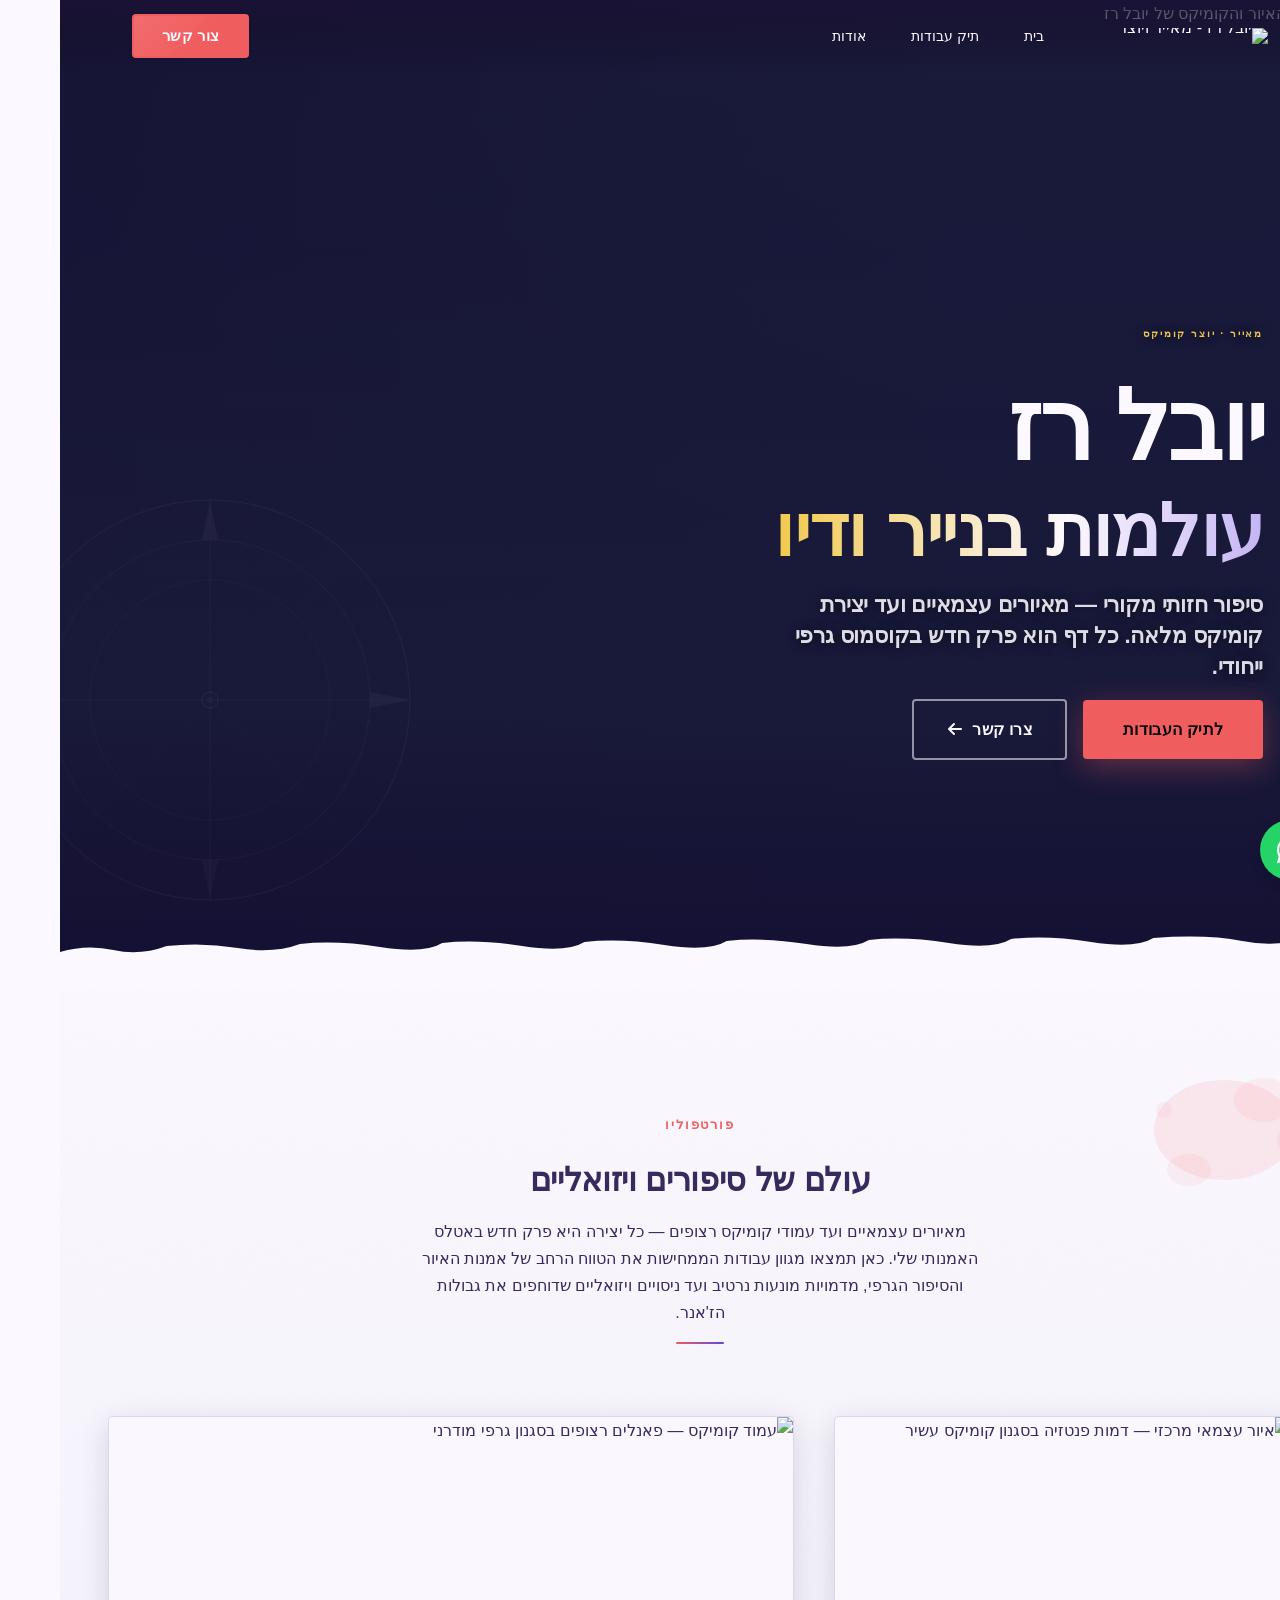
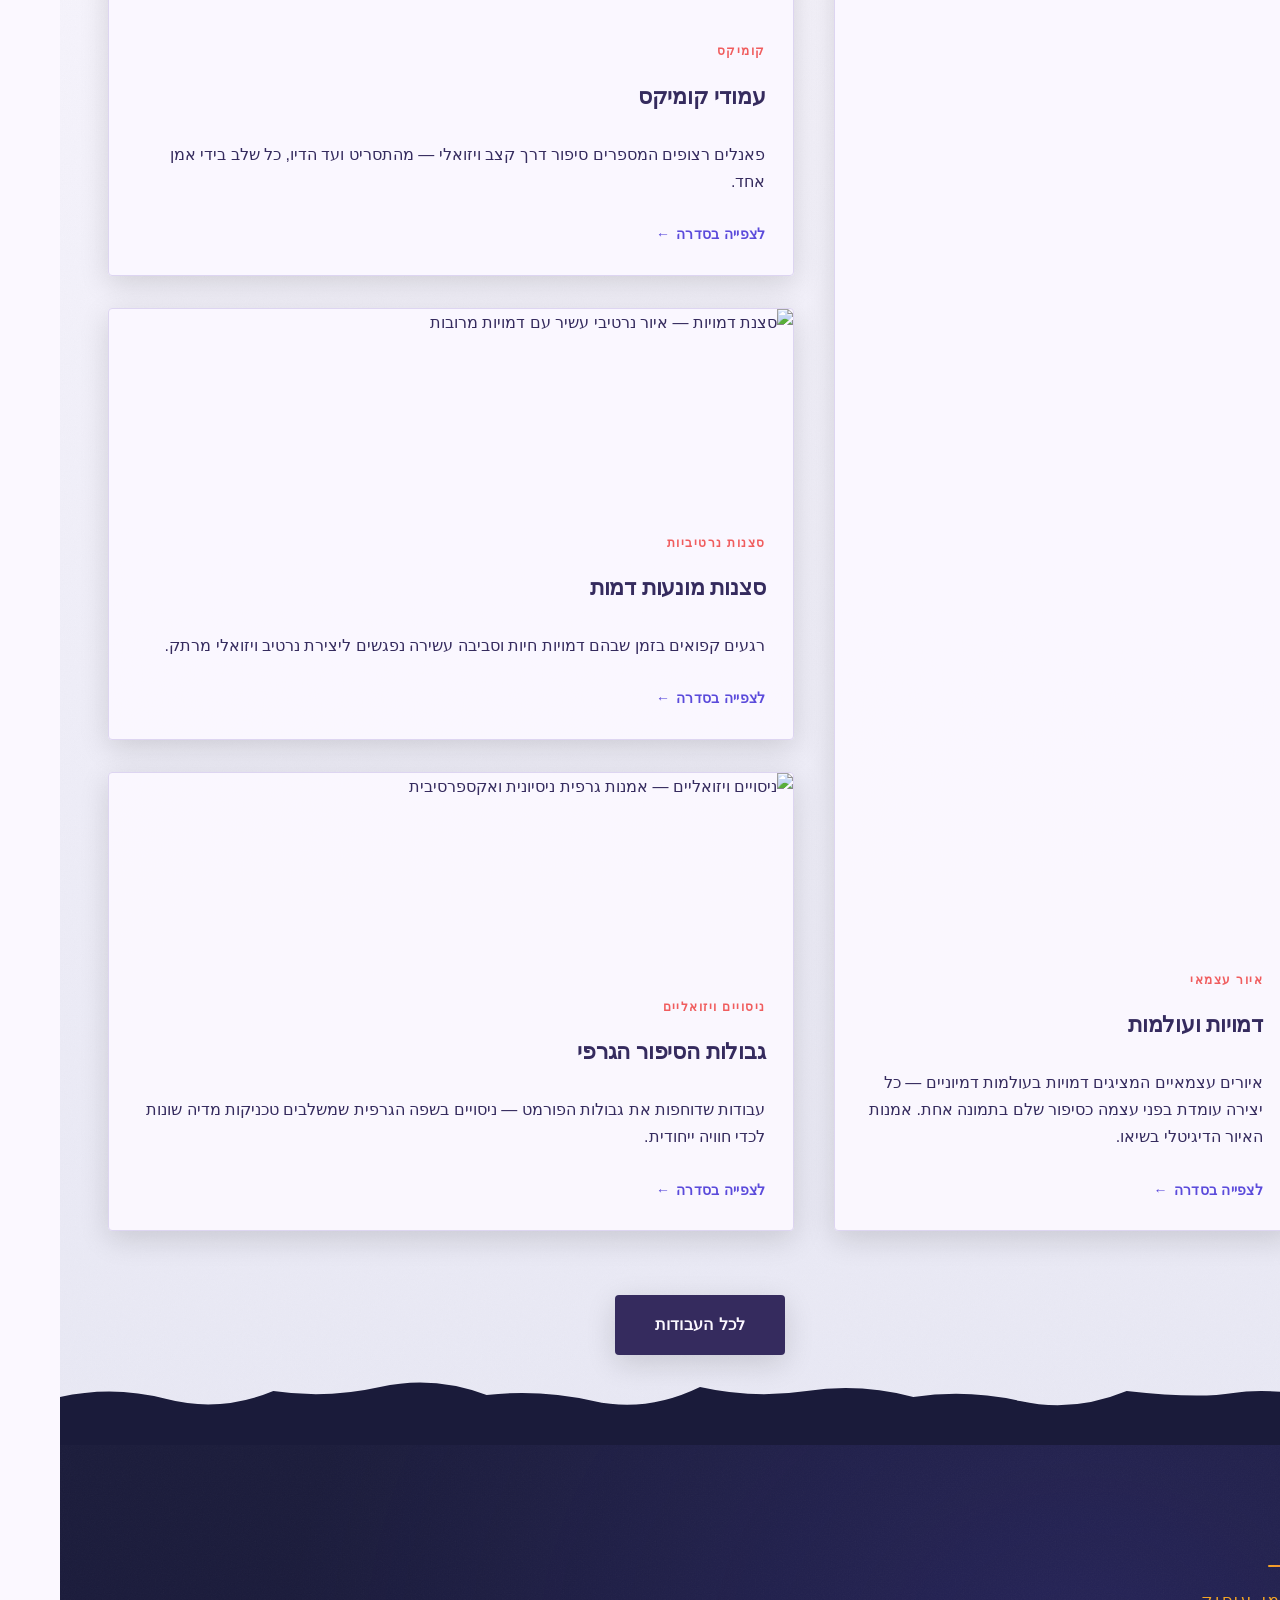
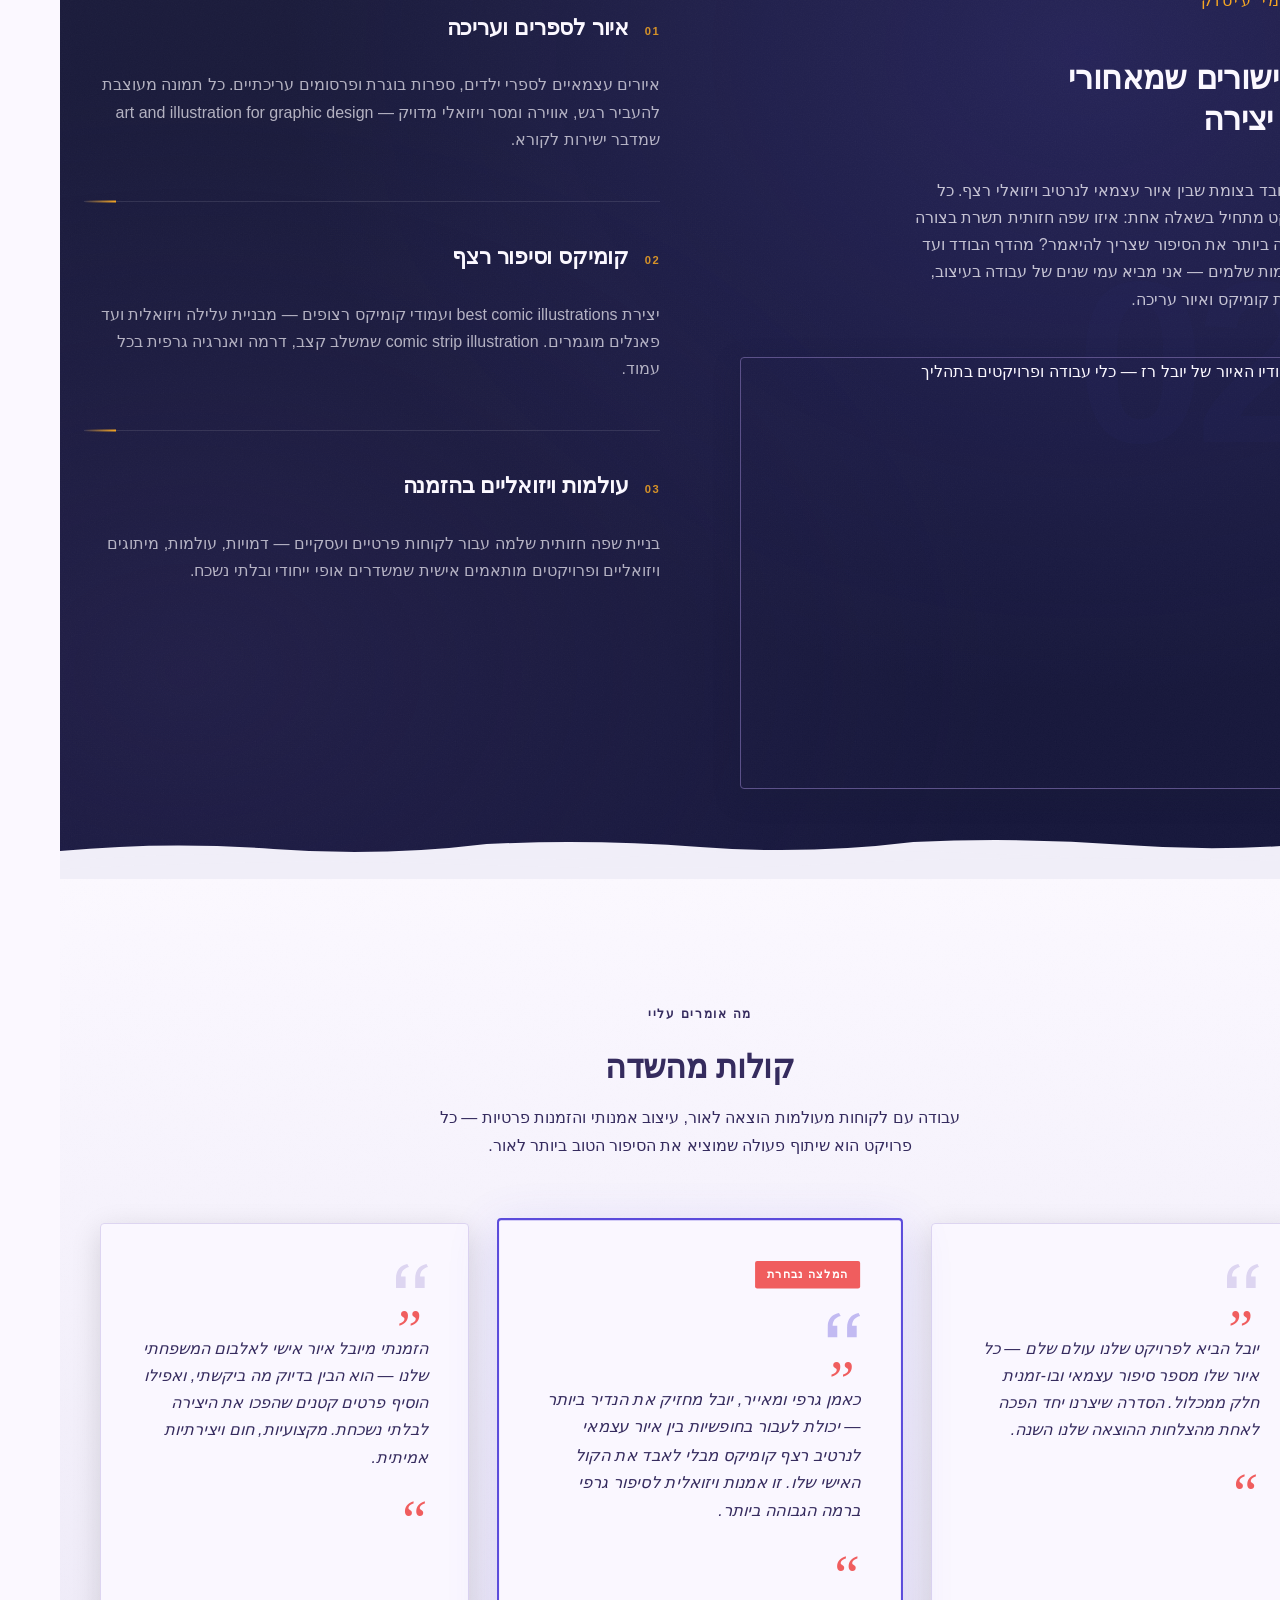
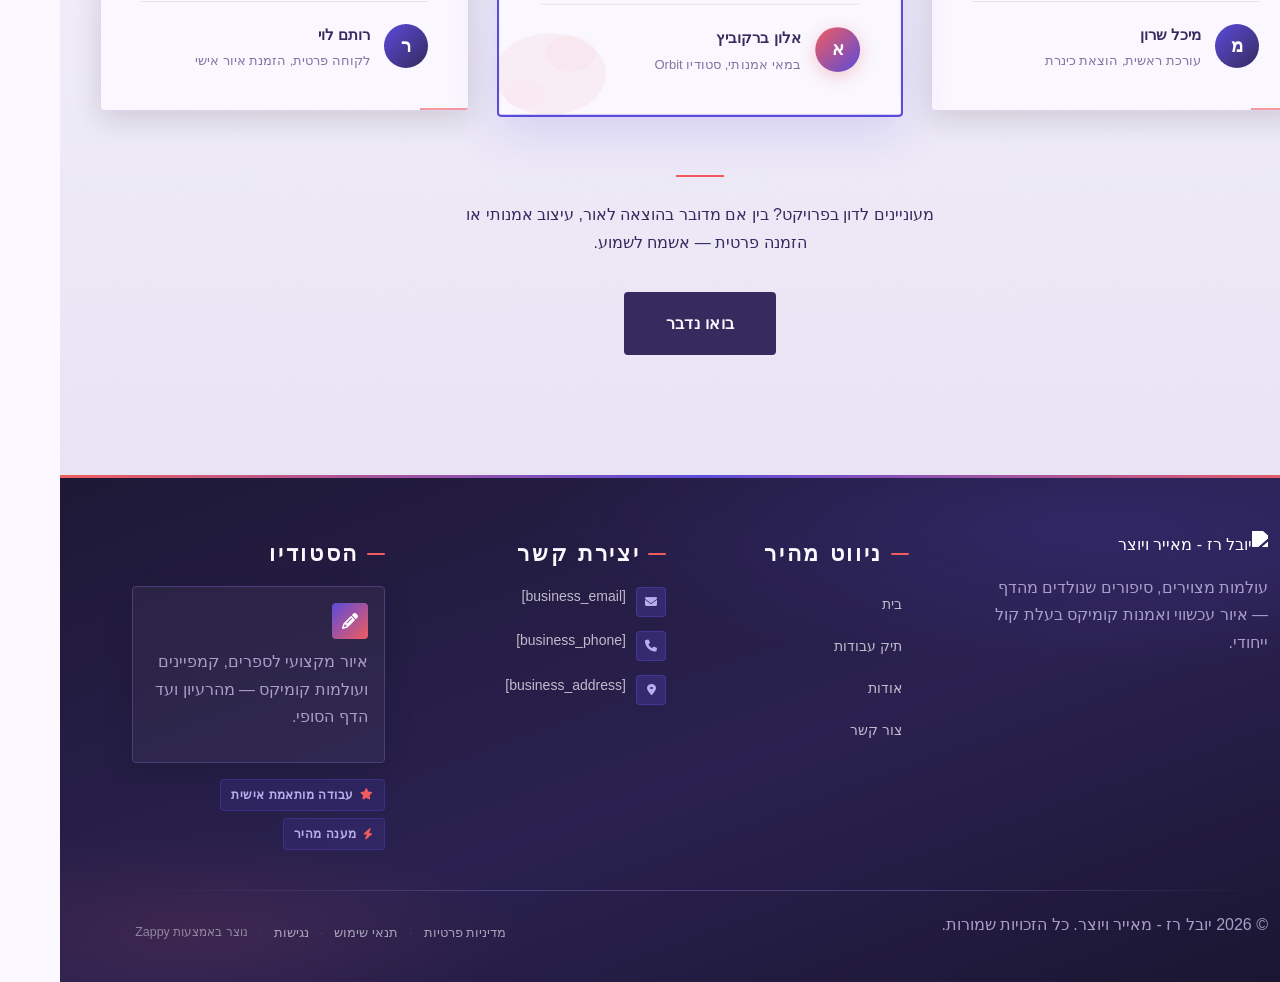
==== public/index.html @ 2dda2bd4 "Initial website commit" ====
<!doctype html><html dir="rtl" lang="he"><head><meta charset="UTF-8"><meta content="width=device-width,initial-scale=1" name="viewport"><meta content="index, follow" name="robots"><title>גלה עולם של סיפור חזותי ואיור — יובל רז - מאייר ויוצר</title><meta content="יובל רז מביא לחיים דמויות, עולמות וסיפורים דרך איור דיגיטלי וקומיקס ייחודי. אמנות גרפית שמדברת אל הלב — כנס וגלה את היקום היצירתי שלו." name="description"><meta content="art and illustration for graphic design, digital illustration art, מאייר מקצועי, איור דיגיטלי, סיפור חזותי" name="keywords"><link href="/assets/favicon.ico" rel="icon" type="image/x-icon"><link href="/assets/favicon-16x16.png" rel="icon" type="image/png" sizes="16x16"><link href="/assets/favicon-32x32.png" rel="icon" type="image/png" sizes="32x32"><link href="/assets/favicon-48x48.png" rel="icon" type="image/png" sizes="48x48"><link href="/assets/favicon-192x192.png" rel="icon" type="image/png" sizes="192x192"><link href="/assets/favicon-512x512.png" rel="icon" type="image/png" sizes="512x512"><link href="/assets/apple-touch-icon.png" rel="apple-touch-icon"><script>!function(){"use strict";var t="831d97a2-3f30-4451-ae28-8a580ca9db4e",e="https://api.zappy5.com/api/analytics/track",a=18e5,n=2592e6,o=!0,i=!0,r=!0;var s=function(){var e="zappy_visitor_"+t,a=null;try{if(a=localStorage.getItem(e)){var o=JSON.parse(a),i=Date.now();if(i-o.created<n)return o.lastSeen=i,localStorage.setItem(e,JSON.stringify(o)),o.id}}catch(t){console.warn("Zappy Analytics: LocalStorage not available")}var r="zv_"+Date.now()+"_"+Math.random().toString(36).substr(2,9);try{localStorage.setItem(e,JSON.stringify({id:r,created:Date.now(),lastSeen:Date.now()}))}catch(t){}return r}(),c=function(){var e="zappy_session_"+t,n=null;try{if(n=sessionStorage.getItem(e)){var o=JSON.parse(n),i=Date.now();if(i-o.timestamp<a)return o.timestamp=i,sessionStorage.setItem(e,JSON.stringify(o)),o.id}}catch(t){console.warn("Zappy Analytics: SessionStorage not available")}var r="zs_"+Date.now()+"_"+Math.random().toString(36).substr(2,9);try{sessionStorage.setItem(e,JSON.stringify({id:r,timestamp:Date.now()}))}catch(t){}return r}();function l(a,n){n=n||{};var o={website_id:t,event_type:a,page_path:window.location.pathname,referrer:document.referrer||"direct",visitor_id:s,session_id:c,metadata:n};if(navigator.sendBeacon){var i=new Blob([JSON.stringify(o)],{type:"application/json"});navigator.sendBeacon(e,i)}else fetch(e,{method:"POST",headers:{"Content-Type":"application/json"},body:JSON.stringify(o),keepalive:!0}).catch(function(t){console.warn("Zappy Analytics: Failed to track event",t)})}o&&l("pageview",{title:document.title,url:window.location.href}),i&&document.addEventListener("click",function(t){var e=t.target;if("BUTTON"===e.tagName||e.closest("button")){var a="BUTTON"===e.tagName?e:e.closest("button");l("click",{element:"button",text:a.textContent.trim().substring(0,100),id:a.id||null,class:a.className||null})}else if("A"===e.tagName||e.closest("a")){var n="A"===e.tagName?e:e.closest("a");l("navigation",{element:"link",text:n.textContent.trim().substring(0,100),href:n.href,external:n.hostname!==window.location.hostname})}},!0),r&&document.addEventListener("submit",function(t){var e=t.target;l("form_submit",{form_id:e.id||null,form_name:e.name||null,form_action:e.action||null,form_method:e.method||"GET"})},!0);var d=Date.now();window.addEventListener("beforeunload",function(){l("page_unload",{time_on_page:Math.floor((Date.now()-d)/1e3),page_path:window.location.pathname})}),window.zappyAnalytics={track:l,getVisitorId:function(){return s},getSessionId:function(){return c}}}()</script><meta content="גלה עולם של סיפור חזותי ואיור — יובל רז - מאייר ויוצר" property="og:title"><meta content="יובל רז מביא לחיים דמויות, עולמות וסיפורים דרך איור דיגיטלי וקומיקס ייחודי. אמנות גרפית שמדברת אל הלב — כנס וגלה את היקום היצירתי שלו." property="og:description"><meta content="summary_large_image" name="twitter:card"><meta content="גלה עולם של סיפור חזותי ואיור — יובל רז - מאייר ויוצר" name="twitter:title"><meta content="יובל רז מביא לחיים דמויות, עולמות וסיפורים דרך איור דיגיטלי וקומיקס ייחודי. אמנות גרפית שמדברת אל הלב — כנס וגלה את היקום היצירתי שלו." name="twitter:description"><meta content="website" property="og:type"><meta content="he_IL" property="og:locale"><link href="https://cdnjs.cloudflare.com/ajax/libs/font-awesome/6.4.0/css/all.min.css" rel="stylesheet"><style>.skip-link{position:absolute;top:0;left:0;transform:translateY(-200%);padding:12px 18px;background:var(--bg-dark,#1a1a1a);color:var(--text-light,#fff);font-weight:600;border-radius:0 0 8px 0;z-index:10000}.skip-link:focus{transform:none;outline:2px solid var(--ring,#fff);outline-offset:2px}:focus-visible{outline:2px solid var(--ring,currentColor);outline-offset:3px}</style><link href="/assets/favicon.ico" rel="icon" type="image/x-icon"><link href="/assets/favicon-16x16.png" rel="icon" type="image/png" sizes="16x16"><link href="/assets/favicon-32x32.png" rel="icon" type="image/png" sizes="32x32"><link href="/assets/favicon-48x48.png" rel="icon" type="image/png" sizes="48x48"><link href="/assets/favicon-192x192.png" rel="icon" type="image/png" sizes="192x192"><link href="/assets/favicon-512x512.png" rel="icon" type="image/png" sizes="512x512"><link href="/assets/apple-touch-icon.png" rel="apple-touch-icon"><link href="https://cdn.jsdelivr.net/npm/vanilla-cookieconsent@3/dist/cookieconsent.css" rel="stylesheet"><script src="https://cdn.jsdelivr.net/npm/vanilla-cookieconsent@3/dist/cookieconsent.umd.js"></script><script src="https://cdn.jsdelivr.net/gh/mickidum/acc_toolbar/acctoolbar/acctoolbar.min.js"></script><link href="/styles.css" rel="stylesheet"><style id="zappy-dropdown-submenu-styles">#navMenu li:has(.sub-menu),.nav-menu li:has(.sub-menu),.navbar li:has(.sub-menu),nav li:has(.sub-menu){position:relative}#navMenu .sub-menu,.nav-menu .sub-menu,.navbar .sub-menu,nav .sub-menu{display:block!important;position:absolute!important;top:100%;left:0;min-width:220px;background:#fff;border-radius:8px;box-shadow:0 8px 25px rgba(0,0,0,.15);padding:8px 0;opacity:0;visibility:hidden;transform:translateY(10px);transition:all .3s ease;z-index:1000;list-style:none;pointer-events:none}#navMenu li:hover>.sub-menu,.nav-menu li:hover>.sub-menu,.navbar li:hover>.sub-menu,nav li:hover>.sub-menu{opacity:1!important;visibility:visible!important;transform:translateY(0)!important;pointer-events:auto!important}.sub-menu li{list-style:none;margin:0;padding:0}.sub-menu a{display:block!important;padding:10px 16px!important;color:var(--text-dark,#333)!important;font-weight:500;text-decoration:none;white-space:nowrap;transition:background-color .2s}.sub-menu .zappy-nav-child>a{padding-left:28px!important;font-size:.9em!important;opacity:.85!important}[dir=rtl] .sub-menu .zappy-nav-child>a,html[lang=ar] .sub-menu .zappy-nav-child>a,html[lang=he] .sub-menu .zappy-nav-child>a{padding-left:10px!important;padding-right:28px!important}.sub-menu .zappy-nav-parent>a{font-weight:600!important}.sub-menu a:hover{background-color:#f5f5f5}[dir=rtl] .nav-menu .sub-menu,[dir=rtl] .navbar .sub-menu,[dir=rtl] nav .sub-menu,html[lang=ar] .nav-menu .sub-menu,html[lang=ar] .navbar .sub-menu,html[lang=ar] nav .sub-menu,html[lang=he] .nav-menu .sub-menu,html[lang=he] .navbar .sub-menu,html[lang=he] nav .sub-menu{left:auto!important;right:0!important}.sub-menu:empty,.sub-menu:not(:has(li)):not(:has(> a)),.sub-menu:not(:has(li:not(.zappy-hidden-menu-item))):not(:has(> a)){display:none!important;opacity:0!important;visibility:hidden!important;pointer-events:none!important}li:has(.menu-group-title):hover>.sub-menu{opacity:1!important;visibility:visible!important;transform:translateY(0)!important;pointer-events:auto!important}#navMenu>li>.menu-group-title,.nav-menu>li>.menu-group-title{display:inline-block;padding:.5rem 1rem;cursor:default;user-select:none}@media (max-width:768px){#navMenu .sub-menu,.nav-menu .sub-menu,.navbar .sub-menu,nav .sub-menu{position:static!important;transform:none!important;box-shadow:none!important;background:0 0!important;max-height:0;overflow:hidden;opacity:0;visibility:hidden;transition:max-height .3s ease,opacity .3s ease;padding:0!important;border-radius:0!important}#navMenu .sub-menu.mobile-expanded,.nav-menu .sub-menu.mobile-expanded,.navbar .sub-menu.mobile-expanded{max-height:none!important;overflow-y:visible!important;opacity:1!important;visibility:visible!important;padding:8px 0 8px 16px!important}[dir=rtl] .sub-menu.mobile-expanded,html[lang=he] .sub-menu.mobile-expanded{padding:8px 16px 8px 0!important}#navMenu li:hover>.sub-menu,.nav-menu li:hover>.sub-menu,.navbar li:hover>.sub-menu,nav li:hover>.sub-menu{opacity:0;visibility:hidden;pointer-events:none}#navMenu li>.sub-menu.mobile-expanded,.nav-menu li>.sub-menu.mobile-expanded,.navbar li>.sub-menu.mobile-expanded,nav li>.sub-menu.mobile-expanded{opacity:1!important;visibility:visible!important;pointer-events:auto!important}#navMenu li:has(.sub-menu),.nav-menu li:has(.sub-menu),.navbar li:has(.sub-menu),nav li:has(.sub-menu){display:flex!important;flex-wrap:wrap!important;align-items:center!important;position:relative!important;min-height:44px!important}#navMenu li:has(.sub-menu)>a,.nav-menu li:has(.sub-menu)>a,.navbar li:has(.sub-menu)>a,nav li:has(.sub-menu)>a{flex:1!important;min-width:0!important}#navMenu li:has(.sub-menu)>.menu-group-title,.nav-menu li:has(.sub-menu)>.menu-group-title,.navbar li:has(.sub-menu)>.menu-group-title,nav li:has(.sub-menu)>.menu-group-title{flex:1!important;min-width:0!important;padding:0!important;line-height:inherit!important}#navMenu li:has(.sub-menu)>.sub-menu,.nav-menu li:has(.sub-menu)>.sub-menu,.navbar li:has(.sub-menu)>.sub-menu,nav li:has(.sub-menu)>.sub-menu{flex-basis:100%!important;width:100%!important}#navMenu li:has(.sub-menu)>a [class*=arrow],#navMenu li:has(.sub-menu)>a [class*=chevron],.nav-menu li:has(.sub-menu)>a .fa-angle-down,.nav-menu li:has(.sub-menu)>a .fa-chevron-down,.nav-menu li:has(.sub-menu)>a [class*=arrow],.nav-menu li:has(.sub-menu)>a [class*=chevron],nav li:has(.sub-menu)>a [class*=arrow],nav li:has(.sub-menu)>a [class*=chevron]{display:none!important;visibility:hidden!important}.mobile-submenu-toggle{display:flex!important;align-items:center!important;justify-content:center!important;width:44px!important;height:auto!important;background:0 0!important;border:none!important;cursor:pointer!important;color:var(--text-light)!important;position:static!important;flex-shrink:0!important;align-self:stretch!important;z-index:2!important;padding:0!important;margin:0!important}.mobile-submenu-toggle::after{content:''!important;width:0!important;height:0!important;border-left:6px solid transparent!important;border-right:6px solid transparent!important;border-top:7px solid currentColor!important;transition:transform .3s ease!important}.mobile-submenu-toggle.expanded::after{transform:rotate(180deg)!important}.sub-menu a{padding:10px 0!important;display:block!important;color:var(--text-light)!important;white-space:normal!important}.sub-menu .zappy-nav-child>a{padding-left:28px!important;font-size:.9em!important;opacity:.85!important}[dir=rtl] .sub-menu .zappy-nav-child>a,html[lang=ar] .sub-menu .zappy-nav-child>a,html[lang=he] .sub-menu .zappy-nav-child>a{padding-left:0!important;padding-right:28px!important}.sub-menu .zappy-nav-parent>a{font-weight:600!important}#navMenu.active,.nav-menu.active{max-width:100vw!important;overflow-x:hidden!important;box-sizing:border-box!important}.navbar .sub-menu li a,.zappy-products-dropdown .sub-menu a,nav.navbar .sub-menu li a{color:var(--text-light)!important}}@media (min-width:769px){.mobile-submenu-toggle{display:none!important}}</style><style id="zappy-widget-visibility">html[dir=rtl] .whatsapp-float{right:20px!important;left:auto!important}html:not([dir]) .whatsapp-float,html[dir=ltr] .whatsapp-float{left:20px!important;right:auto!important}html[dir=rtl] #mic-access-tool-general-button,html[dir=rtl] #mic-init-access-tool #mic-access-tool-general-button,html[dir=rtl] #mic-init-access-tool .mic-access-tool-general-button,html[dir=rtl] ._access-icon,html[dir=rtl] .mic-access-tool-general-button{left:20px!important;right:auto!important}html:not([dir]) #mic-access-tool-general-button,html:not([dir]) #mic-init-access-tool #mic-access-tool-general-button,html:not([dir]) #mic-init-access-tool .mic-access-tool-general-button,html:not([dir]) ._access-icon,html:not([dir]) .mic-access-tool-general-button,html[dir=ltr] #mic-access-tool-general-button,html[dir=ltr] #mic-init-access-tool #mic-access-tool-general-button,html[dir=ltr] #mic-init-access-tool .mic-access-tool-general-button,html[dir=ltr] ._access-icon,html[dir=ltr] .mic-access-tool-general-button{right:20px!important;left:auto!important}@media (max-width:768px){.whatsapp-float{display:flex!important}}@media (min-width:769px){.whatsapp-float{display:flex!important}}@media (max-width:768px){#mic-access-tool-general-button,#mic-init-access-tool #mic-access-tool-general-button,#mic-init-access-tool .mic-access-tool-general-button,._access-icon,.mic-access-tool-general-button{display:flex!important;visibility:visible!important;opacity:1!important;pointer-events:auto!important}#mic-access-tool-box.opened-mic-access-tool,#mic-init-access-tool #mic-access-tool-box.opened-mic-access-tool,.mic-access-tool-box.opened-mic-access-tool{visibility:visible!important;opacity:1!important;pointer-events:auto!important}}@media (min-width:769px){#mic-access-tool-general-button,#mic-init-access-tool #mic-access-tool-general-button,#mic-init-access-tool .mic-access-tool-general-button,._access-icon,.mic-access-tool-general-button{display:flex!important;visibility:visible!important;opacity:1!important;pointer-events:auto!important}#mic-access-tool-box.opened-mic-access-tool,#mic-init-access-tool #mic-access-tool-box.opened-mic-access-tool,.mic-access-tool-box.opened-mic-access-tool{visibility:visible!important;opacity:1!important;pointer-events:auto!important}}</style></head><body><a href="#main" class="skip-link">דלג לתוכן הראשי</a><nav class="navbar" dir="rtl"><button aria-label="Menu" class="mobile-toggle" id="mobileToggle"><svg viewBox="0 0 24 24" fill="none" height="24" width="24" class="hamburger-icon"><path d="M3 12h18M3 6h18M3 18h18" stroke="currentColor" stroke-linecap="round" stroke-width="2"></path></svg> <svg viewBox="0 0 24 24" fill="none" height="24" width="24" class="close-icon" style="display:none"><path d="M18 6L6 18M6 6l12 12" stroke="currentColor" stroke-linecap="round" stroke-width="2"></path></svg></button> <button aria-label="Call" class="phone-header-btn" data-phone="[business_phone]"><svg viewBox="0 0 24 24" fill="currentColor" height="20" width="20"><path d="M22 16.92v3a2 2 0 0 1-2.18 2 19.79 19.79 0 0 1-8.63-3.07 19.5 19.5 0 0 1-6-6 19.79 19.79 0 0 1-3.07-8.67A2 2 0 0 1 4.11 2h3a2 2 0 0 1 2 1.72 12.84 12.84 0 0 0 .7 2.81 2 2 0 0 1-.45 2.11L8.09 9.91a16 16 0 0 0 6 6l1.27-1.27a2 2 0 0 1 2.11-.45 12.84 12.84 0 0 0 2.81.7A2 2 0 0 1 22 16.92z"></path></svg></button><div class="nav-container"><div class="nav-right-group"><div class="nav-brand"><a href="/" class="logo-link"><img alt="יובל רז - מאייר ויוצר" src="/assets/site-----image-1.webp" class="logo"></a></div><ul class="nav-menu" id="navMenu"><li><a href="/">בית</a></li><li><a href="/portfolio">תיק עבודות</a></li><li><a href="/about">אודות</a></li></ul></div><div class="nav-cta-container"><a href="/contact" class="nav-cta-btn">צור קשר</a></div></div></nav><script>window.addEventListener("load",function(){const e=document.querySelector(".navbar, nav, header");if(!e)return void console.log("[Navbar] Navbar element not found");let t=document.getElementById("mobileToggle")||document.querySelector(".mobile-toggle")||document.querySelector(".hamburger")||document.querySelector(".hamburger-menu")||document.querySelector(".menu-toggle")||document.querySelector(".burger-menu")||document.querySelector('[aria-label="Menu"]')||document.querySelector('[aria-label="תפריט"]');const n=document.querySelector(".phone-header-btn"),o=window.getComputedStyle(e);let r=o.backgroundColor;if(console.log("[Navbar] Initial navbar background:",r),"transparent"===r||"rgba(0, 0, 0, 0)"===r||r.startsWith("rgba")&&r.includes(", 0)")){const e=o.backgroundImage;if(e&&"none"!==e)console.log("[Navbar] Navbar has background image/gradient, using dark text"),r="rgb(240, 240, 240)";else{const e=window.getComputedStyle(document.body).backgroundColor;console.log("[Navbar] Navbar transparent, using body background:",e),r=e}}const a=r.match(/\d+/g);if(a&&a.length>=3){const e=(.299*parseInt(a[0])+.587*parseInt(a[1])+.114*parseInt(a[2]))/255;console.log("[Navbar] Mobile button colors preserved from Claude CSS (luminance:",e.toFixed(2)+")");const o=document.createElement("style");o.id="zappy-mobile-nav-fix";document.documentElement.lang;document.documentElement.dir,o.textContent='\n        /* Hide mobile buttons on desktop, show only on mobile */\n        @media (min-width: 769px) {\n          .mobile-toggle,\n          .phone-header-btn {\n            display: none !important;\n          }\n        }\n        \n        /* Show and position mobile buttons correctly on mobile */\n        @media (max-width: 768px) {\n          .navbar,\n          nav.navbar {\n            min-height: 70px !important;\n          }\n\n          .mobile-toggle,\n          .phone-header-btn {\n            position: absolute !important;\n            top: 0 !important;\n            bottom: 0 !important;\n            margin-top: auto !important;\n            margin-bottom: auto !important;\n            transform: none !important;\n            z-index: 1001 !important;\n            display: flex !important;\n            align-items: center !important;\n            justify-content: center !important;\n            width: 36px !important;\n            height: 36px !important;\n            border-radius: 50% !important;\n            border: none !important;\n            cursor: pointer !important;\n            padding: 6px !important;\n            background: none !important;\n            color: var(--nav-text, var(--text-light)) !important;\n            touch-action: manipulation !important;\n            -webkit-tap-highlight-color: transparent !important;\n          }\n\n          html[data-zappy-site-type="ecommerce"] .phone-header-btn,\n          body[data-zappy-site-type="ecommerce"] .phone-header-btn,\n          html[data-zappy-site-type="ecommerce"] header .phone-header-btn,\n          html[data-zappy-site-type="ecommerce"] nav .phone-header-btn {\n            display: none !important;\n            visibility: hidden !important;\n            width: 0 !important;\n            height: 0 !important;\n            min-width: 0 !important;\n            overflow: hidden !important;\n          }\n          \n          /* LTR positioning (default): hamburger LEFT, phone RIGHT */\n          html:not([dir="rtl"]):not([lang="he"]):not([lang="ar"]) .mobile-toggle,\n          html[dir="ltr"] .mobile-toggle {\n            left: 12px !important;\n            right: auto !important;\n          }\n          html:not([dir="rtl"]):not([lang="he"]):not([lang="ar"]) .phone-header-btn,\n          html[dir="ltr"] .phone-header-btn {\n            right: 12px !important;\n            left: auto !important;\n          }\n          \n          /* RTL positioning: hamburger RIGHT, phone LEFT */\n          html[dir="rtl"] .mobile-toggle,\n          html[lang="he"] .mobile-toggle,\n          html[lang="ar"] .mobile-toggle {\n            right: 12px !important;\n            left: auto !important;\n          }\n          html[dir="rtl"] .phone-header-btn,\n          html[lang="he"] .phone-header-btn,\n          html[lang="ar"] .phone-header-btn {\n            left: 12px !important;\n            right: auto !important;\n          }\n          \n          /* CRITICAL: Ensure nav-container has min-height on mobile */\n          /* All children are positioned absolutely/fixed on mobile, so height:auto collapses to 0 */\n          .nav-container {\n            min-height: 70px !important;\n            position: relative !important;\n          }\n          \n          /* Ensure SVG icons are properly sized and inherit color */\n          .mobile-toggle svg,\n          .phone-header-btn svg {\n            width: 24px !important;\n            height: 24px !important;\n            /* Don\'t force display - let JavaScript control hamburger/close toggle */\n          }\n          \n          /* Reset nav-cta-container on mobile - remove desktop box-shadow/padding */\n          /* that creates a visible ghost box when CTA button is hidden */\n          .nav-cta-container {\n            box-shadow: none !important;\n            padding: 0 !important;\n          }\n          \n          /* Hide nav-cta-container entirely on mobile when there\'s no lang-switcher */\n          /* (only the CTA button is inside, and it\'s hidden on mobile) */\n          .nav-cta-container:not(:has(.lang-switcher)) {\n            display: none !important;\n          }\n          \n          /* CRITICAL: Prevent hero image fade gradient from bleeding over headline text */\n          /* The .image-fade-gradient has bottom: -30px (extends below parent) */\n          /* On mobile stacked layout, this overlaps the h1 text below the image */\n          .hero-image-column {\n            overflow: hidden !important;\n          }\n          .image-fade-gradient {\n            bottom: 0 !important;\n          }\n          \n          /* Hide desktop language switcher on mobile - hamburger menu handles it */\n          /* High specificity to override stored CSS */\n          .lang-switcher,\n          .nav-cta-container .lang-switcher,\n          .nav-container .lang-switcher,\n          .navbar .lang-switcher,\n          .navbar .nav-cta-container .lang-switcher {\n            display: none !important;\n          }\n        }\n      ';const r=document.getElementById("zappy-mobile-nav-fix");r&&r.remove(),document.head.appendChild(o),console.log("[Navbar] Critical CSS injected for mobile nav positioning");const i=window.innerWidth<=768;if(t){const e=t.querySelector(".hamburger-icon"),n=t.querySelector(".close-icon");e&&(e.style.setProperty("width","24px","important"),e.style.setProperty("height","24px","important"),e.style.setProperty("display","block","important")),n&&(n.style.setProperty("width","24px","important"),n.style.setProperty("height","24px","important"),n.style.setProperty("display","none","important")),i?(t.style.setProperty("position","absolute","important"),t.style.setProperty("top","0","important"),t.style.setProperty("bottom","0","important"),t.style.setProperty("margin-top","auto","important"),t.style.setProperty("margin-bottom","auto","important"),t.style.setProperty("transform","none","important"),t.style.setProperty("z-index","1001","important"),t.style.removeProperty("left"),t.style.removeProperty("right"),console.log("[Navbar] Mobile toggle positioning applied (mobile viewport)")):(t.style.removeProperty("position"),t.style.removeProperty("top"),t.style.removeProperty("transform"),t.style.removeProperty("z-index"),t.style.removeProperty("left"),t.style.removeProperty("right"),console.log("[Navbar] Desktop viewport - cleared mobile toggle inline positioning"))}if(n){const e=n.querySelector("svg");e&&(e.style.width="24px",e.style.height="24px",e.setAttribute("width","24"),e.setAttribute("height","24")),i?(n.style.setProperty("position","absolute","important"),n.style.setProperty("top","0","important"),n.style.setProperty("bottom","0","important"),n.style.setProperty("margin-top","auto","important"),n.style.setProperty("margin-bottom","auto","important"),n.style.setProperty("transform","none","important"),n.style.setProperty("z-index","1001","important"),n.style.removeProperty("left"),n.style.removeProperty("right"),console.log("[Navbar] Phone button positioning applied (mobile viewport)")):(n.style.removeProperty("position"),n.style.removeProperty("top"),n.style.removeProperty("transform"),n.style.removeProperty("z-index"),n.style.removeProperty("left"),n.style.removeProperty("right"),console.log("[Navbar] Desktop viewport - cleared phone button inline positioning"))}}else console.log("[Navbar] Could not parse background color:",r);t=document.getElementById("mobileToggle")||document.querySelector(".mobile-toggle")||document.querySelector(".hamburger")||document.querySelector(".hamburger-menu")||document.querySelector(".menu-toggle")||document.querySelector(".burger-menu")||document.querySelector('[aria-label="Menu"]')||document.querySelector('[aria-label="תפריט"]');const i=document.getElementById("navMenu")||document.querySelector(".nav-menu")||document.querySelector(".nav-links")||document.querySelector("nav ul:not(.submenu)");if(!t||!i)return void console.log("[Navbar] Mobile toggle or menu not found:",{toggle:!!t,menu:!!i});i.id||(i.id="navMenu"),console.log("[Navbar] Initializing mobile menu...");const l=t.cloneNode(!0);t.parentNode.replaceChild(l,t);var s=0;function p(e){var t=Date.now();t-s<300||(s=t,function(e){e.preventDefault(),e.stopPropagation();const t=l.querySelector(".hamburger-icon"),n=l.querySelector(".close-icon");i.classList.contains("active")?(i.classList.remove("active"),t&&t.style.setProperty("display","block","important"),n&&n.style.setProperty("display","none","important"),document.body.style.overflow="",console.log("[Navbar] Menu closed")):(i.classList.add("active"),t&&t.style.setProperty("display","none","important"),n&&n.style.setProperty("display","block","important"),document.body.style.overflow="hidden",console.log("[Navbar] Menu opened"))}(e))}l.addEventListener("click",p),l.addEventListener("touchend",p),i.querySelectorAll("a").forEach(function(e){e.addEventListener("click",function(){if("#"===this.getAttribute("href"))return;const e=l.querySelector(".hamburger-icon"),t=l.querySelector(".close-icon");i.classList.remove("active"),e&&e.style.setProperty("display","block","important"),t&&t.style.setProperty("display","none","important"),document.body.style.overflow="",console.log("[Navbar] Menu closed (link clicked)")})});var m=i.querySelectorAll(".dropdown-toggle");m.forEach(function(e){e.addEventListener("click",function(e){e.preventDefault(),e.stopPropagation();var t=this.closest(".nav-dropdown");t&&(t.parentNode.querySelectorAll(".nav-dropdown.open").forEach(function(e){e!==t&&e.classList.remove("open")}),t.classList.toggle("open"),console.log("[Navbar] Dropdown toggled:",t.classList.contains("open")?"open":"closed"))})}),document.addEventListener("click",function(e){e.target.closest(".nav-dropdown")||document.querySelectorAll(".nav-dropdown.open").forEach(function(e){e.classList.remove("open")})}),console.log("[Navbar] Dropdown handlers initialized for "+m.length+" dropdowns"),n&&n.addEventListener("click",function(){const e=document.querySelectorAll('a[href^="tel:"]'),t=e.length>0?e[0].getAttribute("href").replace("tel:",""):"[business_phone]";window.location.href="tel:"+t,console.log("[Navbar] Phone button clicked")}),console.log("[Navbar] Mobile menu initialized successfully")})</script><main id="main"><section class="index-hero-section" data-band-index="0" data-layout-spec="בית-hero" dir="rtl" data-hero-type="fullscreen-scrim"><div class="index-hero-bg" aria-hidden="true"><img alt="עולם האיור והקומיקס של יובל רז" src="/assets/site-index-hero-image-1.webp" data-context="Dramatic full-bleed illustration scene for a Hebrew illustrator and comic book creator portfolio hero. Deep indigo and cobalt-violet atmospheric artwork showing a cinematic comic book world: a lone figure surrounded by swirling ink, halftone dot patterns in shadow areas, dramatic lighting with purple and deep blue tones, paper grain texture, high contrast graphic novel aesthetic, editorial and premium quality, dark moody atmosphere with subtle warm accent highlights" data-placeholder="index-hero-image-1" height="900" loading="eager" width="1440" data-hero-bg="true" fetchpriority="high"></div><div class="index-hero-scrim" aria-hidden="true"></div><div class="index-hero-compass" aria-hidden="true"><svg viewBox="0 0 420 420" aria-hidden="true" data-no-icon-edit="true" xmlns="http://www.w3.org/2000/svg" fill="none" height="420" width="420"><circle cx="210" cy="210" fill="none" r="200" stroke="white" stroke-width="0.8"></circle><circle cx="210" cy="210" fill="none" r="160" stroke="white" stroke-width="0.5"></circle><circle cx="210" cy="210" fill="none" r="120" stroke="white" stroke-width="0.4"></circle><line stroke="white" stroke-width="0.5" x1="210" x2="210" y1="10" y2="410"></line><line stroke="white" stroke-width="0.5" x1="10" x2="410" y1="210" y2="210"></line><line stroke="white" stroke-width="0.3" x1="68" x2="352" y1="68" y2="352"></line><line stroke="white" stroke-width="0.3" x1="352" x2="68" y1="68" y2="352"></line><polygon fill="white" fill-opacity="0.6" points="210,10 202,50 218,50"></polygon><polygon fill="white" fill-opacity="0.4" points="210,410 202,370 218,370"></polygon><polygon fill="white" fill-opacity="0.4" points="10,210 50,202 50,218"></polygon><polygon fill="white" fill-opacity="0.6" points="410,210 370,202 370,218"></polygon><circle cx="210" cy="210" fill="none" r="8" stroke="white" stroke-width="1"></circle><circle cx="210" cy="210" fill="white" r="3" fill-opacity="0.5"></circle></svg></div><div class="index-hero-content-wrapper"><div class="index-hero-content"><span class="index-hero-label">מאייר · יוצר קומיקס</span><h1 class="index-hero-h1">יובל רז<br><em>עולמות בנייר ודיו</em></h1><h3 class="index-hero-subtitle">סיפור חזותי מקורי — מאיורים עצמאיים ועד יצירת קומיקס מלאה. כל דף הוא פרק חדש בקוסמוס גרפי ייחודי.</h3><div class="index-hero-ctas"><a href="/portfolio" class="index-hero-btn-primary">לתיק העבודות</a> <a href="/contact" class="index-hero-btn-secondary"><span>צרו קשר</span> <svg viewBox="0 0 18 18" aria-hidden="true" data-no-icon-edit="true" xmlns="http://www.w3.org/2000/svg" fill="none" height="18" width="18"><path d="M15 9H3M8 4L3 9l5 5" stroke="currentColor" stroke-linecap="round" stroke-width="2" stroke-linejoin="round"></path></svg></a></div></div></div><div class="index-hero-divider-wrapper"><svg viewBox="0 0 1440 90" aria-hidden="true" data-no-icon-edit="true" xmlns="http://www.w3.org/2000/svg" preserveAspectRatio="none"><path d="M0,90 L0,52 Q30,44 60,50 T120,46 Q160,42 200,48 T270,44 Q310,40 360,47 T430,43 Q470,39 520,46 T590,42 Q630,38 680,45 T750,41 Q790,37 840,44 T910,40 Q950,36 1000,43 T1070,39 Q1110,35 1160,42 T1230,38 Q1290,34 1330,41 T1400,37 L1440,38 L1440,90 Z" fill="var(--bg-light)"></path><path d="M0,90 L0,62 Q40,56 80,61 T160,57 Q200,53 240,59 T310,55 Q360,51 400,57 T470,53 Q510,50 560,56 T630,52 Q670,48 720,55 T790,51 Q830,47 880,53 T950,50 Q990,46 1040,52 T1110,48 Q1160,44 1200,51 T1280,47 Q1320,43 1360,50 T1440,46 L1440,90 Z" fill="var(--bg-light)"></path></svg></div></section><section class="index-portfolio-section" data-band-index="1" data-layout-spec="בית-portfolio" dir="rtl"><div class="portfolio-ink-accent" aria-hidden="true"><svg viewBox="0 0 180 160" aria-hidden="true" data-no-icon-edit="true" xmlns="http://www.w3.org/2000/svg"><ellipse cx="90" cy="80" fill="var(--accent)" opacity="0.10" rx="70" ry="50"></ellipse><ellipse cx="130" cy="50" fill="var(--accent)" opacity="0.08" rx="30" ry="22"></ellipse><ellipse cx="55" cy="120" fill="var(--accent)" opacity="0.07" rx="22" ry="16"></ellipse><circle cx="155" cy="90" fill="var(--accent)" r="12" opacity="0.07"></circle><circle cx="30" cy="60" fill="var(--accent)" r="8" opacity="0.06"></circle></svg></div><div class="portfolio-container"><div class="portfolio-intro"><div class="portfolio-intro-label">פורטפוליו</div><h2 class="portfolio-intro-heading">עולם של סיפורים ויזואליים</h2><p class="portfolio-intro-text">מאיורים עצמאיים ועד עמודי קומיקס רצופים — כל יצירה היא פרק חדש באטלס האמנותי שלי. כאן תמצאו מגוון עבודות הממחישות את הטווח הרחב של אמנות האיור והסיפור הגרפי, מדמויות מונעות נרטיב ועד ניסויים ויזואליים שדוחפים את גבולות הז'אנר.</p><div class="portfolio-intro-rule" aria-hidden="true"></div></div><div class="portfolio-grid"><article class="portfolio-tile portfolio-tile--large"><figure class="portfolio-tile__figure"><img alt="איור עצמאי מרכזי — דמות פנטזיה בסגנון קומיקס עשיר" src="/assets/site-index-portfolio-image-1.webp" data-context="A large vertical standalone illustration by an Israeli illustrator: a richly detailed fantasy character portrait in deep indigo and violet tones with warm coral-red accents, expressive brushwork, editorial comic-book style, dramatic lighting, textured paper feel, premium art portfolio quality" data-placeholder="index-portfolio-image-1" height="780" loading="lazy" width="560" decoding="async"></figure><div class="portfolio-tile__info"><div class="portfolio-tile__category-tag">איור עצמאי</div><h3 class="portfolio-tile__title">דמויות ועולמות</h3><p class="portfolio-tile__desc">איורים עצמאיים המציגים דמויות בעולמות דמיוניים — כל יצירה עומדת בפני עצמה כסיפור שלם בתמונה אחת. אמנות האיור הדיגיטלי בשיאו.</p><a href="#contact" class="portfolio-tile__link">לצפייה בסדרה <span aria-hidden="true">←</span></a></div></article><div class="portfolio-tiles-group"><article class="portfolio-tile portfolio-tile--small"><figure class="portfolio-tile__figure"><img alt="עמוד קומיקס — פאנלים רצופים בסגנון גרפי מודרני" src="/assets/site-index-portfolio-image-2.webp" data-context="Comic book page spread by an Israeli comic artist: sequential panels with dynamic action, expressive ink linework, halftone textures, bold graphic storytelling, black and white with selective color highlights in coral red and violet, high contrast editorial comic strip illustration style" data-placeholder="index-portfolio-image-2" height="320" loading="lazy" width="480" decoding="async"></figure><div class="portfolio-tile__info"><div class="portfolio-tile__category-tag">קומיקס</div><h3 class="portfolio-tile__title">עמודי קומיקס</h3><p class="portfolio-tile__desc">פאנלים רצופים המספרים סיפור דרך קצב ויזואלי — מהתסריט ועד הדיו, כל שלב בידי אמן אחד.</p><a href="#contact" class="portfolio-tile__link">לצפייה בסדרה <span aria-hidden="true">←</span></a></div></article><article class="portfolio-tile portfolio-tile--small"><figure class="portfolio-tile__figure"><img alt="סצנת דמויות — איור נרטיבי עשיר עם דמויות מרובות" src="/assets/site-index-portfolio-image-3.webp" data-context="Character-driven illustration scene for a graphic novel: multiple characters interacting in a richly illustrated environment, warm lavender and deep purple color palette, cinematic composition, detailed background with architectural elements, comic book illustration style with editorial quality" data-placeholder="index-portfolio-image-3" height="320" loading="lazy" width="480" decoding="async"></figure><div class="portfolio-tile__info"><div class="portfolio-tile__category-tag">סצנות נרטיביות</div><h3 class="portfolio-tile__title">סצנות מונעות דמות</h3><p class="portfolio-tile__desc">רגעים קפואים בזמן שבהם דמויות חיות וסביבה עשירה נפגשים ליצירת נרטיב ויזואלי מרתק.</p><a href="#contact" class="portfolio-tile__link">לצפייה בסדרה <span aria-hidden="true">←</span></a></div></article><article class="portfolio-tile portfolio-tile--small"><figure class="portfolio-tile__figure"><img alt="ניסויים ויזואליים — אמנות גרפית ניסיונית ואקספרסיבית" src="/assets/site-index-portfolio-image-4.webp" data-context="Experimental visual narrative artwork: abstract and expressive illustration mixing collage-like composition, ink textures, mixed media aesthetic, bold graphic shapes in deep indigo and coral accent tones, avant-garde comic art experimentation, editorial illustration portfolio quality" data-placeholder="index-portfolio-image-4" height="320" loading="lazy" width="480" decoding="async"></figure><div class="portfolio-tile__info"><div class="portfolio-tile__category-tag">ניסויים ויזואליים</div><h3 class="portfolio-tile__title">גבולות הסיפור הגרפי</h3><p class="portfolio-tile__desc">עבודות שדוחפות את גבולות הפורמט — ניסויים בשפה הגרפית שמשלבים טכניקות מדיה שונות לכדי חוויה ייחודית.</p><a href="#contact" class="portfolio-tile__link">לצפייה בסדרה <span aria-hidden="true">←</span></a></div></article></div></div><div class="portfolio-cta-row"><a href="#contact" class="portfolio-cta-btn">לכל העבודות</a></div></div><div class="portfolio-divider-wrapper"><svg viewBox="0 0 1440 90" aria-hidden="true" data-no-icon-edit="true" xmlns="http://www.w3.org/2000/svg" preserveAspectRatio="none"><path d="M0,90 L0,42 Q60,30 120,44 T240,36 Q300,44 360,32 T480,40 Q540,34 600,46 T720,32 Q780,44 840,36 T960,42 Q1020,34 1080,46 T1200,36 Q1280,44 1320,38 T1440,44 L1440,90 Z" fill="#1A1B3A"></path></svg></div></section><section class="index-capabilities-section" data-band-index="2" data-layout-spec="בית-capabilities" dir="rtl"><div class="index-capabilities-grain" aria-hidden="true"></div><div class="index-capabilities-chapter-watermark" aria-hidden="true">02</div><div class="index-capabilities-container"><div class="index-capabilities-text-col"><div class="index-capabilities-saffron-rule" aria-hidden="true"></div><p class="index-capabilities-label">תחומי עיסוק</p><h2 class="index-capabilities-heading">הכישורים שמאחורי<br>כל יצירה</h2><p class="index-capabilities-body">אני עובד בצומת שבין איור עצמאי לנרטיב ויזואלי רצף. כל פרויקט מתחיל בשאלה אחת: איזו שפה חזותית תשרת בצורה הטובה ביותר את הסיפור שצריך להיאמר? מהדף הבודד ועד לעולמות שלמים — אני מביא עמי שנים של עבודה בעיצוב, אמנות קומיקס ואיור עריכה.</p><div class="index-capabilities-image-wrapper"><img alt="סטודיו האיור של יובל רז — כלי עבודה ופרויקטים בתהליך" src="/assets/site-index-capabilities-image-1.webp" data-context="An artist workspace flat-lay showing illustration tools: ink pens, brushes, comic panels in progress, and a sketchbook with character drawings — deep indigo and warm amber tones, editorial mood, top-down angle, premium portfolio aesthetic" data-placeholder="index-capabilities-image-1" height="340" loading="lazy" width="520" decoding="async"></div></div><div class="index-capabilities-list-col"><div class="index-capabilities-block"><div class="index-capabilities-block-header"><span class="index-capabilities-numeral" aria-hidden="true">01</span><h3 class="index-capabilities-block-title">איור לספרים ועריכה</h3></div><p class="index-capabilities-block-desc">איורים עצמאיים לספרי ילדים, ספרות בוגרת ופרסומים עריכתיים. כל תמונה מעוצבת להעביר רגש, אווירה ומסר ויזואלי מדויק — art and illustration for graphic design שמדבר ישירות לקורא.</p></div><div class="index-capabilities-separator" aria-hidden="true"></div><div class="index-capabilities-block"><div class="index-capabilities-block-header"><span class="index-capabilities-numeral" aria-hidden="true">02</span><h3 class="index-capabilities-block-title">קומיקס וסיפור רצף</h3></div><p class="index-capabilities-block-desc">יצירת best comic illustrations ועמודי קומיקס רצופים — מבניית עלילה ויזואלית ועד פאנלים מוגמרים. comic strip illustration שמשלב קצב, דרמה ואנרגיה גרפית בכל עמוד.</p></div><div class="index-capabilities-separator" aria-hidden="true"></div><div class="index-capabilities-block"><div class="index-capabilities-block-header"><span class="index-capabilities-numeral" aria-hidden="true">03</span><h3 class="index-capabilities-block-title">עולמות ויזואליים בהזמנה</h3></div><p class="index-capabilities-block-desc">בניית שפה חזותית שלמה עבור לקוחות פרטיים ועסקיים — דמויות, עולמות, מיתוגים ויזואליים ופרויקטים מותאמים אישית שמשדרים אופי ייחודי ובלתי נשכח.</p></div></div></div><div class="index-capabilities-divider-wrapper"><svg viewBox="0 0 1440 90" aria-hidden="true" data-no-icon-edit="true" xmlns="http://www.w3.org/2000/svg" preserveAspectRatio="none"><path d="M0,90 L0,62 Q120,52 240,60 T480,55 Q600,50 720,58 T960,53 Q1080,48 1200,56 T1440,52 L1440,90 Z" fill="#F0EEF8"></path><path d="M0,90 L0,72 Q180,60 360,68 T720,63 Q900,58 1080,66 T1440,62 L1440,90 Z" fill="#F0EEF8"></path><path d="M0,90 L0,80 Q240,68 480,76 T960,71 Q1200,66 1440,74 L1440,90 Z" fill="#F0EEF8"></path></svg></div></section><section class="index-testimonials-section" data-band-index="3" data-layout-spec="בית-testimonials" dir="rtl"><div class="index-testimonials-section__texture" aria-hidden="true"></div><div class="index-testimonials-section__container"><div class="index-testimonials-section__header"><span class="index-testimonials-section__label">מה אומרים עליי</span><h2 class="index-testimonials-section__title">קולות מהשדה</h2><p class="index-testimonials-section__subtitle">עבודה עם לקוחות מעולמות הוצאה לאור, עיצוב אמנותי והזמנות פרטיות — כל פרויקט הוא שיתוף פעולה שמוציא את הסיפור הטוב ביותר לאור.</p></div><div class="index-testimonials-section__cards"><article class="index-testimonials-section__card"><div class="index-testimonials-section__quote-mark" aria-hidden="true"><svg viewBox="0 0 32 24" aria-hidden="true" data-no-icon-edit="true" xmlns="http://www.w3.org/2000/svg" fill="none" height="24" width="32"><path d="M0 24V14.4C0 10.56 0.96 7.36 2.88 4.8C4.88 2.24 7.68 0.64 11.28 0L12.96 2.88C10.32 3.52 8.32 4.72 6.96 6.48C5.68 8.24 5.04 10.24 5.04 12.48H9.6V24H0ZM19.2 24V14.4C19.2 10.56 20.16 7.36 22.08 4.8C24.08 2.24 26.88 0.64 30.48 0L32 2.88C29.36 3.52 27.36 4.72 26 6.48C24.72 8.24 24.08 10.24 24.08 12.48H28.64V24H19.2Z" fill="currentColor"></path></svg></div><blockquote class="index-testimonials-section__quote"><p>יובל הביא לפרויקט שלנו עולם שלם — כל איור שלו מספר סיפור עצמאי ובו-זמנית חלק ממכלול. הסדרה שיצרנו יחד הפכה לאחת מהצלחות ההוצאה שלנו השנה.</p></blockquote><footer class="index-testimonials-section__author"><div class="index-testimonials-section__author-avatar"><span class="index-testimonials-section__author-initial">מ</span></div><div class="index-testimonials-section__author-info"><strong class="index-testimonials-section__author-name">מיכל שרון</strong> <span class="index-testimonials-section__author-role">עורכת ראשית, הוצאת כינרת</span></div></footer><div class="index-testimonials-section__card-accent" aria-hidden="true"></div></article><article class="index-testimonials-section__card index-testimonials-section__card--featured"><div class="index-testimonials-section__featured-badge">המלצה נבחרת</div><div class="index-testimonials-section__quote-mark index-testimonials-section__quote-mark--featured" aria-hidden="true"><svg viewBox="0 0 32 24" aria-hidden="true" data-no-icon-edit="true" xmlns="http://www.w3.org/2000/svg" fill="none" height="24" width="32"><path d="M0 24V14.4C0 10.56 0.96 7.36 2.88 4.8C4.88 2.24 7.68 0.64 11.28 0L12.96 2.88C10.32 3.52 8.32 4.72 6.96 6.48C5.68 8.24 5.04 10.24 5.04 12.48H9.6V24H0ZM19.2 24V14.4C19.2 10.56 20.16 7.36 22.08 4.8C24.08 2.24 26.88 0.64 30.48 0L32 2.88C29.36 3.52 27.36 4.72 26 6.48C24.72 8.24 24.08 10.24 24.08 12.48H28.64V24H19.2Z" fill="currentColor"></path></svg></div><blockquote class="index-testimonials-section__quote"><p>כאמן גרפי ומאייר, יובל מחזיק את הנדיר ביותר — יכולת לעבור בחופשיות בין איור עצמאי לנרטיב רצף קומיקס מבלי לאבד את הקול האישי שלו. זו אמנות ויזואלית לסיפור גרפי ברמה הגבוהה ביותר.</p></blockquote><footer class="index-testimonials-section__author"><div class="index-testimonials-section__author-avatar index-testimonials-section__author-avatar--featured"><span class="index-testimonials-section__author-initial">א</span></div><div class="index-testimonials-section__author-info"><strong class="index-testimonials-section__author-name">אלון ברקוביץ</strong> <span class="index-testimonials-section__author-role">במאי אמנותי, סטודיו Orbit</span></div></footer><div class="index-testimonials-section__ink-splash" aria-hidden="true"><svg viewBox="0 0 120 100" aria-hidden="true" data-no-icon-edit="true" xmlns="http://www.w3.org/2000/svg"><ellipse cx="60" cy="50" fill="var(--accent)" opacity="0.07" rx="55" ry="40"></ellipse><ellipse cx="80" cy="30" fill="var(--accent)" opacity="0.05" rx="25" ry="18"></ellipse><ellipse cx="35" cy="70" fill="var(--accent)" opacity="0.04" rx="20" ry="14"></ellipse></svg></div></article><article class="index-testimonials-section__card"><div class="index-testimonials-section__quote-mark" aria-hidden="true"><svg viewBox="0 0 32 24" aria-hidden="true" data-no-icon-edit="true" xmlns="http://www.w3.org/2000/svg" fill="none" height="24" width="32"><path d="M0 24V14.4C0 10.56 0.96 7.36 2.88 4.8C4.88 2.24 7.68 0.64 11.28 0L12.96 2.88C10.32 3.52 8.32 4.72 6.96 6.48C5.68 8.24 5.04 10.24 5.04 12.48H9.6V24H0ZM19.2 24V14.4C19.2 10.56 20.16 7.36 22.08 4.8C24.08 2.24 26.88 0.64 30.48 0L32 2.88C29.36 3.52 27.36 4.72 26 6.48C24.72 8.24 24.08 10.24 24.08 12.48H28.64V24H19.2Z" fill="currentColor"></path></svg></div><blockquote class="index-testimonials-section__quote"><p>הזמנתי מיובל איור אישי לאלבום המשפחתי שלנו — הוא הבין בדיוק מה ביקשתי, ואפילו הוסיף פרטים קטנים שהפכו את היצירה לבלתי נשכחת. מקצועיות, חום ויצירתיות אמיתית.</p></blockquote><footer class="index-testimonials-section__author"><div class="index-testimonials-section__author-avatar"><span class="index-testimonials-section__author-initial">ר</span></div><div class="index-testimonials-section__author-info"><strong class="index-testimonials-section__author-name">רותם לוי</strong> <span class="index-testimonials-section__author-role">לקוחה פרטית, הזמנת איור אישי</span></div></footer><div class="index-testimonials-section__card-accent" aria-hidden="true"></div></article></div><div class="index-testimonials-section__cta-block"><div class="index-testimonials-section__cta-rule" aria-hidden="true"></div><p class="index-testimonials-section__cta-text">מעוניינים לדון בפרויקט? בין אם מדובר בהוצאה לאור, עיצוב אמנותי או הזמנה פרטית — אשמח לשמוע.</p><a href="/contact" class="index-testimonials-section__cta-btn">בואו נדבר</a></div></div></section></main><footer class="site-footer" aria-label="כותרת תחתונה של האתר" dir="rtl"><div class="footer-inner"><div class="footer-top"><div class="footer-col footer-brand"><a href="/" class="footer-logo-link"><img alt="יובל רז - מאייר ויוצר" src="/assets/illustration-comic-art-logo.webp" class="logo"></a><p class="footer-tagline">עולמות מצוירים, סיפורים שנולדים מהדף — איור עכשווי ואמנות קומיקס בעלת קול ייחודי.</p><div class="footer-social" aria-label="רשתות חברתיות"></div></div><div class="footer-col footer-nav"><h3 class="footer-heading"><span class="heading-accent"></span>ניווט מהיר</h3><ul class="footer-links" aria-label="קישורי ניווט מהיר"><li><a href="/">בית</a></li><li><a href="/portfolio">תיק עבודות</a></li><li><a href="/about">אודות</a></li><li><a href="/contact">צור קשר</a></li></ul></div><div class="footer-col footer-contact-col"><h3 class="footer-heading"><span class="heading-accent"></span>יצירת קשר</h3><ul class="footer-contact" aria-label="פרטי יצירת קשר"><li><span class="contact-icon"><i class="fas fa-envelope"></i></span> <span class="contact-text"><a href="mailto:[business_email]">[business_email]</a></span></li><li><span class="contact-icon"><i class="fas fa-phone"></i></span> <span class="contact-text"><a href="tel:[business_phone]">[business_phone]</a></span></li><li><a href="/"><span class="contact-icon"><i class="fas fa-map-marker-alt"></i></span> <span class="contact-text">[business_address]</span></a></li></ul></div><div class="footer-col footer-studio"><h3 class="footer-heading"><span class="heading-accent"></span>הסטודיו</h3><div class="studio-badge"><div class="studio-badge-icon"><i class="fas fa-pencil-alt"></i></div><p class="studio-badge-text">איור מקצועי לספרים, קמפיינים ועולמות קומיקס — מהרעיון ועד הדף הסופי.</p></div><div class="footer-badge-row"><span class="footer-badge"><i class="fas fa-star"></i> עבודה מותאמת אישית</span> <span class="footer-badge"><i class="fas fa-bolt"></i> מענה מהיר</span></div></div></div><div class="footer-divider" role="separator"></div><div class="footer-bottom"><p class="footer-copyright">© 2026 יובל רז - מאייר ויוצר. כל הזכויות שמורות.</p><div class="footer-legal" aria-label="קישורים משפטיים"><a href="/privacy">מדיניות פרטיות</a> <span class="legal-sep" aria-hidden="true">·</span> <a href="/terms">תנאי שימוש</a> <span class="legal-sep" aria-hidden="true">·</span> <a href="/accessibility">נגישות</a> <span class="legal-sep" aria-hidden="true">·</span> <a href="https://zappy5.com" class="zappy-attribution" target="_blank">נוצר באמצעות Zappy</a></div></div></div></footer><a href="https://wa.me/[whatsapp_handle]" class="whatsapp-float" aria-label="WhatsApp"><i class="fa-whatsapp fab"></i></a><div data-integration="accessibility:toolbar"></div><script src="/script.js"></script><script id="zappy-mobile-submenu-script">!function(){function e(){if(window.innerWidth>768)return document.querySelectorAll(".mobile-submenu-toggle").forEach(function(e){e.remove()}),void document.querySelectorAll(".sub-menu.mobile-expanded").forEach(function(e){e.classList.remove("mobile-expanded")});document.querySelectorAll(".nav-menu li:has(.sub-menu), nav li:has(.sub-menu), .navbar li:has(.sub-menu), #navMenu li:has(.sub-menu)").forEach(function(e){if(!e.querySelector(".mobile-submenu-toggle")){var t=e.querySelector(".sub-menu"),n=e.querySelector(":scope > a");if(t&&n){var o=document.createElement("button");o.className="mobile-submenu-toggle",o.setAttribute("aria-label","Toggle submenu"),o.setAttribute("type","button"),n.insertAdjacentElement("afterend",o),o.addEventListener("click",function(e){e.preventDefault(),e.stopPropagation(),document.querySelectorAll(".sub-menu.mobile-expanded").forEach(function(e){if(e!==t){e.classList.remove("mobile-expanded");var n=e.parentElement.querySelector(".mobile-submenu-toggle");n&&n.classList.remove("expanded")}}),t.classList.toggle("mobile-expanded"),o.classList.toggle("expanded")})}}})}var t;"loading"===document.readyState?document.addEventListener("DOMContentLoaded",e):e(),window.addEventListener("resize",function(){clearTimeout(t),t=setTimeout(e,250)});var n=new MutationObserver(function(t){t.forEach(function(t){if("attributes"===t.type){var n=t.target;n.classList&&(n.classList.contains("active")||n.classList.contains("open"))&&setTimeout(e,100)}})});setTimeout(function(){document.querySelectorAll(".mobile-menu, .nav-menu, #navMenu, nav").forEach(function(e){n.observe(e,{attributes:!0,attributeFilter:["class","style"]})})},500)}()</script><script id="zappy-navbar-scroll-effect">!function(){var e=document.querySelector("nav.navbar,.navbar:not(.zappy-catalog-menu)"),t=document.querySelector(".zappy-catalog-menu,#zappy-catalog-menu");if(e){var r="rgba(251,248,255,0.85)",o=getComputedStyle(document.documentElement),a=o.getPropertyValue("--text-dark").trim()||"#1a1a1a",s=(o.getPropertyValue("--text-light").trim(),a);e.style.transition="background 0.3s ease,backdrop-filter 0.3s ease,-webkit-backdrop-filter 0.3s ease,box-shadow 0.3s ease",t&&(t.style.transition="background 0.3s ease,backdrop-filter 0.3s ease,-webkit-backdrop-filter 0.3s ease");var n="a,.navbar-brand,.navbar-brand a,.dropdown-toggle,.mobile-toggle,.phone-header-btn,.mobile-hamburger-btn,.mobile-close-btn,.mobile-submenu-toggle,.nav-link",l=["cart-link","login-link","nav-search-toggle","search-toggle"];window.addEventListener("scroll",f,{passive:!0}),window.addEventListener("resize",f,{passive:!0}),f();var i=document.querySelector('section[class*="hero"],[data-hero-type],main>section:first-child'),d=!1;if(i){var p=getComputedStyle(i),c=p.backgroundImage;if(c&&"none"!==c)if(-1!==c.indexOf("url(")){var b=p.backgroundColor.match(/\d+/g);d=!(b&&b.length>=3)||h(parseInt(b[0]),parseInt(b[1]),parseInt(b[2]))<.4}else if(-1!==c.indexOf("gradient")){var y=c.match(/rgba?\(\s*(\d+)\s*,\s*(\d+)\s*,\s*(\d+)/g);if(y&&y.length>0){for(var g=0,m=0;m<y.length;m++){var u=y[m].match(/\d+/g);g+=h(parseInt(u[0]),parseInt(u[1]),parseInt(u[2]))}d=g/y.length<.4}else d=!0}else d=!0;else{var k=p.backgroundColor.match(/\d+/g);k&&k.length>=3&&(d=h(parseInt(k[0]),parseInt(k[1]),parseInt(k[2]))<.4)}}d||(window.removeEventListener("scroll",f),window.removeEventListener("resize",f),e.classList.add("scrolled"),window.innerWidth>768&&(e.style.setProperty("--frosted-text",s),e.style.setProperty("background-image","none","important"),e.style.setProperty("background-color",r,"important"),e.style.backdropFilter="blur(12px)",e.style.webkitBackdropFilter="blur(12px)",e.style.boxShadow="0 2px 16px rgba(0,0,0,0.12)",w(e,s)),t&&(t.classList.add("scrolled"),window.innerWidth>768&&(t.style.setProperty("background",r,"important"),t.style.setProperty("backdrop-filter","blur(12px)","important"),t.style.setProperty("-webkit-backdrop-filter","blur(12px)","important"),w(t,s))),window._zappyNavNoDarkHero=!0)}function w(e,t){for(var r=e.querySelectorAll(n),o=0;o<r.length;o++){var a=!1;(r[o].closest(".sub-menu")||r[o].closest(".dropdown-menu"))&&(a=!0);for(var s=0;s<l.length;s++)if(r[o].classList.contains(l[s])){a=!0;break}a||r[o].style.setProperty("color",t,"important")}}function v(e){for(var t=e.querySelectorAll(n),r=0;r<t.length;r++)t[r].closest(".sub-menu")||t[r].closest(".dropdown-menu")||t[r].style.removeProperty("color")}function f(){if(!window._zappyNavNoDarkHero){if(window.innerWidth<=768)return e.classList.remove("scrolled"),v(e),void(t&&(t.classList.remove("scrolled"),v(t)));(window.scrollY||window.pageYOffset)>60?(e.classList.add("scrolled"),e.style.setProperty("background-color",r,"important"),e.style.setProperty("background-image","none","important"),e.style.setProperty("--frosted-text",s),e.style.backdropFilter="blur(12px)",e.style.webkitBackdropFilter="blur(12px)",e.style.boxShadow="0 2px 16px rgba(0,0,0,0.12)",w(e,s),t&&(t.classList.add("scrolled"),t.style.setProperty("background",r,"important"),t.style.setProperty("backdrop-filter","blur(12px)","important"),t.style.setProperty("-webkit-backdrop-filter","blur(12px)","important"),w(t,s))):(e.classList.remove("scrolled"),e.style.setProperty("background-color","transparent","important"),e.style.removeProperty("background-image"),e.style.removeProperty("--frosted-text"),e.style.backdropFilter="none",e.style.webkitBackdropFilter="none",e.style.boxShadow="none",v(e),t&&(t.classList.remove("scrolled"),t.style.setProperty("background","transparent","important"),t.style.setProperty("backdrop-filter","none","important"),t.style.setProperty("-webkit-backdrop-filter","none","important"),v(t)))}}function h(e,t,r){return t/=255,r/=255,.2126*(e=(e/=255)<=.03928?e/12.92:Math.pow((e+.055)/1.055,2.4))+.7152*(t=t<=.03928?t/12.92:Math.pow((t+.055)/1.055,2.4))+.0722*(r=r<=.03928?r/12.92:Math.pow((r+.055)/1.055,2.4))}}()</script></body></html>
---- styles.css ----
/* Self-hosted fonts (Inter + Rubik for multi-language support) */

/* Inter font (English / LTR languages) */
@font-face {
  font-family: 'Inter';
  font-style: normal;
  font-weight: 400;
  font-display: swap;
  src: url('assets/fonts/Inter-Regular.woff2') format('woff2');
}

@font-face {
  font-family: 'Inter';
  font-style: normal;
  font-weight: 500;
  font-display: swap;
  src: url('assets/fonts/Inter-Medium.woff2') format('woff2');
}

@font-face {
  font-family: 'Inter';
  font-style: normal;
  font-weight: 600;
  font-display: swap;
  src: url('assets/fonts/Inter-SemiBold.woff2') format('woff2');
}

@font-face {
  font-family: 'Inter';
  font-style: normal;
  font-weight: 700;
  font-display: swap;
  src: url('assets/fonts/Inter-Bold.woff2') format('woff2');
}

/* Rubik font (Hebrew / RTL languages) */
@font-face {
  font-family: 'Rubik';
  font-style: normal;
  font-weight: 400;
  font-display: swap;
  src: url('assets/fonts/Rubik-Regular.woff2') format('woff2');
}

@font-face {
  font-family: 'Rubik';
  font-style: normal;
  font-weight: 500;
  font-display: swap;
  src: url('assets/fonts/Rubik-Medium.woff2') format('woff2');
}

@font-face {
  font-family: 'Rubik';
  font-style: normal;
  font-weight: 600;
  font-display: swap;
  src: url('assets/fonts/Rubik-SemiBold.woff2') format('woff2');
}

@font-face {
  font-family: 'Rubik';
  font-style: normal;
  font-weight: 700;
  font-display: swap;
  src: url('assets/fonts/Rubik-Bold.woff2') format('woff2');
}
:root {
  --primary: #352B5E;
  --secondary: #5B4BDB;
  --accent: #F05D5E;
  --bg-light: #FBF8FF;
  --bg-dark: #352B5E;
  --text-dark: #352B5E;
  --text-light: #FBF8FF;
  --text-muted: #7F76A3;
  --border-light: #DDD5F1;
  --border-dark: #5C518A;
  --nav-bg: transparent;
  --nav-text: #FBF8FF;
  --nav-text-hover: #F2C94C;

  --radius-sm: 2px;
  --radius-card: 4px;
  --radius-btn: 4px;
  --radius-img: 4px;
  --radius-badge: 2px;
  --radius-input: 4px;
  --shadow-subtle: 0 8px 30px rgba(0,0,0,0.14);
  --shadow-card: 0 8px 30px rgba(0,0,0,0.14);
  --shadow-elevated: 0 8px 30px rgba(0,0,0,0.14);
  --shadow-btn-hover: 0 8px 30px rgba(0,0,0,0.14);
  --spacing-section: 120px;
  --spacing-section-mobile: 64px;
  --spacing-card-padding: 40px;
  --spacing-card-gap: 32px;
  --spacing-element-gap: 24px;
  --transition-default: all 0.25s cubic-bezier(0.4, 0, 0.2, 1);
  --transition-hover: all 0.30s cubic-bezier(0.4, 0, 0.2, 1);

  --gradient-primary: linear-gradient(135deg, #1A1B3A 0%, #2D2F5E 60%, #3D2060 100%);
  --gradient-gold-shine: linear-gradient(90deg, #F5A623 0%, #FFD166 50%, #F5A623 100%);
  --gradient-secondary: linear-gradient(180deg, #2A2D6B 0%, #1A1B3A 100%);
  --gradient-gold-accent: linear-gradient(135deg, #F5A623 0%, #E8352A 100%);
  --gradient-dark-section: linear-gradient(180deg, #1A1B3A 0%, #14153A 100%);
  --gradient-overlay-dark: linear-gradient(180deg, rgba(26,27,58,0) 0%, rgba(26,27,58,0.85) 100%);
  --gradient-light-section: linear-gradient(180deg, #E8E8F0 0%, #D8D8EC 100%);
  --gradient-overlay-light: linear-gradient(180deg, rgba(232,232,240,0) 0%, rgba(232,232,240,0.9) 100%);
}

*,
*::before,
*::after {
  box-sizing: border-box;
  margin: 0;
  padding: 0;
}

html {
  font-size: 16px !important;
  scroll-behavior: smooth;
  -webkit-text-size-adjust: 100%;
  direction: rtl;
}

body {
  font-size: 16px !important;
  line-height: 1.7 !important;
  font-family: 'Rubik', sans-serif;
  background-color: var(--bg-light);
  color: var(--text-dark);
  -webkit-font-smoothing: antialiased;
  -moz-osx-font-smoothing: grayscale;
  min-height: 100vh;
  direction: rtl;
  text-align: right;
}

img,
picture,
video,
canvas,
svg {
  display: block;
  max-width: 100%;
}

input,
button,
textarea,
select {
  font: inherit;
}

ul,
ol {
  list-style: none;
}

table {
  border-collapse: collapse;
  border-spacing: 0;
}

h1,
h2,
h3,
h4,
h5,
h6 {
  font-family: 'Rubik', sans-serif;
  color: var(--text-dark);
  font-variant-numeric: tabular-nums;
  letter-spacing: -0.01em;
}

h1 {
  font-size: 48px !important;
  font-weight: 700 !important;
  line-height: 1.2 !important;
  margin-bottom: 1rem !important;
  margin-top: 0.5rem !important;
}

h2 {
  font-size: 32px !important;
  font-weight: 600 !important;
  line-height: 1.3 !important;
  margin-bottom: 1rem !important;
  margin-top: 0.5rem !important;
}

h3 {
  font-size: 22px !important;
  font-weight: 600 !important;
  line-height: 1.4 !important;
  margin-bottom: 1rem !important;
  margin-top: 0.5rem !important;
}

h4 {
  font-size: 18px;
  font-weight: 600;
  line-height: 1.4;
  margin-bottom: 0.75rem;
  margin-top: 0.5rem;
}

h5 {
  font-size: 16px;
  font-weight: 600;
  line-height: 1.5;
  margin-bottom: 0.75rem;
  margin-top: 0.5rem;
}

h6 {
  font-size: 14px;
  font-weight: 600;
  line-height: 1.5;
  margin-bottom: 0.75rem;
  margin-top: 0.5rem;
}

p {
  font-size: 16px !important;
  font-weight: 400 !important;
  line-height: 1.7 !important;
  margin-bottom: 1rem !important;
  font-family: 'Rubik', sans-serif;
}

small,
.small-text {
  font-size: 14px !important;
  font-weight: 400 !important;
  line-height: 1.6 !important;
}

span,
div,
li,
td,
th,
label,
figcaption,
blockquote,
cite,
address {
  font-family: 'Rubik', sans-serif;
}

a {
  color: var(--accent, var(--primary));
  text-decoration: none;
  transition: var(--transition-default);
}

a:hover {
  color: var(--secondary);
  text-decoration: underline;
}

a:focus-visible {
  outline: 2px solid var(--accent);
  outline-offset: 2px;
  border-radius: var(--radius-sm);
}

.site-footer a {
  color: inherit;
}

.site-footer a:hover {
  color: inherit;
  opacity: 0.8;
}

blockquote {
  border-right: 4px solid var(--accent);
  border-left: none;
  padding: 1rem 1.5rem 1rem 1rem;
  margin: 1.5rem 0;
  color: var(--text-muted);
  font-style: italic;
}

hr {
  border: none;
  border-top: 1px solid var(--border-light);
  margin: 2rem 0;
}

code,
pre {
  font-family: 'Rubik', sans-serif;
  font-size: 14px;
  background-color: var(--border-light);
  border-radius: var(--radius-sm);
}

code {
  padding: 2px 6px;
}

pre {
  padding: 1rem;
  overflow-x: auto;
}

.container {
  max-width: 1280px;
  margin: 0 auto;
  padding: 0 20px;
  width: 100%;
}

.container-narrow {
  max-width: 800px;
  margin: 0 auto;
  padding: 0 20px;
  width: 100%;
}

.container-wide {
  max-width: 1440px;
  margin: 0 auto;
  padding: 0 20px;
  width: 100%;
}

.btn {
  display: inline-flex;
  align-items: center;
  justify-content: center;
  gap: 8px;
  border-radius: var(--radius-btn);
  padding: 16px 40px;
  font-weight: 700;
  font-size: 16px;
  text-transform: none;
  transition: var(--transition-hover);
  cursor: pointer;
  border: 2px solid transparent;
  text-decoration: none;
  line-height: 1;
  font-family: 'Rubik', sans-serif;
  white-space: nowrap;
  position: relative;
  overflow: hidden;
}

.btn:hover {
  box-shadow: var(--shadow-btn-hover);
  text-decoration: none;
  transform: translateY(-1px);
}

.btn:active {
  transform: translateY(0);
}

.btn:focus-visible {
  outline: 2px solid var(--accent);
  outline-offset: 3px;
}

.btn-primary {
  background-color: var(--secondary);
  color: var(--text-light);
  border-color: var(--secondary);
}

.btn-primary:hover {
  background-color: var(--primary);
  border-color: var(--primary);
  color: var(--text-light);
}

.btn-secondary {
  background-color: transparent;
  color: var(--secondary);
  border-color: var(--secondary);
}

.btn-secondary:hover {
  background-color: var(--secondary);
  color: var(--text-light);
}

.btn-accent {
  background-color: var(--accent);
  color: var(--text-light);
  border-color: var(--accent);
}

.btn-accent:hover {
  background-color: #d94849;
  border-color: #d94849;
  color: var(--text-light);
}

.btn-ghost {
  background-color: transparent;
  color: var(--text-light);
  border-color: var(--text-light);
}

.btn-ghost:hover {
  background-color: var(--text-light);
  color: var(--primary);
}

.btn-sm {
  padding: 10px 24px;
  font-size: 14px;
}

.btn-lg {
  padding: 20px 56px;
  font-size: 18px;
}

.section {
  padding: var(--spacing-section) 0;
}

.section-dark {
  background: var(--gradient-primary);
  color: var(--text-light);
}

.section-dark h1,
.section-dark h2,
.section-dark h3,
.section-dark h4,
.section-dark h5,
.section-dark h6,
.section-dark p {
  color: var(--text-light);
}

.section-light {
  background-color: var(--bg-light);
  color: var(--text-dark);
}

.text-center { text-align: center; }
.text-right { text-align: right; }
.text-left { text-align: left; }

.text-primary { color: var(--primary); }
.text-secondary { color: var(--secondary); }
.text-accent { color: var(--accent); }
.text-muted { color: var(--text-muted); }
.text-light { color: var(--text-light); }
.text-dark { color: var(--text-dark); }

.bg-primary { background-color: var(--primary); }
.bg-secondary { background-color: var(--secondary); }
.bg-accent { background-color: var(--accent); }
.bg-light { background-color: var(--bg-light); }
.bg-dark { background-color: var(--bg-dark); }

.card {
  background-color: #ffffff;
  border-radius: var(--radius-card);
  box-shadow: var(--shadow-card);
  padding: var(--spacing-card-padding);
  transition: var(--transition-hover);
  border: 1px solid var(--border-light);
}

.card:hover {
  box-shadow: var(--shadow-elevated);
  transform: translateY(-2px);
}

.badge {
  display: inline-flex;
  align-items: center;
  padding: 4px 12px;
  border-radius: var(--radius-badge);
  font-size: 12px;
  font-weight: 600;
  line-height: 1.4;
  letter-spacing: 0.02em;
}

.badge-primary {
  background-color: var(--primary);
  color: var(--text-light);
}

.badge-secondary {
  background-color: var(--secondary);
  color: var(--text-light);
}

.badge-accent {
  background-color: var(--accent);
  color: var(--text-light);
}

.badge-outline {
  background-color: transparent;
  border: 1px solid var(--border-dark);
  color: var(--text-dark);
}

input,
textarea,
select {
  border-radius: var(--radius-input);
  border: 1px solid var(--border-light);
  padding: 12px 16px;
  font-size: 16px;
  color: var(--text-dark);
  background-color: #ffffff;
  transition: var(--transition-default);
  width: 100%;
  font-family: 'Rubik', sans-serif;
  direction: rtl;
  text-align: right;
}

input:focus,
textarea:focus,
select:focus {
  outline: none;
  border-color: var(--secondary);
  box-shadow: 0 0 0 3px rgba(91, 75, 219, 0.15);
}

input::placeholder,
textarea::placeholder {
  color: var(--text-muted);
}

.visually-hidden {
  position: absolute;
  width: 1px;
  height: 1px;
  padding: 0;
  margin: -1px;
  overflow: hidden;
  clip: rect(0, 0, 0, 0);
  white-space: nowrap;
  border-width: 0;
}

.flex { display: flex; }
.flex-col { flex-direction: column; }
.items-center { align-items: center; }
.items-start { align-items: flex-start; }
.items-end { align-items: flex-end; }
.justify-center { justify-content: center; }
.justify-between { justify-content: space-between; }
.justify-end { justify-content: flex-end; }
.flex-wrap { flex-wrap: wrap; }
.gap-sm { gap: 8px; }
.gap-md { gap: var(--spacing-element-gap); }
.gap-lg { gap: var(--spacing-card-gap); }

.grid { display: grid; }
.grid-2 { grid-template-columns: repeat(2, 1fr); gap: var(--spacing-card-gap); }
.grid-3 { grid-template-columns: repeat(3, 1fr); gap: var(--spacing-card-gap); }
.grid-4 { grid-template-columns: repeat(4, 1fr); gap: var(--spacing-card-gap); }

.w-full { width: 100%; }
.h-full { height: 100%; }

.rounded-sm { border-radius: var(--radius-sm); }
.rounded-card { border-radius: var(--radius-card); }
.rounded-full { border-radius: 9999px; }

.shadow-subtle { box-shadow: var(--shadow-subtle); }
.shadow-card { box-shadow: var(--shadow-card); }
.shadow-elevated { box-shadow: var(--shadow-elevated); }

.overflow-hidden { overflow: hidden; }
.relative { position: relative; }
.absolute { position: absolute; }

.img-cover {
  width: 100%;
  height: 100%;
  object-fit: cover;
  border-radius: var(--radius-img);
}

.divider {
  width: 60px;
  height: 4px;
  background-color: var(--accent);
  border-radius: 2px;
  margin: 1.5rem 0;
}

.divider-center {
  margin-right: auto;
  margin-left: auto;
}

.whatsapp-float {
  position: fixed;
  bottom: 20px;
  width: 60px;
  height: 60px;
  background: #25D366;
  color: white;
  border-radius: 50%;
  display: flex;
  align-items: center;
  justify-content: center;
  font-size: 30px;
  z-index: 999;
  box-shadow: 0 4px 12px rgba(0,0,0,0.15);
  text-decoration: none;
  transition: transform 0.3s, box-shadow 0.3s;
}

html[dir="rtl"] .whatsapp-float {
  right: 20px;
  left: auto;
}

html[dir="ltr"] .whatsapp-float,
html:not([dir]) .whatsapp-float {
  left: 20px;
  right: auto;
}

.whatsapp-float:hover {
  transform: scale(1.1);
  box-shadow: 0 6px 20px rgba(0,0,0,0.2);
  color: white;
  text-decoration: none;
}

@media (max-width: 1024px) {
  h1 { font-size: 36px !important; }
  h2 { font-size: 28px !important; }
  h3 { font-size: 20px !important; }
  p  { font-size: 15px !important; }

  .section {
    padding: 80px 0;
  }

  .grid-4 {
    grid-template-columns: repeat(2, 1fr);
  }

  .grid-3 {
    grid-template-columns: repeat(2, 1fr);
  }
}

@media (max-width: 768px) {
  h1 {
    font-size: 28px !important;
    margin-bottom: 1rem !important;
    margin-top: 0.5rem !important;
  }

  h2 {
    font-size: 22px !important;
    margin-bottom: 1rem !important;
    margin-top: 0.5rem !important;
  }

  h3 {
    font-size: 18px !important;
    margin-bottom: 1rem !important;
    margin-top: 0.5rem !important;
  }

  p { font-size: 14px !important; }

  .section {
    padding: var(--spacing-section-mobile) 0;
  }

  .container {
    padding: 0 16px;
  }

  .grid-2,
  .grid-3,
  .grid-4 {
    grid-template-columns: 1fr;
  }

  .card {
    padding: 24px;
  }

  .btn {
    padding: 14px 28px;
    font-size: 15px;
  }

  .btn-lg {
    padding: 16px 36px;
    font-size: 16px;
  }
}

@media (max-width: 480px) {
  .container {
    padding: 0 12px;
  }

  .btn {
    padding: 12px 20px;
    font-size: 14px;
    width: 100%;
    justify-content: center;
  }

  .btn + .btn {
    margin-top: 8px;
  }
}

@media (prefers-reduced-motion: reduce) {
  *,
  *::before,
  *::after {
    animation-duration: 0.01ms !important;
    animation-iteration-count: 1 !important;
    transition-duration: 0.01ms !important;
    scroll-behavior: auto !important;
  }
}

/* Navbar Styles */
:root {
  --nav-bg: transparent;
  --nav-text: #FBF8FF;
  --nav-text-hover: #F2C94C;
  --primary: #352B5E;
  --secondary: #5B4BDB;
  --accent: #F05D5E;
  --bg-light: #FBF8FF;
  --bg-dark: #352B5E;
  --text-dark: #352B5E;
  --text-light: #FBF8FF;
  --text-muted: #7F76A3;
  --border-light: #DDD5F1;
  --border-dark: #5C518A;
}

.navbar {
  position: fixed;
  top: 0;
  right: 0;
  left: 0;
  z-index: 1000;
  background: var(--nav-bg);
  direction: rtl;
  padding: 0;
  transition: background 0.35s cubic-bezier(0.4, 0, 0.2, 1), box-shadow 0.35s cubic-bezier(0.4, 0, 0.2, 1);
}

.navbar::after {
  content: "";
  position: absolute;
  inset: 0;
  background: linear-gradient(to bottom, rgba(30, 20, 60, 0.72) 0%, rgba(30, 20, 60, 0) 100%);
  pointer-events: none;
  z-index: -1;
}

.navbar.scrolled {
  background: rgba(35, 25, 70, 0.97);
  box-shadow: 0 2px 24px rgba(0, 0, 0, 0.28);
}

.nav-container {
  display: flex;
  align-items: center;
  max-width: 1200px;
  margin: 0 auto;
  padding: 0 32px;
  height: 72px;
  gap: 0;
}

.nav-brand {
  display: flex;
  align-items: center;
  flex-shrink: 0;
}

.logo-link {
  display: flex;
  align-items: center;
  text-decoration: none;
  outline-offset: 4px;
}

.logo {
  max-height: 40px;
  height: auto;
  width: auto;
  display: block;
}

.nav-menu {
  display: flex;
  align-items: center;
  list-style: none;
  margin: 0 0 0 auto;
  padding: 0;
  gap: 4px;
  flex-direction: row;
}

.nav-item {
  position: relative;
}

.nav-link {
  display: inline-block;
  color: var(--nav-text);
  text-decoration: none;
  font-family: 'Rubik', sans-serif;
  font-size: 0.97rem;
  font-weight: 500;
  letter-spacing: 0.03em;
  padding: 8px 16px;
  border-radius: 3px;
  position: relative;
  transition: all 0.30s cubic-bezier(0.4, 0, 0.2, 1);
}

.nav-link::after {
  content: "";
  position: absolute;
  bottom: 2px;
  right: 16px;
  left: 16px;
  height: 2px;
  background: var(--nav-text-hover);
  border-radius: 2px;
  transform: scaleX(0);
  transform-origin: right center;
  transition: transform 0.30s cubic-bezier(0.4, 0, 0.2, 1);
}

.nav-link:hover {
  color: var(--nav-text-hover);
  background: rgba(242, 201, 76, 0.08);
}

.nav-link:hover::after {
  transform: scaleX(1);
}

.nav-cta-container {
  margin-right: 20px;
  margin-left: 0;
  flex-shrink: 0;
}

.nav-cta-btn {
  display: inline-block;
  background: var(--accent);
  color: #FBF8FF;
  text-decoration: none;
  font-family: 'Rubik', sans-serif;
  font-size: 0.95rem;
  font-weight: 700;
  letter-spacing: 0.02em;
  text-transform: none;
  padding: 10px 28px;
  border-radius: 4px;
  border: 2px solid transparent;
  transition: all 0.30s cubic-bezier(0.4, 0, 0.2, 1);
  white-space: nowrap;
  position: relative;
  overflow: hidden;
}

.nav-cta-btn::before {
  content: "";
  position: absolute;
  inset: 0;
  background: linear-gradient(135deg, rgba(255,255,255,0.10) 0%, rgba(255,255,255,0) 60%);
  pointer-events: none;
}

.nav-cta-btn:hover {
  background: #d94a4b;
  color: #FBF8FF;
  box-shadow: 0 8px 30px rgba(0, 0, 0, 0.14), 0 0 0 2px rgba(240, 93, 94, 0.35);
  transform: translateY(-1px);
}

.mobile-toggle {
  display: none;
  align-items: center;
  justify-content: center;
  background: none;
  border: none;
  cursor: pointer;
  color: var(--nav-text);
  padding: 8px;
  border-radius: 4px;
  transition: all 0.30s cubic-bezier(0.4, 0, 0.2, 1);
  position: absolute;
  left: 16px;
  top: 50%;
  transform: translateY(-50%);
  z-index: 10;
}

.mobile-toggle:hover {
  color: var(--nav-text-hover);
  background: rgba(242, 201, 76, 0.10);
}

.phone-header-btn {
  display: none;
  align-items: center;
  justify-content: center;
  background: none;
  border: none;
  cursor: pointer;
  color: var(--nav-text);
  padding: 8px;
  border-radius: 4px;
  transition: all 0.30s cubic-bezier(0.4, 0, 0.2, 1);
  position: absolute;
  right: 60px;
  top: 50%;
  transform: translateY(-50%);
  z-index: 10;
}

.phone-header-btn:hover {
  color: var(--nav-text-hover);
  background: rgba(242, 201, 76, 0.10);
}

@media (max-width: 768px) {
  .mobile-toggle {
    display: flex;
  }

  .phone-header-btn {
    display: flex;
  }

  .nav-container {
    padding: 0 16px;
    height: 64px;
    justify-content: center;
  }

  .nav-brand {
    margin: 0 auto;
  }

  .nav-menu {
    display: none;
    position: fixed;
    top: 64px;
    right: 0;
    left: 0;
    background: rgba(35, 25, 70, 0.98);
    flex-direction: column;
    align-items: stretch;
    padding: 16px 0 24px;
    margin: 0;
    gap: 0;
    box-shadow: 0 8px 30px rgba(0, 0, 0, 0.28);
    border-top: 1px solid rgba(92, 81, 138, 0.4);
    backdrop-filter: blur(12px);
    -webkit-backdrop-filter: blur(12px);
  }

  .nav-menu.is-open {
    display: flex;
  }

  .nav-link {
    padding: 14px 28px;
    font-size: 1.05rem;
    border-radius: 0;
    display: block;
    border-bottom: 1px solid rgba(92, 81, 138, 0.2);
  }

  .nav-link::after {
    display: none;
  }

  .nav-cta-container {
    display: none;
  }
}
:root {
  --nav-bg: transparent;
  --nav-text: #FBF8FF;
  --nav-text-hover: #F2C94C;
  --primary: #352B5E;
  --secondary: #5B4BDB;
  --accent: #F05D5E;
  --bg-light: #FBF8FF;
  --bg-dark: #352B5E;
  --text-dark: #352B5E;
  --text-light: #FBF8FF;
  --text-muted: #7F76A3;
  --border-light: #DDD5F1;
  --border-dark: #5C518A;
}

.navbar {
  position: fixed;
  top: 0;
  right: 0;
  left: 0;
  z-index: 1000;
  background: var(--nav-bg);
  direction: rtl;
  padding: 0;
  transition: background 0.35s cubic-bezier(0.4, 0, 0.2, 1), box-shadow 0.35s cubic-bezier(0.4, 0, 0.2, 1);
}

.navbar::after {
  content: "";
  position: absolute;
  inset: 0;
  background: linear-gradient(to bottom, rgba(30, 20, 60, 0.72) 0%, rgba(30, 20, 60, 0) 100%);
  pointer-events: none;
  z-index: -1;
}

.navbar.scrolled {
  background: rgba(35, 25, 70, 0.97);
  box-shadow: 0 2px 24px rgba(0, 0, 0, 0.28);
}

.nav-container {
  display: flex;
  align-items: center;
  max-width: 1200px;
  margin: 0 auto;
  padding: 0 32px;
  height: 72px;
  gap: 0;
}

.nav-brand {
  display: flex;
  align-items: center;
  flex-shrink: 0;
}

.logo-link {
  display: flex;
  align-items: center;
  text-decoration: none;
  outline-offset: 4px;
}

.logo {
  max-height: 40px;
  height: auto;
  width: auto;
  display: block;
}

.nav-menu {
  display: flex;
  align-items: center;
  list-style: none;
  margin: 0 0 0 auto;
  padding: 0;
  gap: 4px;
  flex-direction: row;
}

.nav-item {
  position: relative;
}

.nav-link {
  display: inline-block;
  color: var(--nav-text);
  text-decoration: none;
  font-family: 'Rubik', sans-serif;
  font-size: 0.97rem;
  font-weight: 500;
  letter-spacing: 0.03em;
  padding: 8px 16px;
  border-radius: 3px;
  position: relative;
  transition: all 0.30s cubic-bezier(0.4, 0, 0.2, 1);
}

.nav-link::after {
  content: "";
  position: absolute;
  bottom: 2px;
  right: 16px;
  left: 16px;
  height: 2px;
  background: var(--nav-text-hover);
  border-radius: 2px;
  transform: scaleX(0);
  transform-origin: right center;
  transition: transform 0.30s cubic-bezier(0.4, 0, 0.2, 1);
}

.nav-link:hover {
  color: var(--nav-text-hover);
  background: rgba(242, 201, 76, 0.08);
}

.nav-link:hover::after {
  transform: scaleX(1);
}

.nav-cta-container {
  margin-right: 20px;
  margin-left: 0;
  flex-shrink: 0;
}

.nav-cta-btn {
  display: inline-block;
  background: var(--accent);
  color: #FBF8FF;
  text-decoration: none;
  font-family: 'Rubik', sans-serif;
  font-size: 0.95rem;
  font-weight: 700;
  letter-spacing: 0.02em;
  text-transform: none;
  padding: 10px 28px;
  border-radius: 4px;
  border: 2px solid transparent;
  transition: all 0.30s cubic-bezier(0.4, 0, 0.2, 1);
  white-space: nowrap;
  position: relative;
  overflow: hidden;
}

.nav-cta-btn::before {
  content: "";
  position: absolute;
  inset: 0;
  background: linear-gradient(135deg, rgba(255,255,255,0.10) 0%, rgba(255,255,255,0) 60%);
  pointer-events: none;
}

.nav-cta-btn:hover {
  background: #d94a4b;
  color: #FBF8FF;
  box-shadow: 0 8px 30px rgba(0, 0, 0, 0.14), 0 0 0 2px rgba(240, 93, 94, 0.35);
  transform: translateY(-1px);
}

.mobile-toggle {
  display: none;
  align-items: center;
  justify-content: center;
  background: none;
  border: none;
  cursor: pointer;
  color: var(--nav-text);
  padding: 8px;
  border-radius: 4px;
  transition: all 0.30s cubic-bezier(0.4, 0, 0.2, 1);
  position: absolute;
  left: 16px;
  top: 50%;
  transform: translateY(-50%);
  z-index: 10;
}

.mobile-toggle:hover {
  color: var(--nav-text-hover);
  background: rgba(242, 201, 76, 0.10);
}

.phone-header-btn {
  display: none;
  align-items: center;
  justify-content: center;
  background: none;
  border: none;
  cursor: pointer;
  color: var(--nav-text);
  padding: 8px;
  border-radius: 4px;
  transition: all 0.30s cubic-bezier(0.4, 0, 0.2, 1);
  position: absolute;
  right: 60px;
  top: 50%;
  transform: translateY(-50%);
  z-index: 10;
}

.phone-header-btn:hover {
  color: var(--nav-text-hover);
  background: rgba(242, 201, 76, 0.10);
}

@media (max-width: 768px) {
  .mobile-toggle {
    display: flex;
  }

  .phone-header-btn {
    display: flex;
  }

  .nav-container {
    padding: 0 16px;
    height: 64px;
    justify-content: center;
  }

  .nav-brand {
    margin: 0 auto;
  }

  .nav-menu {
    display: none;
    position: fixed;
    top: 64px;
    right: 0;
    left: 0;
    background: rgba(35, 25, 70, 0.98);
    flex-direction: column;
    align-items: stretch;
    padding: 16px 0 24px;
    margin: 0;
    gap: 0;
    box-shadow: 0 8px 30px rgba(0, 0, 0, 0.28);
    border-top: 1px solid rgba(92, 81, 138, 0.4);
    backdrop-filter: blur(12px);
    -webkit-backdrop-filter: blur(12px);
  }

  .nav-menu.is-open {
    display: flex;
  }

  .nav-link {
    padding: 14px 28px;
    font-size: 1.05rem;
    border-radius: 0;
    display: block;
    border-bottom: 1px solid rgba(92, 81, 138, 0.2);
  }

  .nav-link::after {
    display: none;
  }

  .nav-cta-container {
    display: none;
  }
}


/* ============================================
   NAVBAR LAYOUT - POST-GENERATION FIXES
   Structural layout only - colors from Claude
   ============================================ */

/* Base navbar styles - structural only, colors from AI */
.navbar {
  position: sticky;
  top: 0;
  width: 100%;
  z-index: 1000;
  /* Background color is set by Claude's CSS - don't override */
  box-shadow: 0 2px 4px rgba(0,0,0,0.1);
}

/* ============================================
   DESKTOP LAYOUT (>768px)
   ============================================ */

/* Nav container - constrains max width and provides padding */
.nav-container {
  display: flex;
  align-items: center;
  gap: 1rem;
  position: relative;
  max-width: 1400px;
  margin: 0 auto;
  padding: 1rem 2rem;
  width: 100%;
  box-sizing: border-box;
  min-height: 70px;
}

/* Logo styling (desktop) — mobile logo stays at 110px/35px, do not adjust */
.logo {
  max-height: 40px;
  max-width: 160px !important;
  height: auto;
  width: auto;
  display: block;
  object-fit: contain;
  transition: opacity 0.3s ease;
}

.logo:hover {
  opacity: 0.8;
}

.logo-link {
  display: inline-flex;
  align-items: center;
  text-decoration: none;
  line-height: 0;
}

.logo-link:focus {
  outline: none;
}

/* Remove browser default dark focus box on mouse-click; preserve for keyboard (:focus-visible). */
.navbar a:focus:not(:focus-visible),
.navbar button:focus:not(:focus-visible),
.nav-menu a:focus:not(:focus-visible) {
  outline: none;
}
.navbar a:focus-visible,
.navbar button:focus-visible,
.nav-menu a:focus-visible {
  outline: 2px solid var(--primary-color, var(--primary, #352B5E));
  outline-offset: 2px;
}

/* Nav brand container */
.nav-brand {
  display: flex;
  align-items: center;
  flex-shrink: 0;
  margin: 0;
}

/* Navigation menu - positioned adjacent to logo */
.nav-menu {
  display: flex;
  list-style: none;
  gap: 0.2rem;
  margin: 0;
  padding: 0;
  align-items: center;
  flex-wrap: nowrap;
  flex: 1;
  min-width: 0;
}

.nav-menu li {
  margin: 0;
  padding: 0;
}

.nav-menu > li > a,
.nav-menu > .nav-item > a {
  text-decoration: none;
  transition: color 0.3s ease;
  font-weight: 500;
  font-size: 0.9rem;
  padding: 0.5rem 0.65rem;
  white-space: nowrap;
  color: var(--nav-text, var(--text-light)) !important;
}

.nav-menu > li > a:hover,
.nav-menu > .nav-item > a:hover {
  color: var(--nav-text-hover, var(--secondary)) !important;
}

/* CTA Container - pushed to end of navbar */
.nav-cta-container {
  margin-left: auto;
  display: flex;
  align-items: center;
  align-self: center;
  height: auto;
  max-height: none;
  padding-top: 0;
  padding-bottom: 0;
}

.nav-cta-item {
  list-style: none;
  margin: 0;
  padding: 0;
}

/* Search container inside CTA area — vertically center to match CTA button */
.nav-cta-container .zappy-search-container {
  align-self: center;
}
.nav-cta-container p {
  margin: 0 !important;
}

/* CTA button - prevent stretching to fill navbar height.
   AI CSS provides colors/gradients/etc - we only constrain sizing.
   display: inline-flex + max-height: 44px keeps it as a compact pill. */
.nav-cta-btn {
  display: inline-flex;
  align-items: center;
  align-self: center;
  height: auto;
  max-height: 44px;
  padding-top: 0.5rem;
  padding-bottom: 0.5rem;
  white-space: nowrap;
  box-sizing: border-box;
  overflow: hidden;
}

/* ============================================
   LTR DESKTOP LAYOUT (English, Spanish, French)
   ============================================ */
html[dir="ltr"] .nav-container,
html[lang="en"] .nav-container,
html[lang="es"] .nav-container,
html[lang="fr"] .nav-container {
  justify-content: flex-start;
}

html[dir="ltr"] .nav-menu,
html[lang="en"] .nav-menu,
html[lang="es"] .nav-menu,
html[lang="fr"] .nav-menu {
  margin-left: 0;
  margin-right: 0;
}

html[dir="ltr"] .nav-cta-container,
html[lang="en"] .nav-cta-container,
html[lang="es"] .nav-cta-container,
html[lang="fr"] .nav-cta-container {
  margin-left: auto;
  margin-right: 0;
}

/* ============================================
   RTL DESKTOP LAYOUT (Hebrew, Arabic)
   ============================================ */
html[dir="rtl"] .nav-container,
html[lang="he"] .nav-container,
html[lang="ar"] .nav-container {
  flex-direction: row-reverse;
  justify-content: space-between;
}

/* CTA on the left in RTL */
html[dir="rtl"] .nav-cta-container,
html[lang="he"] .nav-cta-container,
html[lang="ar"] .nav-cta-container {
  order: -1;
  margin: 0;
}

/* Wrapper groups menu and logo together on the right */
html[dir="rtl"] .nav-right-group,
html[lang="he"] .nav-right-group,
html[lang="ar"] .nav-right-group {
  display: flex;
  align-items: center;
  gap: 1rem;
  order: 1;
  flex: 1;
  min-width: 0;
  flex-direction: row-reverse;
}

/* Within wrapper: Logo on far right, menu to its left */
html[dir="rtl"] .nav-right-group .nav-brand,
html[lang="he"] .nav-right-group .nav-brand,
html[lang="ar"] .nav-right-group .nav-brand {
  order: 2;
}

html[dir="rtl"] .nav-right-group .nav-menu,
html[lang="he"] .nav-right-group .nav-menu,
html[lang="ar"] .nav-right-group .nav-menu {
  order: 1;
}

/* ============================================
   DROPDOWN MENUS (Desktop)
   ============================================ */
.nav-dropdown {
  position: relative;
}

.dropdown-toggle {
  background: none;
  border: none;
  cursor: pointer;
  font-family: 'Rubik', sans-serif;
  font-size: 0.9rem;
  font-weight: 500;
  display: inline-flex;
  align-items: center;
  gap: 4px;
  padding: 0.5rem 0.65rem;
  color: var(--nav-text, var(--text-light)) !important;
  transition: color 0.3s ease;
  white-space: nowrap;
}

.dropdown-toggle:hover {
  color: var(--nav-text-hover, var(--secondary)) !important;
}

.dropdown-arrow {
  width: 10px;
  height: 10px;
  flex-shrink: 0;
  transition: transform 0.2s ease;
}

.nav-dropdown:hover .dropdown-arrow,
.nav-dropdown.open .dropdown-arrow {
  transform: rotate(180deg);
}

.nav-dropdown {
  overflow: visible !important;
}

.dropdown-menu {
  display: none;
  position: absolute;
  top: calc(100% + 8px);
  min-width: 220px;
  background: var(--bg-light, #ffffff);
  box-shadow: 0 8px 24px rgba(0,0,0,0.15);
  border-radius: 8px;
  padding: 8px 0;
  z-index: 100001;
  list-style: none;
  margin: 0;
}

html[dir="rtl"] .dropdown-menu,
html[lang="he"] .dropdown-menu,
html[lang="ar"] .dropdown-menu {
  right: 0;
  left: auto;
}

html[dir="ltr"] .dropdown-menu,
html:not([dir="rtl"]):not([lang="he"]):not([lang="ar"]) .dropdown-menu {
  left: 0;
  right: auto;
}

@media (min-width: 769px) {
  .nav-dropdown:hover > .dropdown-menu {
    display: block;
  }
}

.dropdown-menu li {
  margin: 0;
  padding: 0;
}

.dropdown-menu li a {
  display: block;
  padding: 10px 20px;
  text-decoration: none;
  white-space: nowrap;
  font-weight: 400;
  font-size: 0.9em;
  color: var(--text-dark, #1a1a1a) !important;
  transition: background 0.2s ease, color 0.2s ease;
}

.dropdown-menu li a:hover {
  background: rgba(128,128,128,0.1);
  color: var(--nav-text-hover, var(--accent, var(--primary))) !important;
}

/* Desktop: Hide mobile-only elements */
@media (min-width: 769px) {
  .mobile-toggle,
  .phone-header-btn {
    display: none !important;
  }
  
  /* Hide Contact in nav-menu on desktop (it shows in CTA container instead) */
  .nav-menu .mobile-contact-link {
    display: none !important;
  }
  
  /* When .nav-right-group wrapper is absent, the nav-container has 3 direct
     children (brand, menu, CTA) with space-between. flex:1 makes the menu
     fill the gap, and justify-content:flex-start pushes items toward the
     logo side instead of centering them in the available space. */
  .nav-menu {
    flex: 1 !important;
    justify-content: flex-start !important;
  }
}

/* ============================================
   MOBILE RESPONSIVE (≤768px)
   ============================================ */
@media (max-width: 768px) {
  .navbar,
  nav.navbar {
    min-height: 70px !important;
  }

  /* Reset nav-container for mobile */
  /* CRITICAL: Reset position properties to prevent conflict with AI-generated mobile CSS */
  /* Some AI generations set .nav-container to position:fixed for slide-out menus, */
  /* position:relative is needed so .nav-brand (position:absolute) centers within it */
  .nav-container {
    padding: 0.75rem 1rem;
    gap: 0;
    justify-content: center !important;
    position: relative !important;
    top: auto !important;
    right: auto !important;
    left: auto !important;
    height: auto !important;
    min-height: 70px !important; /* Ensure height for absolutely positioned mobile buttons */
    width: 100% !important;
  }
  
  /* Show mobile elements - positioned as direct children of navbar */
  .mobile-toggle {
    position: absolute;
    top: 0;
    bottom: 0;
    height: 36px !important;
    margin-top: auto;
    margin-bottom: auto;
    transform: none !important;
    left: 12px; /* LTR default - hamburger on left */
    right: auto;
    display: flex !important;
    align-items: center;
    justify-content: center;
    background: none;
    border: none;
    cursor: pointer;
    padding: 6px;
    z-index: 1001;
    width: 36px !important;
    color: var(--nav-text, var(--text-light)) !important;
    touch-action: manipulation;
    -webkit-tap-highlight-color: transparent;
  }
  
  .phone-header-btn {
    position: absolute;
    top: 0;
    bottom: 0;
    height: 36px !important;
    margin-top: auto;
    margin-bottom: auto;
    transform: none !important;
    right: 12px; /* LTR default - phone on right */
    left: auto;
    display: flex !important;
    align-items: center;
    justify-content: center;
    background: none;
    border: none;
    cursor: pointer;
    padding: 6px;
    z-index: 1001;
    width: 36px !important;
    color: var(--nav-text, var(--text-light)) !important;
    touch-action: manipulation;
    -webkit-tap-highlight-color: transparent;
  }
  
  /* Ensure logo-link is centered */
  .logo-link, .nav-brand a {
    display: flex !important;
    justify-content: center !important;
    margin: 0 auto !important;
  }
  
  .mobile-toggle svg,
  .phone-header-btn svg {
    width: 24px !important;
    height: 24px !important;
    color: inherit !important;
    fill: none !important;
    stroke: currentColor !important;
    stroke-width: 2 !important;
    transition: opacity 0.3s ease;
  }
  
  .mobile-toggle svg path,
  .phone-header-btn svg path {
    stroke: currentColor !important;
  }
  
  .mobile-toggle img,
  .phone-header-btn img {
    width: 24px !important;
    height: 24px !important;
    /* Filter removed - preserve original image colors */
    /* ColorContrastService will handle contrast adjustments */
  }
  
  .mobile-toggle:hover svg,
  .phone-header-btn:hover svg {
    opacity: 0.8;
  }

  html[data-zappy-site-type="ecommerce"] .phone-header-btn,
  body[data-zappy-site-type="ecommerce"] .phone-header-btn,
  html[data-zappy-site-type="ecommerce"] header .phone-header-btn,
  html[data-zappy-site-type="ecommerce"] nav .phone-header-btn {
    display: none !important;
    visibility: hidden !important;
    width: 0 !important;
    height: 0 !important;
    min-width: 0 !important;
    overflow: hidden !important;
  }
  
  /* Remove default button styles */
  .mobile-toggle:focus,
  .mobile-toggle:active,
  .phone-header-btn:focus,
  .phone-header-btn:active {
    outline: none;
    border: none;
    box-shadow: none;
  }
  
  /* Center logo on mobile - applies to both LTR and RTL */
  /* RTL selectors added for higher specificity to override desktop RTL rules */
  /* IMPORTANT: Do NOT use margin shorthand (margin: 0 auto) — it resets margin-top
     which breaks AI centering hacks (top:50% + margin-top:-Npx).
     Use explicit left/right + transform for robust vertical centering. */
  .nav-brand,
  html[dir="rtl"] .nav-brand,
  html[lang="he"] .nav-brand,
  html[lang="ar"] .nav-brand,
  html[dir="rtl"] .nav-right-group .nav-brand,
  html[lang="he"] .nav-right-group .nav-brand,
  html[lang="ar"] .nav-right-group .nav-brand {
    position: absolute !important;
    left: 50% !important;
    top: 50% !important;
    transform: translate(-50%, -50%) !important;
    margin: 0 !important;
    text-align: center;
    order: 0 !important;
  }
  
  /* Mobile logo size: fixed at 35px/110px — do not adjust, especially for e-commerce/catalog sites */
  .logo {
    max-height: 35px !important;
    max-width: 110px !important;
  }
  
  /* Hide RTL wrapper on mobile */
  .nav-right-group {
    display: contents !important;
  }
  
  /* Hide CTA container on mobile - Contact will be in hamburger menu */
  .nav-cta-container {
    display: none !important;
  }
  
  /* Mobile menu - hidden by default */
  /* CRITICAL: flex-direction: column must have !important to override any desktop rules */
  .nav-menu {
    position: fixed;
    top: 70px;
    width: 50%;
    max-width: 300px;
    /* Mobile menu is position:fixed so it CANNOT inherit background from navbar.
       When --nav-bg is transparent (hero-overlay navbars), the menu would be invisible.
       Always use a solid background derived from the palette. */
    background-color: var(--bg-dark, #1a1a1a) !important;
    flex-direction: column !important;
    gap: 0;
    padding: 20px 0;
    box-shadow: 0 4px 12px rgba(0,0,0,0.15);
    display: none;
    z-index: 999;
    margin: 0 !important;
    /* Align menu items to top, not center */
    align-items: stretch !important;
    justify-content: flex-start !important;
  }
  
  .nav-menu.active {
    display: flex !important;
    flex-direction: column !important;
  }
  
  .nav-menu li {
    width: 100%;
  }
  
  /* Show mobile-contact-link in hamburger menu */
  .nav-menu .mobile-contact-link {
    display: block !important;
  }
  
  /* LTR mobile menu text alignment - left aligned */
  html[dir="ltr"] .nav-menu a,
  html:not([dir="rtl"]):not([lang="he"]):not([lang="ar"]) .nav-menu a {
    text-align: left !important;
  }
  
  .nav-menu a {
    display: block;
    padding: 15px 30px;
    width: 100%;
    font-weight: 500;
  }
  
  /* Mobile dropdown menus */
  .nav-dropdown {
    position: static;
  }
  
  .dropdown-toggle {
    display: flex;
    width: 100%;
    padding: 15px 30px;
    font-weight: 500;
    justify-content: space-between;
  }
  
  .dropdown-menu {
    position: static !important;
    box-shadow: none !important;
    border-radius: 0 !important;
    padding: 0 !important;
    background: rgba(128,128,128,0.06) !important;
    min-width: auto !important;
    max-height: 0 !important;
    overflow: hidden !important;
    opacity: 1 !important;
    visibility: visible !important;
    transform: none !important;
    transition: max-height 0.3s ease !important;
  }
  
  .nav-dropdown .dropdown-menu {
    display: block;
    max-height: 0 !important;
    overflow: hidden !important;
  }
  
  .nav-dropdown.open > .dropdown-menu {
    display: block !important;
    max-height: none !important;
    overflow-y: visible !important;
    padding: 0.5rem 0 !important;
  }
  
  .dropdown-menu li a {
    padding: 12px 30px 12px 50px !important;
    font-size: 0.9em;
  }
  
  html[dir="rtl"] .dropdown-menu li a,
  html[lang="he"] .dropdown-menu li a,
  html[lang="ar"] .dropdown-menu li a {
    padding: 12px 50px 12px 30px !important;
  }

  /* Mobile submenu links: use nav panel text color instead of desktop submenu color.
     Desktop submenu uses light bg + dark text, but mobile submenu is inline (transparent)
     within the nav panel which may be dark. Cannot use 'inherit' because the container
     chain (.sub-menu, li) has dark color — only nav <a> tags get light color explicitly. */
  .navbar .sub-menu li a,
  nav.navbar .sub-menu li a,
  .nav-menu .sub-menu a,
  .zappy-products-dropdown .sub-menu a,
  .sub-menu a {
    color: var(--nav-text, var(--text-light)) !important;
    white-space: normal !important;
  }
  .mobile-submenu-toggle {
    color: var(--nav-text, var(--text-light)) !important;
  }

  /* Force sub-menu hidden by default on mobile */
  .navbar .zappy-products-dropdown .sub-menu,
  .navbar .zappy-products-dropdown > .sub-menu {
    display: none !important;
    position: static !important;
    max-height: 0 !important;
    overflow: hidden !important;
    
    visibility: hidden !important;
    pointer-events: none !important;
    box-shadow: none !important;
    border: none !important;
    padding: 0 !important;
    transform: none !important;
  }
  /* Disable hover-triggered dropdowns on mobile — only open via click (.open class) */
  .navbar .zappy-products-dropdown:hover .sub-menu,
  .navbar .zappy-products-dropdown:hover > .sub-menu,
  .navbar .zappy-products-dropdown:focus-within .sub-menu,
  .navbar .zappy-products-dropdown:focus-within > .sub-menu,
  .navbar .menu-item-has-children:hover > .sub-menu,
  .navbar .nav-dropdown:hover > .dropdown-menu {
    display: none !important;
    
    visibility: hidden !important;
    max-height: 0 !important;
    pointer-events: none !important;
  }
  .navbar .zappy-products-dropdown.open .sub-menu,
  .navbar .zappy-products-dropdown.open > .sub-menu,
  .navbar .zappy-products-dropdown .sub-menu.mobile-expanded,
  .navbar .zappy-products-dropdown > .sub-menu.mobile-expanded,
  .navbar .menu-item-has-children.open > .sub-menu,
  .navbar .menu-item-has-children > .sub-menu.mobile-expanded,
  .navbar .nav-dropdown.open > .dropdown-menu {
    display: block !important;
    opacity: 1 !important;
    visibility: visible !important;
    max-height: none !important;
    pointer-events: auto !important;
    position: static !important;
    overflow-y: visible !important;
    padding: 0.5rem 0 !important;
  }

  /* Prevent hero image fade gradient from bleeding over headline text below */
  /* The .image-fade-gradient has bottom: -30px which extends below parent; */
  /* on mobile stacked layout this overlaps the h1 text */
  .hero-image-column {
    overflow: hidden !important;
  }
  .image-fade-gradient {
    bottom: 0 !important;
  }
}

/* ============================================
   LTR POSITIONING (English, Spanish, French, etc.)
   For LTR mobile: hamburger on LEFT, phone on RIGHT
   Uses !important to override any inline styles
   ============================================ */
@media (max-width: 768px) {
  html[dir="ltr"] .mobile-toggle,
  html:not([dir="rtl"]):not([lang="he"]):not([lang="ar"]) .mobile-toggle {
    left: 12px !important;
    right: auto !important;
  }
  
  html[dir="ltr"] .phone-header-btn,
  html:not([dir="rtl"]):not([lang="he"]):not([lang="ar"]) .phone-header-btn {
    right: 12px !important;
    left: auto !important;
  }
  
  html[dir="ltr"] .nav-menu,
  html:not([dir="rtl"]):not([lang="he"]):not([lang="ar"]) .nav-menu {
    left: 0 !important;
    right: auto !important;
  }
}

/* ============================================
   RTL POSITIONING (Hebrew, Arabic)
   For RTL mobile: hamburger on RIGHT, phone on LEFT
   (natural mirror of LTR layout)
   Uses !important to override any inline styles
   ============================================ */
@media (max-width: 768px) {
  html[dir="rtl"] .mobile-toggle,
  html[lang="he"] .mobile-toggle,
  html[lang="ar"] .mobile-toggle {
    left: auto !important;
    right: 12px !important;
  }
  
  html[dir="rtl"] .phone-header-btn,
  html[lang="he"] .phone-header-btn,
  html[lang="ar"] .phone-header-btn {
    left: 12px !important;
    right: auto !important;
  }
  
  html[dir="rtl"] .nav-menu,
  html[lang="he"] .nav-menu,
  html[lang="ar"] .nav-menu {
    right: 0 !important;
    left: auto !important;
  }
  
  html[dir="rtl"] .nav-menu a,
  html[lang="he"] .nav-menu a,
  html[lang="ar"] .nav-menu a {
    text-align: right !important;
  }
  
  /* Hide desktop language switcher on mobile - hamburger menu handles it */
  /* High specificity to override stored CSS */
  .lang-switcher,
  .nav-cta-container .lang-switcher,
  .nav-container .lang-switcher,
  .navbar .lang-switcher,
  .navbar .nav-cta-container .lang-switcher {
    display: none !important;
  }
}

/* ============================================
   CLONED SITE NAVBAR FIXES
   For sites without nav-right-group wrapper
   ============================================ */

/* Force navbar to be truly full width */
header {
  width: 100% !important;
  max-width: 100% !important;
  margin: 0 !important;
  padding: 0 !important;
  box-sizing: border-box !important;
}

.navbar {
  width: 100% !important;
  max-width: 100% !important;
  margin: 0 !important;
  left: 0 !important;
  right: 0 !important;
}

nav.navbar {
  position: fixed;
  top: 0;
  left: 0;
  right: 0;
  width: 100% !important;
  max-width: none !important;
  overflow-x: clip !important;
  overflow-y: visible !important;
}

/* iOS Safari fix: When the page has hidden horizontal overflow (which iOS
   does not clip on the <html> element), width: 100% / 100vw on a fixed
   element resolves to the visual viewport width, which can exceed the
   actual layout viewport. This pushes children positioned with right:0
   off-screen to the right.

   Two-part fix:
   1. Navbar — left:0 + right:0 + width:auto + overflow-x:clip anchors
      the navbar to the real layout viewport on all mobile browsers.
      overflow-x:clip (instead of hidden) prevents Safari from creating
      a scroll container that intercepts touch events on child elements.
   2. Mobile dropdown menu — position:fixed + right:0 on the menu still
      anchors to the iOS visual viewport (regardless of its navbar parent).
      We use a CSS variable --ios-viewport-gap, set by a runtime JS snippet
      (see ensureIOSNavbarGapFix in githubService) to
      (window.innerWidth - document.documentElement.clientWidth). Shifting
      the menu's 'right' by that gap lands it on the real layout-viewport
      right edge on iOS, and is a no-op on every other browser (gap=0).  */
@media (max-width: 768px) {
  .navbar,
  nav.navbar {
    width: auto !important;
    max-width: none !important;
    left: 0 !important;
    right: 0 !important;
    overflow-x: clip !important;
    overflow-y: visible !important;
    box-sizing: border-box !important;
  }
  /* Selector list mirrors the RTL selectors used elsewhere in Zappy CSS so
     this rule wins the cascade via equal-or-higher specificity. */
  #navMenu,
  .nav-menu,
  html[dir="rtl"] .nav-menu,
  html[dir="rtl"] .navbar .nav-menu,
  html[dir="rtl"] nav .nav-menu,
  html[dir="rtl"] header .nav-menu,
  html[dir="rtl"] .nav-container .nav-menu,
  [dir="rtl"] .navbar .nav-menu,
  [dir="rtl"] nav .nav-menu,
  [dir="rtl"] header .nav-menu,
  [dir="rtl"] .nav-container .nav-menu,
  [dir="rtl"] .nav-menu,
  html[lang="he"] .nav-menu,
  html[lang="ar"] .nav-menu {
    position: fixed !important;
    top: var(--total-header-height, var(--zappy-navbar-bottom, 70px)) !important;
    right: var(--ios-viewport-gap, 0px) !important;
  }
}

/* Constrained nav-container - content limited to 1200px and centered */
.nav-container {
  width: 100% !important;
  max-width: 1200px !important;
  margin: 0 auto !important;
  padding: 0 2rem !important;
  box-sizing: border-box !important;
  display: flex !important;
  align-items: center !important;
  justify-content: space-between !important;
}

/* RTL layout for cloned sites (without nav-right-group) */
/* Base RTL styles - apply to all screens */
html[dir="rtl"] .nav-container,
html[lang="he"] .nav-container,
html[lang="ar"] .nav-container {
  justify-content: space-between !important;
}

/* Logo stays on right in RTL - DESKTOP ONLY */
/* On mobile, logo should be centered (handled by mobile media query) */
@media (min-width: 769px) {
  html[dir="rtl"] .nav-brand,
  html[dir="rtl"] .logo-link,
  html[lang="he"] .nav-brand,
  html[lang="he"] .logo-link,
  html[lang="ar"] .nav-brand,
  html[lang="ar"] .logo-link {
    order: 2 !important;
    margin-left: 1.5rem !important;
  }
}

/* Base RTL nav-menu styles - display:flex but NOT flex-direction (that's desktop-only) */
html[dir="rtl"] .nav-menu,
html[lang="he"] .nav-menu,
html[lang="ar"] .nav-menu {
  order: 1 !important;
  margin-right: 0 !important;
  margin-left: 0 !important;
}

/* CTA button pushed to far left in RTL */
html[dir="rtl"] .cta-button,
html[dir="rtl"] a.cta-button,
html[dir="rtl"] .nav-cta-btn,
html[lang="he"] .cta-button,
html[lang="he"] a.cta-button,
html[lang="he"] .nav-cta-btn,
html[lang="ar"] .cta-button,
html[lang="ar"] a.cta-button,
html[lang="ar"] .nav-cta-btn {
  order: 0 !important;
  margin-right: auto !important;
  margin-left: 0 !important;
}

/* DESKTOP ONLY: Horizontal flex layout for RTL navbar - prevents breaking mobile vertical menu */
@media (min-width: 769px) {
  html[dir="rtl"] .nav-container,
  html[lang="he"] .nav-container,
  html[lang="ar"] .nav-container {
    flex-direction: row-reverse !important;
  }
  
  html[dir="rtl"] .nav-menu,
  html[lang="he"] .nav-menu,
  html[lang="ar"] .nav-menu {
    display: flex !important;
    flex-direction: row !important;
    align-items: center !important;
    gap: 1.5rem !important;
    /* flex:1 ensures menu fills space between brand and CTA so items
       stay adjacent to the logo instead of centering when the
       .nav-right-group wrapper is absent (cloned sites, etc.).
       justify-content: flex-start pushes items toward the logo
       (in RTL, flex-start = right side, adjacent to the brand). */
    flex: 1 !important;
    justify-content: flex-start !important;
  }
}

/* ============================================
   END NAVBAR FIXES
   ============================================ */

/* Post-generation fix: Remove main element margin-top and padding-top */
main { margin-top: 0 !important; padding-top: 0 !important; }


/* Footer Styles */
.site-footer {
  --primary: #352B5E;
  --secondary: #5B4BDB;
  --accent: #F05D5E;
  --bg-dark: #1E1836;
  --bg-mid: #2A2150;
  --text-light: #FBF8FF;
  --text-muted: #A99EC8;
  --border-dark: #4A3F7A;
  --transition: all 0.30s cubic-bezier(0.4, 0, 0.2, 1);

  background: linear-gradient(160deg, #1E1836 0%, #2A2150 55%, #1A1530 100%);
  color: var(--text-light);
  font-family: 'Rubik', sans-serif;
  direction: rtl;
  position: relative;
  overflow: hidden;
}

.site-footer::before {
  content: '';
  position: absolute;
  inset: 0;
  background:
    radial-gradient(ellipse 60% 40% at 80% 10%, rgba(91,75,219,0.18) 0%, transparent 70%),
    radial-gradient(ellipse 40% 30% at 10% 90%, rgba(240,93,94,0.10) 0%, transparent 65%);
  pointer-events: none;
  z-index: 0;
}

.site-footer::after {
  content: '';
  position: absolute;
  top: 0;
  inset-inline-start: 0;
  inset-inline-end: 0;
  height: 3px;
  background: linear-gradient(90deg, var(--accent) 0%, var(--secondary) 50%, var(--accent) 100%);
  z-index: 1;
}

.footer-inner {
  position: relative;
  z-index: 2;
  max-width: 1200px;
  margin: 0 auto;
  padding: 3.5rem 2rem 0;
}

/* ── TOP GRID ── */
.footer-top {
  display: grid;
  grid-template-columns: 1.6fr 1fr 1.2fr 1.3fr;
  gap: 2.5rem 3rem;
  align-items: start;
}

/* ── HEADINGS ── */
.footer-heading {
  font-size: 0.78rem;
  font-weight: 700;
  letter-spacing: 0.12em;
  text-transform: uppercase;
  color: var(--text-light);
  margin: 0 0 1.25rem;
  display: flex;
  align-items: center;
  gap: 0.5rem;
}

.heading-accent {
  display: inline-block;
  width: 18px;
  height: 2px;
  background: var(--accent);
  border-radius: 2px;
  flex-shrink: 0;
}

/* ── BRAND COLUMN ── */
.footer-logo-link {
  display: inline-block;
  margin-bottom: 1rem;
}

.footer-logo-link .logo {
  display: block;
  height: 40px;
  width: auto;
  max-width: 150px;
  object-fit: contain;
  filter: brightness(0) invert(1);
}

.footer-tagline {
  font-size: 0.875rem;
  line-height: 1.75;
  color: var(--text-muted);
  margin: 0 0 1.5rem;
  max-width: 280px;
}

.footer-social {
  display: flex;
  gap: 0.6rem;
  flex-wrap: wrap;
}

.social-link {
  display: inline-flex;
  align-items: center;
  justify-content: center;
  width: 38px;
  height: 38px;
  border-radius: 4px;
  background: rgba(255,255,255,0.07);
  border: 1px solid var(--border-dark);
  color: var(--text-light);
  font-size: 0.9rem;
  text-decoration: none;
  transition: var(--transition);
}

.social-link:hover,
.social-link:focus-visible {
  background: var(--accent);
  border-color: var(--accent);
  color: #fff;
  transform: translateY(-2px);
  box-shadow: 0 8px 30px rgba(240,93,94,0.35);
  outline: none;
}

/* ── NAV LINKS ── */
.footer-links {
  list-style: none;
  margin: 0;
  padding: 0;
  display: flex;
  flex-direction: column;
  gap: 0.55rem;
}

.footer-links li a {
  font-size: 0.9rem;
  color: rgba(251,248,255,0.72);
  text-decoration: none;
  display: inline-flex;
  align-items: center;
  gap: 0.4rem;
  padding: 0.15rem 0;
  border-radius: 4px;
  transition: var(--transition);
  position: relative;
}

.footer-links li a::before {
  content: '';
  display: inline-block;
  width: 0;
  height: 1px;
  background: var(--accent);
  transition: var(--transition);
  margin-inline-end: 0;
}

.footer-links li a:hover,
.footer-links li a:focus-visible {
  color: var(--text-light);
  padding-inline-end: 0.4rem;
  outline: none;
}

.footer-links li a:hover::before,
.footer-links li a:focus-visible::before {
  width: 12px;
  margin-inline-end: 0.3rem;
}

/* ── CONTACT COLUMN ── */
.footer-contact {
  list-style: none;
  margin: 0;
  padding: 0;
  display: flex;
  flex-direction: column;
  gap: 0.85rem;
}

.footer-contact li {
  display: flex;
  align-items: flex-start;
  gap: 0.65rem;
}

.contact-icon {
  display: inline-flex;
  align-items: center;
  justify-content: center;
  width: 30px;
  height: 30px;
  border-radius: 4px;
  background: rgba(91,75,219,0.25);
  border: 1px solid rgba(91,75,219,0.4);
  color: #B8AEEC;
  font-size: 0.75rem;
  flex-shrink: 0;
  margin-top: 0.05rem;
  transition: var(--transition);
}

.footer-contact li:hover .contact-icon {
  background: rgba(240,93,94,0.2);
  border-color: rgba(240,93,94,0.5);
  color: #F9A0A1;
}

.contact-text {
  font-size: 0.875rem;
  color: rgba(251,248,255,0.72);
  line-height: 1.5;
  word-break: break-word;
}

.contact-text a {
  color: rgba(251,248,255,0.72);
  text-decoration: none;
  transition: var(--transition);
  border-radius: 4px;
}

.contact-text a:hover,
.contact-text a:focus-visible {
  color: var(--text-light);
  text-decoration: underline;
  outline: none;
}

/* ── STUDIO COLUMN ── */
.studio-badge {
  background: rgba(255,255,255,0.04);
  border: 1px solid var(--border-dark);
  border-radius: 4px;
  padding: 1rem;
  margin-bottom: 1rem;
  display: flex;
  flex-direction: column;
  gap: 0.6rem;
  box-shadow: 0 8px 30px rgba(0,0,0,0.14);
}

.studio-badge-icon {
  width: 36px;
  height: 36px;
  border-radius: 4px;
  background: linear-gradient(135deg, var(--secondary), var(--accent));
  display: flex;
  align-items: center;
  justify-content: center;
  color: #fff;
  font-size: 1rem;
}

.studio-badge-text {
  font-size: 0.82rem;
  line-height: 1.65;
  color: var(--text-muted);
  margin: 0;
}

.footer-badge-row {
  display: flex;
  flex-direction: column;
  gap: 0.45rem;
}

.footer-badge {
  display: inline-flex;
  align-items: center;
  gap: 0.4rem;
  font-size: 0.75rem;
  font-weight: 600;
  letter-spacing: 0.04em;
  color: #B8AEEC;
  background: rgba(91,75,219,0.15);
  border: 1px solid rgba(91,75,219,0.3);
  border-radius: 4px;
  padding: 0.3rem 0.65rem;
  width: fit-content;
}

.footer-badge i {
  color: var(--accent);
  font-size: 0.7rem;
}

/* ── DIVIDER ── */
.footer-divider {
  height: 1px;
  background: linear-gradient(90deg, transparent, var(--border-dark) 30%, var(--border-dark) 70%, transparent);
  margin: 2.5rem 0 0;
}

/* ── BOTTOM BAR ── */
.footer-bottom {
  display: flex;
  align-items: center;
  justify-content: space-between;
  flex-wrap: wrap;
  gap: 0.75rem 1.5rem;
  padding: 1.25rem 0 1.75rem;
}

.footer-copyright {
  font-size: 0.8rem;
  color: var(--text-muted);
  margin: 0;
}

.footer-legal {
  display: flex;
  align-items: center;
  flex-wrap: wrap;
  gap: 0.35rem 0.5rem;
}

.footer-legal a {
  font-size: 0.8rem;
  color: rgba(251,248,255,0.6);
  text-decoration: none;
  border-radius: 4px;
  padding: 0.1rem 0.2rem;
  transition: var(--transition);
}

.footer-legal a:hover,
.footer-legal a:focus-visible {
  color: var(--text-light);
  text-decoration: underline;
  outline: none;
}

.legal-sep {
  color: var(--border-dark);
  font-size: 0.75rem;
  user-select: none;
}

.zappy-attribution {
  font-size: 0.78rem !important;
  color: rgba(251,248,255,0.45) !important;
  transition: var(--transition) !important;
}

.zappy-attribution:hover,
.zappy-attribution:focus-visible {
  color: rgba(251,248,255,0.85) !important;
}

/* ── RESPONSIVE ── */
@media (max-width: 1024px) {
  .footer-top {
    grid-template-columns: 1fr 1fr;
    gap: 2rem;
  }
}

@media (max-width: 767px) {
  .footer-inner {
    padding: 2.5rem 1.25rem 0;
  }

  .footer-top {
    grid-template-columns: 1fr;
    gap: 2rem;
  }

  .footer-tagline {
    max-width: 100%;
  }

  .footer-bottom {
    flex-direction: column;
    align-items: flex-start;
    gap: 0.75rem;
  }

  .footer-legal {
    gap: 0.35rem 0.4rem;
  }
}


/* V2 Decorative Helpers — quote marks */
:root { --decorative-quote-color: var(--accent, #b48b59); --decorative-quote-font: var(--accent-font, var(--font-display, serif)); }
blockquote::before, .quote::before, [data-quote]::before {
  content: "\201C";
  font-family: var(--decorative-quote-font);
  color: var(--decorative-quote-color);
  font-size: 3.5em;
  line-height: 0;
  margin-right: 0.1em;
  vertical-align: -0.4em;
  display: inline-block;
}
blockquote::after, .quote::after, [data-quote]::after {
  content: "\201D";
  font-family: var(--decorative-quote-font);
  color: var(--decorative-quote-color);
  font-size: 3.5em;
  line-height: 0;
  margin-left: 0.1em;
  vertical-align: -0.6em;
  display: inline-block;
}
html[dir="rtl"] blockquote::before, html[dir="rtl"] .quote::before, html[dir="rtl"] [data-quote]::before { content: "\201D"; }
html[dir="rtl"] blockquote::after, html[dir="rtl"] .quote::after, html[dir="rtl"] [data-quote]::after { content: "\201C"; }

/* V2 Decorative Helpers — section divider flourish */
hr.section-flourish, .section-flourish, [data-section-divider] {
  display: block;
  width: clamp(80px, 12vw, 180px);
  height: 2px;
  margin: 1.25rem auto;
  border: 0;
  background: linear-gradient(90deg, transparent, var(--accent, var(--primary, #b48b59)) 30%, var(--accent, var(--primary, #b48b59)) 70%, transparent);
  border-radius: 999px;
  opacity: 0.85;
}

/* V2 Decorative Helpers — scroll cue (bottom-of-hero) */
.scroll-cue, [data-scroll-cue] {
  position: absolute;
  left: 50%;
  bottom: max(1.5rem, 4vh);
  transform: translateX(-50%);
  display: inline-flex;
  flex-direction: column;
  align-items: center;
  gap: 0.5rem;
  font-family: var(--accent-font, var(--font-display, sans-serif));
  font-size: 0.75rem;
  letter-spacing: 0.2em;
  text-transform: uppercase;
  color: var(--text-muted, currentColor);
  pointer-events: none;
  z-index: 2;
}
.scroll-cue svg, [data-scroll-cue] svg { width: 1rem; height: 1rem; opacity: 0.7; }
@media (prefers-reduced-motion: no-preference) {
  .scroll-cue svg, [data-scroll-cue] svg { animation: decorative-scroll-bounce 2s ease-in-out infinite; }
}
@keyframes decorative-scroll-bounce {
  0%, 100% { transform: translateY(0); }
  50% { transform: translateY(4px); }
}

/* Footer contact alignment fix */
.footer-contact li > a { display: flex; align-items: flex-start; gap: inherit; }
/* RTL footer contact: icon on the right (start) side, text on the left */
html[dir="rtl"] .footer-contact li,
html[dir="rtl"] .site-footer .footer-contact li,
html[dir="rtl"] .site-footer .footer-col:nth-child(3) .footer-contact li {
  flex-direction: row !important;
  justify-content: flex-start !important;
}
html[dir="rtl"] .footer-contact .contact-icon { order: 0 !important; }
html[dir="rtl"] .footer-contact .contact-text { order: 1 !important; }
html[dir="rtl"] .footer-contact li > a { flex-direction: row !important; }
/* hero */
.index-hero-section {
  position: relative;
  width: 100%;
  min-height: 100vh;
  overflow: visible;
  background-color: #1A1B3A;
  background-image: linear-gradient(180deg, #1A1B3A 0%, #14153A 100%);
  color: var(--text-light);
  direction: rtl;
  padding-bottom: 90px;
}

/* Background image layer */
.index-hero-section .index-hero-bg {
  position: absolute;
  inset: 0;
  z-index: 0;
  width: 100%;
  height: 100%;
  overflow: hidden;
}

.index-hero-section .index-hero-bg img {
  width: 100%;
  height: 100%;
  object-fit: cover;
  object-position: center center;
  display: block;
  border-radius: 0;
}

/* Scrim overlay — strong gradient for legibility */
.index-hero-section .index-hero-scrim {
  position: absolute;
  inset: 0;
  z-index: 1;
  pointer-events: none;
  background-image:
    linear-gradient(
      to top,
      rgba(20, 15, 50, 0.92) 0%,
      rgba(26, 27, 58, 0.80) 30%,
      rgba(26, 27, 58, 0.50) 55%,
      rgba(26, 27, 58, 0.20) 75%,
      rgba(26, 27, 58, 0.06) 100%
    ),
    linear-gradient(
      to left,
      rgba(26, 27, 58, 0.0) 30%,
      rgba(20, 15, 50, 0.55) 100%
    );
}

/* Decorative compass rose — bottom-right */
.index-hero-section .index-hero-compass {
  position: absolute;
  inset-inline-end: -60px;
  bottom: 80px;
  width: 420px;
  height: 420px;
  z-index: 2;
  pointer-events: none;
  opacity: 0.06;
}

.index-hero-section .index-hero-compass svg {
  width: 100%;
  height: 100%;
}

/* Content wrapper — positions the text group */
.index-hero-section .index-hero-content-wrapper {
  position: relative;
  z-index: 10;
  display: flex;
  align-items: flex-end;
  min-height: 100vh;
  padding-inline-start: 6%;
  padding-inline-end: 6%;
  padding-bottom: 140px;
  padding-top: 120px;
  max-width: 1280px;
  margin: 0 auto;
  box-sizing: border-box;
}

/* The actual content group — sits on the start (right) side */
.index-hero-section .index-hero-content {
  max-width: 600px;
  text-align: start;
}

/* Label / eyebrow */
.index-hero-section .index-hero-label {
  display: inline-block;
  font-size: 0.65rem;
  font-weight: 700;
  letter-spacing: 0.18em;
  text-transform: uppercase;
  color: #F2C94C;
  margin-bottom: 18px;
  font-family: 'Rubik', sans-serif;
  text-shadow: 0 1px 8px rgba(0,0,0,0.6);
}

/* H1 */
.index-hero-section .index-hero-h1 {font-family: 'Rubik', sans-serif;
  font-size: clamp(2.8rem, 6vw, 5rem);
  font-weight: 900;
  line-height: 1.05;
  letter-spacing: -0.025em;
  color: var(--text-light);
  -webkit-text-fill-color: var(--text-light);
  margin: 0 0 20px 0;}

.index-hero-section .index-hero-h1 em {
  font-style: normal;
  display: block;
  background: linear-gradient(90deg, #F2C94C 0%, #FBF8FF 60%, #c4b5f4 100%);
  -webkit-background-clip: text;
  -webkit-text-fill-color: transparent;
  background-clip: text;
  font-size: 0.75em;
  font-weight: 800;
  letter-spacing: -0.01em;
  margin-top: 4px;
}

/* Subtitle — H3 */
.index-hero-section .index-hero-subtitle {
  font-family: 'Rubik', sans-serif;
  font-size: 1.1rem;
  font-weight: 400;
  line-height: 1.75;
  color: rgba(251, 248, 255, 0.88);
  -webkit-text-fill-color: rgba(251, 248, 255, 0.88);
  margin: 0 0 36px 0;
  max-width: 480px;
  text-shadow: 0 1px 12px rgba(0,0,0,0.65);
}

/* CTA row */
.index-hero-section .index-hero-ctas {
  display: flex;
  flex-direction: row;
  align-items: center;
  gap: 16px;
  flex-wrap: wrap;
}

/* Primary CTA */
.index-hero-section .index-hero-btn-primary {
  display: inline-block;
  background: var(--accent);
  color: #FFFFFF;
  font-family: 'Rubik', sans-serif;
  font-size: 1rem;
  font-weight: 700;
  letter-spacing: 0.02em;
  text-decoration: none;
  padding: 16px 40px;
  border-radius: 4px;
  border: none;
  cursor: pointer;
  transition: all 0.25s cubic-bezier(0.4, 0, 0.2, 1);
  box-shadow: 0 8px 30px rgba(240, 93, 94, 0.35);
  white-space: nowrap;
}

.index-hero-section .index-hero-btn-primary:hover {
  background: #d94a4b;
  transform: translateY(-3px);
  box-shadow: 0 14px 40px rgba(240, 93, 94, 0.5);
}

/* Secondary CTA */
.index-hero-section .index-hero-btn-secondary {
  display: inline-flex;
  align-items: center;
  gap: 8px;
  background: transparent;
  color: var(--text-light);
  font-family: 'Rubik', sans-serif;
  font-size: 1rem;
  font-weight: 600;
  letter-spacing: 0.02em;
  text-decoration: none;
  padding: 15px 32px;
  border-radius: 4px;
  border: 2px solid rgba(251, 248, 255, 0.55);
  cursor: pointer;
  transition: all 0.25s cubic-bezier(0.4, 0, 0.2, 1);
  white-space: nowrap;
}

.index-hero-section .index-hero-btn-secondary:hover {
  border-color: rgba(251, 248, 255, 0.9);
  background: rgba(251, 248, 255, 0.08);
  transform: translateY(-2px);
}

.index-hero-section .index-hero-btn-secondary svg {
  flex-shrink: 0;
  transition: transform 0.25s cubic-bezier(0.4, 0, 0.2, 1);
}

.index-hero-section .index-hero-btn-secondary:hover svg {
  transform: translateX(-4px);
}

/* Bottom divider wrapper */
.index-hero-section .index-hero-divider-wrapper {
  position: absolute;
  bottom: 0;
  left: 0;
  width: 100%;
  height: 90px;
  pointer-events: none;
  z-index: 5;
}

.index-hero-section .index-hero-divider-wrapper svg {
  display: block;
  width: 100%;
  height: 100%;
}

/* ── RESPONSIVE ── */
@media (max-width: 768px) {
  .index-hero-section {
    min-height: 100svh;
    padding-bottom: 90px;
  }

  .index-hero-section .index-hero-content-wrapper {
    padding-inline-start: 16px;
    padding-inline-end: 16px;
    padding-bottom: 120px;
    padding-top: 100px;
    align-items: flex-end;
  }

  .index-hero-section .index-hero-content {
    max-width: 100%;
  }

  .index-hero-section .index-hero-h1 {
    font-size: clamp(2.2rem, 9vw, 3rem);
  }

  .index-hero-section .index-hero-subtitle {
    font-size: 1rem;
    max-width: 100%;
  }

  .index-hero-section .index-hero-ctas {
    flex-direction: column;
    align-items: stretch;
  }

  .index-hero-section .index-hero-btn-primary,
  .index-hero-section .index-hero-btn-secondary {
    text-align: center;
    justify-content: center;
    width: 100%;
    padding: 14px 24px;
  }

  .index-hero-section .index-hero-compass {
    width: 240px;
    height: 240px;
    inset-inline-end: -40px;
    bottom: 100px;
    opacity: 0.04;
  }
}

@media (min-width: 769px) and (max-width: 1100px) {
  .index-hero-section .index-hero-content-wrapper {
    padding-inline-start: 5%;
    padding-inline-end: 5%;
    padding-bottom: 130px;
  }

  .index-hero-section .index-hero-content {
    max-width: 520px;
  }
}
/* ZAPPY_POSTGEN_GUARD_HERO_FONT_CAP:index-hero */
.hero h1, .hero-section h1, [class*="hero-"] h1, [class~="hero"] h1, .hero .hero-title, .hero-title { font-size: min(var(--display-xl, 6rem), 6rem) !important; line-height: var(--leading-display, 1.05); }
@media (max-width: 768px) {
  .hero h1, .hero-section h1, [class*="hero-"] h1, [class~="hero"] h1, .hero .hero-title, .hero-title { font-size: clamp(2rem, 9vw, 3rem) !important; }
}

/* ZAPPY_POSTGEN_GUARD_HERO_TYPO:בית-hero (index-hero) — stripped 1 jarring hero headline effect(s) */


/* portfolio */
.index-portfolio-section {
  position: relative;
  overflow: visible;
  background-color: var(--bg-light);
  background-image: linear-gradient(180deg, #FBF8FF 0%, #E8E8F4 100%);
  color: var(--text-dark);
  padding: 120px 0 90px;
  direction: rtl;
}

/* Paper grain texture overlay */
.index-portfolio-section::before {
  content: '';
  position: absolute;
  inset: 0;
  background-image: url("data:image/svg+xml,%3Csvg xmlns='http://www.w3.org/2000/svg' width='200' height='200'%3E%3Cfilter id='noise'%3E%3CfeTurbulence type='fractalNoise' baseFrequency='0.85' numOctaves='4' stitchTiles='stitch'/%3E%3CfeColorMatrix type='saturate' values='0'/%3E%3C/filter%3E%3Crect width='200' height='200' filter='url(%23noise)' opacity='0.03'/%3E%3C/svg%3E");
  pointer-events: none;
  z-index: 0;
  opacity: 1;
}

/* Ink splatter decorative accent */
.index-portfolio-section .portfolio-ink-accent {
  position: absolute;
  top: 60px;
  inset-inline-start: 2%;
  width: 180px;
  height: 160px;
  pointer-events: none;
  z-index: 0;
  aria-hidden: true;
}

.index-portfolio-section .portfolio-container {
  position: relative;
  z-index: 1;
  max-width: 1280px;
  margin: 0 auto;
  padding: 0 48px;
}

/* ── INTRO BLOCK ── */
.index-portfolio-section .portfolio-intro {
  text-align: center;
  max-width: 680px;
  margin: 0 auto 72px;
}

.index-portfolio-section .portfolio-intro-label {
  display: inline-block;
  font-family: 'Rubik', sans-serif;
  font-size: 0.8125rem;
  font-weight: 700;
  letter-spacing: 0.14em;
  text-transform: uppercase;
  color: var(--accent);
  margin-bottom: 16px;
}

.index-portfolio-section .portfolio-intro-heading {
  font-family: 'Rubik', sans-serif;
  font-size: 2rem;
  font-weight: 800;
  line-height: 1.3;
  color: var(--text-dark);
  margin: 0 0 20px;
  letter-spacing: -0.01em;
}

.index-portfolio-section .portfolio-intro-text {
  font-family: 'Rubik', sans-serif;
  font-size: 1rem !important;
  line-height: 1.7;
  color: var(--text-muted);
  margin: 0 auto 28px;
  max-width: 560px;
  text-align: center;
}

.index-portfolio-section .portfolio-intro-rule {
  width: 48px;
  height: 2px;
  background: linear-gradient(90deg, var(--accent) 0%, var(--secondary) 100%);
  margin: 0 auto;
  border-radius: 2px;
}

/* ── GRID LAYOUT ── */
.index-portfolio-section .portfolio-grid {
  display: grid;
  grid-template-columns: 1fr 1.5fr;
  gap: 40px;
  align-items: start;
  direction: rtl;
}

/* ── TILES GROUP (3 smaller tiles) ── */
.index-portfolio-section .portfolio-tiles-group {
  display: flex;
  flex-direction: column;
  gap: 32px;
}

/* ── BASE TILE ── */
.index-portfolio-section .portfolio-tile {
  display: flex;
  flex-direction: column;
  background: rgba(251, 248, 255, 0.95);
  border: 1px solid var(--border-light);
  border-radius: 4px;
  box-shadow: 0 8px 30px rgba(0, 0, 0, 0.14);
  overflow: hidden;
  transition: all 0.30s cubic-bezier(0.4, 0, 0.2, 1);
}

.index-portfolio-section .portfolio-tile:hover {
  transform: translateY(-4px);
  box-shadow: 0 24px 64px rgba(26, 27, 58, 0.35);
}

/* ── LARGE TILE ── */
.index-portfolio-section .portfolio-tile--large {
  height: 100%;
}

.index-portfolio-section .portfolio-tile--large .portfolio-tile__figure {
  flex: 1;
  overflow: hidden;
}

.index-portfolio-section .portfolio-tile--large .portfolio-tile__figure img {
  width: 100%;
  height: 520px;
  object-fit: cover;
  display: block;
  border-radius: 0;
  box-shadow: none;
  transition: transform 0.30s cubic-bezier(0.4, 0, 0.2, 1);
}

.index-portfolio-section .portfolio-tile--large:hover .portfolio-tile__figure img {
  transform: scale(1.02);
}

/* ── SMALL TILE ── */
.index-portfolio-section .portfolio-tile--small .portfolio-tile__figure {
  overflow: hidden;
}

.index-portfolio-section .portfolio-tile--small .portfolio-tile__figure img {
  width: 100%;
  height: 200px;
  object-fit: cover;
  display: block;
  border-radius: 0;
  box-shadow: none;
  transition: transform 0.30s cubic-bezier(0.4, 0, 0.2, 1);
}

.index-portfolio-section .portfolio-tile--small:hover .portfolio-tile__figure img {
  transform: scale(1.02);
}

/* ── TILE INFO ── */
.index-portfolio-section .portfolio-tile__info {
  padding: 24px 28px 28px;
  display: flex;
  flex-direction: column;
  gap: 8px;
  text-align: right;
}

.index-portfolio-section .portfolio-tile__category-tag {
  display: inline-block;
  font-family: 'Rubik', sans-serif;
  font-size: 0.75rem;
  font-weight: 700;
  letter-spacing: 0.12em;
  text-transform: uppercase;
  color: var(--accent);
  margin-bottom: 4px;
}

.index-portfolio-section .portfolio-tile__title {
  font-family: 'Rubik', sans-serif;
  font-size: 1.375rem;
  font-weight: 700;
  line-height: 1.4;
  color: var(--text-dark);
  margin: 0;
}

.index-portfolio-section .portfolio-tile__desc {
  font-family: 'Rubik', sans-serif;
  font-size: 1rem !important;
  line-height: 1.7;
  color: var(--text-muted);
  margin: 4px 0 8px;
}

.index-portfolio-section .portfolio-tile__link {
  display: inline-flex;
  align-items: center;
  gap: 6px;
  font-family: 'Rubik', sans-serif;
  font-size: 0.875rem;
  font-weight: 700;
  color: var(--secondary);
  text-decoration: none;
  letter-spacing: 0.02em;
  margin-top: 4px;
  transition: all 0.25s cubic-bezier(0.4, 0, 0.2, 1);
  align-self: flex-start;
}

.index-portfolio-section .portfolio-tile__link:hover {
  color: var(--accent);
  gap: 10px;
}

/* ── CTA ROW ── */
.index-portfolio-section .portfolio-cta-row {
  text-align: center;
  margin-top: 64px;
}

.index-portfolio-section .portfolio-cta-btn {
  display: inline-block;
  background: var(--primary);
  color: var(--text-light);
  font-family: 'Rubik', sans-serif;
  font-size: 1rem;
  font-weight: 700;
  letter-spacing: 0.02em;
  text-decoration: none;
  padding: 16px 40px;
  border-radius: 4px;
  border: none;
  cursor: pointer;
  transition: all 0.25s cubic-bezier(0.4, 0, 0.2, 1);
  box-shadow: 0 8px 30px rgba(0, 0, 0, 0.14);
}

.index-portfolio-section .portfolio-cta-btn:hover {
  background: var(--secondary);
  box-shadow: 0 8px 30px rgba(0, 0, 0, 0.14);
  transform: translateY(-2px);
}

/* ── BOTTOM DIVIDER ── */
.index-portfolio-section .portfolio-divider-wrapper {
  position: absolute;
  bottom: 0;
  left: 0;
  width: 100%;
  height: 90px;
  pointer-events: none;
  z-index: 5;
}

.index-portfolio-section .portfolio-divider-wrapper svg {
  display: block;
  width: 100%;
  height: 100%;
}

/* ── FIGURE RESET ── */
.index-portfolio-section figure {
  margin: 0;
  padding: 0;
}

/* ── RESPONSIVE: TABLET ── */
@media (max-width: 1024px) {
  .index-portfolio-section .portfolio-container {
    padding: 0 32px;
  }

  .index-portfolio-section .portfolio-grid {
    grid-template-columns: 1fr 1.2fr;
    gap: 28px;
  }

  .index-portfolio-section .portfolio-tile--large .portfolio-tile__figure img {
    height: 420px;
  }
}

/* ── RESPONSIVE: MOBILE ── */
@media (max-width: 768px) {
  .index-portfolio-section {
    padding: 64px 0 90px;
  }

  .index-portfolio-section .portfolio-container {
    padding: 0 16px;
  }

  .index-portfolio-section .portfolio-intro {
    margin-bottom: 40px;
  }

  .index-portfolio-section .portfolio-intro-heading {
    font-size: 1.6rem;
  }

  .index-portfolio-section .portfolio-grid {
    grid-template-columns: 1fr !important;
    gap: 24px;
  }

  .index-portfolio-section .portfolio-tile--large .portfolio-tile__figure img {
    height: 300px;
  }

  .index-portfolio-section .portfolio-tile--small .portfolio-tile__figure img {
    height: 180px;
  }

  .index-portfolio-section .portfolio-tile__info {
    padding: 16px 20px 20px;
  }

  .index-portfolio-section .portfolio-tiles-group {
    gap: 24px;
  }

  .index-portfolio-section .portfolio-cta-row {
    margin-top: 40px;
  }

  .index-portfolio-section .portfolio-ink-accent {
    display: none;
  }
}

/* capabilities */
.index-capabilities-section {
  position: relative;
  overflow: visible;
  direction: rtl;
  background-color: #1A1B3A;
  background-image:
    radial-gradient(ellipse at 80% 20%, rgba(91,75,219,0.18) 0%, transparent 55%),
    radial-gradient(ellipse at 10% 80%, rgba(53,43,94,0.35) 0%, transparent 50%),
    linear-gradient(180deg, #1A1B3A 0%, #14153A 100%);
  color: var(--text-light);
  padding: 120px 24px 90px;
}

/* Grain texture */
.index-capabilities-section .index-capabilities-grain {
  position: absolute;
  inset: 0;
  pointer-events: none;
  z-index: 0;
  background-image: url("data:image/svg+xml,%3Csvg xmlns='http://www.w3.org/2000/svg' width='200' height='200'%3E%3Cfilter id='noise'%3E%3CfeTurbulence type='fractalNoise' baseFrequency='0.85' numOctaves='4' stitchTiles='stitch'/%3E%3CfeColorMatrix type='saturate' values='0'/%3E%3C/filter%3E%3Crect width='200' height='200' filter='url(%23noise)' opacity='0.04'/%3E%3C/svg%3E");
  background-repeat: repeat;
  opacity: 1;
}

/* Chapter watermark */
.index-capabilities-section .index-capabilities-chapter-watermark {
  position: absolute;
  inset-inline-start: 2%;
  top: 50%;
  transform: translateY(-50%);
  font-family: 'Rubik', sans-serif;
  font-size: clamp(120px, 18vw, 240px);
  font-weight: 900;
  line-height: 1;
  color: #2A2D6B;
  opacity: 0.12;
  pointer-events: none;
  z-index: 0;
  user-select: none;
  letter-spacing: -0.04em;
}

/* Container */
.index-capabilities-section .index-capabilities-container {
  position: relative;
  z-index: 1;
  max-width: 1280px;
  margin: 0 auto;
  display: grid;
  grid-template-columns: 1fr 1fr;
  gap: 80px;
  align-items: start;
  direction: rtl;
}

/* ── START (right) column ── */
.index-capabilities-section .index-capabilities-text-col {
  display: flex;
  flex-direction: column;
  gap: 20px;
}

.index-capabilities-section .index-capabilities-saffron-rule {
  width: 48px;
  height: 2px;
  background: linear-gradient(90deg, #F5A623 0%, #F05D5E 100%);
  border-radius: 1px;
  margin-inline-start: 0;
}

.index-capabilities-section .index-capabilities-label {
  font-family: 'Rubik', sans-serif;
  font-size: 0.75rem;
  font-weight: 600;
  letter-spacing: 0.18em;
  text-transform: uppercase;
  color: #F5A623;
  margin: 0;
  line-height: 1.6;
}

.index-capabilities-section .index-capabilities-heading {
  font-family: 'Rubik', sans-serif;
  font-size: 2rem;
  font-weight: 900;
  line-height: 1.2;
  color: var(--text-light);
  margin: 0;
  letter-spacing: -0.01em;
}

.index-capabilities-section .index-capabilities-body {
  font-family: 'Rubik', sans-serif;
  font-size: 1rem;
  line-height: 1.8;
  color: rgba(251,248,255,0.75);
  margin: 0;
  max-width: 420px;
}

/* Image */
.index-capabilities-section .index-capabilities-image-wrapper {
  margin-top: 8px;
  border-radius: var(--radius-img, 4px);
  overflow: hidden;
  box-shadow: 0 8px 24px rgba(26,27,58,0.40);
  border: 1px solid var(--border-dark);
}

.index-capabilities-section .index-capabilities-image-wrapper img {
  display: block;
  width: 100%;
  height: auto;
  aspect-ratio: 4/3;
  object-fit: cover;
  border-radius: var(--radius-img, 4px);
  transition: transform 0.30s cubic-bezier(0.4, 0, 0.2, 1);
}

.index-capabilities-section .index-capabilities-image-wrapper:hover img {
  transform: scale(1.02);
}

/* ── END (left) column ── */
.index-capabilities-section .index-capabilities-list-col {
  display: flex;
  flex-direction: column;
  gap: 0;
  padding-block-start: 8px;
}

/* Capability block */
.index-capabilities-section .index-capabilities-block {
  padding: 32px 0;
}

.index-capabilities-section .index-capabilities-block-header {
  display: flex;
  align-items: baseline;
  gap: 16px;
  flex-direction: row;
  margin-block-end: 12px;
}

.index-capabilities-section .index-capabilities-numeral {
  font-family: 'Rubik', sans-serif;
  font-size: 0.7rem;
  font-weight: 700;
  letter-spacing: 0.12em;
  color: #F5A623;
  opacity: 0.85;
  line-height: 1;
  flex-shrink: 0;
  padding-block-start: 3px;
}

.index-capabilities-section .index-capabilities-block-title {
  font-family: 'Rubik', sans-serif;
  font-size: 1.375rem;
  font-weight: 800;
  line-height: 1.3;
  color: var(--text-light);
  margin: 0;
  letter-spacing: -0.01em;
}

.index-capabilities-section .index-capabilities-block-desc {
  font-family: 'Rubik', sans-serif;
  font-size: 1rem;
  line-height: 1.75;
  color: rgba(251,248,255,0.68);
  margin: 0;
  padding-inline-start: 0;
}

/* Thin separator */
.index-capabilities-section .index-capabilities-separator {
  width: 100%;
  height: 1px;
  background: rgba(255,255,255,0.10);
  position: relative;
}

.index-capabilities-section .index-capabilities-separator::after {
  content: '';
  position: absolute;
  inset-inline-end: 0;
  top: 0;
  width: 32px;
  height: 2px;
  background: linear-gradient(90deg, transparent, #F5A623);
  transform: translateY(-0.5px);
}

/* Bottom divider wrapper */
.index-capabilities-section .index-capabilities-divider-wrapper {
  position: absolute;
  bottom: 0;
  left: 0;
  width: 100%;
  height: 90px;
  pointer-events: none;
  z-index: 5;
}

.index-capabilities-section .index-capabilities-divider-wrapper svg {
  display: block;
  width: 100%;
  height: 100%;
}

/* ── RESPONSIVE ── */
@media (max-width: 1024px) {
  .index-capabilities-section .index-capabilities-container {
    gap: 48px;
  }
}

@media (max-width: 768px) {
  .index-capabilities-section {
    padding: 80px 16px 90px;
  }

  .index-capabilities-section .index-capabilities-chapter-watermark {
    font-size: 100px;
    opacity: 0.07;
    inset-inline-start: -10px;
    top: 40px;
    transform: none;
  }

  .index-capabilities-section .index-capabilities-container {
    grid-template-columns: 1fr !important;
    gap: 40px;
  }

  .index-capabilities-section .index-capabilities-heading {
    font-size: 1.75rem;
  }

  .index-capabilities-section .index-capabilities-body {
    max-width: 100%;
  }

  .index-capabilities-section .index-capabilities-block {
    padding: 24px 0;
  }

  .index-capabilities-section .index-capabilities-block-title {
    font-size: 1.2rem;
  }

  .index-capabilities-section .index-capabilities-divider-wrapper {
    height: 60px;
  }
}

/* testimonials */
.index-testimonials-section {
  position: relative;
  background-color: #F0EEF8;
  background-image: linear-gradient(180deg, #FBF8FF 0%, #E8E4F4 100%);
  color: var(--text-dark);
  padding: var(--spacing-section, 120px) 24px;
  overflow: hidden;
  direction: rtl;
}

/* Paper grain texture overlay */
.index-testimonials-section__texture {
  position: absolute;
  inset: 0;
  pointer-events: none;
  z-index: 0;
  background-image: url("data:image/svg+xml,%3Csvg xmlns='http://www.w3.org/2000/svg' width='300' height='300'%3E%3Cfilter id='noise'%3E%3CfeTurbulence type='fractalNoise' baseFrequency='0.75' numOctaves='4' stitchTiles='stitch'/%3E%3CfeColorMatrix type='saturate' values='0'/%3E%3C/filter%3E%3Crect width='300' height='300' filter='url(%23noise)' opacity='0.03'/%3E%3C/svg%3E");
  opacity: 0.5;
}

/* Container */
.index-testimonials-section__container {
  position: relative;
  z-index: 1;
  max-width: 1200px;
  margin: 0 auto;
  width: 100%;
}

/* Section Header */
.index-testimonials-section__header {
  text-align: center;
  margin-block-end: 64px;
}

.index-testimonials-section__label {
  display: inline-block;
  font-size: 0.75rem;
  font-weight: 700;
  letter-spacing: 0.14em;
  text-transform: uppercase;
  color: var(--accent);
  margin-block-end: 14px;
  font-family: 'Rubik', sans-serif;
}

.index-testimonials-section__title {
  font-family: 'Rubik', sans-serif;
  font-size: 2rem;
  font-weight: 800;
  line-height: 1.3;
  color: var(--text-dark);
  margin: 0 0 16px 0;
  letter-spacing: -0.01em;
}

.index-testimonials-section__subtitle {
  font-family: 'Rubik', sans-serif;
  font-size: 1rem;
  line-height: 1.7;
  color: var(--text-muted);
  max-width: 560px;
  margin: 0 auto;
  text-align: center;
}

/* Cards Grid */
.index-testimonials-section__cards {
  display: grid;
  grid-template-columns: 1fr;
  gap: var(--spacing-card-gap, 32px);
  align-items: start;
  margin-block-end: 64px;
  direction: rtl;
}

/* Individual Card */
.index-testimonials-section__card {
  position: relative;
  background: rgba(251, 248, 255, 0.95);
  border: 1px solid var(--border-light);
  border-radius: var(--radius-card, 4px);
  padding: var(--spacing-card-padding, 40px);
  box-shadow: var(--shadow-card, 0 8px 30px rgba(0,0,0,0.14));
  transition: all 0.30s cubic-bezier(0.4, 0, 0.2, 1);
  overflow: hidden;
  display: flex;
  flex-direction: column;
  gap: 20px;
  text-align: right;
}

.index-testimonials-section__card:hover {
  transform: translateY(-4px);
  box-shadow: 0 24px 64px rgba(26, 27, 58, 0.18);
}

/* Featured Card */
.index-testimonials-section__card--featured {
  border: 2px solid var(--secondary);
  box-shadow: 0 12px 48px rgba(91, 75, 219, 0.18);
  transform: scale(1.02);
  z-index: 2;
}

.index-testimonials-section__card--featured:hover {
  transform: scale(1.02) translateY(-4px);
  box-shadow: 0 24px 64px rgba(91, 75, 219, 0.28);
}

/* Featured Badge */
.index-testimonials-section__featured-badge {
  display: inline-flex;
  align-items: center;
  background: var(--accent);
  color: #fff;
  font-size: 0.7rem;
  font-weight: 700;
  letter-spacing: 0.1em;
  text-transform: uppercase;
  padding: 4px 12px;
  border-radius: var(--radius-badge, 2px);
  font-family: 'Rubik', sans-serif;
  align-self: flex-start;
  margin-block-end: 4px;
}

/* Quote Mark */
.index-testimonials-section__quote-mark {
  color: var(--border-light);
  line-height: 1;
  flex-shrink: 0;
}

.index-testimonials-section__quote-mark--featured {
  color: var(--secondary);
  opacity: 0.35;
}

/* Quote Text */
.index-testimonials-section__quote {
  margin: 0;
  padding: 0;
  border: none;
  flex: 1;
}

.index-testimonials-section__quote p {
  font-family: 'Rubik', sans-serif;
  font-size: 1rem;
  line-height: 1.7;
  color: var(--text-dark);
  margin: 0;
  font-style: italic;
}

/* Author Footer */
.index-testimonials-section__author {
  display: flex;
  flex-direction: row;
  align-items: center;
  gap: 14px;
  margin-block-start: 8px;
  padding-block-start: 20px;
  border-block-start: 1px solid rgba(53, 43, 94, 0.1);
}

.index-testimonials-section__author-avatar {
  width: 44px;
  height: 44px;
  border-radius: 50%;
  background: linear-gradient(135deg, var(--secondary) 0%, var(--primary) 100%);
  display: flex;
  align-items: center;
  justify-content: center;
  flex-shrink: 0;
}

.index-testimonials-section__author-avatar--featured {
  background: linear-gradient(135deg, var(--accent) 0%, var(--secondary) 100%);
  box-shadow: 0 4px 16px rgba(240, 93, 94, 0.3);
}

.index-testimonials-section__author-initial {
  font-family: 'Rubik', sans-serif;
  font-size: 1.1rem;
  font-weight: 800;
  color: #fff;
  line-height: 1;
}

.index-testimonials-section__author-info {
  display: flex;
  flex-direction: column;
  gap: 3px;
  text-align: right;
}

.index-testimonials-section__author-name {
  font-family: 'Rubik', sans-serif;
  font-size: 0.95rem;
  font-weight: 700;
  color: var(--text-dark);
  display: block;
}

.index-testimonials-section__author-role {
  font-family: 'Rubik', sans-serif;
  font-size: 0.8rem;
  color: var(--text-muted);
  line-height: 1.5;
  display: block;
}

/* Coral accent line at card bottom */
.index-testimonials-section__card-accent {
  position: absolute;
  bottom: 0;
  inset-inline-start: 0;
  width: 48px;
  height: 2px;
  background: var(--accent);
  border-radius: 0;
  opacity: 0.6;
}

/* Ink splash decoration on featured card */
.index-testimonials-section__ink-splash {
  position: absolute;
  bottom: -10px;
  inset-inline-end: -10px;
  width: 120px;
  height: 100px;
  pointer-events: none;
  z-index: 0;
  opacity: 0.8;
}

/* CTA Block */
.index-testimonials-section__cta-block {
  text-align: center;
  display: flex;
  flex-direction: column;
  align-items: center;
  gap: 20px;
}

.index-testimonials-section__cta-rule {
  width: 48px;
  height: 2px;
  background: var(--accent);
  border-radius: 0;
  margin: 0 auto 4px;
}

.index-testimonials-section__cta-text {
  font-family: 'Rubik', sans-serif;
  font-size: 1rem;
  line-height: 1.7;
  color: var(--text-muted);
  max-width: 480px;
  margin: 0;
  text-align: center;
}

.index-testimonials-section__cta-btn {
  display: inline-block;
  background: var(--primary);
  color: var(--text-light);
  font-family: 'Rubik', sans-serif;
  font-size: 1rem;
  font-weight: 700;
  letter-spacing: 0.02em;
  text-decoration: none;
  padding: 16px 40px;
  border-radius: var(--radius-btn, 4px);
  transition: all 0.25s cubic-bezier(0.4, 0, 0.2, 1);
  border: 2px solid var(--primary);
}

.index-testimonials-section__cta-btn:hover {
  background: var(--secondary);
  border-color: var(--secondary);
  box-shadow: var(--shadow-btn-hover, 0 8px 30px rgba(0,0,0,0.14));
  transform: translateY(-2px);
  color: var(--text-light);
}

/* ─── RESPONSIVE: Tablet & Desktop ─── */
@media (min-width: 640px) {
  .index-testimonials-section__cards {
    grid-template-columns: 1fr 1fr;
  }

  .index-testimonials-section__card--featured {
    grid-column: 1 / -1;
  }
}

@media (min-width: 900px) {
  .index-testimonials-section__cards {
    grid-template-columns: 1fr 1.08fr 1fr;
    align-items: stretch;
  }

  .index-testimonials-section__card--featured {
    grid-column: auto;
  }

  .index-testimonials-section__title {
    font-size: 2rem;
  }
}

/* ─── MOBILE ─── */
@media (max-width: 768px) {
  .index-testimonials-section {
    padding: var(--spacing-section-mobile, 64px) 16px;
  }

  .index-testimonials-section__header {
    margin-block-end: 40px;
  }

  .index-testimonials-section__title {
    font-size: 1.6rem;
  }

  .index-testimonials-section__cards {
    grid-template-columns: 1fr !important;
    gap: 20px;
    margin-block-end: 40px;
  }

  .index-testimonials-section__card--featured {
    grid-column: auto !important;
    transform: scale(1);
  }

  .index-testimonials-section__card--featured:hover {
    transform: translateY(-4px);
  }

  .index-testimonials-section__card {
    padding: 28px 24px;
  }

  .index-testimonials-section__ink-splash {
    width: 80px;
    height: 66px;
  }
}

/* intro */
.portfolio-intro-section {
  position: relative;
  overflow: visible;
  direction: rtl;
  background-color: #1A1B3A;
  background-image:
    radial-gradient(ellipse at 80% 20%, rgba(91,75,219,0.18) 0%, transparent 55%),
    radial-gradient(ellipse at 10% 80%, rgba(240,93,94,0.10) 0%, transparent 50%),
    linear-gradient(180deg, #1A1B3A 0%, #14153A 100%);
  color: var(--text-light);
  padding: 140px 0 100px;
}

/* Paper grain overlay */
.portfolio-intro-section .portfolio-intro-grain {
  position: absolute;
  inset: 0;
  pointer-events: none;
  z-index: 0;
  background-image: url("data:image/svg+xml,%3Csvg xmlns='http://www.w3.org/2000/svg' width='200' height='200'%3E%3Cfilter id='noise'%3E%3CfeTurbulence type='fractalNoise' baseFrequency='0.75' numOctaves='4' stitchTiles='stitch'/%3E%3CfeColorMatrix type='saturate' values='0'/%3E%3C/filter%3E%3Crect width='200' height='200' filter='url(%23noise)' opacity='0.04'/%3E%3C/svg%3E");
  background-repeat: repeat;
  opacity: 1;
}

/* Chapter watermark number */
.portfolio-intro-section .portfolio-intro-chapter-mark {
  position: absolute;
  inset-inline-end: 4%;
  top: 80px;
  font-family: 'Rubik', sans-serif;
  font-size: clamp(120px, 18vw, 220px);
  font-weight: 900;
  line-height: 1;
  color: rgba(91,75,219,0.12);
  pointer-events: none;
  user-select: none;
  z-index: 0;
  letter-spacing: -0.04em;
}

/* Main container */
.portfolio-intro-section .portfolio-intro-container {
  position: relative;
  z-index: 2;
  max-width: 1200px;
  margin: 0 auto;
  padding: 0 40px;
}

/* Header / title block */
.portfolio-intro-section .portfolio-intro-header {
  text-align: start;
  max-width: 680px;
  margin-block-end: 56px;
}

/* Label row */
.portfolio-intro-section .portfolio-intro-label {
  display: flex;
  flex-direction: row;
  align-items: center;
  gap: 12px;
  margin-block-end: 20px;
  font-family: 'Rubik', sans-serif;
  font-size: 0.875rem;
  font-weight: 600;
  letter-spacing: 0.12em;
  text-transform: uppercase;
  color: var(--text-muted);
}

.portfolio-intro-section .portfolio-intro-rule {
  display: inline-block;
  width: 36px;
  height: 2px;
  background: var(--accent);
  flex-shrink: 0;
}

/* H1 */
.portfolio-intro-section .portfolio-intro-title {
  font-family: 'Rubik', sans-serif;
  font-size: clamp(2.4rem, 5vw, 3.8rem);
  font-weight: 900;
  line-height: 1.1;
  letter-spacing: -0.02em;
  color: var(--text-light);
  margin: 0 0 28px 0;
}

.portfolio-intro-section .portfolio-intro-title em {
  font-style: normal;
  background: linear-gradient(135deg, #F2C94C 0%, var(--accent) 100%);
  -webkit-background-clip: text;
  -webkit-text-fill-color: transparent;
  background-clip: text;
}

/* Text block */
.portfolio-intro-section .portfolio-intro-text-block {
  display: flex;
  flex-direction: column;
  gap: 12px;
}

.portfolio-intro-section .portfolio-intro-text-block p {
  font-family: 'Rubik', sans-serif;
  line-height: 1.75;
  color: var(--text-light);
  opacity: 0.85;
  margin: 0;
  text-align: start;
}

.portfolio-intro-section .portfolio-intro-sub {
  color: var(--text-muted) !important;
  opacity: 1 !important;
  font-style: italic;
}

/* ── Gallery layout ── */
.portfolio-intro-section .portfolio-intro-gallery {
  display: flex;
  flex-direction: column;
  gap: 24px;
}

/* Main large frame */
.portfolio-intro-section .portfolio-intro-main-frame {
  margin: 0;
  padding: 0;
  position: relative;
}

.portfolio-intro-section .portfolio-intro-main-frame .portfolio-intro-img-wrapper {
  width: 100%;
  aspect-ratio: 16/7;
  overflow: hidden;
  border-radius: var(--radius-img, 4px);
  border: 1px solid var(--border-dark);
  box-shadow: 0 8px 24px rgba(26,27,58,0.40);
  background: rgba(53,43,94,0.4);
}

.portfolio-intro-section .portfolio-intro-main-frame .portfolio-intro-img-wrapper img {
  width: 100%;
  height: 100%;
  object-fit: cover;
  display: block;
  border-radius: 0;
  transition: transform 0.30s cubic-bezier(0.4, 0, 0.2, 1);
}

.portfolio-intro-section .portfolio-intro-main-frame:hover .portfolio-intro-img-wrapper img {
  transform: scale(1.02);
}

/* Sub frames row */
.portfolio-intro-section .portfolio-intro-sub-frames {
  display: grid;
  grid-template-columns: 1fr 1fr;
  gap: 24px;
  direction: rtl;
}

.portfolio-intro-section .portfolio-intro-sub-frame {
  margin: 0;
  padding: 0;
  position: relative;
}

.portfolio-intro-section .portfolio-intro-sub-frame .portfolio-intro-img-wrapper {
  width: 100%;
  aspect-ratio: 3/2;
  overflow: hidden;
  border-radius: var(--radius-img, 4px);
  border: 1px solid var(--border-dark);
  box-shadow: 0 8px 24px rgba(26,27,58,0.40);
  background: rgba(53,43,94,0.4);
}

.portfolio-intro-section .portfolio-intro-sub-frame .portfolio-intro-img-wrapper img {
  width: 100%;
  height: 100%;
  object-fit: cover;
  display: block;
  border-radius: 0;
  transition: transform 0.30s cubic-bezier(0.4, 0, 0.2, 1);
}

.portfolio-intro-section .portfolio-intro-sub-frame:hover .portfolio-intro-img-wrapper img {
  transform: scale(1.02);
}

/* Figure captions */
.portfolio-intro-section .portfolio-intro-fig-caption {
  display: flex;
  flex-direction: row;
  align-items: center;
  justify-content: space-between;
  margin-block-start: 12px;
  padding: 0 4px;
}

.portfolio-intro-section .portfolio-intro-fig-label {
  font-family: 'Rubik', sans-serif;
  font-size: 0.75rem;
  font-weight: 600;
  letter-spacing: 0.1em;
  text-transform: uppercase;
  color: var(--accent);
}

.portfolio-intro-section .portfolio-intro-fig-title {
  font-family: 'Rubik', sans-serif;
  font-size: 0.875rem;
  font-weight: 500;
  color: var(--text-muted);
}

/* ── Bottom diagonal divider ── */
.portfolio-intro-section .portfolio-intro-divider-wrapper {
  position: absolute;
  bottom: 0;
  left: 0;
  width: 100%;
  height: 80px;
  pointer-events: none;
  z-index: 5;
}

.portfolio-intro-section .portfolio-intro-divider-wrapper svg {
  display: block;
  width: 100%;
  height: 100%;
}

/* ── RESPONSIVE: TABLET ── */
@media (max-width: 1024px) {
  .portfolio-intro-section .portfolio-intro-container {
    padding: 0 28px;
  }
  .portfolio-intro-section .portfolio-intro-header {
    max-width: 100%;
  }
}

/* ── RESPONSIVE: MOBILE ── */
@media (max-width: 768px) {
  .portfolio-intro-section {
    padding: 100px 0 100px;
  }

  .portfolio-intro-section .portfolio-intro-container {
    padding: 0 16px;
  }

  .portfolio-intro-section .portfolio-intro-chapter-mark {
    font-size: 100px;
    top: 60px;
    inset-inline-end: 2%;
    opacity: 0.7;
  }

  .portfolio-intro-section .portfolio-intro-header {
    margin-block-end: 36px;
  }

  .portfolio-intro-section .portfolio-intro-title {
    font-size: 2.2rem;
  }

  .portfolio-intro-section .portfolio-intro-main-frame .portfolio-intro-img-wrapper {
    aspect-ratio: 4/3;
  }

  .portfolio-intro-section .portfolio-intro-sub-frames {
    grid-template-columns: 1fr !important;
    gap: 16px;
  }

  .portfolio-intro-section .portfolio-intro-sub-frame .portfolio-intro-img-wrapper {
    aspect-ratio: 4/3;
  }

  .portfolio-intro-section .portfolio-intro-gallery {
    gap: 16px;
  }

  .portfolio-intro-section .portfolio-intro-fig-caption {
    flex-direction: column;
    align-items: flex-start;
    gap: 4px;
  }
}

/* work-samples */
.portfolio-work-samples-section {
  position: relative;
  overflow: visible;
  background-color: var(--bg-light);
  background-image: linear-gradient(180deg, #FBF8FF 0%, #E8E8F4 100%);
  color: var(--text-dark);
  padding: 120px 0 90px;
  direction: rtl;
}

/* Paper grain texture overlay */
.portfolio-work-samples-section::before {
  content: '';
  position: absolute;
  inset: 0;
  background-image: url("data:image/svg+xml,%3Csvg xmlns='http://www.w3.org/2000/svg' width='300' height='300'%3E%3Cfilter id='noise'%3E%3CfeTurbulence type='fractalNoise' baseFrequency='0.75' numOctaves='4' stitchTiles='stitch'/%3E%3CfeColorMatrix type='saturate' values='0'/%3E%3C/filter%3E%3Crect width='300' height='300' filter='url(%23noise)' opacity='0.03'/%3E%3C/svg%3E");
  pointer-events: none;
  z-index: 0;
  opacity: 1;
}

/* Ink splatter decorative accent */
.portfolio-work-samples-section .pws-ink-splatter {
  position: absolute;
  top: 60px;
  inset-inline-end: 0;
  width: 200px;
  height: 200px;
  pointer-events: none;
  z-index: 0;
  aria-hidden: true;
}

/* Container */
.portfolio-work-samples-section .pws-container {
  position: relative;
  z-index: 1;
  max-width: 1200px;
  margin: 0 auto;
  padding: 0 40px;
}

/* Section Header */
.portfolio-work-samples-section .pws-header {
  text-align: center;
  margin-bottom: 72px;
}

.portfolio-work-samples-section .pws-chapter-label {
  display: inline-block;
  font-family: 'Rubik', sans-serif;
  font-size: 0.75rem;
  font-weight: 700;
  letter-spacing: 0.18em;
  text-transform: uppercase;
  color: var(--accent);
  border-top: 2px solid var(--accent);
  padding-top: 8px;
  margin-bottom: 20px;
}

.portfolio-work-samples-section .pws-title {
  font-family: 'Rubik', sans-serif;
  font-size: 2rem;
  font-weight: 900;
  line-height: 1.3;
  color: var(--text-dark);
  letter-spacing: -0.01em;
  margin: 0 0 20px;
}

.portfolio-work-samples-section .pws-subtitle {
  font-family: 'Rubik', sans-serif;
  font-size: 1rem;
  line-height: 1.7;
  color: var(--text-muted);
  max-width: 600px;
  margin: 0 auto;
  text-align: center;
}

/* Works Grid — 2-column zigzag */
.portfolio-work-samples-section .pws-grid {
  display: grid;
  grid-template-columns: 1fr 1fr;
  gap: 0;
  direction: rtl;
}

/* Individual Work Article */
.portfolio-work-samples-section .pws-work {
  position: relative;
  padding: 32px;
  transition: all 0.30s cubic-bezier(0.4, 0, 0.2, 1);
}

/* Feature tiles span full width on their row but are sized differently */
.portfolio-work-samples-section .pws-work--feature {
  grid-column: 1 / -1;
  display: grid;
  grid-template-columns: 1fr 1fr;
  gap: 0;
  align-items: start;
  border-top: 1px solid rgba(53,43,94,0.12);
  padding: 48px 32px;
}

/* Feature START: image on right (col 1 in RTL), info on left (col 2) */
.portfolio-work-samples-section .pws-work--feature.pws-work--start {
  direction: rtl;
}

.portfolio-work-samples-section .pws-work--feature.pws-work--start .pws-figure {
  order: 1;
}

.portfolio-work-samples-section .pws-work--feature.pws-work--start .pws-info {
  order: 2;
  padding-inline-start: 48px;
  padding-inline-end: 0;
  display: flex;
  flex-direction: column;
  justify-content: flex-end;
  padding-top: 40px;
}

/* Feature END: image on left (col 2 in RTL), info on right (col 1) */
.portfolio-work-samples-section .pws-work--feature.pws-work--end {
  direction: rtl;
}

.portfolio-work-samples-section .pws-work--feature.pws-work--end .pws-figure {
  order: 2;
}

.portfolio-work-samples-section .pws-work--feature.pws-work--end .pws-info {
  order: 1;
  padding-inline-end: 48px;
  padding-inline-start: 0;
  display: flex;
  flex-direction: column;
  justify-content: flex-end;
  padding-top: 40px;
}

/* Standard tiles sit in the 2-column grid */
.portfolio-work-samples-section .pws-work--standard {
  border-top: 1px solid rgba(53,43,94,0.12);
}

.portfolio-work-samples-section .pws-work--standard:nth-of-type(odd) {
  border-inline-end: 1px solid rgba(53,43,94,0.12);
}

/* Figure */
.portfolio-work-samples-section .pws-figure {
  position: relative;
  margin: 0 0 24px;
  overflow: hidden;
  border-radius: 0;
}

.portfolio-work-samples-section .pws-img {
  display: block;
  width: 100%;
  height: auto;
  object-fit: cover;
  aspect-ratio: 4 / 3;
  border-radius: 0;
  box-shadow: 0 8px 24px rgba(26,27,58,0.40);
  transition: transform 0.30s cubic-bezier(0.4, 0, 0.2, 1);
}

.portfolio-work-samples-section .pws-work:hover .pws-img {
  transform: scale(1.02);
}

/* Work Number watermark */
.portfolio-work-samples-section .pws-work-number {
  position: absolute;
  top: -8px;
  inset-inline-end: 12px;
  font-family: 'Rubik', sans-serif;
  font-size: 5rem;
  font-weight: 900;
  line-height: 1;
  color: var(--primary);
  opacity: 0.08;
  pointer-events: none;
  z-index: 0;
  letter-spacing: -0.04em;
  user-select: none;
}

/* Info block */
.portfolio-work-samples-section .pws-info {
  position: relative;
  z-index: 1;
}

.portfolio-work-samples-section .pws-work-title {
  font-family: 'Rubik', sans-serif;
  font-size: 1.375rem;
  font-weight: 700;
  line-height: 1.4;
  color: var(--text-dark);
  margin: 0 0 12px;
  text-align: start;
}

.portfolio-work-samples-section .pws-work-desc {
  font-family: 'Rubik', sans-serif;
  font-size: 1rem;
  line-height: 1.7;
  color: var(--text-muted);
  margin: 0;
  text-align: start;
}

/* Accent rule under title */
.portfolio-work-samples-section .pws-work-title::after {
  content: '';
  display: block;
  width: 32px;
  height: 2px;
  background: linear-gradient(90deg, var(--accent), var(--secondary));
  margin-top: 10px;
  margin-inline-start: auto;
}

/* Halftone Bottom Divider */
.portfolio-work-samples-section .pws-divider-wrapper {
  position: absolute;
  bottom: 0;
  left: 0;
  width: 100%;
  height: 90px;
  pointer-events: none;
  z-index: 5;
}

.portfolio-work-samples-section .pws-divider-wrapper svg {
  display: block;
  width: 100%;
  height: 100%;
}

/* ── RESPONSIVE ─────────────────────────────────────────────────────── */

@media (max-width: 900px) {
  .portfolio-work-samples-section .pws-work--feature {
    grid-template-columns: 1fr;
  }

  .portfolio-work-samples-section .pws-work--feature .pws-figure,
  .portfolio-work-samples-section .pws-work--feature .pws-info {
    order: unset !important;
  }

  .portfolio-work-samples-section .pws-work--feature.pws-work--start .pws-info,
  .portfolio-work-samples-section .pws-work--feature.pws-work--end .pws-info {
    padding-inline-start: 0;
    padding-inline-end: 0;
    padding-top: 0;
  }
}

@media (max-width: 768px) {
  .portfolio-work-samples-section {
    padding: 64px 0 90px;
  }

  .portfolio-work-samples-section .pws-container {
    padding: 0 16px;
  }

  .portfolio-work-samples-section .pws-header {
    margin-bottom: 40px;
  }

  .portfolio-work-samples-section .pws-title {
    font-size: 1.6rem;
  }

  /* Stack all works to single column on mobile */
  .portfolio-work-samples-section .pws-grid {
    grid-template-columns: 1fr !important;
  }

  .portfolio-work-samples-section .pws-work--feature {
    grid-column: 1 !important;
    grid-template-columns: 1fr !important;
    padding: 24px 16px;
  }

  .portfolio-work-samples-section .pws-work--standard {
    border-inline-end: none !important;
    padding: 24px 16px;
  }

  .portfolio-work-samples-section .pws-work--feature .pws-figure,
  .portfolio-work-samples-section .pws-work--feature .pws-info {
    order: unset !important;
  }

  .portfolio-work-samples-section .pws-work--feature.pws-work--start .pws-info,
  .portfolio-work-samples-section .pws-work--feature.pws-work--end .pws-info {
    padding-inline-start: 0;
    padding-inline-end: 0;
    padding-top: 0;
  }

  .portfolio-work-samples-section .pws-work-number {
    font-size: 3.5rem;
    inset-inline-end: 8px;
    top: -4px;
  }

  .portfolio-work-samples-section .pws-ink-splatter {
    display: none;
  }
}

/* sequential-art */
.portfolio-sequential-art-section {
  position: relative;
  overflow: visible;
  background-color: #EAE6F4;
  background-image:
    radial-gradient(ellipse at 80% 10%, rgba(91,75,219,0.08) 0%, transparent 55%),
    radial-gradient(ellipse at 10% 90%, rgba(240,93,94,0.06) 0%, transparent 50%),
    linear-gradient(180deg, #F0EBF8 0%, #E2DCF0 100%);
  color: var(--text-dark);
  padding: 120px 24px 90px;
  direction: rtl;
}

/* Ink splatter decorative accent */
.portfolio-sequential-art-section .psa-ink-splatter {
  position: absolute;
  top: 40px;
  inset-inline-start: 40px;
  width: 200px;
  height: 200px;
  pointer-events: none;
  z-index: 0;
  opacity: 1;
}

/* Chapter watermark */
.portfolio-sequential-art-section .psa-chapter-watermark {
  position: absolute;
  inset-inline-end: 5%;
  top: 60px;
  font-family: 'Rubik', sans-serif;
  font-size: clamp(120px, 18vw, 220px);
  font-weight: 900;
  color: var(--primary);
  opacity: 0.06;
  line-height: 1;
  pointer-events: none;
  z-index: 0;
  user-select: none;
  letter-spacing: -0.04em;
}

/* Container */
.portfolio-sequential-art-section .psa-container {
  max-width: 1200px;
  margin: 0 auto;
  position: relative;
  z-index: 1;
}

/* ── Section Header ── */
.portfolio-sequential-art-section .psa-header {
  text-align: center;
  margin-bottom: 72px;
}

.portfolio-sequential-art-section .psa-chapter-marker {
  display: inline-flex;
  align-items: center;
  gap: 10px;
  margin-bottom: 20px;
  padding: 6px 18px;
  border: 1.5px solid var(--accent);
  border-radius: 2px;
  background: rgba(240,93,94,0.06);
}

.portfolio-sequential-art-section .psa-chapter-label {
  font-family: 'Rubik', sans-serif;
  font-size: 12px;
  font-weight: 700;
  letter-spacing: 0.14em;
  text-transform: uppercase;
  color: var(--accent);
}

.portfolio-sequential-art-section .psa-chapter-num {
  font-family: 'Rubik', sans-serif;
  font-size: 14px;
  font-weight: 900;
  color: var(--accent);
  letter-spacing: 0.08em;
}

.portfolio-sequential-art-section .psa-title {
  font-family: 'Rubik', sans-serif;
  font-size: 2rem;
  font-weight: 900;
  color: var(--text-dark);
  line-height: 1.3;
  margin: 0 auto 20px;
  max-width: 680px;
  letter-spacing: -0.01em;
}

.portfolio-sequential-art-section .psa-subtitle {
  font-family: 'Rubik', sans-serif;
  font-size: 1rem;
  line-height: 1.7;
  color: var(--text-muted);
  max-width: 560px;
  margin: 0 auto;
  text-align: center;
}

/* ── Spreads Stack ── */
.portfolio-sequential-art-section .psa-spreads-stack {
  display: flex;
  flex-direction: column;
  gap: 64px;
}

/* ── Individual Spread ── */
.portfolio-sequential-art-section .psa-spread {
  position: relative;
}

.portfolio-sequential-art-section .psa-spread-inner {
  display: flex;
  flex-direction: column;
  gap: 28px;
  background: rgba(251,248,255,0.95);
  border: 1px solid var(--border-light);
  border-radius: 4px;
  padding: 32px;
  box-shadow: 0 8px 30px rgba(0,0,0,0.14);
  transition: all 0.30s cubic-bezier(0.4, 0, 0.2, 1);
}

.portfolio-sequential-art-section .psa-spread-inner:hover {
  transform: translateY(-4px);
  box-shadow: 0 24px 64px rgba(26,27,58,0.35);
}

/* Saffron chapter cue accent on left border */
.portfolio-sequential-art-section .psa-spread-inner::before {
  content: '';
  position: absolute;
  inset-inline-end: 0;
  top: 20px;
  bottom: 20px;
  width: 3px;
  background: linear-gradient(180deg, #F2C94C 0%, #F05D5E 100%);
  border-radius: 2px 0 0 2px;
  opacity: 0.85;
}

/* ── Spread Figure ── */
.portfolio-sequential-art-section .psa-spread-figure {
  margin: 0;
  padding: 0;
}

.portfolio-sequential-art-section .psa-spread-frame {
  position: relative;
  overflow: hidden;
  border-radius: 0px;
  background: var(--primary);
}

.portfolio-sequential-art-section .psa-spread-frame img {
  display: block;
  width: 100%;
  height: auto;
  min-height: 260px;
  object-fit: cover;
  border-radius: 0px;
  box-shadow: 0 8px 24px rgba(26,27,58,0.40);
  transition: all 0.30s cubic-bezier(0.4, 0, 0.2, 1);
}

.portfolio-sequential-art-section .psa-spread-frame:hover img {
  transform: scale(1.02);
}

/* Subtle vignette overlay on image */
.portfolio-sequential-art-section .psa-spread-overlay {
  position: absolute;
  inset: 0;
  background: linear-gradient(
    180deg,
    transparent 60%,
    rgba(26,27,58,0.18) 100%
  );
  pointer-events: none;
  z-index: 2;
}

/* Spread caption below image */
.portfolio-sequential-art-section .psa-spread-caption {
  display: flex;
  align-items: center;
  gap: 12px;
  margin-top: 14px;
  direction: rtl;
}

.portfolio-sequential-art-section .psa-spread-num {
  font-family: 'Rubik', sans-serif;
  font-size: 13px;
  font-weight: 900;
  color: var(--accent);
  letter-spacing: 0.10em;
  border: 1.5px solid var(--accent);
  border-radius: 2px;
  padding: 2px 8px;
  line-height: 1.4;
  flex-shrink: 0;
}

.portfolio-sequential-art-section .psa-spread-title-small {
  font-family: 'Rubik', sans-serif;
  font-size: 14px;
  font-weight: 600;
  color: var(--text-muted);
  letter-spacing: 0.02em;
}

/* ── Spread Text Block ── */
.portfolio-sequential-art-section .psa-spread-text {
  padding-inline-end: 8px;
}

.portfolio-sequential-art-section .psa-spread-heading {
  font-family: 'Rubik', sans-serif;
  font-size: 1.375rem;
  font-weight: 800;
  color: var(--text-dark);
  line-height: 1.4;
  margin: 0 0 14px;
  text-align: right;
}

.portfolio-sequential-art-section .psa-spread-text p {
  font-family: 'Rubik', sans-serif;
  font-size: 1rem;
  line-height: 1.7;
  color: var(--text-muted);
  margin: 0;
  text-align: right;
}

/* Thin saffron rule above text block */
.portfolio-sequential-art-section .psa-spread-text::before {
  content: '';
  display: block;
  width: 48px;
  height: 2px;
  background: linear-gradient(90deg, #F2C94C 0%, #F05D5E 100%);
  margin-bottom: 18px;
  margin-inline-start: auto;
}

/* ── Bottom SVG Divider ── */
.portfolio-sequential-art-section .psa-divider-wrapper {
  position: absolute;
  bottom: 0;
  left: 0;
  width: 100%;
  height: 90px;
  pointer-events: none;
  z-index: 5;
}

.portfolio-sequential-art-section .psa-divider-wrapper svg {
  display: block;
  width: 100%;
  height: 100%;
}

/* ── RESPONSIVE ── */
@media (min-width: 768px) {
  .portfolio-sequential-art-section {
    padding: 120px 48px 90px;
  }

  .portfolio-sequential-art-section .psa-title {
    font-size: 2rem;
  }

  .portfolio-sequential-art-section .psa-spread-inner {
    flex-direction: column;
    gap: 32px;
    padding: 40px;
  }

  .portfolio-sequential-art-section .psa-spread-frame img {
    min-height: 340px;
  }

  .portfolio-sequential-art-section .psa-spreads-stack {
    gap: 72px;
  }
}

@media (min-width: 1024px) {
  .portfolio-sequential-art-section .psa-title {
    font-size: 2rem;
  }

  .portfolio-sequential-art-section .psa-spread-inner {
    padding: 40px;
  }

  .portfolio-sequential-art-section .psa-spread-frame img {
    min-height: 380px;
  }
}

/* ── MOBILE ── */
@media (max-width: 767px) {
  .portfolio-sequential-art-section {
    padding: 80px 16px 90px;
  }

  .portfolio-sequential-art-section .psa-chapter-watermark {
    font-size: 100px;
    top: 20px;
    opacity: 0.04;
  }

  .portfolio-sequential-art-section .psa-ink-splatter {
    width: 120px;
    height: 120px;
    top: 20px;
    inset-inline-start: 10px;
  }

  .portfolio-sequential-art-section .psa-header {
    margin-bottom: 48px;
  }

  .portfolio-sequential-art-section .psa-title {
    font-size: 1.6rem;
  }

  .portfolio-sequential-art-section .psa-spread-inner {
    padding: 20px 16px;
    gap: 20px;
  }

  .portfolio-sequential-art-section .psa-spread-inner::before {
    top: 12px;
    bottom: 12px;
  }

  .portfolio-sequential-art-section .psa-spread-frame img {
    min-height: 200px;
  }

  .portfolio-sequential-art-section .psa-spreads-stack {
    gap: 40px;
  }

  .portfolio-sequential-art-section .psa-spread-heading {
    font-size: 1.15rem;
  }

  .portfolio-sequential-art-section .psa-divider-wrapper {
    height: 60px;
  }

  .portfolio-sequential-art-section {
    padding-bottom: 60px;
  }
}

/* process */
.portfolio-process-section {
  position: relative;
  overflow: hidden;
  background-color: #1A1B3A;
  background-image:
    radial-gradient(ellipse at 70% 20%, rgba(91,75,219,0.12) 0%, transparent 55%),
    radial-gradient(ellipse at 10% 80%, rgba(240,93,94,0.07) 0%, transparent 45%),
    linear-gradient(180deg, #1A1B3A 0%, #14153A 100%);
  color: var(--text-light);
  padding: var(--spacing-section, 120px) 24px;
  direction: rtl;
}

/* Grain texture */
.portfolio-process-section .portfolio-process-grain {
  position: absolute;
  inset: 0;
  pointer-events: none;
  z-index: 0;
  opacity: 0.04;
  background-image: url("data:image/svg+xml,%3Csvg xmlns='http://www.w3.org/2000/svg' width='200' height='200'%3E%3Cfilter id='noise'%3E%3CfeTurbulence type='fractalNoise' baseFrequency='0.85' numOctaves='4' stitchTiles='stitch'/%3E%3C/filter%3E%3Crect width='200' height='200' filter='url(%23noise)' opacity='1'/%3E%3C/svg%3E");
  background-size: 200px 200px;
}

/* Chapter watermark */
.portfolio-process-section .portfolio-process-chapter-bg {
  position: absolute;
  inset-inline-start: -20px;
  top: 50%;
  transform: translateY(-50%);
  font-family: 'Rubik', sans-serif;
  font-size: clamp(180px, 22vw, 320px);
  font-weight: 900;
  line-height: 1;
  color: #2A2D6B;
  opacity: 0.12;
  pointer-events: none;
  z-index: 0;
  user-select: none;
  letter-spacing: -0.05em;
}

/* Container */
.portfolio-process-section .portfolio-process-container {
  position: relative;
  z-index: 1;
  max-width: 1200px;
  margin: 0 auto;
  display: grid;
  grid-template-columns: 1fr 1fr;
  gap: var(--spacing-card-gap, 32px) 80px;
  align-items: start;
  direction: rtl;
}

/* ── INTRO COLUMN ── */
.portfolio-process-section .portfolio-process-intro {
  display: flex;
  flex-direction: column;
  gap: 20px;
  padding-inline-end: 24px;
}

.portfolio-process-section .portfolio-process-label {
  display: inline-block;
  font-family: 'Rubik', sans-serif;
  font-size: 0.75rem;
  font-weight: 700;
  letter-spacing: 0.18em;
  text-transform: uppercase;
  color: var(--accent);
  border: 1px solid rgba(240,93,94,0.35);
  border-radius: var(--radius-badge, 2px);
  padding: 4px 10px;
  width: fit-content;
}

.portfolio-process-section .portfolio-process-heading {
  font-family: 'Rubik', sans-serif;
  font-size: clamp(2rem, 3.5vw, 3rem);
  font-weight: 900;
  line-height: 1.15;
  color: var(--text-light);
  margin: 0;
  letter-spacing: -0.01em;
}

.portfolio-process-section .portfolio-process-rule {
  width: 48px;
  height: 2px;
  background: linear-gradient(90deg, var(--accent), #F2C94C);
  border-radius: 2px;
  margin-block: 4px;
}

.portfolio-process-section .portfolio-process-description {
  font-family: 'Rubik', sans-serif;
  font-size: 1rem;
  line-height: 1.75;
  color: rgba(251,248,255,0.78);
  margin: 0;
  text-align: right;
}

.portfolio-process-section .portfolio-process-cta-block {
  margin-block-start: 12px;
}

.portfolio-process-section .portfolio-process-btn {
  display: inline-block;
  font-family: 'Rubik', sans-serif;
  font-size: 0.95rem;
  font-weight: 700;
  letter-spacing: 0.02em;
  color: var(--text-light);
  background: var(--secondary);
  border-radius: var(--radius-btn, 4px);
  padding: 16px 40px;
  text-decoration: none;
  transition: var(--transition-hover, all 0.30s cubic-bezier(0.4,0,0.2,1));
  box-shadow: 0 8px 30px rgba(0,0,0,0.14);
}

.portfolio-process-section .portfolio-process-btn:hover {
  background: #6C5CE7;
  transform: translateY(-3px);
  box-shadow: 0 16px 40px rgba(91,75,219,0.35);
}

/* ── STAGES COLUMN ── */
.portfolio-process-section .portfolio-process-stages {
  display: flex;
  flex-direction: column;
  gap: 0;
}

/* Stage item */
.portfolio-process-section .portfolio-process-stage {
  padding-block: 28px;
  position: relative;
}

.portfolio-process-section .portfolio-process-stage-header {
  display: flex;
  flex-direction: row;
  align-items: flex-start;
  gap: 16px;
  margin-block-end: 16px;
}

.portfolio-process-section .portfolio-process-stage-num {
  font-family: 'Rubik', sans-serif;
  font-size: 0.75rem;
  font-weight: 900;
  letter-spacing: 0.12em;
  color: var(--accent);
  background: rgba(240,93,94,0.12);
  border: 1px solid rgba(240,93,94,0.28);
  border-radius: var(--radius-badge, 2px);
  padding: 3px 8px;
  flex-shrink: 0;
  margin-block-start: 4px;
  line-height: 1.4;
}

.portfolio-process-section .portfolio-process-stage-title-block {
  display: flex;
  flex-direction: column;
  gap: 3px;
}

.portfolio-process-section .portfolio-process-stage-title {
  font-family: 'Rubik', sans-serif;
  font-size: 1.375rem;
  font-weight: 700;
  line-height: 1.3;
  color: var(--text-light);
  margin: 0;
}

.portfolio-process-section .portfolio-process-stage-sub {
  font-family: 'Rubik', sans-serif;
  font-size: 0.75rem;
  font-weight: 400;
  letter-spacing: 0.1em;
  color: var(--text-muted);
  line-height: 1.4;
}

/* Stage body: thumbnail + text */
.portfolio-process-section .portfolio-process-stage-body {
  display: grid;
  grid-template-columns: 140px 1fr;
  gap: 20px;
  align-items: start;
  direction: rtl;
}

.portfolio-process-section .portfolio-process-stage-thumb {
  flex-shrink: 0;
  border-radius: 0;
  overflow: hidden;
  box-shadow: 0 8px 24px rgba(26,27,58,0.40);
  transition: var(--transition-hover, all 0.30s cubic-bezier(0.4,0,0.2,1));
  aspect-ratio: 4/3;
}

.portfolio-process-section .portfolio-process-stage-thumb:hover {
  transform: scale(1.02);
}

.portfolio-process-section .portfolio-process-stage-thumb img {
  display: block;
  width: 100%;
  height: 100%;
  object-fit: cover;
  border-radius: 0;
}

.portfolio-process-section .portfolio-process-stage-text {
  font-family: 'Rubik', sans-serif;
  font-size: 1rem;
  line-height: 1.75;
  color: rgba(251,248,255,0.72);
  margin: 0;
  text-align: right;
}

/* Divider between stages */
.portfolio-process-section .portfolio-process-stage-divider {
  position: absolute;
  bottom: 0;
  inset-inline-start: 0;
  inset-inline-end: 0;
  height: 1px;
  background: rgba(255,255,255,0.10);
  pointer-events: none;
}

/* ── RESPONSIVE: TABLET ── */
@media (max-width: 1024px) {
  .portfolio-process-section .portfolio-process-container {
    grid-template-columns: 1fr;
    gap: 60px;
  }

  .portfolio-process-section .portfolio-process-intro {
    padding-inline-end: 0;
  }

  .portfolio-process-section .portfolio-process-chapter-bg {
    font-size: 180px;
    opacity: 0.07;
    top: 0;
    transform: none;
  }
}

/* ── RESPONSIVE: MOBILE ── */
@media (max-width: 768px) {
  .portfolio-process-section {
    padding: var(--spacing-section-mobile, 64px) 16px;
  }

  .portfolio-process-section .portfolio-process-container {
    grid-template-columns: 1fr !important;
    gap: 40px;
  }

  .portfolio-process-section .portfolio-process-chapter-bg {
    display: none;
  }

  .portfolio-process-section .portfolio-process-heading {
    font-size: 2rem;
  }

  .portfolio-process-section .portfolio-process-stage-body {
    grid-template-columns: 1fr !important;
    gap: 14px;
  }

  .portfolio-process-section .portfolio-process-stage-thumb {
    width: 100%;
    max-width: 260px;
  }

  .portfolio-process-section .portfolio-process-stage {
    padding-block: 20px;
  }

  .portfolio-process-section .portfolio-process-btn {
    width: 100%;
    text-align: center;
    padding: 14px 24px;
  }
}

/* story */
.about-story-section {
  position: relative;
  overflow: visible;
  background-color: #E8E8F4;
  background-image:
    url("data:image/svg+xml,%3Csvg xmlns='http://www.w3.org/2000/svg' width='300' height='300'%3E%3Cfilter id='n'%3E%3CfeTurbulence type='fractalNoise' baseFrequency='0.75' numOctaves='4' stitchTiles='stitch'/%3E%3CfeColorMatrix type='saturate' values='0'/%3E%3C/filter%3E%3Crect width='300' height='300' filter='url(%23n)' opacity='0.03'/%3E%3C/svg%3E"),
    linear-gradient(180deg, #FBF8FF 0%, #E8E8F4 100%);
  color: var(--text-dark);
  padding: 140px 24px 110px;
  direction: rtl;
}

/* Texture overlay */
.about-story-section .about-story-texture {
  position: absolute;
  inset: 0;
  pointer-events: none;
  z-index: 0;
  opacity: 0.03;
  background-image: url("data:image/svg+xml,%3Csvg xmlns='http://www.w3.org/2000/svg' width='200' height='200'%3E%3Cfilter id='grain'%3E%3CfeTurbulence type='turbulence' baseFrequency='0.9' numOctaves='4' stitchTiles='stitch'/%3E%3C/filter%3E%3Crect width='200' height='200' filter='url(%23grain)'/%3E%3C/svg%3E");
}

/* Chapter watermark */
.about-story-section .about-story-chapter-mark {
  position: absolute;
  inset-inline-end: 2%;
  top: 80px;
  font-family: 'Rubik', sans-serif;
  font-size: clamp(120px, 18vw, 220px);
  font-weight: 900;
  line-height: 1;
  color: var(--primary);
  opacity: 0.07;
  pointer-events: none;
  z-index: 0;
  user-select: none;
  letter-spacing: -0.04em;
}

/* Container */
.about-story-section .about-story-container {
  position: relative;
  z-index: 2;
  max-width: 1200px;
  margin: 0 auto;
}

/* Main row */
.about-story-section .about-story-main-row {
  display: flex;
  flex-direction: row;
  align-items: flex-start;
  gap: 64px;
  margin-bottom: 72px;
}

/* Title area (right/start in RTL) */
.about-story-section .about-story-title-area {
  flex: 1 1 0;
  min-width: 280px;
  display: flex;
  flex-direction: column;
  align-items: flex-start;
  padding-top: 32px;
}

.about-story-section .about-story-label {
  display: inline-block;
  font-family: 'Rubik', sans-serif;
  font-size: 0.875rem;
  font-weight: 600;
  letter-spacing: 0.12em;
  text-transform: uppercase;
  color: var(--accent);
  margin-bottom: 20px;
  padding: 6px 14px;
  border: 1px solid var(--border-light);
  border-radius: 2px;
  background: rgba(240, 93, 94, 0.06);
}

.about-story-section .about-story-h1 {
  font-family: 'Rubik', sans-serif;
  font-size: clamp(2.4rem, 5vw, 3.5rem);
  font-weight: 900;
  line-height: 1.1;
  letter-spacing: -0.02em;
  color: var(--text-dark);
  margin: 0 0 28px 0;
  text-align: start;
}

.about-story-section .about-story-accent-rule {
  width: 56px;
  height: 3px;
  background: linear-gradient(90deg, var(--accent) 0%, var(--secondary) 100%);
  border-radius: 2px;
  margin-bottom: 28px;
}

.about-story-section .about-story-tagline {
  font-family: 'Rubik', sans-serif;
  font-size: 1.125rem;
  font-weight: 400;
  line-height: 1.7;
  color: var(--text-muted);
  text-align: start;
  max-width: 380px;
  margin: 0;
}

/* Portrait figure (left/end in RTL) */
.about-story-section .about-story-portrait {
  flex: 0 0 400px;
  position: relative;
  margin: 0;
}

.about-story-section .about-story-portrait img {
  display: block;
  width: 100%;
  height: 500px;
  object-fit: cover;
  border-radius: 0;
  box-shadow: 0 8px 24px rgba(26, 27, 58, 0.40);
  transition: transform 0.30s cubic-bezier(0.4, 0, 0.2, 1);
  position: relative;
  z-index: 2;
}

.about-story-section .about-story-portrait img:hover {
  transform: scale(1.02);
}

/* Decorative frame offset behind the portrait */
.about-story-section .about-story-portrait-frame {
  position: absolute;
  inset-inline-start: -16px;
  bottom: -16px;
  width: 100%;
  height: 100%;
  border: 2px solid var(--border-light);
  border-radius: 0;
  z-index: 1;
  pointer-events: none;
}

/* Bio block — narrower centered measure */
.about-story-section .about-story-bio-block {
  max-width: 760px;
  margin: 0 auto;
  padding: 40px 48px;
  background: rgba(251, 248, 255, 0.92);
  border: 1px solid var(--border-light);
  border-radius: 4px;
  box-shadow: 0 8px 30px rgba(0, 0, 0, 0.08);
  position: relative;
}

.about-story-section .about-story-bio-block::before {
  content: '';
  position: absolute;
  inset-inline-start: 0;
  top: 0;
  bottom: 0;
  width: 3px;
  background: linear-gradient(180deg, var(--secondary) 0%, var(--accent) 100%);
  border-radius: 4px 0 0 4px;
}

.about-story-section .about-story-bio {
  font-family: 'Rubik', sans-serif;
  font-size: 1rem;
  line-height: 1.85;
  color: var(--text-dark);
  text-align: start;
  margin: 0 0 20px 0;
}

.about-story-section .about-story-bio:last-child {
  margin-bottom: 0;
}

.about-story-section .about-story-bio em {
  font-style: normal;
  color: var(--secondary);
  font-weight: 600;
}

/* Bottom scalloped divider */
.about-story-section .about-story-divider-wrapper {
  position: absolute;
  bottom: 0;
  left: 0;
  width: 100%;
  height: 90px;
  pointer-events: none;
  z-index: 5;
}

.about-story-section .about-story-divider-wrapper svg {
  display: block;
  width: 100%;
  height: 100%;
}

/* ─── RESPONSIVE ─────────────────────────────────────────────────── */
@media (max-width: 900px) {
  .about-story-section .about-story-main-row {
    gap: 40px;
  }
  .about-story-section .about-story-portrait {
    flex: 0 0 320px;
  }
  .about-story-section .about-story-portrait img {
    height: 420px;
  }
}

@media (max-width: 768px) {
  .about-story-section {
    padding: 100px 16px 100px;
  }
  .about-story-section .about-story-chapter-mark {
    font-size: 100px;
    top: 60px;
    inset-inline-end: -10px;
    opacity: 0.05;
  }
  .about-story-section .about-story-main-row {
    flex-direction: column;
    gap: 32px;
    margin-bottom: 40px;
  }
  .about-story-section .about-story-title-area {
    padding-top: 0;
    width: 100%;
  }
  .about-story-section .about-story-tagline {
    max-width: 100%;
  }
  .about-story-section .about-story-portrait {
    flex: none;
    width: 100%;
    max-width: 480px;
    margin: 0 auto;
  }
  .about-story-section .about-story-portrait img {
    width: 100%;
    height: 360px;
  }
  .about-story-section .about-story-portrait-frame {
    display: none;
  }
  .about-story-section .about-story-bio-block {
    padding: 24px 20px 24px 28px;
    max-width: 100%;
  }
}

/* philosophy */
.about-philosophy-section {
  position: relative;
  overflow: visible;
  background-color: #14153A;
  background-image:
    radial-gradient(ellipse 60% 50% at 95% 10%, rgba(91,75,219,0.18) 0%, transparent 65%),
    radial-gradient(ellipse 50% 40% at 5% 90%, rgba(91,75,219,0.14) 0%, transparent 60%),
    linear-gradient(180deg, #1A1B3A 0%, #14153A 100%);
  color: var(--text-light);
  padding: 120px 24px 90px;
  direction: rtl;
  text-align: right;
}

/* Background glow orbs */
.about-philosophy-section__bg-glow {
  position: absolute;
  border-radius: 50%;
  pointer-events: none;
  z-index: 0;
}
.about-philosophy-section__bg-glow--right {
  width: 420px;
  height: 420px;
  top: -60px;
  inset-inline-start: -80px;
  background: radial-gradient(circle, rgba(91,75,219,0.15) 0%, transparent 70%);
}
.about-philosophy-section__bg-glow--left {
  width: 360px;
  height: 360px;
  bottom: 60px;
  inset-inline-end: -60px;
  background: radial-gradient(circle, rgba(53,43,94,0.22) 0%, transparent 70%);
}

/* Noise overlay */
.about-philosophy-section__noise {
  position: absolute;
  inset: 0;
  pointer-events: none;
  z-index: 0;
  opacity: 0.04;
  background-image: url("data:image/svg+xml,%3Csvg xmlns='http://www.w3.org/2000/svg' width='200' height='200'%3E%3Cfilter id='n'%3E%3CfeTurbulence type='fractalNoise' baseFrequency='0.75' numOctaves='4' stitchTiles='stitch'/%3E%3C/filter%3E%3Crect width='200' height='200' filter='url(%23n)' opacity='1'/%3E%3C/svg%3E");
  background-repeat: repeat;
}

/* Chapter watermark */
.about-philosophy-section__chapter-mark {
  position: absolute;
  top: 60px;
  inset-inline-end: 40px;
  font-family: 'Rubik', sans-serif;
  font-size: clamp(120px, 18vw, 220px);
  font-weight: 900;
  line-height: 1;
  color: #2A2D6B;
  opacity: 0.12;
  pointer-events: none;
  user-select: none;
  z-index: 0;
  letter-spacing: -0.04em;
}

/* Container */
.about-philosophy-section__container {
  position: relative;
  z-index: 1;
  max-width: 1200px;
  margin: 0 auto;
}

/* Header */
.about-philosophy-section__header {
  text-align: center;
  margin-bottom: 72px;
}

.about-philosophy-section__eyebrow {
  font-family: 'Rubik', sans-serif;
  font-size: 0.875rem;
  font-weight: 600;
  letter-spacing: 0.18em;
  text-transform: uppercase;
  color: var(--accent);
  margin: 0 0 16px 0;
  text-align: center;
}

.about-philosophy-section__title {
  font-family: 'Rubik', sans-serif;
  font-size: 2rem;
  font-weight: 800;
  line-height: 1.3;
  color: var(--text-light);
  margin: 0 0 28px 0;
  text-align: center;
  max-width: none !important;
}

.about-philosophy-section__rule {
  width: 48px;
  height: 2px;
  background: linear-gradient(90deg, var(--accent), var(--secondary));
  margin: 0 auto;
  border-radius: 2px;
}

/* Principles grid */
.about-philosophy-section__principles {
  display: flex;
  flex-direction: column;
  align-items: stretch;
  gap: 0;
}

/* Principle block */
.about-philosophy-section__principle {
  position: relative;
  display: flex;
  flex-direction: row;
  align-items: flex-start;
  gap: 0;
  padding: 48px 0;
}

/* Roman numeral */
.about-philosophy-section__principle-number {
  font-family: 'Rubik', sans-serif;
  font-size: 0.75rem;
  font-weight: 700;
  letter-spacing: 0.12em;
  color: var(--accent);
  opacity: 0.7;
  min-width: 36px;
  padding-top: 6px;
  text-align: center;
  flex-shrink: 0;
  margin-inline-end: 24px;
  user-select: none;
}

/* Principle content wrapper */
.about-philosophy-section__principle-content {
  flex: 1;
  min-width: 0;
}

/* Icon */
.about-philosophy-section__principle-icon {
  display: inline-flex;
  align-items: center;
  justify-content: center;
  width: 52px;
  height: 52px;
  border-radius: var(--radius-card, 4px);
  background: rgba(91,75,219,0.15);
  border: 1px solid rgba(91,75,219,0.3);
  color: var(--accent);
  margin-bottom: 20px;
  flex-shrink: 0;
  transition: all 0.30s cubic-bezier(0.4, 0, 0.2, 1);
}

.about-philosophy-section__principle:hover .about-philosophy-section__principle-icon {
  background: rgba(240,93,94,0.18);
  border-color: rgba(240,93,94,0.4);
  transform: translateY(-2px);
}

/* Principle title */
.about-philosophy-section__principle-title {
  font-family: 'Rubik', sans-serif;
  font-size: 1.375rem;
  font-weight: 700;
  line-height: 1.4;
  color: var(--text-light);
  margin: 0 0 14px 0;
  text-align: right;
}

/* Principle text */
.about-philosophy-section__principle-text {
  font-family: 'Rubik', sans-serif;
  font-size: 1rem;
  font-weight: 400;
  line-height: 1.7;
  color: var(--text-muted);
  margin: 0;
  max-width: 560px;
  text-align: right;
}

/* Horizontal dividers between principles */
.about-philosophy-section__principle-divider {
  width: 100%;
  height: 1px;
  background: rgba(255,255,255,0.08);
  flex-shrink: 0;
}

/* Bottom divider wrapper */
.about-philosophy-section__divider-wrapper {
  position: absolute;
  bottom: 0;
  left: 0;
  width: 100%;
  height: 90px;
  pointer-events: none;
  z-index: 5;
}

.about-philosophy-section__divider-wrapper svg {
  display: block;
  width: 100%;
  height: 100%;
}

/* ── Desktop (≥768px) ── */
@media (min-width: 768px) {
  .about-philosophy-section {
    padding: 120px 48px 90px;
  }

  .about-philosophy-section__title {
    font-size: 2rem;
  }

  .about-philosophy-section__principles {
    flex-direction: row;
    align-items: stretch;
    gap: 0;
    border: 1px solid rgba(255,255,255,0.07);
    border-radius: var(--radius-card, 4px);
    background: rgba(45,47,94,0.25);
    overflow: hidden;
  }

  .about-philosophy-section__principle {
    flex: 1;
    flex-direction: column;
    padding: 48px 40px;
    gap: 0;
    border-inline-start: 1px solid rgba(255,255,255,0.07);
    transition: background 0.30s cubic-bezier(0.4, 0, 0.2, 1);
    min-width: 0;
  }

  .about-philosophy-section__principle:last-child {
    border-inline-start: 1px solid rgba(255,255,255,0.07);
  }

  .about-philosophy-section__principle:first-child {
    border-inline-start: none;
  }

  .about-philosophy-section__principle:hover {
    background: rgba(91,75,219,0.08);
  }

  .about-philosophy-section__principle-divider {
    display: none;
  }

  .about-philosophy-section__principle-number {
    margin-inline-end: 0;
    margin-bottom: 12px;
    text-align: right;
    padding-top: 0;
  }

  .about-philosophy-section__principle-content {
    display: flex;
    flex-direction: column;
    align-items: flex-start;
  }

  .about-philosophy-section__principle-text {
    max-width: none;
  }

  .about-philosophy-section__header {
    margin-bottom: 80px;
  }

  .about-philosophy-section__title {
    font-size: 2.4rem;
  }
}

@media (min-width: 1024px) {
  .about-philosophy-section {
    padding: 140px 64px 90px;
  }

  .about-philosophy-section__title {
    font-size: 2.8rem;
  }

  .about-philosophy-section__principle {
    padding: 56px 48px;
  }
}

/* ── Mobile ── */
@media (max-width: 767px) {
  .about-philosophy-section {
    padding: 80px 20px 90px;
  }

  .about-philosophy-section__chapter-mark {
    font-size: 100px;
    top: 20px;
    inset-inline-end: 10px;
    opacity: 0.07;
  }

  .about-philosophy-section__header {
    margin-bottom: 48px;
  }

  .about-philosophy-section__title {
    font-size: 1.75rem;
  }

  .about-philosophy-section__principle {
    padding: 32px 0;
    flex-direction: row;
    align-items: flex-start;
  }

  .about-philosophy-section__principle-number {
    min-width: 28px;
    margin-inline-end: 16px;
  }

  .about-philosophy-section__principle-text {
    max-width: 100%;
  }

  .about-philosophy-section__bg-glow--right,
  .about-philosophy-section__bg-glow--left {
    width: 220px;
    height: 220px;
  }
}

/* timeline */
.about-timeline-section {
  position: relative;
  overflow: visible;
  background-color: var(--bg-light);
  background-image:
    radial-gradient(ellipse at 10% 20%, rgba(91,75,219,0.06) 0%, transparent 55%),
    radial-gradient(ellipse at 90% 80%, rgba(240,93,94,0.05) 0%, transparent 50%),
    linear-gradient(180deg, #FBF8FF 0%, #E8E8F4 100%);
  color: var(--text-dark);
  padding: 120px 24px 90px;
  direction: rtl;
}

/* Watermark chapter number */
.about-timeline-section__watermark {
  position: absolute;
  inset-inline-end: 5%;
  top: 60px;
  font-family: 'Rubik', sans-serif;
  font-size: clamp(120px, 18vw, 220px);
  font-weight: 900;
  color: var(--primary);
  opacity: 0.06;
  line-height: 1;
  pointer-events: none;
  user-select: none;
  z-index: 0;
  letter-spacing: -0.04em;
}

/* Container */
.about-timeline-section__container {
  max-width: 1200px;
  margin: 0 auto;
  position: relative;
  z-index: 1;
}

/* Section header */
.about-timeline-section__header {
  text-align: center;
  margin-bottom: 80px;
}

.about-timeline-section__label {
  display: inline-block;
  font-family: 'Rubik', sans-serif;
  font-size: 0.875rem;
  font-weight: 600;
  letter-spacing: 0.12em;
  text-transform: uppercase;
  color: var(--accent);
  margin-bottom: 12px;
  position: relative;
}

.about-timeline-section__label::before,
.about-timeline-section__label::after {
  content: '';
  display: inline-block;
  width: 28px;
  height: 2px;
  background: linear-gradient(90deg, var(--accent), rgba(240,93,94,0.3));
  vertical-align: middle;
  margin-inline: 8px;
}

.about-timeline-section__title {
  font-family: 'Rubik', sans-serif;
  font-size: 2rem;
  font-weight: 900;
  color: var(--text-dark);
  line-height: 1.3;
  margin: 0 0 16px;
  letter-spacing: -0.01em;
}

.about-timeline-section__subtitle {
  font-family: 'Rubik', sans-serif;
  font-size: 1rem;
  line-height: 1.7;
  color: var(--text-muted);
  max-width: 560px;
  margin: 0 auto;
  text-align: center;
}

/* Timeline wrapper */
.about-timeline-section__timeline {
  position: relative;
  padding: 0;
}

/* Central vertical line */
.about-timeline-section__line {
  position: absolute;
  inset-inline-start: 50%;
  top: 0;
  bottom: 0;
  width: 1px;
  background: linear-gradient(
    180deg,
    transparent 0%,
    rgba(91,75,219,0.25) 8%,
    rgba(91,75,219,0.25) 92%,
    transparent 100%
  );
  transform: translateX(50%);
  z-index: 1;
}

/* Timeline item */
.about-timeline-section__item {
  position: relative;
  display: flex;
  align-items: flex-start;
  margin-bottom: 56px;
  z-index: 2;
}

.about-timeline-section__item:last-child {
  margin-bottom: 0;
}

/* RIGHT side item: card on the right, marker center, empty left */
.about-timeline-section__item--right {
  flex-direction: row;
  justify-content: flex-end;
}

.about-timeline-section__item--right .about-timeline-section__marker {
  order: 2;
  margin-inline-start: 0;
  margin-inline-end: 0;
}

.about-timeline-section__item--right .about-timeline-section__card {
  margin-inline-end: 32px;
  margin-inline-start: 0;
}

/* LEFT side item: card on the left, marker center */
.about-timeline-section__item--left {
  flex-direction: row;
  justify-content: flex-start;
}

.about-timeline-section__item--left .about-timeline-section__marker {
  order: 1;
}

.about-timeline-section__item--left .about-timeline-section__card {
  order: 2;
  margin-inline-start: 32px;
  margin-inline-end: 0;
}

/* Marker: year + dot */
.about-timeline-section__marker {
  display: flex;
  flex-direction: column;
  align-items: center;
  flex-shrink: 0;
  width: 80px;
  position: relative;
  z-index: 3;
  padding-top: 6px;
}

.about-timeline-section__year {
  font-family: 'Rubik', sans-serif;
  font-size: 0.875rem;
  font-weight: 700;
  color: var(--text-muted);
  letter-spacing: 0.05em;
  margin-bottom: 8px;
  white-space: nowrap;
}

.about-timeline-section__dot {
  width: 14px;
  height: 14px;
  border-radius: 50%;
  background: linear-gradient(135deg, #F2C94C 0%, var(--accent) 100%);
  border: 3px solid var(--bg-light);
  box-shadow: 0 0 0 2px rgba(240,93,94,0.35), 0 4px 12px rgba(240,93,94,0.25);
  flex-shrink: 0;
}

/* Card */
.about-timeline-section__card {
  background: rgba(251,248,255,0.95);
  border: 1px solid var(--border-light);
  border-radius: 4px;
  padding: 32px 36px;
  box-shadow: 0 8px 30px rgba(0,0,0,0.14);
  max-width: 440px;
  width: 100%;
  position: relative;
  transition: all 0.30s cubic-bezier(0.4, 0, 0.2, 1);
  text-align: right;
}

.about-timeline-section__card::before {
  content: '';
  position: absolute;
  inset-inline-end: 0;
  top: 0;
  bottom: 0;
  width: 3px;
  background: linear-gradient(180deg, rgba(91,75,219,0.2) 0%, rgba(91,75,219,0.05) 100%);
  border-radius: 0 4px 4px 0;
}

.about-timeline-section__card:hover {
  transform: translateY(-4px);
  box-shadow: 0 24px 64px rgba(26,27,58,0.35);
}

/* Accent card variant */
.about-timeline-section__card--accent {
  border-color: rgba(240,93,94,0.3);
  background: rgba(255,248,248,0.98);
}

.about-timeline-section__card--accent::before {
  background: linear-gradient(180deg, var(--accent) 0%, rgba(240,93,94,0.2) 100%);
}

/* Card pin decoration */
.about-timeline-section__card-pin {
  position: absolute;
  top: -7px;
  inset-inline-end: 28px;
  width: 14px;
  height: 14px;
  border-radius: 50% 50% 50% 0;
  background: linear-gradient(135deg, #F2C94C 0%, #E8A020 100%);
  box-shadow: 0 2px 6px rgba(242,201,76,0.4);
  transform: rotate(45deg);
}

.about-timeline-section__item--left .about-timeline-section__card-pin {
  inset-inline-end: auto;
  inset-inline-start: 28px;
}

/* Chapter tag */
.about-timeline-section__chapter-tag {
  display: inline-block;
  font-family: 'Rubik', sans-serif;
  font-size: 0.75rem;
  font-weight: 700;
  letter-spacing: 0.1em;
  text-transform: uppercase;
  color: var(--secondary);
  background: rgba(91,75,219,0.08);
  border: 1px solid rgba(91,75,219,0.18);
  border-radius: 2px;
  padding: 3px 10px;
  margin-bottom: 12px;
}

.about-timeline-section__chapter-tag--now {
  color: var(--accent);
  background: rgba(240,93,94,0.08);
  border-color: rgba(240,93,94,0.25);
}

/* Card title */
.about-timeline-section__card-title {
  font-family: 'Rubik', sans-serif;
  font-size: 1.375rem;
  font-weight: 700;
  color: var(--text-dark);
  line-height: 1.4;
  margin: 0 0 12px;
}

/* Card text */
.about-timeline-section__card p,
.about-timeline-section__card-text {
  font-family: 'Rubik', sans-serif;
  font-size: 1rem;
  line-height: 1.7;
  color: var(--text-muted);
  margin: 0;
}

/* Card decorative rule */
.about-timeline-section__card-rule {
  margin-top: 20px;
  height: 2px;
  width: 40px;
  background: linear-gradient(90deg, rgba(91,75,219,0.4) 0%, rgba(91,75,219,0.05) 100%);
  border-radius: 1px;
  margin-inline-start: auto;
}

.about-timeline-section__card-rule--accent {
  background: linear-gradient(90deg, var(--accent) 0%, rgba(240,93,94,0.1) 100%);
}

/* Bottom divider wrapper */
.about-timeline-section__divider-wrapper {
  position: absolute;
  bottom: 0;
  left: 0;
  width: 100%;
  height: 90px;
  pointer-events: none;
  z-index: 5;
}

.about-timeline-section__divider-wrapper svg {
  display: block;
  width: 100%;
  height: 100%;
}

/* ── RESPONSIVE ──────────────────────────────────────────────── */

@media (min-width: 768px) {
  .about-timeline-section {
    padding: 120px 40px 90px;
  }

  .about-timeline-section__title {
    font-size: 2rem;
  }

  .about-timeline-section__line {
    transform: translateX(50%);
  }
}

@media (max-width: 767px) {
  .about-timeline-section {
    padding: 100px 16px 90px;
  }

  .about-timeline-section__watermark {
    opacity: 0.04;
    top: 30px;
    font-size: 100px;
  }

  .about-timeline-section__header {
    margin-bottom: 48px;
  }

  .about-timeline-section__title {
    font-size: 1.75rem;
  }

  /* On mobile: hide the central line, stack all items vertically */
  .about-timeline-section__line {
    display: none;
  }

  .about-timeline-section__item,
  .about-timeline-section__item--right,
  .about-timeline-section__item--left {
    flex-direction: column;
    justify-content: flex-start;
    align-items: flex-start;
    margin-bottom: 32px;
  }

  .about-timeline-section__marker {
    flex-direction: row;
    align-items: center;
    gap: 10px;
    width: auto;
    padding-top: 0;
    margin-bottom: 12px;
    order: 1 !important;
  }

  .about-timeline-section__year {
    margin-bottom: 0;
  }

  .about-timeline-section__dot {
    margin-bottom: 0;
  }

  .about-timeline-section__card,
  .about-timeline-section__item--right .about-timeline-section__card,
  .about-timeline-section__item--left .about-timeline-section__card {
    order: 2 !important;
    margin-inline-start: 0 !important;
    margin-inline-end: 0 !important;
    max-width: 100%;
    width: 100%;
    padding: 24px 20px;
  }

  .about-timeline-section__card-pin {
    inset-inline-end: 20px;
    inset-inline-start: auto;
  }

  .about-timeline-section__item--left .about-timeline-section__card-pin {
    inset-inline-end: 20px;
    inset-inline-start: auto;
  }
}

/* showcase */
.about-showcase-section {
  position: relative;
  overflow: hidden;
  background-color: #1A1B3A;
  background-image:
    radial-gradient(ellipse at 60% 20%, rgba(240,93,94,0.13) 0%, transparent 55%),
    radial-gradient(ellipse at 10% 80%, rgba(91,75,219,0.15) 0%, transparent 50%),
    linear-gradient(180deg, #1A1B3A 0%, #14153A 100%);
  color: var(--text-light);
  padding: 120px 24px 100px;
  direction: rtl;
}

/* Noise texture overlay */
.about-showcase-section .about-showcase-noise {
  position: absolute;
  inset: 0;
  pointer-events: none;
  z-index: 0;
  background-image: url("data:image/svg+xml,%3Csvg xmlns='http://www.w3.org/2000/svg' width='200' height='200'%3E%3Cfilter id='n'%3E%3CfeTurbulence type='fractalNoise' baseFrequency='0.9' numOctaves='4' stitchTiles='stitch'/%3E%3C/filter%3E%3Crect width='200' height='200' filter='url(%23n)' opacity='0.04'/%3E%3C/svg%3E");
  opacity: 0.6;
}

/* Ink splatter accent */
.about-showcase-section .about-showcase-ink-accent {
  position: absolute;
  top: -40px;
  inset-inline-start: -30px;
  width: 260px;
  height: 260px;
  pointer-events: none;
  z-index: 0;
  opacity: 1;
}

.about-showcase-section .about-showcase-ink-accent svg {
  width: 100%;
  height: 100%;
}

/* Chapter watermark */
.about-showcase-section .about-showcase-chapter-mark {
  position: absolute;
  inset-inline-end: -20px;
  bottom: 60px;
  font-family: 'Rubik', sans-serif;
  font-size: clamp(80px, 14vw, 160px);
  font-weight: 900;
  color: rgba(91, 75, 219, 0.10);
  letter-spacing: -0.04em;
  line-height: 1;
  pointer-events: none;
  user-select: none;
  z-index: 0;
  white-space: nowrap;
}

/* Container */
.about-showcase-section .about-showcase-container {
  position: relative;
  z-index: 1;
  max-width: 900px;
  margin: 0 auto;
  display: flex;
  flex-direction: column;
  align-items: center;
  gap: 48px;
}

/* Label row */
.about-showcase-section .about-showcase-label {
  display: flex;
  align-items: center;
  gap: 16px;
  width: 100%;
  justify-content: center;
}

.about-showcase-section .about-showcase-label-line {
  flex: 1;
  max-width: 80px;
  height: 1px;
  background: rgba(255,255,255,0.18);
  display: block;
}

.about-showcase-section .about-showcase-label-text {
  font-family: 'Rubik', sans-serif;
  font-size: 0.875rem;
  font-weight: 600;
  letter-spacing: 0.12em;
  text-transform: uppercase;
  color: var(--text-muted);
  white-space: nowrap;
}

/* Heading block */
.about-showcase-section .about-showcase-heading-block {
  text-align: center;
  display: flex;
  flex-direction: column;
  align-items: center;
  gap: 20px;
}

.about-showcase-section .about-showcase-h2 {
  font-family: 'Rubik', sans-serif;
  font-size: clamp(2rem, 5vw, 3rem);
  font-weight: 900;
  line-height: 1.2;
  color: var(--text-light);
  letter-spacing: -0.01em;
  margin: 0;
  text-align: center;
}

.about-showcase-section .about-showcase-em {
  font-style: normal;
  background: linear-gradient(90deg, #F05D5E 0%, #e8a87c 100%);
  -webkit-background-clip: text;
  -webkit-text-fill-color: transparent;
  background-clip: text;
}

.about-showcase-section .about-showcase-accent-rule {
  width: 60px;
  height: 3px;
  background: linear-gradient(90deg, #F05D5E 0%, #5B4BDB 100%);
  border-radius: 2px;
}

/* Featured artwork figure */
.about-showcase-section .about-showcase-figure {
  width: 100%;
  margin: 0;
  display: flex;
  flex-direction: column;
  align-items: center;
  gap: 16px;
}

.about-showcase-section .about-showcase-image-frame {
  position: relative;
  width: 100%;
  max-width: 860px;
  border-radius: 0;
  overflow: hidden;
  box-shadow: 0 24px 80px rgba(0,0,0,0.55), 0 0 0 1px rgba(255,255,255,0.07);
}

/* Spotlight glow behind image */
.about-showcase-section .about-showcase-spotlight {
  position: absolute;
  inset: -60px;
  background: radial-gradient(ellipse at 50% 40%, rgba(240,93,94,0.18) 0%, rgba(91,75,219,0.10) 40%, transparent 70%);
  pointer-events: none;
  z-index: 0;
}

.about-showcase-section .about-showcase-image-frame img {
  display: block;
  width: 100%;
  height: auto;
  aspect-ratio: 3/2;
  object-fit: cover;
  border-radius: 0;
  position: relative;
  z-index: 1;
  transition: transform 0.30s cubic-bezier(0.4, 0, 0.2, 1);
}

.about-showcase-section .about-showcase-image-frame:hover img {
  transform: scale(1.02);
}

/* Decorative corner brackets */
.about-showcase-section .about-showcase-frame-corner {
  position: absolute;
  width: 24px;
  height: 24px;
  z-index: 2;
  pointer-events: none;
}

.about-showcase-section .about-showcase-frame-corner--tl {
  top: 12px;
  inset-inline-start: 12px;
  border-top: 2px solid rgba(240,93,94,0.7);
  border-inline-start: 2px solid rgba(240,93,94,0.7);
}

.about-showcase-section .about-showcase-frame-corner--tr {
  top: 12px;
  inset-inline-end: 12px;
  border-top: 2px solid rgba(240,93,94,0.7);
  border-inline-end: 2px solid rgba(240,93,94,0.7);
}

.about-showcase-section .about-showcase-frame-corner--bl {
  bottom: 12px;
  inset-inline-start: 12px;
  border-bottom: 2px solid rgba(240,93,94,0.7);
  border-inline-start: 2px solid rgba(240,93,94,0.7);
}

.about-showcase-section .about-showcase-frame-corner--br {
  bottom: 12px;
  inset-inline-end: 12px;
  border-bottom: 2px solid rgba(240,93,94,0.7);
  border-inline-end: 2px solid rgba(240,93,94,0.7);
}

/* Figcaption */
.about-showcase-section .about-showcase-figcaption {
  font-family: 'Rubik', sans-serif;
  font-size: 0.875rem;
  color: var(--text-muted);
  text-align: center;
  letter-spacing: 0.04em;
  opacity: 0.8;
}

/* Text + CTA content block */
.about-showcase-section .about-showcase-content {
  display: flex;
  flex-direction: column;
  align-items: center;
  gap: 24px;
  max-width: 640px;
  text-align: center;
}

.about-showcase-section .about-showcase-body {
  font-family: 'Rubik', sans-serif;
  font-size: 1rem;
  line-height: 1.8;
  color: rgba(251,248,255,0.82);
  margin: 0;
  text-align: center;
}

/* CTA row */
.about-showcase-section .about-showcase-cta-row {
  display: flex;
  flex-direction: row;
  align-items: center;
  justify-content: center;
  gap: 16px;
  flex-wrap: wrap;
  margin-top: 8px;
}

/* Primary button */
.about-showcase-section .about-showcase-btn-primary {
  display: inline-block;
  background: var(--accent);
  color: #ffffff;
  font-family: 'Rubik', sans-serif;
  font-size: 1rem;
  font-weight: 700;
  letter-spacing: 0.02em;
  padding: 16px 40px;
  border-radius: 4px;
  text-decoration: none;
  border: none;
  cursor: pointer;
  transition: all 0.25s cubic-bezier(0.4, 0, 0.2, 1);
  box-shadow: 0 8px 30px rgba(240,93,94,0.30);
  white-space: nowrap;
}

.about-showcase-section .about-showcase-btn-primary:hover {
  background: #d94a4b;
  transform: translateY(-3px);
  box-shadow: 0 16px 40px rgba(240,93,94,0.45);
  color: #ffffff;
}

/* Secondary button */
.about-showcase-section .about-showcase-btn-secondary {
  display: inline-flex;
  align-items: center;
  gap: 8px;
  background: transparent;
  color: var(--text-light);
  font-family: 'Rubik', sans-serif;
  font-size: 1rem;
  font-weight: 600;
  letter-spacing: 0.02em;
  padding: 16px 28px;
  border-radius: 4px;
  border: 1px solid rgba(251,248,255,0.25);
  text-decoration: none;
  cursor: pointer;
  transition: all 0.25s cubic-bezier(0.4, 0, 0.2, 1);
  white-space: nowrap;
}

.about-showcase-section .about-showcase-btn-secondary:hover {
  border-color: rgba(251,248,255,0.55);
  background: rgba(251,248,255,0.06);
  transform: translateY(-2px);
  color: var(--text-light);
}

.about-showcase-section .about-showcase-btn-secondary svg {
  color: var(--text-light);
  flex-shrink: 0;
}

/* ── RESPONSIVE ─────────────────────────────────────────────────────────── */
@media (max-width: 768px) {
  .about-showcase-section {
    padding: 80px 16px 72px;
  }

  .about-showcase-section .about-showcase-container {
    gap: 36px;
  }

  .about-showcase-section .about-showcase-h2 {
    font-size: 1.75rem;
  }

  .about-showcase-section .about-showcase-chapter-mark {
    font-size: 70px;
    inset-inline-end: -10px;
    bottom: 20px;
  }

  .about-showcase-section .about-showcase-ink-accent {
    width: 160px;
    height: 160px;
    top: -20px;
    inset-inline-start: -20px;
  }

  .about-showcase-section .about-showcase-frame-corner {
    width: 16px;
    height: 16px;
  }

  .about-showcase-section .about-showcase-cta-row {
    flex-direction: column;
    gap: 12px;
    width: 100%;
  }

  .about-showcase-section .about-showcase-btn-primary,
  .about-showcase-section .about-showcase-btn-secondary {
    width: 100%;
    justify-content: center;
    text-align: center;
  }

  .about-showcase-section .about-showcase-content {
    max-width: 100%;
  }
}

@media (min-width: 769px) {
  .about-showcase-section .about-showcase-image-frame img {
    aspect-ratio: 3/2;
  }
}

/* contact-intro */
.contact-contact-intro-section {
  position: relative;
  overflow: visible;
  direction: rtl;
  background-color: #1A1B3A;
  background-image:
    radial-gradient(ellipse at 0% 0%, rgba(91,75,219,0.08) 0%, transparent 45%),
    radial-gradient(ellipse at 100% 100%, rgba(240,93,94,0.06) 0%, transparent 45%),
    linear-gradient(180deg, #1A1B3A 0%, #14153A 100%);
  color: var(--text-light);
  padding: 140px 24px 110px;
}

/* Halftone perimeter texture */
.contact-contact-intro-section .ccis-halftone-border {
  position: absolute;
  inset: 0;
  pointer-events: none;
  z-index: 0;
  background-image:
    radial-gradient(circle, rgba(251,248,255,0.18) 1px, transparent 1px),
    radial-gradient(circle, rgba(251,248,255,0.18) 1px, transparent 1px);
  background-size: 18px 18px;
  background-position: 0 0, 9px 9px;
  -webkit-mask-image:
    linear-gradient(to bottom, rgba(0,0,0,0.6) 0%, transparent 18%, transparent 82%, rgba(0,0,0,0.6) 100%),
    linear-gradient(to right, rgba(0,0,0,0.6) 0%, transparent 14%, transparent 86%, rgba(0,0,0,0.6) 100%);
  -webkit-mask-composite: source-in;
  mask-image:
    linear-gradient(to bottom, rgba(0,0,0,0.6) 0%, transparent 18%, transparent 82%, rgba(0,0,0,0.6) 100%),
    linear-gradient(to right, rgba(0,0,0,0.6) 0%, transparent 14%, transparent 86%, rgba(0,0,0,0.6) 100%);
  mask-composite: intersect;
  opacity: 0.35;
}

.contact-contact-intro-section .ccis-container {
  position: relative;
  z-index: 1;
  max-width: 1200px;
  margin: 0 auto;
}

/* Two-column grid */
.contact-contact-intro-section .ccis-grid {
  display: grid;
  grid-template-columns: 1fr 1fr;
  gap: 64px;
  align-items: start;
  direction: rtl;
}

/* ── START (Right) column ── */
.contact-contact-intro-section .ccis-col-intro {
  position: relative;
}

/* Faded chapter number watermark */
.contact-contact-intro-section .ccis-chapter-marker {
  font-family: 'Rubik', sans-serif;
  font-size: 9rem;
  font-weight: 900;
  line-height: 1;
  color: var(--secondary);
  opacity: 0.10;
  position: absolute;
  inset-inline-end: -20px;
  top: -30px;
  pointer-events: none;
  user-select: none;
  z-index: 0;
  letter-spacing: -0.04em;
}

.contact-contact-intro-section .ccis-heading {
  position: relative;
  z-index: 1;
  font-family: 'Rubik', sans-serif;
  font-size: 3rem;
  font-weight: 900;
  line-height: 1.15;
  color: var(--text-light);
  margin: 0 0 24px 0;
  letter-spacing: -0.02em;
  text-align: start;
}

.contact-contact-intro-section .ccis-heading-accent {
  display: block;
  color: #F2C94C;
}

.contact-contact-intro-section .ccis-lead {
  position: relative;
  z-index: 1;
  font-family: 'Rubik', sans-serif;
  font-size: 1rem;
  line-height: 1.8;
  color: rgba(251,248,255,0.80);
  margin: 0 0 32px 0;
  max-width: 480px;
  text-align: start;
}

.contact-contact-intro-section .ccis-separator {
  width: 48px;
  height: 2px;
  background: linear-gradient(90deg, #F2C94C, rgba(242,201,76,0.3));
  margin-block-end: 28px;
  border-radius: 2px;
}

.contact-contact-intro-section .ccis-sub-heading {
  font-family: 'Rubik', sans-serif;
  font-size: 1.375rem;
  font-weight: 700;
  color: var(--text-light);
  margin: 0 0 16px 0;
  text-align: start;
  letter-spacing: 0.01em;
}

.contact-contact-intro-section .ccis-project-list {
  list-style: none;
  margin: 0;
  padding: 0;
  display: flex;
  flex-direction: column;
  gap: 12px;
}

.contact-contact-intro-section .ccis-project-item {
  display: flex;
  flex-direction: row;
  align-items: center;
  gap: 12px;
  font-family: 'Rubik', sans-serif;
  font-size: 1rem;
  line-height: 1.6;
  color: rgba(251,248,255,0.75);
  text-align: start;
}

.contact-contact-intro-section .ccis-dot {
  display: inline-block;
  flex-shrink: 0;
  width: 6px;
  height: 6px;
  border-radius: 50%;
  background: #F2C94C;
  opacity: 0.9;
}

/* ── END (Left) column ── */
.contact-contact-intro-section .ccis-col-contact {
  position: relative;
  z-index: 1;
}

.contact-contact-intro-section .ccis-contact-card {
  background: rgba(45,47,94,0.55);
  border: 1px solid var(--border-dark);
  border-radius: 4px;
  padding: 40px;
  box-shadow: 0 8px 30px rgba(0,0,0,0.25);
}

.contact-contact-intro-section .ccis-contact-card-title {
  font-family: 'Rubik', sans-serif;
  font-size: 1.375rem;
  font-weight: 700;
  color: var(--text-light);
  margin: 0 0 16px 0;
  text-align: start;
  letter-spacing: 0.01em;
}

.contact-contact-intro-section .ccis-contact-rule {
  width: 100%;
  height: 1px;
  background: rgba(255,255,255,0.10);
  margin-block-end: 24px;
  border: none;
}

.contact-contact-intro-section .ccis-contact-list {
  list-style: none;
  margin: 0 0 24px 0;
  padding: 0;
  display: flex;
  flex-direction: column;
  gap: 20px;
}

.contact-contact-intro-section .ccis-contact-item {
  display: flex;
  flex-direction: row;
  align-items: flex-start;
  gap: 14px;
}

.contact-contact-intro-section .ccis-contact-icon-wrap {
  flex-shrink: 0;
  width: 36px;
  height: 36px;
  display: flex;
  align-items: center;
  justify-content: center;
  background: rgba(91,75,219,0.25);
  border: 1px solid var(--border-dark);
  border-radius: 4px;
  color: #F2C94C;
  margin-top: 2px;
}

.contact-contact-intro-section .ccis-contact-content {
  display: flex;
  flex-direction: column;
  gap: 2px;
  text-align: start;
}

.contact-contact-intro-section .ccis-contact-label {
  font-family: 'Rubik', sans-serif;
  font-size: 0.75rem;
  font-weight: 600;
  color: var(--text-muted);
  text-transform: uppercase;
  letter-spacing: 0.08em;
  line-height: 1.4;
}

.contact-contact-intro-section .ccis-contact-value {
  font-family: 'Rubik', sans-serif;
  font-size: 1rem;
  line-height: 1.5;
  color: var(--text-light);
  text-decoration: none;
  transition: color 0.25s cubic-bezier(0.4, 0, 0.2, 1);
}

.contact-contact-intro-section .ccis-contact-value:hover {
  color: #F2C94C;
}

/* Availability badge */
.contact-contact-intro-section .ccis-availability {
  display: flex;
  flex-direction: row;
  align-items: flex-start;
  gap: 14px;
  margin-block-end: 24px;
}

.contact-contact-intro-section .ccis-availability-indicator {
  flex-shrink: 0;
  width: 10px;
  height: 10px;
  border-radius: 50%;
  background: #4ADE80;
  box-shadow: 0 0 0 3px rgba(74,222,128,0.25);
  margin-top: 5px;
}

.contact-contact-intro-section .ccis-availability-text {
  text-align: start;
}

.contact-contact-intro-section .ccis-avail-title {
  display: block;
  font-family: 'Rubik', sans-serif;
  font-size: 0.875rem;
  font-weight: 700;
  color: var(--text-light);
  margin-block-end: 4px;
}

.contact-contact-intro-section .ccis-avail-note {
  font-family: 'Rubik', sans-serif;
  font-size: 0.875rem;
  line-height: 1.6;
  color: rgba(251,248,255,0.65);
  margin: 0;
  text-align: start;
}

/* Social row */
.contact-contact-intro-section .ccis-social-row {
  display: flex;
  flex-direction: row;
  gap: 10px;
  justify-content: flex-start;
}

.contact-contact-intro-section .ccis-social-btn {
  display: inline-flex;
  align-items: center;
  justify-content: center;
  width: 40px;
  height: 40px;
  border-radius: 4px;
  border: 1px solid var(--border-dark);
  background: rgba(91,75,219,0.15);
  color: rgba(251,248,255,0.70);
  text-decoration: none;
  transition: all 0.25s cubic-bezier(0.4, 0, 0.2, 1);
}

.contact-contact-intro-section .ccis-social-btn:hover {
  background: rgba(91,75,219,0.40);
  color: #F2C94C;
  border-color: rgba(242,201,76,0.40);
  box-shadow: 0 8px 30px rgba(0,0,0,0.14);
  transform: translateY(-2px);
}

/* ── Bottom wave divider ── */
.contact-contact-intro-section .ccis-divider-wrapper {
  position: absolute;
  bottom: 0;
  left: 0;
  width: 100%;
  height: 90px;
  pointer-events: none;
  z-index: 5;
}

.contact-contact-intro-section .ccis-divider-wrapper svg {
  display: block;
  width: 100%;
  height: 100%;
}

/* ── RESPONSIVE ── */
@media (max-width: 1024px) {
  .contact-contact-intro-section .ccis-grid {
    gap: 40px;
  }
}

@media (max-width: 768px) {
  .contact-contact-intro-section {
    padding: 100px 16px 100px;
  }

  .contact-contact-intro-section .ccis-grid {
    grid-template-columns: 1fr;
    gap: 40px;
  }

  .contact-contact-intro-section .ccis-heading {
    font-size: 2rem;
  }

  .contact-contact-intro-section .ccis-chapter-marker {
    font-size: 6rem;
    inset-inline-end: 0;
    top: -20px;
  }

  .contact-contact-intro-section .ccis-lead {
    max-width: 100%;
  }

  .contact-contact-intro-section .ccis-contact-card {
    padding: 24px 20px;
  }

  .contact-contact-intro-section .ccis-divider-wrapper {
    height: 60px;
  }
}

/* contact-form */
.contact-contact-form-section {
  position: relative;
  overflow: visible;
  background-color: var(--bg-light);
  background-image:
    radial-gradient(ellipse at 10% 90%, rgba(91,75,219,0.07) 0%, transparent 55%),
    radial-gradient(ellipse at 90% 10%, rgba(240,93,94,0.05) 0%, transparent 50%),
    linear-gradient(180deg, #FBF8FF 0%, #E8E8F4 100%);
  color: var(--text-dark);
  padding: 120px 24px 110px;
  direction: rtl;
}

/* Texture overlay */
.contact-contact-form-section .ccf-texture {
  position: absolute;
  inset: 0;
  pointer-events: none;
  z-index: 0;
  background-image: url("data:image/svg+xml,%3Csvg xmlns='http://www.w3.org/2000/svg' width='300' height='300'%3E%3Cfilter id='noise'%3E%3CfeTurbulence type='fractalNoise' baseFrequency='0.75' numOctaves='4' stitchTiles='stitch'/%3E%3C/filter%3E%3Crect width='300' height='300' filter='url(%23noise)' opacity='0.03'/%3E%3C/svg%3E");
  opacity: 1;
}

/* Container */
.contact-contact-form-section .ccf-container {
  position: relative;
  z-index: 1;
  max-width: 720px;
  margin: 0 auto;
  width: 100%;
}

/* Header */
.contact-contact-form-section .ccf-header {
  text-align: center;
  margin-bottom: 48px;
}

.contact-contact-form-section .ccf-chapter-label {
  display: inline-block;
  font-family: 'Rubik', sans-serif;
  font-size: 0.75rem;
  font-weight: 700;
  letter-spacing: 0.18em;
  text-transform: uppercase;
  color: var(--accent);
  margin-bottom: 14px;
  padding: 4px 12px;
  border: 1px solid rgba(240,93,94,0.3);
  border-radius: 2px;
}

.contact-contact-form-section .ccf-title {
  font-family: 'Rubik', sans-serif;
  font-size: 2rem;
  font-weight: 900;
  line-height: 1.3;
  color: var(--text-dark);
  margin: 0 0 18px;
  letter-spacing: -0.01em;
}

.contact-contact-form-section .ccf-subtitle {
  font-family: 'Rubik', sans-serif;
  font-size: 1rem;
  line-height: 1.7;
  color: var(--text-muted);
  max-width: 560px;
  margin: 0 auto;
  text-align: center;
}

/* Form panel */
.contact-contact-form-section .ccf-form-panel {
  position: relative;
  background: rgba(251,248,255,0.95);
  border: 1px solid var(--border-light);
  border-radius: 4px;
  padding: 40px;
  box-shadow: 0 8px 30px rgba(0,0,0,0.14);
  overflow: hidden;
}

/* Corner accents */
.contact-contact-form-section .ccf-corner-accent {
  position: absolute;
  width: 32px;
  height: 32px;
  pointer-events: none;
  z-index: 0;
}

.contact-contact-form-section .ccf-corner-tl {
  top: 0;
  inset-inline-start: 0;
  border-top: 2px solid var(--secondary);
  border-inline-start: 2px solid var(--secondary);
}

.contact-contact-form-section .ccf-corner-br {
  bottom: 0;
  inset-inline-end: 0;
  border-bottom: 2px solid var(--accent);
  border-inline-end: 2px solid var(--accent);
}

/* Form */
.contact-contact-form-section .ccf-form {
  position: relative;
  z-index: 1;
  display: flex;
  flex-direction: column;
  gap: 24px;
}

/* Field group */
.contact-contact-form-section .ccf-field-group {
  display: flex;
  flex-direction: column;
  gap: 8px;
}

.contact-contact-form-section .ccf-label {
  font-family: 'Rubik', sans-serif;
  font-size: 0.875rem;
  font-weight: 700;
  color: var(--text-dark);
  text-align: start;
  letter-spacing: 0.02em;
}

.contact-contact-form-section .ccf-input {
  width: 100%;
  padding: 14px 16px;
  font-family: 'Rubik', sans-serif;
  font-size: 1rem;
  line-height: 1.5;
  color: var(--text-dark);
  background: #ffffff;
  border: 1px solid var(--border-light);
  border-radius: 4px;
  outline: none;
  transition: all 0.25s cubic-bezier(0.4, 0, 0.2, 1);
  box-sizing: border-box;
  direction: rtl;
  text-align: start;
  appearance: none;
  -webkit-appearance: none;
}

.contact-contact-form-section .ccf-input::placeholder {
  color: var(--text-muted);
  opacity: 0.7;
}

.contact-contact-form-section .ccf-input:focus {
  border-color: var(--secondary);
  box-shadow: 0 0 0 3px rgba(91,75,219,0.12);
  background: #ffffff;
}

.contact-contact-form-section .ccf-input:hover:not(:focus) {
  border-color: rgba(91,75,219,0.4);
}

.contact-contact-form-section .ccf-textarea {
  resize: vertical;
  min-height: 140px;
}

.contact-contact-form-section .ccf-field-hint {
  font-family: 'Rubik', sans-serif;
  font-size: 0.8rem;
  color: var(--text-muted);
  text-align: start;
  line-height: 1.5;
  margin-top: 2px;
}

/* Privacy consent */
.contact-contact-form-section .privacy-consent {
  color: var(--text-dark);
}

.contact-contact-form-section .privacy-consent-label {
  display: flex;
  flex-direction: row;
  align-items: flex-start;
  gap: 10px;
  cursor: pointer;
  font-family: 'Rubik', sans-serif;
  font-size: 0.875rem;
  line-height: 1.6;
  color: var(--text-dark);
  text-align: start;
}

.contact-contact-form-section .privacy-consent-checkbox {
  flex-shrink: 0;
  width: 18px;
  height: 18px;
  margin-top: 2px;
  accent-color: var(--secondary);
  cursor: pointer;
}

.contact-contact-form-section .privacy-consent-label a {
  color: var(--secondary);
  text-decoration: underline;
  transition: color 0.25s cubic-bezier(0.4, 0, 0.2, 1);
}

.contact-contact-form-section .privacy-consent-label a:hover {
  color: var(--accent);
}

/* Submit row */
.contact-contact-form-section .ccf-submit-row {
  display: flex;
  justify-content: flex-start;
  margin-top: 4px;
}

.contact-contact-form-section .ccf-btn-submit {
  display: inline-flex;
  align-items: center;
  gap: 10px;
  background: var(--primary);
  color: var(--text-light);
  font-family: 'Rubik', sans-serif;
  font-size: 1rem;
  font-weight: 700;
  letter-spacing: 0.02em;
  padding: 16px 40px;
  border: none;
  border-radius: 4px;
  cursor: pointer;
  transition: all 0.25s cubic-bezier(0.4, 0, 0.2, 1);
  text-decoration: none;
  line-height: 1;
}

.contact-contact-form-section .ccf-btn-submit:hover {
  background: var(--secondary);
  box-shadow: 0 8px 30px rgba(0,0,0,0.14);
  transform: translateY(-2px);
}

.contact-contact-form-section .ccf-btn-submit:active {
  transform: translateY(0);
  box-shadow: none;
}

.contact-contact-form-section .ccf-btn-icon {
  font-size: 0.85rem;
  transition: transform 0.25s cubic-bezier(0.4, 0, 0.2, 1);
}

.contact-contact-form-section .ccf-btn-submit:hover .ccf-btn-icon {
  transform: translateX(-4px);
}

/* Info strip */
.contact-contact-form-section .ccf-info-strip {
  display: flex;
  flex-direction: row;
  align-items: center;
  justify-content: center;
  flex-wrap: wrap;
  gap: 16px;
  margin-top: 36px;
  padding: 20px 24px;
  border: 1px solid rgba(53,43,94,0.12);
  border-radius: 4px;
  background: rgba(251,248,255,0.6);
}

.contact-contact-form-section .ccf-info-item {
  display: flex;
  flex-direction: row;
  align-items: center;
  gap: 8px;
}

.contact-contact-form-section .ccf-info-icon {
  font-size: 0.9rem;
  color: var(--secondary);
  flex-shrink: 0;
}

.contact-contact-form-section .ccf-info-link {
  font-family: 'Rubik', sans-serif;
  font-size: 0.875rem;
  color: var(--text-dark);
  text-decoration: none;
  transition: color 0.25s cubic-bezier(0.4, 0, 0.2, 1);
  direction: ltr;
  unicode-bidi: embed;
}

.contact-contact-form-section .ccf-info-link:hover {
  color: var(--secondary);
}

.contact-contact-form-section .ccf-info-divider {
  width: 1px;
  height: 20px;
  background: var(--border-light);
  flex-shrink: 0;
}

/* Bottom divider */
.contact-contact-form-section .ccf-divider-wrapper {
  position: absolute;
  bottom: 0;
  left: 0;
  width: 100%;
  height: 90px;
  pointer-events: none;
  z-index: 5;
}

.contact-contact-form-section .ccf-divider-wrapper svg {
  display: block;
  width: 100%;
  height: 100%;
}

/* Responsive */
@media (max-width: 768px) {
  .contact-contact-form-section {
    padding: 100px 16px 100px;
  }

  .contact-contact-form-section .ccf-container {
    max-width: 100%;
  }

  .contact-contact-form-section .ccf-title {
    font-size: 1.6rem;
  }

  .contact-contact-form-section .ccf-subtitle {
    font-size: 0.95rem;
  }

  .contact-contact-form-section .ccf-form-panel {
    padding: 24px 20px;
  }

  .contact-contact-form-section .ccf-btn-submit {
    width: 100%;
    justify-content: center;
    padding: 16px 24px;
  }

  .contact-contact-form-section .ccf-info-strip {
    flex-direction: column;
    gap: 12px;
    align-items: flex-start;
    padding: 16px;
  }

  .contact-contact-form-section .ccf-info-divider {
    display: none;
  }

  .contact-contact-form-section .ccf-submit-row {
    justify-content: stretch;
  }
}

@media (min-width: 769px) {
  .contact-contact-form-section .ccf-title {
    font-size: 2.4rem;
  }
}

/* collaboration */
.contact-collaboration-section {
  position: relative;
  overflow: visible;
  background-color: var(--bg-light);
  background-image:
    radial-gradient(ellipse at 10% 20%, rgba(91,75,219,0.06) 0%, transparent 55%),
    radial-gradient(ellipse at 90% 80%, rgba(240,93,94,0.05) 0%, transparent 50%),
    linear-gradient(180deg, #FBF8FF 0%, #E8E8F4 100%);
  color: var(--text-dark);
  padding: var(--spacing-section, 120px) 0 90px;
  direction: rtl;
}

/* Chapter watermark */
.contact-collaboration-section .collab-chapter-watermark {
  position: absolute;
  inset-inline-end: 4%;
  top: 40px;
  font-family: 'Rubik', sans-serif;
  font-size: clamp(120px, 18vw, 220px);
  font-weight: 900;
  line-height: 1;
  color: var(--primary);
  opacity: 0.07;
  pointer-events: none;
  z-index: 0;
  user-select: none;
  letter-spacing: -0.04em;
}

/* Container */
.contact-collaboration-section .collab-container {
  max-width: 1200px;
  margin: 0 auto;
  padding: 0 32px;
  position: relative;
  z-index: 1;
}

/* Header */
.contact-collaboration-section .collab-header {
  text-align: center;
  margin-bottom: 64px;
  max-width: 680px;
  margin-inline: auto;
  margin-bottom: 64px;
}

.contact-collaboration-section .collab-label {
  display: inline-block;
  font-family: 'Rubik', sans-serif;
  font-size: 0.75rem;
  font-weight: 700;
  letter-spacing: 0.18em;
  text-transform: uppercase;
  color: var(--accent);
  background: rgba(240,93,94,0.1);
  border: 1px solid rgba(240,93,94,0.25);
  border-radius: var(--radius-badge, 2px);
  padding: 5px 14px;
  margin-bottom: 20px;
}

.contact-collaboration-section .collab-title {
  font-family: 'Rubik', sans-serif;
  font-size: 2rem;
  font-weight: 800;
  line-height: 1.3;
  color: var(--text-dark);
  margin: 0 0 20px;
  letter-spacing: -0.02em;
}

.contact-collaboration-section .collab-subtitle {
  font-family: 'Rubik', sans-serif;
  font-size: 1rem;
  line-height: 1.7;
  color: var(--text-muted);
  margin: 0 auto 28px;
  max-width: 560px;
  text-align: center;
}

.contact-collaboration-section .collab-accent-rule {
  width: 48px;
  height: 2px;
  background: linear-gradient(90deg, var(--accent), var(--secondary));
  margin: 0 auto;
  border-radius: 2px;
}

/* Cards Grid */
.contact-collaboration-section .collab-cards-grid {
  display: grid;
  grid-template-columns: repeat(3, 1fr);
  gap: var(--spacing-card-gap, 32px);
  align-items: stretch;
  margin-bottom: 56px;
}

/* Card base */
.contact-collaboration-section .collab-card {
  position: relative;
  background: rgba(251,248,255,0.95);
  border: 1px solid var(--border-light);
  border-radius: var(--radius-card, 4px);
  padding: var(--spacing-card-padding, 40px);
  box-shadow: var(--shadow-card, 0 8px 30px rgba(0,0,0,0.14));
  display: flex;
  flex-direction: column;
  gap: 0;
  overflow: hidden;
  transition: var(--transition-hover, all 0.30s cubic-bezier(0.4, 0, 0.2, 1));
}

.contact-collaboration-section .collab-card:hover {
  transform: translateY(-4px);
  box-shadow: 0 24px 64px rgba(26,27,58,0.18);
}

/* Featured card */
.contact-collaboration-section .collab-card--featured {
  background: rgba(53,43,94,0.04);
  border-color: var(--secondary);
  border-width: 1.5px;
}

.contact-collaboration-section .collab-card--featured::before {
  content: '';
  position: absolute;
  inset-inline-start: 0;
  top: 0;
  width: 3px;
  height: 100%;
  background: linear-gradient(180deg, var(--secondary), var(--accent));
  border-radius: 0 2px 2px 0;
}

/* Card icon wrap */
.contact-collaboration-section .collab-card-icon-wrap {
  width: 56px;
  height: 56px;
  border-radius: var(--radius-card, 4px);
  background: linear-gradient(135deg, rgba(91,75,219,0.1) 0%, rgba(53,43,94,0.08) 100%);
  border: 1px solid var(--border-light);
  display: flex;
  align-items: center;
  justify-content: center;
  margin-bottom: 24px;
  color: var(--secondary);
  flex-shrink: 0;
}

.contact-collaboration-section .collab-card--featured .collab-card-icon-wrap {
  background: linear-gradient(135deg, rgba(91,75,219,0.18) 0%, rgba(53,43,94,0.14) 100%);
  border-color: rgba(91,75,219,0.3);
}

/* Card content */
.contact-collaboration-section .collab-card-content {
  flex: 1;
  display: flex;
  flex-direction: column;
}

/* Card tag */
.contact-collaboration-section .collab-card-tag {
  font-family: 'Rubik', sans-serif;
  font-size: 0.75rem;
  font-weight: 700;
  letter-spacing: 0.12em;
  text-transform: uppercase;
  color: var(--text-muted);
  margin-bottom: 10px;
}

.contact-collaboration-section .collab-card-tag--accent {
  color: var(--accent);
}

/* Card title */
.contact-collaboration-section .collab-card-title {
  font-family: 'Rubik', sans-serif;
  font-size: 1.375rem;
  font-weight: 700;
  line-height: 1.4;
  color: var(--text-dark);
  margin: 0 0 16px;
  letter-spacing: -0.01em;
}

/* Card text */
.contact-collaboration-section .collab-card-text {
  font-family: 'Rubik', sans-serif;
  font-size: 1rem;
  line-height: 1.7;
  color: var(--text-muted);
  margin: 0 0 24px;
  flex: 1;
}

/* Card list */
.contact-collaboration-section .collab-card-list {
  list-style: none;
  padding: 0;
  margin: 0;
  display: flex;
  flex-direction: column;
  gap: 10px;
  border-top: 1px solid var(--border-light);
  padding-top: 20px;
}

.contact-collaboration-section .collab-card-list li {
  display: flex;
  flex-direction: row;
  align-items: center;
  gap: 10px;
  font-family: 'Rubik', sans-serif;
  font-size: 0.875rem;
  line-height: 1.6;
  color: var(--text-dark);
}

.contact-collaboration-section .collab-card-list li .fa-check {
  color: var(--secondary);
  font-size: 0.7rem;
  flex-shrink: 0;
  width: 16px;
  height: 16px;
  background: rgba(91,75,219,0.1);
  border-radius: 50%;
  display: flex;
  align-items: center;
  justify-content: center;
  line-height: 16px;
  text-align: center;
}

.contact-collaboration-section .collab-card--featured .collab-card-list li .fa-check {
  color: var(--accent);
  background: rgba(240,93,94,0.1);
}

/* Card decorative accent corner */
.contact-collaboration-section .collab-card-accent {
  position: absolute;
  bottom: 0;
  inset-inline-start: 0;
  width: 60px;
  height: 60px;
  background: linear-gradient(135deg, transparent 50%, rgba(91,75,219,0.06) 50%);
  pointer-events: none;
}

/* CTA wrap */
.contact-collaboration-section .collab-cta-wrap {
  display: flex;
  flex-direction: row;
  align-items: center;
  justify-content: center;
  gap: 20px;
  flex-wrap: wrap;
}

.contact-collaboration-section .collab-btn-primary {
  display: inline-block;
  background: var(--primary);
  color: var(--text-light);
  font-family: 'Rubik', sans-serif;
  font-size: 1rem;
  font-weight: 700;
  letter-spacing: 0.02em;
  text-decoration: none;
  padding: 16px 40px;
  border-radius: var(--radius-btn, 4px);
  border: none;
  cursor: pointer;
  transition: var(--transition-default, all 0.25s cubic-bezier(0.4, 0, 0.2, 1));
  box-shadow: 0 8px 30px rgba(53,43,94,0.25);
}

.contact-collaboration-section .collab-btn-primary:hover {
  background: var(--secondary);
  box-shadow: var(--shadow-btn-hover, 0 8px 30px rgba(0,0,0,0.14));
  transform: translateY(-2px);
}

.contact-collaboration-section .collab-btn-secondary {
  display: inline-flex;
  flex-direction: row;
  align-items: center;
  gap: 8px;
  background: transparent;
  color: var(--primary);
  font-family: 'Rubik', sans-serif;
  font-size: 1rem;
  font-weight: 600;
  letter-spacing: 0.02em;
  text-decoration: none;
  padding: 16px 32px;
  border-radius: var(--radius-btn, 4px);
  border: 2px solid var(--border-light);
  cursor: pointer;
  transition: var(--transition-default, all 0.25s cubic-bezier(0.4, 0, 0.2, 1));
}

.contact-collaboration-section .collab-btn-secondary:hover {
  border-color: var(--secondary);
  color: var(--secondary);
  background: rgba(91,75,219,0.04);
}

.contact-collaboration-section .collab-btn-secondary .fa-arrow-right {
  transform: rotate(180deg);
  font-size: 0.85rem;
}

/* Divider wrapper */
.contact-collaboration-section .collab-divider-wrapper {
  position: absolute;
  bottom: 0;
  left: 0;
  width: 100%;
  height: 90px;
  pointer-events: none;
  z-index: 5;
}

.contact-collaboration-section .collab-divider-wrapper svg {
  display: block;
  width: 100%;
  height: 100%;
}

/* ── RESPONSIVE ── */
@media (max-width: 1024px) {
  .contact-collaboration-section .collab-cards-grid {
    grid-template-columns: repeat(2, 1fr);
  }
  .contact-collaboration-section .collab-card:last-child {
    grid-column: 1 / -1;
    max-width: 520px;
    margin-inline: auto;
    width: 100%;
  }
}

@media (max-width: 768px) {
  .contact-collaboration-section {
    padding: var(--spacing-section-mobile, 64px) 0 90px;
  }

  .contact-collaboration-section .collab-container {
    padding: 0 16px;
  }

  .contact-collaboration-section .collab-chapter-watermark {
    font-size: 100px;
    top: 16px;
    inset-inline-end: 0;
    opacity: 0.05;
  }

  .contact-collaboration-section .collab-header {
    margin-bottom: 40px;
  }

  .contact-collaboration-section .collab-title {
    font-size: 1.75rem;
  }

  .contact-collaboration-section .collab-cards-grid {
    grid-template-columns: 1fr !important;
    gap: 20px;
  }

  .contact-collaboration-section .collab-card:last-child {
    grid-column: auto;
    max-width: none;
    margin-inline: 0;
  }

  .contact-collaboration-section .collab-card {
    padding: 28px 24px;
  }

  .contact-collaboration-section .collab-cta-wrap {
    flex-direction: column;
    align-items: stretch;
    gap: 12px;
  }

  .contact-collaboration-section .collab-btn-primary,
  .contact-collaboration-section .collab-btn-secondary {
    text-align: center;
    justify-content: center;
    width: 100%;
  }
}

/* cta */
.contact-cta-section {
  position: relative;
  overflow: hidden;
  background-color: #14153A;
  background-image:
    radial-gradient(ellipse at 50% 0%, rgba(91,75,219,0.18) 0%, transparent 60%),
    radial-gradient(ellipse at 80% 100%, rgba(240,93,94,0.10) 0%, transparent 50%),
    radial-gradient(ellipse at 10% 50%, rgba(91,75,219,0.08) 0%, transparent 50%),
    linear-gradient(180deg, #1A1B3A 0%, #14153A 100%);
  color: var(--text-light);
  padding: 120px 24px;
  text-align: center;
  direction: rtl;
}

/* Noise texture overlay */
.contact-cta-section__noise {
  position: absolute;
  inset: 0;
  background-image: url("data:image/svg+xml,%3Csvg xmlns='http://www.w3.org/2000/svg' width='200' height='200'%3E%3Cfilter id='noise'%3E%3CfeTurbulence type='fractalNoise' baseFrequency='0.85' numOctaves='4' stitchTiles='stitch'/%3E%3C/filter%3E%3Crect width='200' height='200' filter='url(%23noise)' opacity='0.04'/%3E%3C/svg%3E");
  background-repeat: repeat;
  background-size: 200px 200px;
  pointer-events: none;
  z-index: 0;
}

/* Vignette overlay */
.contact-cta-section__vignette {
  position: absolute;
  inset: 0;
  background: radial-gradient(ellipse at center, transparent 40%, rgba(10,10,30,0.55) 100%);
  pointer-events: none;
  z-index: 0;
}

/* Ink splash decoration */
.contact-cta-section__ink-accent {
  position: absolute;
  inset-inline-end: -60px;
  bottom: -40px;
  width: 340px;
  height: auto;
  pointer-events: none;
  z-index: 0;
}

/* Chapter watermark */
.contact-cta-section__chapter-mark {
  position: absolute;
  inset-inline-start: -20px;
  top: 50%;
  transform: translateY(-50%);
  font-family: 'Rubik', sans-serif;
  font-size: clamp(80px, 12vw, 160px);
  font-weight: 900;
  letter-spacing: -0.04em;
  color: #2A2D6B;
  opacity: 0.14;
  pointer-events: none;
  user-select: none;
  z-index: 0;
  line-height: 1;
}

/* Container */
.contact-cta-section__container {
  position: relative;
  z-index: 1;
  max-width: 720px;
  margin: 0 auto;
}

/* Accent rule */
.contact-cta-section__rule {
  width: 48px;
  height: 2px;
  background: linear-gradient(90deg, var(--accent), #F2C94C);
  margin: 0 auto 40px;
  border-radius: 2px;
}

.contact-cta-section__rule--bottom {
  margin: 48px auto 0;
  background: rgba(255,255,255,0.12);
  width: 100%;
  height: 1px;
  border-radius: 0;
}

/* Content block */
.contact-cta-section__content {
  display: flex;
  flex-direction: column;
  align-items: center;
  gap: 24px;
  text-align: center;
}

/* Eyebrow label */
.contact-cta-section__eyebrow {
  font-family: 'Rubik', sans-serif;
  font-size: 14px;
  font-weight: 600;
  letter-spacing: 0.14em;
  text-transform: uppercase;
  color: var(--accent);
  margin: 0;
  text-align: center;
  max-width: none !important;
}

/* Heading */
.contact-cta-section__heading {
  font-family: 'Rubik', sans-serif;
  font-size: clamp(2rem, 5vw, 3rem);
  font-weight: 800;
  line-height: 1.2;
  color: var(--text-light);
  margin: 0;
  text-align: center;
  max-width: none !important;
  letter-spacing: -0.02em;
}

.contact-cta-section__heading-accent {
  color: var(--accent);
  font-style: italic;
}

/* Body paragraph */
.contact-cta-section__body {
  font-family: 'Rubik', sans-serif;
  font-size: 16px;
  line-height: 1.7;
  color: rgba(251,248,255,0.75);
  margin: 0;
  max-width: 560px;
  text-align: center;
}

/* CTA Button */
.contact-cta-section__btn {
  display: inline-flex;
  align-items: center;
  gap: 10px;
  background: var(--accent);
  color: #FFFFFF;
  font-family: 'Rubik', sans-serif;
  font-size: 1rem;
  font-weight: 700;
  letter-spacing: 0.02em;
  text-decoration: none;
  padding: 16px 40px;
  border-radius: 4px;
  border: none;
  cursor: pointer;
  transition: all 0.25s cubic-bezier(0.4, 0, 0.2, 1);
  margin-top: 8px;
  box-shadow: 0 8px 30px rgba(240,93,94,0.30);
}

.contact-cta-section__btn:hover {
  background: #d94a4b;
  transform: translateY(-3px);
  box-shadow: 0 16px 40px rgba(240,93,94,0.45);
  color: #FFFFFF;
}

.contact-cta-section__btn svg {
  flex-shrink: 0;
  transition: transform 0.25s cubic-bezier(0.4, 0, 0.2, 1);
}

.contact-cta-section__btn:hover svg {
  transform: translateX(-4px);
}

/* ── MOBILE ── */
@media (max-width: 768px) {
  .contact-cta-section {
    padding: 64px 20px;
    overflow: hidden;
  }

  .contact-cta-section__chapter-mark {
    font-size: 80px;
    inset-inline-start: -10px;
    opacity: 0.08;
  }

  .contact-cta-section__ink-accent {
    width: 200px;
    inset-inline-end: -30px;
    bottom: -20px;
    opacity: 0.6;
  }

  .contact-cta-section__rule {
    margin-bottom: 28px;
  }

  .contact-cta-section__content {
    gap: 16px;
  }

  .contact-cta-section__body {
    max-width: 100%;
  }

  .contact-cta-section__btn {
    padding: 14px 28px;
    font-size: 0.95rem;
    width: 100%;
    justify-content: center;
    max-width: 320px;
  }

  .contact-cta-section__rule--bottom {
    margin-top: 32px;
  }
}



/* Global font override - exclude icon fonts and special elements */
*:not(.fas):not(.far):not(.fab):not(.fa):not([class*="fa-"]):not(.iconify):not([class*="icon"]):not(code):not(pre):not(i[class*="fa"]) {
  font-family: 'Rubik', sans-serif !important;
}


/* Logo size constraint - enforce max-height only */
.logo, img.logo, .logo img, .logo-link img, .nav-brand img {
  max-height: 40px !important;
  height: auto !important;
  width: auto !important;
  object-fit: contain !important;
}


/* Footer contact alignment fix */
.footer-contact li > a { display: flex; align-items: flex-start; gap: inherit; }

/* RTL footer contact: icon on the right (start) side, text on the left */
html[dir="rtl"] .footer-contact li, html[dir="rtl"] .site-footer .footer-contact li, html[dir="rtl"] .site-footer .footer-col:nth-child(3) .footer-contact li { flex-direction: row !important; justify-content: flex-start !important; }
html[dir="rtl"] .footer-contact .contact-icon { order: 0 !important; }
html[dir="rtl"] .footer-contact .contact-text { order: 1 !important; }
html[dir="rtl"] .footer-contact li > a { flex-direction: row !important; }


/* ============================================
   MOBILE RESPONSIVE FIXES (Auto-generated)
   Safe, minimal fixes for common overflow issues
   ============================================ */

@media (max-width: 768px) {
  
  /* 1. GLOBAL FIXES - Essential for preventing horizontal scroll */
  html, body {
    width: 100% !important;
    max-width: 100vw !important;
    overflow-x: clip !important;
    box-sizing: border-box !important;
  }
  
  *, *::before, *::after {
    box-sizing: border-box !important;
  }

  /* 2. FORM FIXES - Forms often have fixed widths */
  input[type="text"],
  input[type="email"],
  input[type="tel"],
  input[type="number"],
  input[type="url"],
  input[type="search"],
  select,
  textarea {
    width: 100% !important;
    max-width: 100% !important;
    min-width: 0 !important;
    box-sizing: border-box !important;
  }

  .form-field,
  .form-group,
  .input-group {
    width: 100% !important;
    max-width: 100% !important;
    box-sizing: border-box !important;
  }

  /* 3. GRID TO COLUMN CONVERSION */
  /* Only convert grids that don't have proper mobile handling */
  [style*="display: grid"]:not([data-zappy-auto-grid="true"]):not(.zappy-preserve-css-grid),
  [style*="display:grid"]:not([data-zappy-auto-grid="true"]):not(.zappy-preserve-css-grid),
  .grid:not([data-zappy-auto-grid="true"]):not(.zappy-preserve-css-grid) {
    display: flex !important;
    flex-direction: column !important;
    gap: 1rem !important;
  }
  
  /* Ensure auto-grids use single column on mobile */
  [data-zappy-auto-grid="true"] {
    display: grid !important;
    grid-template-columns: 1fr !important;
    gap: 1.5rem !important;
  }
  
  /* Force single-column for AI-generated grids with class names like gallery-grid, features-grid, etc. */
  /* These often have fixed column counts (repeat(3, 1fr) or repeat(4, 1fr)) that don't fit mobile */
  [class*="-grid"]:not([data-zappy-auto-grid="true"]):not([data-zappy-explicit-columns="true"]) {
    grid-template-columns: 1fr !important;
  }
  
  /* Reset any column/row spanning items on mobile - they cause overflow */
  [class*="-grid"] > [class*="-large"],
  [class*="-grid"] > [class*="-item-large"],
  [class*="-grid"] > [style*="grid-column: span"],
  [class*="-grid"] > [style*="grid-row: span"] {
    grid-column: span 1 !important;
    grid-row: span 1 !important;
  }
  
  /* Fix zoom wrapper images to be responsive on mobile */
  [data-zappy-zoom-wrapper="true"] {
    width: 100% !important;
    max-width: 100% !important;
    height: auto !important;
  }
  
  [data-zappy-zoom-wrapper="true"] img {
    position: relative !important;
    width: 100% !important;
    height: auto !important;
    max-height: 300px !important;
    object-fit: cover !important;
    top: 0 !important;
    left: 0 !important;
  }

  /* Hero sections need extra padding-top to clear the sticky navbar */
  /* The navbar is ~70px tall, so hero needs at least 100px padding-top */
  /* IMPORTANT: Use section tag to avoid matching child elements like buttons that contain "-hero-section" in their BEM class */
  section[class*="-hero-section"]:first-of-type,
  main > section:first-child {
    padding-top: 100px !important;
  }

  /* 4. TYPOGRAPHY SCALING - Only headings, NOT spans (breaks icons) */
  h1 {
    font-size: clamp(28px, 8vw, 48px) !important;
  }
  
  h2 {
    font-size: clamp(24px, 6vw, 36px) !important;
  }
  
  h3 {
    font-size: clamp(20px, 5vw, 28px) !important;
  }
  
  h4 {
    font-size: clamp(18px, 4vw, 24px) !important;
  }

  /* Body text scaling - exclude spans to avoid breaking icons */
  p, li {
    font-size: clamp(14px, 4vw, 18px) !important;
  }

  /* 5. IMAGE RESPONSIVENESS */
  img {
    max-width: 100% !important;
    height: auto !important;
  }

  /* 5b. HERO BG IMAGE EXCEPTION - fullscreen hero backgrounds must fill their
     absolute-positioned wrapper, not shrink to natural aspect-ratio height.
     data-hero-bg is added deterministically by sectionGenerationService. */
  img[data-hero-bg] {
    height: 100% !important;
    width: 100% !important;
    object-fit: cover !important;
  }

  /* 6. MULTI-COLUMN LAYOUTS */
  .columns,
  [style*="column-count"],
  [style*="columns:"] {
    column-count: 1 !important;
    columns: 1 !important;
  }

  /* 7. TABLES */
  table {
    width: 100% !important;
    display: block !important;
    overflow-x: auto !important;
  }

  /* 8. CARDS/BLOCKS */
  .card,
  .block,
  .box {
    width: 100% !important;
    max-width: 100% !important;
  }

  /* 9. HERO SECTIONS - Targeted selectors only */
  section.hero,
  section.hero-section,
  section[class*="hero-section"] {
    min-height: auto !important;
    height: auto !important;
    padding: 2rem 1rem !important;
  }

  /* 9b. HERO SECTION CHILDREN - prevent 100vh min-height on inner wrappers
     AI often sets content-wrappers / scrim divs to min-height:100vh which
     creates huge empty space on mobile. Reset direct children so the section
     sizes to its content. Absolute-positioned backgrounds are unaffected. */
  section.hero > *,
  section.hero-section > *,
  section[class*="hero-section"] > * {
    min-height: auto !important;
  }

  /* 9c. FULLSCREEN HERO EXCEPTION — from sharedMobileCss.js */

  section[data-hero-type*="fullscreen"] {
    height: auto !important;
    min-height: 100svh !important;
    padding: 0 0 90px 0 !important;
  }
  section[data-hero-type*="fullscreen"] > [class*="-container"]:not([class*="bg"]):not([class*="scrim"]):not([class*="divider"]),
  section[data-hero-type*="fullscreen"] > .container {
    padding-bottom: 100px !important;
    min-height: auto !important;
  }

  /* 10. HERO TITLE ACCENTS - ensure inline display for proper text flow */
  h1 span[class*="accent"],
  h2 span[class*="accent"],
  .hero-title span,
  .hero-heading span {
    display: inline !important;
  }

  /* 11. PACKAGES/CARDS GRIDS - Specific class targeting */
  .packages-grid,
  .cards-grid,
  .pricing-grid {
    display: flex !important;
    flex-direction: column !important;
    width: 100% !important;
  }

  /* 12. PREVENT HORIZONTAL SCROLL - Safety net */
  body > * {
    max-width: 100vw !important;
  }
}

/* END MOBILE RESPONSIVE FIXES */

/* === NAVBAR STYLE OVERRIDES START === */
.navbar { background-color: transparent !important; background-image: linear-gradient(to bottom, rgba(0,0,0,var(--nav-overlay-opacity,0.35)), transparent) !important; transition: background-color 0.3s ease, background-image 0.3s ease, backdrop-filter 0.3s ease, -webkit-backdrop-filter 0.3s ease, box-shadow 0.3s ease !important; }
.zappy-catalog-menu, #zappy-catalog-menu { background-image: linear-gradient(to bottom, rgba(0,0,0,var(--nav-overlay-opacity,0.35)), transparent) !important; transition: background 0.3s ease, background-image 0.3s ease, backdrop-filter 0.3s ease, -webkit-backdrop-filter 0.3s ease !important;}
.navbar .nav-menu > li > a,
.navbar .nav-menu > .nav-item > a,
.navbar .nav-link,
.navbar .navbar-nav .nav-link,
.navbar a:not(.nav-cta-btn) { color: #FBF8FF !important; }
.navbar .nav-menu > li > a:hover,
.navbar .nav-menu > .nav-item > a:hover,
.navbar .nav-link:hover,
.navbar a:not(.nav-cta-btn):hover { color: #F2C94C !important; }
.navbar .navbar-brand, .navbar .navbar-brand a { color: #FBF8FF !important; }
.navbar .dropdown-toggle { color: #FBF8FF !important; }
.navbar .dropdown-toggle:hover { color: #F2C94C !important; }
.navbar .mobile-hamburger-btn, .navbar .mobile-close-btn { color: #FBF8FF !important; }
.navbar-toggler { color: #FBF8FF !important; border-color: #FBF8FF44 !important; }
.navbar-toggler-icon { background-image: url("data:image/svg+xml,%3csvg xmlns='http://www.w3.org/2000/svg' viewBox='0 0 30 30'%3e%3cpath stroke='%23FBF8FF' stroke-linecap='round' stroke-miterlimit='10' stroke-width='2' d='M4 7h22M4 15h22M4 23h22'/%3e%3c/svg%3e") !important; }
.navbar .dropdown-menu { background-color: #352B5E !important; }
.navbar .dropdown-menu li a,
.navbar .dropdown-menu .dropdown-item { color: #FBF8FF !important; }
.navbar .dropdown-menu li a:hover,
.navbar .dropdown-menu .dropdown-item:hover { color: #F2C94C !important; background-color: rgba(128,128,128,0.1) !important; }
.navbar .sub-menu,
.navbar ul.sub-menu,
nav.navbar .sub-menu { background-color: #352B5E !important; }
.navbar .sub-menu a,
.navbar .sub-menu li a,
.navbar .nav-menu .sub-menu a,
.navbar .nav-menu .sub-menu li a,
.navbar .zappy-products-dropdown .sub-menu a,
nav.navbar .sub-menu li a { color: #FBF8FF !important; }
.navbar .sub-menu a:hover,
.navbar .sub-menu li a:hover,
nav.navbar .sub-menu li a:hover { color: #F2C94C !important; background-color: rgba(128,128,128,0.1) !important; }
.navbar .mobile-submenu-toggle { color: #FBF8FF !important; }
.navbar .phone-header-btn { color: #FBF8FF !important; }
.navbar .nav-search-input,
.navbar .nav-search-box .nav-search-input { color: #352B5E !important; }
.navbar .nav-search-input::placeholder { color: var(--text-muted, rgba(128,128,128,0.6)) !important; }
@media (min-width: 769px) {
  .navbar .nav-search-box .nav-search-btn { color: #352B5E !important; }
  .navbar .nav-search-box .nav-search-btn svg { stroke: #352B5E !important; fill: none !important; }
}
.navbar .nav-search-result-name { color: #352B5E !important; }
.navbar .nav-search-result-item a { color: #352B5E !important; }
.navbar .nav-search-result-price { color: var(--accent, var(--primary)) !important; }
.navbar .nav-search-no-results,
.navbar .search-no-results { color: var(--text-muted, rgba(128,128,128,0.6)) !important; }
.zappy-catalog-menu, #zappy-catalog-menu { background: transparent !important; }
.zappy-catalog-menu .catalog-menu-item,
.zappy-catalog-menu .catalog-menu-all { color: #FBF8FF !important; }
.zappy-catalog-menu .catalog-menu-item:hover,
.zappy-catalog-menu .catalog-menu-all:hover { color: #F2C94C !important; background: rgba(128,128,128,0.1) !important; }
.navbar .cart-link.nav-cart,
.navbar .login-link.nav-login,
.navbar .nav-search-toggle,
.navbar .search-toggle { background: var(--bg-light, #ffffff) !important; color: var(--text-dark, #1a1a1a) !important; }
.navbar .cart-link.nav-cart:hover,
.navbar .login-link.nav-login:hover,
.navbar .nav-search-toggle:hover,
.navbar .search-toggle:hover { background: rgba(128,128,128,0.15) !important; color: var(--text-dark, #1a1a1a) !important; }
.navbar .cart-link.nav-cart svg, .navbar .login-link.nav-login svg, .navbar .nav-search-toggle svg, .navbar .search-toggle svg { color: inherit !important; fill: none !important; stroke: currentColor !important; }

@media (min-width: 769px) {
  .navbar:not(.scrolled) .dropdown-menu { background-color: #352B5E !important; }
  .navbar:not(.scrolled) .dropdown-menu li a,
  .navbar:not(.scrolled) .dropdown-menu .dropdown-item { color: #FBF8FF !important; }
  .navbar:not(.scrolled) .dropdown-menu li a:hover,
  .navbar:not(.scrolled) .dropdown-menu .dropdown-item:hover { color: var(--nav-text-hover, var(--accent)) !important; }
  .navbar:not(.scrolled) .sub-menu { background-color: #352B5E !important; }
  .navbar:not(.scrolled) .sub-menu a,
  .navbar:not(.scrolled) .sub-menu li a,
  .navbar:not(.scrolled) .nav-menu .sub-menu a,
  .navbar:not(.scrolled) .zappy-products-dropdown .sub-menu a { color: #FBF8FF !important; }
  .navbar:not(.scrolled) .sub-menu a:hover,
  .navbar:not(.scrolled) .sub-menu li a:hover { color: var(--nav-text-hover, var(--accent)) !important; }
}
.navbar.scrolled { background-color: rgba(53,43,94,0.85) !important; background-image: none !important; backdrop-filter: blur(12px) !important; -webkit-backdrop-filter: blur(12px) !important; box-shadow: 0 2px 16px rgba(0,0,0,0.12) !important; }
.navbar.scrolled::before, .navbar.scrolled::after { background: transparent !important; opacity: 0 !important; }
.navbar.scrolled ~ .zappy-catalog-menu, .navbar.scrolled ~ #zappy-catalog-menu, .zappy-catalog-menu.scrolled, #zappy-catalog-menu.scrolled { background: rgba(53,43,94,0.85) !important; background-image: none !important; backdrop-filter: blur(12px) !important; -webkit-backdrop-filter: blur(12px) !important; }
.zappy-catalog-menu.scrolled .catalog-menu-item,
.zappy-catalog-menu.scrolled .catalog-menu-all,
#zappy-catalog-menu.scrolled .catalog-menu-item,
#zappy-catalog-menu.scrolled .catalog-menu-all,
.navbar.scrolled ~ .zappy-catalog-menu .catalog-menu-item,
.navbar.scrolled ~ .zappy-catalog-menu .catalog-menu-all,
.navbar.scrolled ~ #zappy-catalog-menu .catalog-menu-item,
.navbar.scrolled ~ #zappy-catalog-menu .catalog-menu-all { color: var(--frosted-text, #FBF8FF) !important; }
.zappy-catalog-menu.scrolled .catalog-menu-item:hover,
.zappy-catalog-menu.scrolled .catalog-menu-all:hover,
#zappy-catalog-menu.scrolled .catalog-menu-item:hover,
#zappy-catalog-menu.scrolled .catalog-menu-all:hover,
.navbar.scrolled ~ .zappy-catalog-menu .catalog-menu-item:hover,
.navbar.scrolled ~ .zappy-catalog-menu .catalog-menu-all:hover,
.navbar.scrolled ~ #zappy-catalog-menu .catalog-menu-item:hover,
.navbar.scrolled ~ #zappy-catalog-menu .catalog-menu-all:hover { color: var(--nav-text-hover, var(--accent)) !important; }
.navbar.scrolled .nav-menu > li > a,
.navbar.scrolled .nav-menu > .nav-item > a,
.navbar.scrolled .nav-link,
.navbar.scrolled a:not(.nav-cta-btn) { color: var(--frosted-text, #FBF8FF) !important; }
.navbar.scrolled .nav-menu > li > a:hover,
.navbar.scrolled .nav-menu > .nav-item > a:hover,
.navbar.scrolled .nav-link:hover,
.navbar.scrolled a:not(.nav-cta-btn):hover { color: var(--nav-text-hover, var(--accent)) !important; }
.navbar.scrolled .navbar-brand, .navbar.scrolled .navbar-brand a { color: var(--frosted-text, #FBF8FF) !important; }
.navbar.scrolled .dropdown-toggle { color: var(--frosted-text, #FBF8FF) !important; }
.navbar.scrolled .mobile-hamburger-btn, .navbar.scrolled .mobile-close-btn { color: var(--frosted-text, #FBF8FF) !important; }
.navbar.scrolled .phone-header-btn { color: var(--frosted-text, #FBF8FF) !important; }
.navbar.scrolled .mobile-toggle { color: var(--frosted-text, #FBF8FF) !important; }
.navbar.scrolled .mobile-toggle svg { color: inherit !important; }
.navbar.scrolled .mobile-toggle svg path { stroke: currentColor !important; }
.navbar.scrolled .mobile-hamburger-btn svg,
.navbar.scrolled .mobile-close-btn svg,
.navbar.scrolled .phone-header-btn svg,
.navbar.scrolled .navbar-brand svg,
.navbar.scrolled .logo-link svg { color: inherit !important; stroke: currentColor !important; }
.navbar.scrolled .mobile-hamburger-btn svg path,
.navbar.scrolled .mobile-close-btn svg path,
.navbar.scrolled .phone-header-btn svg path,
.navbar.scrolled .navbar-brand svg path,
.navbar.scrolled .logo-link svg path { stroke: currentColor !important; }
.navbar.scrolled .nav-search-btn { color: var(--frosted-text, #FBF8FF) !important; }
.navbar.scrolled .nav-search-btn svg { stroke: var(--frosted-text, #FBF8FF) !important; fill: none !important; }
@media (min-width: 769px) {
  .navbar.scrolled .sub-menu,
  .navbar.scrolled ul.sub-menu,
  nav.navbar.scrolled .sub-menu { background-color: var(--bg-light, #ffffff) !important; border-radius: 8px !important; box-shadow: 0 4px 20px rgba(0,0,0,0.15) !important; }
  .navbar.scrolled .sub-menu a,
  .navbar.scrolled .sub-menu li a,
  .navbar.scrolled .nav-menu .sub-menu a,
  .navbar.scrolled .nav-menu .sub-menu li a,
  .navbar.scrolled .zappy-products-dropdown .sub-menu a,
  nav.navbar.scrolled .sub-menu li a { color: #352B5E !important; }
  .navbar.scrolled .sub-menu a:hover,
  .navbar.scrolled .sub-menu li a:hover,
  .navbar.scrolled .nav-menu .sub-menu a:hover,
  nav.navbar.scrolled .sub-menu li a:hover { color: #F2C94C !important; background-color: rgba(128,128,128,0.1) !important; }
  .navbar.scrolled .dropdown-menu { background-color: var(--bg-light, #ffffff) !important; }
  .navbar.scrolled .dropdown-menu li a,
  .navbar.scrolled .dropdown-menu .dropdown-item { color: #352B5E !important; }
  .navbar.scrolled .dropdown-menu li a:hover,
  .navbar.scrolled .dropdown-menu .dropdown-item:hover { color: #F2C94C !important; background-color: rgba(128,128,128,0.1) !important; }
  .navbar.scrolled .mobile-submenu-toggle { color: #352B5E !important; }
}

.navbar.scrolled .cart-link.nav-cart,
.navbar.scrolled .login-link.nav-login,
.navbar.scrolled .nav-search-toggle,
.navbar.scrolled .search-toggle { background: var(--bg-light, #ffffff) !important; color: var(--text-dark, #1a1a1a) !important; }
@media (max-width: 768px) {
  .navbar { background-color: transparent !important; background-image: none !important; backdrop-filter: none !important; -webkit-backdrop-filter: none !important; box-shadow: none !important; }
  .zappy-catalog-menu, #zappy-catalog-menu { background-image: none !important; }
  .navbar::before, .navbar::after { background: transparent !important; opacity: 0 !important; }
  body.menu-open .navbar, body.nav-open .navbar, body.mobile-menu-open .navbar, .navbar.scrolled, .navbar.active, .navbar.open, .navbar.show, .navbar.menu-open, .navbar:has(.nav-menu.active), .navbar:has(#navMenu.active), .navbar:has(.mobile-menu.active), .navbar:has(.mobile-toggle.active), .navbar:has(#mobileToggle.active) { background-color: #352B5E !important; }
  .nav-menu, .nav-menu.active, .nav-menu.nav-menu-active, #navMenu, #navMenu.active, .mobile-menu, .mobile-menu.active, .mobile-nav, .mobile-nav.active { background-color: #352B5E !important; background: #352B5E !important; }
  .nav-menu.active, .nav-menu.nav-menu-active, #navMenu.active, .mobile-menu.active, .mobile-nav.active { max-height: calc(100dvh - 70px) !important; overflow-y: auto !important; }
  .nav-menu a, .nav-menu > li > a, #navMenu a, #navMenu > li > a { color: #FBF8FF !important; }
  .nav-menu a:hover, .nav-menu > li > a:hover { color: #F2C94C !important; }
  .nav-menu .dropdown-menu { background: rgba(128,128,128,0.06) !important; }
  .nav-menu .dropdown-menu a, .nav-menu .dropdown-menu li a { color: #FBF8FF !important; }
  .nav-menu .dropdown-menu a:hover { color: #F2C94C !important; }
  .nav-menu .sub-menu a { color: #FBF8FF !important; white-space: normal !important; }
  .nav-menu .sub-menu a:hover { color: #F2C94C !important; }
  .nav-menu > li { position: relative !important; }
  .navbar .nav-menu .mobile-submenu-toggle { color: #FBF8FF !important; position: static !important; height: auto !important; flex-shrink: 0 !important; align-self: stretch !important; }
  .mobile-toggle { color: #FBF8FF !important; }
  .mobile-toggle svg { color: inherit !important; }
  .mobile-toggle svg path { stroke: currentColor !important; }
  
  /* When menu is open or navbar is scrolled in mobile, the background is dropdownBg, so text should be mobileMenuText */
  .navbar.scrolled .mobile-toggle, .navbar.scrolled .mobile-hamburger-btn, .navbar.scrolled .mobile-close-btn,
  .navbar.scrolled .navbar-brand, .navbar.scrolled .dropdown-toggle, .navbar.scrolled .phone-header-btn,
  body.menu-open .navbar .mobile-toggle, body.nav-open .navbar .mobile-toggle, body.mobile-menu-open .navbar .mobile-toggle,
  .navbar.active .mobile-toggle, .navbar.open .mobile-toggle, .navbar.show .mobile-toggle, .navbar.menu-open .mobile-toggle,
  .navbar:has(.nav-menu.active) .mobile-toggle, .navbar:has(#navMenu.active) .mobile-toggle, .navbar:has(.mobile-menu.active) .mobile-toggle, .navbar:has(.mobile-toggle.active) .mobile-toggle,
  body.menu-open .navbar .navbar-brand, body.nav-open .navbar .navbar-brand, body.mobile-menu-open .navbar .navbar-brand,
  .navbar.active .navbar-brand, .navbar.open .navbar-brand, .navbar.show .navbar-brand, .navbar.menu-open .navbar-brand,
  .navbar:has(.nav-menu.active) .navbar-brand, .navbar:has(#navMenu.active) .navbar-brand, .navbar:has(.mobile-menu.active) .navbar-brand, .navbar:has(.mobile-toggle.active) .navbar-brand,
  body.menu-open .navbar .phone-header-btn, body.nav-open .navbar .phone-header-btn, body.mobile-menu-open .navbar .phone-header-btn,
  .navbar.active .phone-header-btn, .navbar.open .phone-header-btn, .navbar.show .phone-header-btn, .navbar.menu-open .phone-header-btn,
  .navbar:has(.nav-menu.active) .phone-header-btn, .navbar:has(#navMenu.active) .phone-header-btn, .navbar:has(.mobile-menu.active) .phone-header-btn, .navbar:has(.mobile-toggle.active) .phone-header-btn {
    color: #FBF8FF !important;
  }
  .navbar.scrolled .mobile-toggle svg, .navbar.scrolled .mobile-hamburger-btn svg, .navbar.scrolled .mobile-close-btn svg,
  .navbar.scrolled .navbar-brand svg, .navbar.scrolled .dropdown-toggle svg, .navbar.scrolled .phone-header-btn svg,
  body.menu-open .navbar .mobile-toggle svg, body.nav-open .navbar .mobile-toggle svg, body.mobile-menu-open .navbar .mobile-toggle svg,
  .navbar.active .mobile-toggle svg, .navbar.open .mobile-toggle svg, .navbar.show .mobile-toggle svg, .navbar.menu-open .mobile-toggle svg,
  .navbar:has(.nav-menu.active) .mobile-toggle svg, .navbar:has(#navMenu.active) .mobile-toggle svg, .navbar:has(.mobile-menu.active) .mobile-toggle svg, .navbar:has(.mobile-toggle.active) .mobile-toggle svg,
  body.menu-open .navbar .phone-header-btn svg, body.nav-open .navbar .phone-header-btn svg, body.mobile-menu-open .navbar .phone-header-btn svg,
  .navbar.active .phone-header-btn svg, .navbar.open .phone-header-btn svg, .navbar.show .phone-header-btn svg, .navbar.menu-open .phone-header-btn svg,
  .navbar:has(.nav-menu.active) .phone-header-btn svg, .navbar:has(#navMenu.active) .phone-header-btn svg, .navbar:has(.mobile-menu.active) .phone-header-btn svg, .navbar:has(.mobile-toggle.active) .phone-header-btn svg,
  body.menu-open .navbar .navbar-brand svg, body.nav-open .navbar .navbar-brand svg, body.mobile-menu-open .navbar .navbar-brand svg,
  .navbar.active .navbar-brand svg, .navbar.open .navbar-brand svg, .navbar.show .navbar-brand svg, .navbar.menu-open .navbar-brand svg,
  .navbar:has(.nav-menu.active) .navbar-brand svg, .navbar:has(#navMenu.active) .navbar-brand svg, .navbar:has(.mobile-menu.active) .navbar-brand svg, .navbar:has(.mobile-toggle.active) .navbar-brand svg {
    color: #FBF8FF !important;
    stroke: currentColor !important;
  }
  .navbar.scrolled .mobile-toggle svg path, .navbar.scrolled .mobile-hamburger-btn svg path, .navbar.scrolled .mobile-close-btn svg path,
  .navbar.scrolled .navbar-brand svg path, .navbar.scrolled .dropdown-toggle svg path, .navbar.scrolled .phone-header-btn svg path,
  body.menu-open .navbar .mobile-toggle svg path, body.nav-open .navbar .mobile-toggle svg path, body.mobile-menu-open .navbar .mobile-toggle svg path,
  .navbar.active .mobile-toggle svg path, .navbar.open .mobile-toggle svg path, .navbar.show .mobile-toggle svg path, .navbar.menu-open .mobile-toggle svg path,
  .navbar:has(.nav-menu.active) .mobile-toggle svg path, .navbar:has(#navMenu.active) .mobile-toggle svg path, .navbar:has(.mobile-menu.active) .mobile-toggle svg path, .navbar:has(.mobile-toggle.active) .mobile-toggle svg path,
  body.menu-open .navbar .phone-header-btn svg path, body.nav-open .navbar .phone-header-btn svg path, body.mobile-menu-open .navbar .phone-header-btn svg path,
  .navbar.active .phone-header-btn svg path, .navbar.open .phone-header-btn svg path, .navbar.show .phone-header-btn svg path, .navbar.menu-open .phone-header-btn svg path,
  .navbar:has(.nav-menu.active) .phone-header-btn svg path, .navbar:has(#navMenu.active) .phone-header-btn svg path, .navbar:has(.mobile-menu.active) .phone-header-btn svg path, .navbar:has(.mobile-toggle.active) .phone-header-btn svg path,
  body.menu-open .navbar .navbar-brand svg path, body.nav-open .navbar .navbar-brand svg path, body.mobile-menu-open .navbar .navbar-brand svg path,
  .navbar.active .navbar-brand svg path, .navbar.open .navbar-brand svg path, .navbar.show .navbar-brand svg path, .navbar.menu-open .navbar-brand svg path,
  .navbar:has(.nav-menu.active) .navbar-brand svg path, .navbar:has(#navMenu.active) .navbar-brand svg path, .navbar:has(.mobile-menu.active) .navbar-brand svg path, .navbar:has(.mobile-toggle.active) .navbar-brand svg path {
    stroke: currentColor !important;
  }
  
  .navbar.scrolled .mobile-toggle svg { color: inherit !important; }
  .navbar.scrolled .mobile-toggle svg path { stroke: currentColor !important; }
  
  .navbar.scrolled .nav-menu > li > a,
  .navbar.scrolled .nav-menu > .nav-item > a,
  .navbar.scrolled .nav-link,
  .navbar.scrolled a:not(.nav-cta-btn) { color: #FBF8FF !important; }
  .cart-link.nav-cart,
  .login-link.nav-login,
  .nav-search-toggle,
  .search-toggle { background: var(--bg-light, #ffffff) !important; color: var(--text-dark, #1a1a1a) !important; }
  .cart-link.nav-cart svg,
  .login-link.nav-login svg,
  .nav-search-toggle svg,
  .search-toggle svg { stroke: var(--text-dark, #1a1a1a) !important; color: var(--text-dark, #1a1a1a) !important; }
  .mobile-search-panel { color: #FBF8FF !important; }
  .mobile-search-panel input { color: #FBF8FF !important; background: rgba(255,255,255,0.12) !important; }
  .mobile-search-panel .close-search { color: #FBF8FF !important; background: rgba(255,255,255,0.15) !important; }
  .mobile-search-panel .close-search svg { stroke: #FBF8FF !important; color: #FBF8FF !important; }
  .mobile-search-panel .close-search:hover { color: #FBF8FF !important; background: rgba(255,255,255,0.25) !important; }
  .mobile-search-panel .close-search:hover svg { stroke: #FBF8FF !important; color: #FBF8FF !important; }
  .navbar .zappy-products-dropdown .sub-menu,
  .navbar .zappy-products-dropdown > .sub-menu {
    display: none !important; position: static !important; max-height: 0 !important;
    overflow: hidden !important; opacity: 0 !important; visibility: hidden !important;
    pointer-events: none !important; box-shadow: none !important; border: none !important;
    padding: 0 !important; transform: none !important;
  }
  .navbar .zappy-products-dropdown:hover .sub-menu,
  .navbar .zappy-products-dropdown:hover > .sub-menu,
  .navbar .zappy-products-dropdown:focus-within .sub-menu,
  .navbar .zappy-products-dropdown:focus-within > .sub-menu,
  .navbar .menu-item-has-children:hover > .sub-menu,
  .navbar .nav-dropdown:hover > .dropdown-menu {
    display: none !important; opacity: 0 !important; visibility: hidden !important;
    max-height: 0 !important; pointer-events: none !important;
  }
  .navbar .zappy-products-dropdown.open .sub-menu,
  .navbar .zappy-products-dropdown.open > .sub-menu,
  .navbar .zappy-products-dropdown .sub-menu.mobile-expanded,
  .navbar .zappy-products-dropdown > .sub-menu.mobile-expanded,
  .navbar .menu-item-has-children.open > .sub-menu,
  .navbar .menu-item-has-children > .sub-menu.mobile-expanded,
  .navbar .nav-dropdown.open > .dropdown-menu {
    display: block !important; opacity: 1 !important; visibility: visible !important;
    max-height: none !important; pointer-events: auto !important; position: static !important;
    overflow-y: visible !important; padding: 0.5rem 0 !important;
  }
}
/* === NAVBAR STYLE OVERRIDES END === */

/* Legal Pages Content Styles */

/* Legal Pages Content Styles */
.legal-page-content {
  padding: 120px 0 60px;
  min-height: 60vh;
  color: inherit;
}

.legal-page-content .container {
  max-width: 800px;
  margin: 0 auto;
  padding: 0 20px;
}

.legal-page-content h1 {
  font-size: 2.5rem;
  margin-bottom: 1rem;
  color: inherit;
}

.legal-page-content .last-updated {
  color: #666;
  margin-bottom: 2rem;
  font-style: italic;
}

.legal-page-content h2 {
  font-size: 1.5rem;
  margin-top: 2rem;
  margin-bottom: 1rem;
  color: inherit;
}

.legal-page-content p {
  margin-bottom: 1rem;
  line-height: 1.7;
}

.legal-page-content ul {
  margin-bottom: 1.5rem;
  padding-left: 1.5rem;
}

[dir="rtl"] .legal-page-content ul {
  padding-left: 0;
  padding-right: 1.5rem;
}

.legal-page-content li {
  margin-bottom: 0.5rem;
  line-height: 1.6;
}

.legal-page-content .contact-box,
.legal-page-content .contact-info {
  background: rgba(0, 0, 0, 0.03);
  padding: 1.5rem;
  border-radius: 8px;
  margin-top: 1.5rem;
  border: 1px solid rgba(0, 0, 0, 0.08);
}

.legal-page-content .contact-box a,
.legal-page-content .contact-info a {
  color: inherit;
  text-decoration: underline;
}

.legal-page-content .contact-box a:hover,
.legal-page-content .contact-info a:hover {
  opacity: 0.8;
}

.legal-page-content .important-notice,
.legal-page-content .legal-reference {
  background: rgba(0, 0, 0, 0.03);
  padding: 1rem 1.5rem;
  border-radius: 8px;
  margin: 1.5rem 0;
  border-left: 4px solid currentColor;
}

[dir="rtl"] .legal-page-content .important-notice,
[dir="rtl"] .legal-page-content .legal-reference {
  border-left: none;
  border-right: 4px solid currentColor;
}

/* Cookie Consent Styles */

/* Cookie Consent Customizations ccCssV13 */
:root {
  /* --cc-bg has to STAY translucent (with the matching backdrop-filter on
   * the bar below) so the slim bar reads as a frosted overlay rather than
   * a solid horizontal stripe slapped on top of the page. The preferences
   * modal — which doesn't use backdrop-filter — overrides this to a solid
   * white below so it doesn't render see-through against the page. */
  --cc-bg: rgba(255, 255, 255, 0.96);
  --cc-modal-bg: #ffffff;
  --cc-primary-color: #1f2937;
  --cc-secondary-color: #4b5563;
  --cc-btn-primary-bg: #352b5e;
  --cc-btn-primary-color: #ffffff;
  --cc-btn-primary-border: #352b5e;
  --cc-btn-primary-hover-bg: #1c1245;
  --cc-btn-primary-hover-border: #1c1245;
  --cc-btn-primary-hover-color: #ffffff;
  /* --cc-btn-secondary-* are used by BOTH the bar's "Customize" link and
   * the preferences modal's "Accept Necessary" / "Save Preferences" pills.
   * We keep the token defaults sensible (light grey fill, dark text) so
   * the preferences-modal buttons stay visible, then override only
   * .zappy-cookie-banner__button--customize directly to render the
   * Customize link as a transparent underlined text. */
  --cc-btn-secondary-bg: #f3f4f6;
  --cc-btn-secondary-color: #1f2937;
  --cc-btn-secondary-border: #e5e7eb;
  --cc-btn-secondary-hover-bg: #e5e7eb;
  --cc-btn-secondary-hover-color: #111827;
  --cc-btn-secondary-hover-border: #d1d5db;
  --cc-toggle-on-bg: #352b5e;
}

#cc-main,
#cc--main {
  font-family: inherit !important;
  color: var(--cc-primary-color);
}

/* === Zappy-owned slim bottom bar ===
 * Single-row inline layout: [description text] ......... [Customize] [Accept]
 * The banner is our DOM (#zappy-cookie-banner), not the library's #cm
 * consent modal. That avoids vanilla-cookieconsent's internal
 * <button><span>Label</span></button> structure entirely.
 */
#zappy-cookie-banner {
  position: fixed !important;
  inset: auto 0 0 0 !important;
  width: 100% !important;
  max-width: 100% !important;
  margin: 0 !important;
  padding: 10px 56px 10px 20px !important;
  background: var(--cc-bg) !important;
  -webkit-backdrop-filter: saturate(180%) blur(12px);
  backdrop-filter: saturate(180%) blur(12px);
  border: none !important;
  border-top: 1px solid rgba(53, 43, 94, 0.18) !important;
  border-radius: 0 !important;
  box-shadow: 0 -1px 12px rgba(0, 0, 0, 0.04) !important;
  display: flex !important;
  align-items: center !important;
  min-height: 52px !important;
  font-size: 13px !important;
  line-height: 1.4 !important;
  z-index: 2147483646;
}

#zappy-cookie-banner .zappy-cookie-banner__inner {
  display: flex !important;
  flex-direction: row !important;
  align-items: center !important;
  flex-wrap: nowrap !important;
  gap: 16px !important;
  max-width: 1200px;
  width: 100% !important;
  margin: 0 auto;
  padding: 0 !important;
  min-height: 32px !important;
}

#zappy-cookie-banner .zappy-cookie-banner__text {
  flex: 1 1 auto;
  min-width: 0;
  padding: 0 !important;
  margin: 0 !important;
  display: block !important;
  font-size: 13px !important;
  font-weight: 400 !important;
  color: var(--cc-primary-color) !important;
  height: 32px !important;
  min-height: 32px !important;
  line-height: 32px !important;
  white-space: nowrap;
  overflow: hidden;
  text-overflow: ellipsis;
}

#zappy-cookie-banner .zappy-cookie-banner__actions {
  display: flex !important;
  flex-direction: row !important;
  align-items: center !important;
  gap: 8px !important;
  flex: 0 0 auto;
  border: none !important;
  padding: 0 !important;
  background: transparent !important;
}

#zappy-cookie-banner .zappy-cookie-banner__button {
  display: inline-flex !important;
  align-items: center !important;
  justify-content: center !important;
  font-size: 13px !important;
  font-weight: 500 !important;
  padding: 0 16px !important;
  height: 32px !important;
  min-height: 0 !important;
  line-height: 1 !important;
  border-radius: 999px !important;
  transition: background-color 0.15s ease, color 0.15s ease;
  cursor: pointer;
}

/* Primary "Accept" — filled pill in site primary color */
#zappy-cookie-banner .zappy-cookie-banner__button--accept {
  background-color: var(--cc-btn-primary-bg) !important;
  color: var(--cc-btn-primary-color) !important;
  border: 1px solid var(--cc-btn-primary-border) !important;
}

#zappy-cookie-banner .zappy-cookie-banner__button--accept:hover {
  background-color: var(--cc-btn-primary-hover-bg) !important;
  border-color: var(--cc-btn-primary-hover-border) !important;
}

/* Secondary "Customize" — borderless underlined text link.
 * Same height as the Accept pill so the row stays perfectly aligned, but
 * with no fill, no border, and an underline that sits 3px below the
 * baseline (text-underline-offset). Hard-coded brand color so this rule
 * doesn't depend on --cc-btn-secondary-* (which have to stay sensible
 * defaults for the preferences modal's two secondary pills). */
#zappy-cookie-banner .zappy-cookie-banner__button--customize {
  background-color: transparent !important;
  color: #352b5e !important;
  border: none !important;
  padding: 0 8px !important;
  height: 32px !important;
  text-decoration: underline;
  text-underline-offset: 3px;
  border-radius: 6px !important;
}

#zappy-cookie-banner .zappy-cookie-banner__button--customize:hover {
  color: #1c1245 !important;
  background-color: transparent !important;
}

#zappy-cookie-banner .zappy-cookie-banner__close {
  position: absolute !important;
  top: 8px !important;
  right: 12px !important;
  width: 28px !important;
  height: 28px !important;
  padding: 0 !important;
  margin: 0 !important;
  display: inline-flex !important;
  align-items: center !important;
  justify-content: center !important;
  background: transparent !important;
  border: none !important;
  border-radius: 999px !important;
  color: var(--cc-secondary-color) !important;
  font-size: 20px !important;
  font-weight: 400 !important;
  line-height: 1 !important;
  cursor: pointer;
  transition: background-color 0.15s ease, color 0.15s ease;
}
#zappy-cookie-banner .zappy-cookie-banner__close:hover {
  background-color: rgba(0, 0, 0, 0.06) !important;
  color: var(--cc-primary-color) !important;
}
#zappy-cookie-banner .zappy-cookie-banner__button:focus-visible,
#zappy-cookie-banner .zappy-cookie-banner__close:focus-visible {
  outline: 2px solid var(--cc-btn-primary-bg) !important;
  outline-offset: 2px;
}
/* RTL: anchor the X to the top-LEFT and shift body padding accordingly. */
[dir="rtl"] #zappy-cookie-banner {
  padding: 10px 20px 10px 56px !important;
}
[dir="rtl"] #zappy-cookie-banner .zappy-cookie-banner__close {
  right: auto !important;
  left: 12px !important;
}

/* === Preferences modal — minimalist restyle ===
 * The modal opens when "Customize" is clicked. It MUST render as a solid
 * card — pre-fix it inherited the bar's translucent --cc-bg without the
 * matching backdrop-filter, leaving the page footer visibly bleeding
 * through the modal box, the title, the toggle rows, and the bottom
 * button row. Solid white box + clean shadow + an explicit slightly
 * darker scrim on the overlay restores proper modal hierarchy. */
/* The scrim belongs on wrapper layers only. In vanilla-cookieconsent v3,
 * .pm / #pm is the preferences card itself, so styling .pm as the dark
 * overlay makes the card look transparent. */
#cc-main .pm-wrapper,
#cc--main .pm-wrapper,
#cc-main .pm-wrapper.pm--box,
#cc--main .pm-wrapper.pm--box {
  background: rgba(0, 0, 0, 0.32) !important;
}

#cc-main #pm,
#cc--main #pm,
#cc-main .pm,
#cc--main .pm,
#cc-main .pm .pm__box,
#cc--main .pm .pm__box,
#cc-main .pm__box,
#cc--main .pm__box {
  background: var(--cc-modal-bg) !important;
  -webkit-backdrop-filter: none !important;
  backdrop-filter: none !important;
  border-radius: 14px !important;
  border: 1px solid rgba(0, 0, 0, 0.06) !important;
  box-shadow: 0 12px 48px rgba(0, 0, 0, 0.18) !important;
}

#cc-main .pm__header,
#cc--main .pm__header,
#cc-main .pm__body,
#cc--main .pm__body,
#cc-main .pm__footer,
#cc--main .pm__footer,
#cc-main .pm__section,
#cc--main .pm__section {
  background: var(--cc-modal-bg) !important;
}

#cc-main .pm__title,
#cc--main .pm__title {
  font-weight: 600 !important;
  color: var(--cc-primary-color) !important;
}

#cc-main .pm__btn[data-role="accept-all"],
#cc--main .pm__btn[data-role="accept-all"] {
  background-color: var(--cc-btn-primary-bg) !important;
  border-color: var(--cc-btn-primary-border) !important;
  color: var(--cc-btn-primary-color) !important;
  border-radius: 999px !important;
}

#cc-main .pm__btn[data-role="accept-all"]:hover,
#cc--main .pm__btn[data-role="accept-all"]:hover {
  background-color: var(--cc-btn-primary-hover-bg) !important;
  border-color: var(--cc-btn-primary-hover-border) !important;
}

/* Secondary modal pills — "Accept Necessary" + "Save Preferences".
 * Must be a visible solid fill (light grey on white card) so users can
 * actually find them. Pre-fix these inherited --cc-btn-secondary-bg:
 * transparent (used by the bar's Customize text link), making them
 * invisible against the modal background. */
#cc-main .pm__btn,
#cc--main .pm__btn {
  border-radius: 999px !important;
}
#cc-main .pm__btn[data-role="necessary"],
#cc--main .pm__btn[data-role="necessary"],
#cc-main .pm__btn[data-role="save"],
#cc--main .pm__btn[data-role="save"] {
  background-color: var(--cc-btn-secondary-bg) !important;
  color: var(--cc-btn-secondary-color) !important;
  border: 1px solid var(--cc-btn-secondary-border) !important;
}
#cc-main .pm__btn[data-role="necessary"]:hover,
#cc--main .pm__btn[data-role="necessary"]:hover,
#cc-main .pm__btn[data-role="save"]:hover,
#cc--main .pm__btn[data-role="save"]:hover {
  background-color: var(--cc-btn-secondary-hover-bg) !important;
  color: var(--cc-btn-secondary-hover-color) !important;
  border-color: var(--cc-btn-secondary-hover-border) !important;
}

/* Toggle thumbs in brand color when on */
#cc-main .section__toggle:checked + .toggle__icon,
#cc--main .section__toggle:checked + .toggle__icon,
#cc-main .section__toggle:checked ~ .toggle__icon,
#cc--main .section__toggle:checked ~ .toggle__icon {
  background-color: var(--cc-toggle-on-bg) !important;
}

/* Mobile fallback: two rows (description on top, buttons below) */
@media (max-width: 640px) {
  #zappy-cookie-banner {
    padding: 10px 14px !important;
  }
  #zappy-cookie-banner .zappy-cookie-banner__inner {
    flex-direction: column !important;
    align-items: stretch !important;
    gap: 8px !important;
  }
  #zappy-cookie-banner .zappy-cookie-banner__text {
    white-space: normal;
    overflow: visible;
    text-overflow: clip;
    height: auto !important;
    min-height: 0 !important;
    line-height: 1.4 !important;
  }
  #zappy-cookie-banner .zappy-cookie-banner__actions {
    width: 100%;
    justify-content: space-between;
  }
  #zappy-cookie-banner .zappy-cookie-banner__button--accept {
    flex: 1 1 auto;
    text-align: center;
  }
}

/* Cookie preferences button in legal footer keeps default behavior */
.cookie-preferences-btn:hover {
  text-decoration: none !important;
}

/* Accessibility Styles */

/* Basic Accessibility Enhancements */
:root {
  --accessibility-focus: linear-gradient(160deg, #1E1836 0%, #2A2150 55%, #1A1530 100%);
}

/* Skip link styles */
.skip-link:focus {
  position: absolute !important;
  top: 6px !important;
  left: 6px !important;
  background: #000 !important;
  color: white !important;
  padding: 8px !important;
  text-decoration: none !important;
  z-index: 10000 !important;
  border-radius: 4px !important; transform: none; }

/* Enhanced focus indicators */
*:focus {
  outline: 2px solid var(--accessibility-focus) !important;
  outline-offset: 2px !important;
}

/* High contrast mode support */
@media (prefers-contrast: high) {
  * {
    border-color: currentColor !important;
  }
}

/* Reduced motion support */
@media (prefers-reduced-motion: reduce) {
  *,
  *::before,
  *::after {
    animation-duration: 0.01ms !important;
    animation-iteration-count: 1 !important;
    transition-duration: 0.01ms !important;
    scroll-behavior: auto !important;
  }
}

/* Screen reader only content */
.sr-only {
  position: absolute !important;
  width: 1px !important;
  height: 1px !important;
  padding: 0 !important;
  margin: -1px !important;
  overflow: hidden !important;
  clip: rect(0, 0, 0, 0) !important;
  white-space: nowrap !important;
  border: 0 !important;
}


/* Custom Accessibility Toolbar Styling - Zappy Style */

/* Main button icon - ONLY target the floating button, not menu elements */
#mic-access-tool-general-button {
  background-color: transparent !important;
  background: transparent !important;
  border: none !important;
  width: 32px !important;
  height: 32px !important;
  min-width: 32px !important;
  min-height: 32px !important;
  display: flex !important;
  align-items: center !important;
  justify-content: center !important;
  padding: 0 !important;
  line-height: 0 !important;
  position: relative !important;
  overflow: hidden !important;
}

/* AGGRESSIVELY hide all text in the button */
#mic-access-tool-general-button,
#mic-access-tool-general-button *:not(svg):not(path):not(circle):not(rect):not(polygon):not(ellipse):not(line):not(polyline):not(g) {
  font-size: 0 !important;
  color: transparent !important;
  text-indent: -9999px !important;
  line-height: 0 !important;
  letter-spacing: -999em !important;
  white-space: nowrap !important;
}

/* Hide text nodes specifically */

/* Hover state - keep text hidden */
#mic-access-tool-general-button:hover {
  background-color: rgba(97, 97, 255, 0.1) !important;
  background: rgba(97, 97, 255, 0.1) !important;
  box-shadow: 0 2px 8px rgba(97, 97, 255, 0.2) !important;
  font-size: 0 !important;
  color: transparent !important;
  text-indent: -9999px !important;
}

/* Target the SVG and make it the selected color */
#mic-access-tool-general-button svg {
  width: 18px !important;
  height: 18px !important;
  max-width: 18px !important;
  max-height: 18px !important;
  position: absolute !important;
  top: 50% !important;
  left: 50% !important;
  transform: translate(-50%, -50%) !important;
  margin: 0 !important;
  /* Convert green to selected color using dynamic CSS filter */
  filter: invert(50%) sepia(100%) saturate(500%) hue-rotate(0deg) brightness(100%) contrast(100%) !important;
}

/* Also directly target all SVG elements to be the selected color */
#mic-access-tool-general-button svg,
#mic-access-tool-general-button svg *,
#mic-access-tool-general-button svg path,
#mic-access-tool-general-button svg circle,
#mic-access-tool-general-button svg rect,
#mic-access-tool-general-button svg polygon,
#mic-access-tool-general-button svg ellipse,
#mic-access-tool-general-button svg line,
#mic-access-tool-general-button svg polyline,
#mic-access-tool-general-button svg g {
  fill: linear-gradient(160deg, #1E1836 0%, #2A2150 55%, #1A1530 100%) !important;
  stroke: linear-gradient(160deg, #1E1836 0%, #2A2150 55%, #1A1530 100%) !important;
  color: linear-gradient(160deg, #1E1836 0%, #2A2150 55%, #1A1530 100%) !important;
}

/* Target images if the icon is an img instead of SVG */
#mic-access-tool-general-button img,
#mic-access-tool-general-button i {
  width: 18px !important;
  height: 18px !important;
  position: absolute !important;
  top: 50% !important;
  left: 50% !important;
  transform: translate(-50%, -50%) !important;
  /* Convert green to selected color using dynamic filter */
  filter: invert(50%) sepia(100%) saturate(500%) hue-rotate(0deg) brightness(100%) contrast(100%) !important;
}

/* Menu header with selected color */
#mic-access-tool-box .mic-access-tool-box-header,
.mic-access-tool-box-header,
div[id*="mic-access-tool-box"] header,
div[id*="mic-access-tool-box"] .header {
  background: linear-gradient(160deg, #1E1836 0%, #2A2150 55%, #1A1530 100%) !important;
  color: white !important;
}

/* Make header text white - title and close button */
#mic-access-tool-box .mic-access-tool-box-header *,
.mic-access-tool-box-header *,
div[id*="mic-access-tool-box"] header *,
div[id*="mic-access-tool-box"] .header * {
  color: white !important;
}

/* Close button text */
#mic-access-tool-box .mic-access-tool-box-header button,
#mic-access-tool-box .mic-access-tool-box-header a,
#mic-access-tool-box [class*="close"],
#mic-access-tool-box button[title*="close"],
#mic-access-tool-box button[title*="Close"] {
  color: white !important;
  background: transparent !important;
}

/* Active buttons and highlights in menu */
#mic-access-tool-box button.active,
#mic-access-tool-box button:hover,
div[id*="mic-access-tool-box"] button.active,
div[id*="mic-access-tool-box"] button:hover {
  border-color: linear-gradient(160deg, #1E1836 0%, #2A2150 55%, #1A1530 100%) !important;
  color: linear-gradient(160deg, #1E1836 0%, #2A2150 55%, #1A1530 100%) !important;
  background-color: rgba(97, 97, 255, 0.1) !important;
}

/* Reset button */
#mic-access-tool-box button[title*="reset"],
#mic-access-tool-box button[title*="Reset"],
#mic-access-tool-box [class*="reset"],
div[id*="mic-access-tool-box"] button[class*="reset"] {
  background: linear-gradient(160deg, #1E1836 0%, #2A2150 55%, #1A1530 100%) !important;
  color: white !important;
}

/* Reset button text and icon */
#mic-access-tool-box button[title*="reset"] *,
#mic-access-tool-box button[title*="Reset"] *,
#mic-access-tool-box [class*="reset"] *,
div[id*="mic-access-tool-box"] button[class*="reset"] * {
  color: white !important;
}

/* Accessibility widget - displayed by default on both mobile and desktop */
/* Position: opposite side from WhatsApp button (RTL sites → left, LTR sites → right) */
#mic-access-tool-general-button,
.mic-access-tool-general-button,
#mic-init-access-tool .mic-access-tool-general-button,
#mic-init-access-tool #mic-access-tool-general-button,
._access-icon {
  display: flex !important;
}
/* mobile-submenu-overflow-fix */
@media (max-width: 768px) {
  .navbar .sub-menu.mobile-expanded,
  .nav-menu .sub-menu.mobile-expanded,
  #navMenu .sub-menu.mobile-expanded,
  .zappy-products-dropdown .sub-menu.mobile-expanded,
  .zappy-products-dropdown > .sub-menu.mobile-expanded,
  .menu-item-has-children > .sub-menu.mobile-expanded {
    max-height: none !important;
    overflow-y: visible !important;
  }
  .menu-item-has-children,
  .zappy-products-dropdown,
  .nav-menu > li.menu-item-has-children {
    flex-shrink: 0 !important;
  }
  .sub-menu a,
  .navbar .sub-menu a,
  .navbar .sub-menu li a,
  nav.navbar .sub-menu li a,
  .zappy-products-dropdown .sub-menu a {
    white-space: normal !important;
  }
}


/* zappy-nav-child-indent */
.zappy-products-dropdown .zappy-nav-child > a,
.sub-menu .zappy-nav-child > a {
  padding-left: 28px !important;
  font-size: 0.9em !important;
  opacity: 0.85 !important;
}
[dir="rtl"] .zappy-products-dropdown .zappy-nav-child > a,
[dir="rtl"] .sub-menu .zappy-nav-child > a,
html[lang="he"] .zappy-products-dropdown .zappy-nav-child > a,
html[lang="he"] .sub-menu .zappy-nav-child > a,
html[lang="ar"] .zappy-products-dropdown .zappy-nav-child > a,
html[lang="ar"] .sub-menu .zappy-nav-child > a {
  padding-left: 0 !important;
  padding-right: 28px !important;
}
.zappy-products-dropdown .zappy-nav-parent > a,
.sub-menu .zappy-nav-parent > a {
  font-weight: 600 !important;
}
@media (max-width: 768px) {
  .nav-menu.active,
  #navMenu.active {
    max-width: 100vw !important;
    overflow-x: hidden !important;
    box-sizing: border-box !important;
  }
}


/* ========== EMPTY SUBMENU HIDING (Auto-added by Zappy) ========== */
.sub-menu:empty,
.dropdown-menu:empty,
.sub-menu.zappy-empty-submenu,
.dropdown-menu.zappy-empty-submenu,
.nav-menu .sub-menu.zappy-empty-submenu,
nav .sub-menu.zappy-empty-submenu,
.navbar .sub-menu.zappy-empty-submenu,
#navMenu .sub-menu.zappy-empty-submenu,
#navMenu .dropdown-menu.zappy-empty-submenu {
  display: none !important;
}


/* ========== RTL MOBILE NAVBAR FIX (zappy-rtl-mobile-fix) ========== */
/* High-specificity rules to ensure RTL positioning wins over any [lang="en"] conflicts */
/* For RTL sites: hamburger on RIGHT, phone on LEFT (mirror of LTR layout) */
/* NOTE: Includes both html[dir="rtl"] AND [dir="rtl"] selectors as fallback */
/* because some pages may be wrapped with <html lang="en"> (missing dir="rtl" on html) */
/* but still have dir="rtl" on <body> or other ancestor elements */

@media (max-width: 768px) {
  /* RTL Mobile Toggle (hamburger) - positioned on RIGHT */
  /* Using multiple parent selectors for higher specificity */
  html[dir="rtl"] .navbar .mobile-toggle,
  html[dir="rtl"] nav .mobile-toggle,
  html[dir="rtl"] header .mobile-toggle,
  html[dir="rtl"] .nav-container .mobile-toggle,
  html[dir="rtl"] .mobile-toggle,
  [dir="rtl"] .navbar .mobile-toggle,
  [dir="rtl"] nav .mobile-toggle,
  [dir="rtl"] header .mobile-toggle,
  [dir="rtl"] .nav-container .mobile-toggle,
  [dir="rtl"] .mobile-toggle,
  html[lang="he"] .mobile-toggle,
  html[lang="ar"] .mobile-toggle {
    left: auto !important;
    right: 15px !important;
  }
  
  /* RTL Phone Button - positioned on LEFT */
  html[dir="rtl"] .navbar .phone-header-btn,
  html[dir="rtl"] nav .phone-header-btn,
  html[dir="rtl"] header .phone-header-btn,
  html[dir="rtl"] .nav-container .phone-header-btn,
  html[dir="rtl"] .phone-header-btn,
  [dir="rtl"] .navbar .phone-header-btn,
  [dir="rtl"] nav .phone-header-btn,
  [dir="rtl"] header .phone-header-btn,
  [dir="rtl"] .nav-container .phone-header-btn,
  [dir="rtl"] .phone-header-btn,
  html[lang="he"] .phone-header-btn,
  html[lang="ar"] .phone-header-btn {
    left: 15px !important;
    right: auto !important;
  }
  
  /* RTL Mobile Menu - slides from RIGHT */
  html[dir="rtl"] .navbar .nav-menu,
  html[dir="rtl"] nav .nav-menu,
  html[dir="rtl"] header .nav-menu,
  html[dir="rtl"] .nav-container .nav-menu,
  html[dir="rtl"] .nav-menu,
  [dir="rtl"] .navbar .nav-menu,
  [dir="rtl"] nav .nav-menu,
  [dir="rtl"] header .nav-menu,
  [dir="rtl"] .nav-container .nav-menu,
  [dir="rtl"] .nav-menu,
  html[lang="he"] .nav-menu,
  html[lang="ar"] .nav-menu {
    left: auto !important;
    right: 0 !important;
  }
  
  /* RTL Mobile Menu Links - text align right */
  html[dir="rtl"] .nav-menu a,
  html[dir="rtl"] .nav-menu li,
  [dir="rtl"] .nav-menu a,
  [dir="rtl"] .nav-menu li,
  html[lang="he"] .nav-menu a,
  html[lang="he"] .nav-menu li,
  html[lang="ar"] .nav-menu a,
  html[lang="ar"] .nav-menu li {
    text-align: right !important;
  }
}

/* ========== END RTL MOBILE NAVBAR FIX ========== */


/* ========== NAV CONTAINER MIN-HEIGHT FIX (nav-container-min-height-fix) ========== */
/* On mobile, all nav children are position:absolute/fixed (out of flow), */
/* so height:auto collapses to 0px. min-height ensures the navbar is visible. */

/* DEFENSIVE: Ensure CTA container is visible on desktop */
/* This guards against CSS minifiers (CleanCSS level 2) that may pull */
/* the mobile display:none rule out of its @media query */
@media (min-width: 769px) {
  .nav-cta-container,
  .nav-cta-container:not(:has(.lang-switcher)) {
    display: flex !important;
    align-items: center !important;
  }
}

@media (max-width: 768px) {
  .nav-container {
    min-height: 70px !important;
    position: relative !important;
  }
  /* Reset nav-cta-container desktop styling (box-shadow/padding) on mobile */
  .nav-cta-container {
    box-shadow: none !important;
    padding: 0 !important;
  }
  /* Hide nav-cta-container when no lang-switcher (only CTA btn, which is hidden on mobile) */
  .nav-cta-container:not(:has(.lang-switcher)) {
    display: none !important;
  }
}

/* ========== END NAV CONTAINER MIN-HEIGHT FIX ========== */


/* ========== HERO IMAGE GRADIENT FIX (hero-image-gradient-fix) ========== */
/* Prevent hero image fade gradient from bleeding over headline text below. */
/* The .image-fade-gradient has bottom: -30px which extends below its parent; */
/* on mobile stacked layout this overlaps the h1 text. */

@media (max-width: 768px) {
  .hero-image-column {
    overflow: hidden !important;
  }
  .image-fade-gradient {
    bottom: 0 !important;
  }
}

/* ========== END HERO IMAGE GRADIENT FIX ========== */


/* ========== FULLSCREEN HERO OVERFLOW FIX (fullscreen-hero-overflow-fix) ========== */
@media (max-width: 768px) {

  section[data-hero-type*="fullscreen"] {
    height: auto !important;
    min-height: 100svh !important;
    padding: 0 0 90px 0 !important;
  }
  section[data-hero-type*="fullscreen"] > [class*="-container"]:not([class*="bg"]):not([class*="scrim"]):not([class*="divider"]),
  section[data-hero-type*="fullscreen"] > .container {
    padding-bottom: 100px !important;
    min-height: auto !important;
  }
}
/* ========== END FULLSCREEN HERO OVERFLOW FIX ========== */


/* ========== PRODUCT ICON STYLES (product-icon-styles) ========== */
.product-title-row { display: flex; align-items: flex-start; justify-content: space-between; gap: 16px; width: 100%; }
.product-title-row h1 { flex: 1; min-width: 0; }
.product-icon-actions { display: flex; gap: 8px; flex-shrink: 0; padding-top: 6px; }
.icon-btn { width: 36px; height: 36px; border: none; background: transparent; cursor: pointer; display: flex; align-items: center; justify-content: center; transition: color 0.2s; color: currentColor; padding: 0; }
.icon-btn:hover { color: var(--primary-color, #ff0083); }
.icon-btn.active { color: #e74c3c; }
.icon-btn.active .heart-outline { display: none !important; }
.icon-btn.active .heart-filled { display: block !important; }
.profile-section, .addresses-section, .favorites-section, .orders-section { border: 1px solid var(--border-color, rgba(128,128,128,0.2)); border-radius: 12px; padding: 24px; margin-bottom: 24px; background: transparent; }
.favorites-section h2 { font-size: 1.25rem; color: var(--text-color, #1f2937); margin-bottom: 20px; }
.favorites-loading { text-align: center; padding: 20px; color: var(--text-secondary, #6b7280); }
.favorites-empty { text-align: center; padding: 32px; color: var(--text-secondary, #6b7280); }
.favorites-empty p { margin-bottom: 16px; }
.favorites-grid { display: grid; grid-template-columns: repeat(auto-fill, minmax(180px, 1fr)); gap: 16px; }
.favorite-card { background: transparent; border: 1px solid var(--border-color, rgba(128,128,128,0.2)); border-radius: 10px; overflow: hidden; transition: box-shadow 0.2s; position: relative; }
.favorite-card:hover { box-shadow: 0 2px 12px rgba(0,0,0,0.08); }
.favorite-card-img { width: 100%; aspect-ratio: 1; object-fit: cover; }
.favorite-card-body { padding: 12px; }
.favorite-card-body h4 { font-size: 0.875rem; font-weight: 500; color: var(--text-color, #1f2937); margin: 0 0 6px 0; overflow: hidden; text-overflow: ellipsis; white-space: nowrap; }
.favorite-price { font-weight: 600; color: var(--primary-color, #ff0083); font-size: 0.9rem; }
.favorite-remove-btn { position: absolute; top: 8px; right: 8px; width: 28px; height: 28px; border-radius: 50%; border: none; background: rgba(255,255,255,0.9); color: #dc2626; cursor: pointer; display: flex; align-items: center; justify-content: center; font-size: 16px; transition: all 0.2s; box-shadow: 0 1px 4px rgba(0,0,0,0.1); }
.favorite-remove-btn:hover { background: #dc2626; color: white; }
@media (max-width: 480px) { .favorites-grid { grid-template-columns: repeat(2, 1fr); gap: 10px; } }
/* ========== END PRODUCT ICON STYLES ========== */

/* ========== ORPHANED_ZOOM_IMG_FIX ========== */
@media (max-width: 768px) {
  .zappy-preserve-css-grid > img[data-zappy-zoom],
  [class*="-grid"] > img[data-zappy-zoom] {
    position: relative !important;
    width: 100% !important;
    height: auto !important;
    max-width: 100% !important;
    max-height: 300px !important;
    object-fit: cover !important;
    left: auto !important;
    top: auto !important;
  }
}
/* ========== END ORPHANED_ZOOM_IMG_FIX ========== */


/* ========== GRID RESPONSIVE FIX (zappy-grid-mobile-fix) ========== */
/* Ensures grids with explicit columns use CSS variable and are responsive on mobile */

/* DESKTOP: Explicit column grids use CSS variable for grid-template-columns */
/* The deployment process ensures --zappy-grid-cols is always set in inline styles */
[data-zappy-explicit-columns="true"] {
  display: grid !important;
  grid-template-columns: var(--zappy-grid-cols, repeat(2, minmax(0, 1fr))) !important;
}
/* Carousel mode overrides grid display to allow flex-based track layout */
.zappy-carousel-mode,
[data-zappy-display-mode="carousel"] {
  display: block !important;
}

/* ZOOM WRAPPER: Ensure overflow:hidden and position:relative for crop zoom effect */
/* The wrapper clips the oversized image to create the zoom/crop effect */
/* position:relative is needed so absolutely positioned images stay within the wrapper */
[data-zappy-zoom-wrapper="true"] {
  overflow: hidden !important;
  position: relative !important;
}

/* Prevent inserted elements from exceeding their container width.
   max-width uses no !important so inline styles can set a specific constraint. */
.zappy-inserted-element {
  max-width: 100%;
  box-sizing: border-box !important;
}

@media (max-width: 768px) {
  /* Auto-grid (AI-generated) grids - force single column on mobile */
  .zappy-preserve-css-grid[data-zappy-auto-grid="true"],
  [data-zappy-auto-grid="true"] {
    grid-template-columns: 1fr !important;
    gap: 1.5rem !important;
  }
  
  /* Grid children: override min-width:auto so children with fixed-width
     content (e.g. zoom wrappers with width:448px!important) can shrink
     to fit the 1fr column instead of overflowing the grid container. */
  .zappy-preserve-css-grid[data-zappy-auto-grid="true"] > *,
  [data-zappy-auto-grid="true"] > *,
  [data-zappy-explicit-columns="true"] > * {
    min-width: 0 !important;
    max-width: 100% !important;
  }
  
  /* Featured grids - force single column on mobile */
  .featured-grid {
    grid-template-columns: 1fr !important;
  }
  
  /* Neutralize centering transforms on mobile */
  [data-zappy-center-transform] {
    transform: none !important;
  }
  
  /* Media-only grid items - constrain height on mobile */
  .zappy-preserve-css-grid[data-zappy-auto-grid="true"] > .zappy-grid-item-media-only,
  [data-zappy-auto-grid="true"] > .zappy-grid-item-media-only {
    height: auto !important;
    max-height: 300px !important;
  }
  
  .zappy-preserve-css-grid[data-zappy-auto-grid="true"] > .zappy-grid-item-media-only img,
  [data-zappy-auto-grid="true"] > .zappy-grid-item-media-only img {
    height: auto !important;
    max-height: 300px !important;
  }
  
  /* Full-width mode zoom wrappers - ensure image is visible (not collapsed) */
  [data-zappy-zoom-wrapper-width-mode="full"] img {
    position: relative !important;
    width: 100% !important;
    height: auto !important;
    max-width: 100% !important;
    max-height: 300px !important;
    left: auto !important;
    top: auto !important;
    object-fit: cover !important;
  }
  
  /* MOBILE: Explicit column grids - force single column on mobile */
  [data-zappy-explicit-columns="true"] {
    grid-template-columns: 1fr !important;
  }
  
  /* Inline grid with fixed pixel columns - make responsive */
  .zappy-inline-grid-active.zappy-preserve-css-grid {
    grid-template-columns: 1fr !important;
  }
  
  /* AI-generated section grids with common naming patterns */
  /* These often have fixed pixel column widths that don't adapt to mobile */
  [class*="-grid"]:not([data-zappy-auto-grid]):not(.zappy-preserve-css-grid):not([data-zappy-explicit-columns="true"]) {
    grid-template-columns: 1fr !important;
  }
  
  /* Reset any column/row spanning items on mobile - they cause overflow */
  /* Gallery grids often have -large items that span multiple columns */
  [class*="-grid"] > [class*="-large"],
  [class*="-grid"] > [class*="-item-large"],
  [class*="-grid"] > [style*="grid-column: span"],
  [class*="-grid"] > [style*="grid-row: span"] {
    grid-column: span 1 !important;
    grid-row: span 1 !important;
  }
  
  /* Common AI-generated visual/frame containers that may overflow */
  [class*="-visual"],
  [class*="-frame"] {
    width: 100% !important;
    max-width: 100% !important;
    min-width: 0 !important;
  }
  
  /* CRITICAL: Constrain zoom wrappers on mobile without breaking saved crop geometry */
  [data-zappy-zoom-wrapper="true"] {
    width: 100% !important;
    max-width: 100% !important;
    min-width: 0 !important;
    overflow: hidden !important;
    position: relative !important;
  }

  /* The zoom wrapper's image is position:absolute (so it contributes 0 to the
     wrapper's intrinsic content width). Inserted-element parents that carry a
     desktop pixel height (e.g. height:234px) collapse to 0px wide on mobile
     because nothing in the subtree pushes back on the cross-axis. Force them
     to fill the parent container so the wrapper's aspect-ratio chain resolves. */
  .zappy-inserted-element:has(> [data-zappy-zoom-wrapper="true"]) {
    width: 100% !important;
    max-width: 100% !important;
    height: auto !important;
    min-height: 0 !important;
  }

  /* Reset zoom wrapper images on mobile to responsive display.
     Images with explicit mobile crop overrides are excluded - the JS runtime
     applies their crop/zoom after page load. */
  [data-zappy-zoom-wrapper="true"]:not([data-zappy-zoom-wrapper-width-mode="full"]) img:not([data-zappy-mobile-object-position]):not([data-zappy-mobile-zoom]) {
    position: relative !important;
    width: 100% !important;
    height: auto !important;
    max-height: 300px !important;
    max-width: 100% !important;
    object-fit: cover !important;
    top: auto !important;
    left: auto !important;
    right: auto !important;
    bottom: auto !important;
  }
  
  /* Carousel: ensure block display on mobile */
  .zappy-carousel-mode,
  [data-zappy-display-mode="carousel"] {
    display: block !important;
  }
  /* JS-initialized carousel: constrain wrapper on mobile */
  .zappy-carousel-js-init .zappy-carousel-container-wrapper {
    max-width: calc(100% - 20px) !important;
  }
  .zappy-carousel-js-init .zappy-carousel-item {
    min-width: 0 !important;
    max-width: 100% !important;
  }
  /* CSS-only fallback: if JS didn't initialize, stack items vertically */
  .zappy-carousel-mode:not(.zappy-carousel-js-init) .zappy-carousel-container-wrapper {
    width: 100% !important;
    max-width: 100% !important;
    overflow: visible !important;
  }
  .zappy-carousel-mode:not(.zappy-carousel-js-init) .zappy-carousel-track {
    flex-direction: column !important;
    transform: none !important;
    gap: 1.5rem !important;
  }
  .zappy-carousel-mode:not(.zappy-carousel-js-init) .zappy-carousel-item {
    width: 100% !important;
    min-width: 0 !important;
    max-width: 100% !important;
    flex: 0 0 auto !important;
  }
  .zappy-carousel-mode:not(.zappy-carousel-js-init) > :not(style):not(script):not(.zappy-carousel-btn):not(.zappy-carousel-dots):not(.zappy-carousel-container-wrapper) {
    width: 100% !important;
    min-width: 0 !important;
    max-width: 100% !important;
    flex: none !important;
  }
  .zappy-carousel-mode:not(.zappy-carousel-js-init) .zappy-carousel-btn,
  .zappy-carousel-mode:not(.zappy-carousel-js-init) .zappy-carousel-dots {
    display: none !important;
  }
  /* Carousel items: fix zoom wrapper padding creating excess spacing */
  .zappy-carousel-item [data-zappy-zoom-wrapper="true"],
  .zappy-carousel-mode > div [data-zappy-zoom-wrapper="true"] {
    padding-bottom: 0 !important;
    min-height: 0 !important;
    height: auto !important;
  }
  /* Carousel buttons: position inside the card area on mobile */
  .zappy-carousel-js-init > .zappy-carousel-btn {
    left: 4px !important;
    right: auto !important;
    width: 36px !important;
    height: 36px !important;
    font-size: 16px !important;
    background: rgba(255,255,255,0.9) !important;
  }
  .zappy-carousel-js-init > .zappy-carousel-btn.zappy-carousel-right {
    left: auto !important;
    right: 4px !important;
  }
  
  /* ========== MAIN PADDING FIX ========== */
  /* Fix double-padding from old V2 mobile CSS that applied padding to both main and sections */
  /* Exclude ecommerce-page which needs its own horizontal padding for proper mobile layout */
  main:not(.ecommerce-page) {
    padding-left: 0 !important;
    padding-right: 0 !important;
  }
  
  /* Hero sections need flex-column on mobile for proper stacking */
  section[class*="hero"],
  .home-Hero-section {
    flex-direction: column !important;
  }
  
  /* Hero sections need extra padding-top to clear the sticky navbar */
  /* The navbar is ~70px tall, so hero needs at least 100px padding-top */
  /* IMPORTANT: Use section tag to avoid matching child elements like buttons that contain "-hero-section" in their BEM class */
  section[class*="-hero-section"]:first-of-type,
  main > section:first-child {
    padding-top: 100px !important;
  }
  
  /* ========== HERO CONTAINER FULL-WIDTH (FULLSCREEN HEROES ONLY) ========== */
  /* Only strip container padding/width for heroes with actual background images.
     Text-only and side-by-side hero sections on inner pages need normal padding. */
  .hero-container,
  /* V2 generation-time fullscreen heroes */
  section[data-hero-type="fullscreen-scrim"] > .container,
  section[data-hero-type="fullscreen-card"] > .container,
  /* Editor-applied background images on hero sections */
  section[class*="hero"][data-zappy-bg-type="image"] > .container,
  section[class*="hero"][data-zappy-bg-type="video"] > .container,
  /* V1 fallback: hero sections with known bg structures */
  section[class*="hero"]:has(.hero-bg-container) > .container,
  section[class*="hero"]:has([data-hero-bg]) > .container {
    width: 100% !important;
    max-width: 100% !important;
  }
  
  /* ========== HERO WIDTH FIX ========== */
  /* Remove nested horizontal padding for fullscreen-type heroes only */
  .home-Hero-section .hero-container,
  .home-Hero-section .hero-content,
  .home-Hero-section .hero-metrics,
  .home-Hero-section .hero-image-column,
  .home-Hero-section .hero-image-frame,
  .home-Hero-section .container,
  .home-Hero-section .wrapper,
  /* V2 fullscreen heroes */
  section[data-hero-type="fullscreen-scrim"] .hero-container,
  section[data-hero-type="fullscreen-scrim"] .hero-content,
  section[data-hero-type="fullscreen-scrim"] .container,
  section[data-hero-type="fullscreen-card"] .hero-container,
  section[data-hero-type="fullscreen-card"] .hero-content,
  section[data-hero-type="fullscreen-card"] .container,
  /* Editor-applied background images on hero sections */
  section[class*="hero"][data-zappy-bg-type="image"] .hero-container,
  section[class*="hero"][data-zappy-bg-type="image"] .hero-content,
  section[class*="hero"][data-zappy-bg-type="image"] .container,
  section[class*="hero"][data-zappy-bg-type="video"] .hero-container,
  section[class*="hero"][data-zappy-bg-type="video"] .hero-content,
  section[class*="hero"][data-zappy-bg-type="video"] .container,
  /* V1 fallback: hero sections with known bg structures */
  section[class*="hero"]:has(.hero-bg-container) .hero-container,
  section[class*="hero"]:has(.hero-bg-container) .hero-content,
  section[class*="hero"]:has(.hero-bg-container) .container,
  section[class*="hero"]:has([data-hero-bg]) .hero-container,
  section[class*="hero"]:has([data-hero-bg]) .hero-content,
  section[class*="hero"]:has([data-hero-bg]) .container {
    padding-left: 0 !important;
    padding-right: 0 !important;
    padding-inline-start: 0 !important;
    padding-inline-end: 0 !important;
  }
  
  /* ========== HERO VERTICAL SPACING FIX ========== */
  .home-Hero-section .hero-content,
  .home-Hero-section .hero-container,
  .home-Hero-section .hero-image-column {
    padding-top: 8px !important;
    padding-bottom: 8px !important;
  }
  
  .hero-cta-row {
    padding: 8px 0 !important;
    margin: 8px 0 12px !important;
  }
  
  .hero-content {
    gap: 12px !important;
  }
  
  .hero-metrics {
    gap: 10px !important;
  }
  
  .metric-card {
    padding: 12px !important;
  }
  
  .hero-container {
    gap: 16px !important;
  }

  /* ========== GRID OVERFLOW FIX ========== */
  /* CSS Grid items default to min-width:auto, preventing them from shrinking
     below their content's intrinsic size. Fixed-width zoom wrappers or large
     images inside grid items can force the column wider than the viewport. */
  .hero-container > * {
    min-width: 0 !important;
    overflow: hidden !important;
  }

  /* Zappy-inserted image elements with fixed-width zoom wrappers must
     respect the parent container width on mobile */
  .zappy-inserted-element,
  [data-zappy-zoom-wrapper] {
    max-width: 100% !important;
  }

  /* ========== FULLSCREEN HERO OVERFLOW FIX ========== */

  section[data-hero-type*="fullscreen"] {
    height: auto !important;
    min-height: 100svh !important;
    padding: 0 0 90px 0 !important;
  }
  section[data-hero-type*="fullscreen"] > [class*="-container"]:not([class*="bg"]):not([class*="scrim"]):not([class*="divider"]),
  section[data-hero-type*="fullscreen"] > .container {
    padding-bottom: 100px !important;
    min-height: auto !important;
  }
}

/* ========== HERO SECTION WIDTH CONSTRAINT (ALL VIEWPORTS) ========== */
/* Prevent hero sections from exceeding viewport width.                */
/* Root cause: AI-generated CSS may use width:100vw or add horizontal  */
/* padding to the section, causing it to overflow the viewport.        */
/* NOTE: Do NOT add overflow:hidden here — it clips SVG bottom dividers */
/* that need overflow:visible to extend into the next section.          */
section[class*="hero" i],
section[class*="Hero"],
section[data-hero-type] {
  max-width: 100% !important;
  box-sizing: border-box !important;
}

/* ========== SVG DIVIDER OVERLAY FIX ========== */
/* Many AI sections place .section-divider absolutely at the bottom of a section,
   which can overlap/cut off the last row of content. The safest CSS-only fix
   is to prevent overlay by forcing the divider into normal flow. */
.section-divider {
  position: relative !important;
  bottom: auto !important;
  top: auto !important;
  left: auto !important;
  right: auto !important;
  z-index: auto !important;
  margin-top: 16px !important;
}

.section-divider svg {
  display: block !important;
  width: 100% !important;
  height: auto !important;
}

/* Exclude small icon SVGs from full-width sizing - these are decorative icons, not wave dividers */
.section-divider svg.divider-icon,
.section-divider svg[width="32"],
.section-divider svg[width="24"],
.section-divider svg[width="48"],
.section-divider svg[viewBox="0 0 32 32"],
.section-divider svg[viewBox="0 0 24 24"],
.section-divider svg[viewBox="0 0 48 48"] {
  width: auto !important;
  height: auto !important;
  max-width: 64px !important;
  max-height: 64px !important;
}

/* ========== END SVG DIVIDER OVERLAY FIX ========== */

/* ========== HORIZONTAL-PAIR GRID MEDIA FIX ========== */
/* Ensures media in horizontal-pair grids fills columns correctly */

/* Image/video media cells: stretch to fill the grid cell */
.zappy-horizontal-grid[data-zappy-grid-kind="horizontal-pair"] [data-zappy-media-cell="true"]:not([data-element-type="icon"]) {
  position: relative !important;
  display: flex !important;
  flex-direction: column !important;
  align-items: stretch !important;
  justify-content: stretch !important;
  min-height: 0 !important;
}

/* Icon media cells: use flex for centering but allow alignment to be controlled by the editor */
.zappy-horizontal-grid[data-zappy-grid-kind="horizontal-pair"] [data-zappy-media-cell="true"][data-element-type="icon"] {
  position: relative !important;
  display: flex !important;
  min-height: 0 !important;
}

/* Images/videos: preserve aspect ratio while filling column width */
.zappy-horizontal-grid[data-zappy-grid-kind="horizontal-pair"] [data-zappy-media-cell="true"] > img,
.zappy-horizontal-grid[data-zappy-grid-kind="horizontal-pair"] [data-zappy-media-cell="true"] > video {
  width: 100% !important;
  max-width: 100% !important;
  height: auto !important;
  max-height: none !important;
  flex: 0 0 auto !important;
  min-height: 0 !important;
  display: block !important;
  object-fit: contain !important;
  object-position: center !important;
}

/* Icons/SVG: respect their explicit pixel size from the editor */
/* Do NOT force width/height: 100% - icons should use their inline size */
.zappy-horizontal-grid[data-zappy-grid-kind="horizontal-pair"] [data-zappy-media-cell="true"] > svg,
.zappy-horizontal-grid[data-zappy-grid-kind="horizontal-pair"] [data-zappy-media-cell="true"] > .iconify,
.zappy-horizontal-grid[data-zappy-grid-kind="horizontal-pair"] [data-zappy-media-cell="true"] > .iconify svg {
  flex: 0 0 auto !important;
  min-height: 0 !important;
  display: inline-block !important;
}

/* Non-media grid items (buttons, text, etc.) should NOT stretch */
.zappy-horizontal-grid[data-zappy-grid-kind="horizontal-pair"] > .zappy-inserted-element:not([data-zappy-media-cell]) {
  align-self: start !important;
  height: auto !important;
  width: auto !important;
  max-width: 100% !important;
}

/* Buttons inside non-media grid items should NOT stretch horizontally */
.zappy-horizontal-grid[data-zappy-grid-kind="horizontal-pair"] > .zappy-inserted-element:not([data-zappy-media-cell]) .btn,
.zappy-horizontal-grid[data-zappy-grid-kind="horizontal-pair"] > .zappy-inserted-element:not([data-zappy-media-cell]) [data-element-type="button"] {
  width: auto !important;
  flex: 0 0 auto !important;
}

/* ========== END HORIZONTAL-PAIR GRID MEDIA FIX ========== */

/* ========== END GRID RESPONSIVE FIX ========== */


/* ZAPPY_NAVBAR_CTA_ALIGNMENT_FIX */
.nav-cta-container .zappy-search-container,
.zappy-search-container { align-self: center; }
.nav-cta-container p { margin: 0 !important; }


/* ZAPPY_SECTION_BG_TYPE_FIX */
[data-zappy-bg-type="color"] { background-image: none !important; background-color: var(--zappy-bg-color, transparent) !important; }
[data-zappy-bg-type="image"] { background-image: linear-gradient(var(--zappy-bg-overlay, rgba(0,0,0,0)), var(--zappy-bg-overlay, rgba(0,0,0,0))), var(--zappy-bg-image, none) !important; background-size: cover !important; background-position: center !important; background-repeat: no-repeat !important; }
[data-zappy-bg-type="video"] { background-image: none !important; }


/* ZAPPY_IOS_NAVBAR_GAP_FIX */
/* iOS Safari does not clip overflow-x:hidden on <html>, so a page with any
   horizontal overflow ends up with visual viewport > layout viewport.
   position:fixed children anchored with right:0 (the mobile dropdown menu)
   then pin to the visual viewport right edge — off-screen past the navbar.
   Companion JS (ZAPPY_IOS_VIEWPORT_GAP_FIX in script.js) measures the gap
   and exposes it as --ios-viewport-gap; this rule uses it to shift the
   menu inward so it lands on the real layout-viewport right edge. On every
   other browser the gap is 0 and the rule is a no-op.

   The selector list below intentionally mirrors the RTL selectors used
   elsewhere in the stylesheet — we need equal-or-higher specificity to
   win the cascade (!important alone can't beat higher specificity). */
@media (max-width: 768px) {
  .navbar,
  nav.navbar {
    width: auto !important;
    max-width: none !important;
    left: 0 !important;
    right: 0 !important;
    overflow-x: clip !important;
    box-sizing: border-box !important;
  }
  #navMenu,
  .nav-menu,
  html[dir="rtl"] .nav-menu,
  html[dir="rtl"] .navbar .nav-menu,
  html[dir="rtl"] nav .nav-menu,
  html[dir="rtl"] header .nav-menu,
  html[dir="rtl"] .nav-container .nav-menu,
  [dir="rtl"] .navbar .nav-menu,
  [dir="rtl"] nav .nav-menu,
  [dir="rtl"] header .nav-menu,
  [dir="rtl"] .nav-container .nav-menu,
  [dir="rtl"] .nav-menu,
  html[lang="he"] .nav-menu,
  html[lang="ar"] .nav-menu {
    /* Force position:fixed so the --ios-viewport-gap shift is measured
       against the (visual) viewport, not whatever container the menu may
       have been reparented into by earlier v1/v2 patches.
       --zappy-navbar-bottom is set by the runtime JS companion and
       defaults to 70px — this lets us override the v2 `top: 100%` (which
       with position:fixed would resolve to the full viewport height and
       push the menu off-screen). */
    position: fixed !important;
    top: var(--zappy-navbar-bottom, 70px) !important;
    right: var(--ios-viewport-gap, 0px) !important;
  }
}


/* ZAPPY_PRODUCTS_DROPDOWN_LTR_INDENT */
/* LTR mirror of the [dir="rtl"] indentation block. Equal-or-higher
   specificity than the shorthand .navbar .sub-menu li a override so the
   nested sub-category items keep their visual indent on every LTR page —
   English, Spanish, French, Russian, German, etc. The selectors target
   dir="ltr" (the source of truth set on <html> by per-language page
   generation), NOT a specific language code, so the rule stays generic
   across every site / language combination. */
[dir="ltr"] .sub-menu .zappy-nav-child > a,
[dir="ltr"] .zappy-products-dropdown .zappy-nav-child > a,
html[dir="ltr"] .sub-menu .zappy-nav-child > a,
html[dir="ltr"] .zappy-products-dropdown .zappy-nav-child > a {
  padding-left: 28px !important;
  padding-right: 16px !important;
  font-size: 0.9em !important;
  opacity: 0.85 !important;
}
@media (max-width: 768px) {
  [dir="ltr"] .navbar .zappy-products-dropdown > .sub-menu .zappy-nav-child > a,
  [dir="ltr"] nav.navbar .zappy-products-dropdown > .sub-menu .zappy-nav-child > a,
  html[dir="ltr"] .navbar .zappy-products-dropdown > .sub-menu .zappy-nav-child > a,
  html[dir="ltr"] nav.navbar .zappy-products-dropdown > .sub-menu .zappy-nav-child > a {
    padding-left: 36px !important;
    padding-right: 16px !important;
  }
}


/* ZAPPY_MOBILE_NAV_MENU_ITEM_PADDING */
@media (max-width: 768px) {
  .navbar .nav-menu.active > li > a,
  nav.navbar .nav-menu.active > li > a,
  #navMenu.active > li > a,
  .nav-menu.open > li > a {
    display: flex !important;
    align-items: center !important;
    width: 100% !important;
    box-sizing: border-box !important;
    padding: 12px 16px !important;
    height: auto !important;
    min-height: 44px !important;
    line-height: 1.4 !important;
  }
  .navbar .nav-menu.active > li,
  nav.navbar .nav-menu.active > li,
  #navMenu.active > li,
  .nav-menu.open > li {
    margin: 4px 0 !important;
  }
  .navbar .nav-menu.active > li.zappy-products-dropdown > a,
  nav.navbar .nav-menu.active > li.zappy-products-dropdown > a,
  #navMenu.active > li.zappy-products-dropdown > a,
  .nav-menu.open > li.zappy-products-dropdown > a {
    padding-right: 56px !important;
  }
  html[dir="rtl"] .navbar .nav-menu.active > li.zappy-products-dropdown > a,
  html[dir="rtl"] nav.navbar .nav-menu.active > li.zappy-products-dropdown > a,
  html[dir="rtl"] #navMenu.active > li.zappy-products-dropdown > a,
  html[dir="rtl"] .nav-menu.open > li.zappy-products-dropdown > a {
    padding-right: 16px !important;
    padding-left: 56px !important;
  }
}

html[dir="rtl"] #mic-access-tool-general-button, html[dir="rtl"] .mic-access-tool-general-button,
html[dir="rtl"] #mic-init-access-tool .mic-access-tool-general-button,
html[dir="rtl"] #mic-init-access-tool #mic-access-tool-general-button,
html[dir="rtl"] ._access-icon { left: 20px !important; right: auto !important; }
html[dir="ltr"] #mic-access-tool-general-button, html[dir="ltr"] .mic-access-tool-general-button,
html[dir="ltr"] #mic-init-access-tool .mic-access-tool-general-button,
html[dir="ltr"] #mic-init-access-tool #mic-access-tool-general-button,
html[dir="ltr"] ._access-icon,
html:not([dir]) #mic-access-tool-general-button, html:not([dir]) .mic-access-tool-general-button,
html:not([dir]) #mic-init-access-tool .mic-access-tool-general-button,
html:not([dir]) #mic-init-access-tool #mic-access-tool-general-button,
html:not([dir]) ._access-icon { right: 20px !important; left: auto !important; }

/* LTR: keep image on left for solution-reverse sections */
html[dir="ltr"] .solution-item.solution-reverse .solution-image { order: -1 !important; }
html[dir="ltr"] .solution-item.solution-reverse .solution-content { order: 1 !important; }
html[dir="ltr"] .service-detail.service-reverse .service-detail-image { order: -1 !important; }
html[dir="ltr"] .service-detail.service-reverse .service-detail-content { order: 1 !important; }


/* ZAPPY_MOBILE_NAV_ICON_ALIGNMENT_FIX */
/* ZAPPY_MOBILE_NAV_ICON_ALIGNMENT_FIX_V2 */
/* The mobile hamburger / phone buttons are absolutely positioned. Keep the
   navbar itself as a non-collapsing containing block so auto-margin centering
   stays aligned even when generated mobile CSS moves every nav child out of flow. */
@media (max-width: 768px) {
  .navbar,
  nav.navbar {
    min-height: 70px !important;
  }

  .navbar > .mobile-toggle,
  nav.navbar > .mobile-toggle,
  .navbar .mobile-toggle,
  nav.navbar .mobile-toggle,
  #mobileToggle,
  .navbar > .phone-header-btn,
  nav.navbar > .phone-header-btn,
  .navbar .phone-header-btn,
  nav.navbar .phone-header-btn {
    position: absolute !important;
    top: 0 !important;
    bottom: 0 !important;
    transform: none !important;
    margin-top: auto !important;
    margin-bottom: auto !important;
    align-self: center !important;
    align-items: center !important;
    justify-content: center !important;
    line-height: 0 !important;
  }

  .navbar > .mobile-toggle,
  nav.navbar > .mobile-toggle,
  .navbar .mobile-toggle,
  nav.navbar .mobile-toggle,
  #mobileToggle {
    display: flex !important;
  }

  html:not([data-zappy-site-type="ecommerce"]) .navbar > .phone-header-btn,
  html:not([data-zappy-site-type="ecommerce"]) nav.navbar > .phone-header-btn,
  html:not([data-zappy-site-type="ecommerce"]) .navbar .phone-header-btn,
  html:not([data-zappy-site-type="ecommerce"]) nav.navbar .phone-header-btn {
    display: flex !important;
  }

  html[data-zappy-site-type="ecommerce"] .phone-header-btn,
  body[data-zappy-site-type="ecommerce"] .phone-header-btn,
  html[data-zappy-site-type="ecommerce"] header .phone-header-btn,
  html[data-zappy-site-type="ecommerce"] nav .phone-header-btn {
    display: none !important;
    visibility: hidden !important;
    width: 0 !important;
    height: 0 !important;
    min-width: 0 !important;
    overflow: hidden !important;
  }
}


/* ZAPPY_PUBLISHED_MOBILE_MEDIA_FIT_FIX */
@media (max-width: 768px) {
  /* Published sites can carry stale editor-generated transform:scale(...) rules.
     Fullscreen hero backgrounds must keep filling their absolute wrapper; mobile
     crop runtime can still override this with inline styles when needed. */
  html body main section[class*="hero"] [data-hero-bg],
  html body main section[class*="hero"] [data-hero-background="true"],
  html body main section[data-hero-type*="fullscreen"] img[data-hero-bg],
  html body main section[data-hero-type*="fullscreen"] img[data-hero-background="true"] {
    transform: none !important;
    transform-origin: center center !important;
    max-width: none !important;
    width: 100% !important;
    height: 100% !important;
    object-fit: cover !important;
  }

  /* Filter chip rows should wrap on narrow RTL screens instead of hiding most
     options off-canvas behind a horizontal scroller. */
  html body main #showcaseAdvancedFilter .adv-filter-group > .adv-filter-scroll-row,
  html body main .index-showcase-section #showcaseAdvancedFilter .adv-filter-group > .adv-filter-scroll-row,
  html body main .index-showcase-section .adv-filter-group > .adv-filter-scroll-row {
    display: flex !important;
    flex-wrap: wrap !important;
    overflow-x: visible !important;
    overflow-y: visible !important;
    justify-content: flex-start !important;
    align-items: center !important;
    padding-inline: 0 !important;
    margin-inline: 0 !important;
    height: auto !important;
    cursor: default !important;
  }
}

/* Spec table BiDi fix: isolate cells so mixed LTR/RTL content renders correctly */
.specs-table th, .specs-table td { unicode-bidi: plaintext !important; }
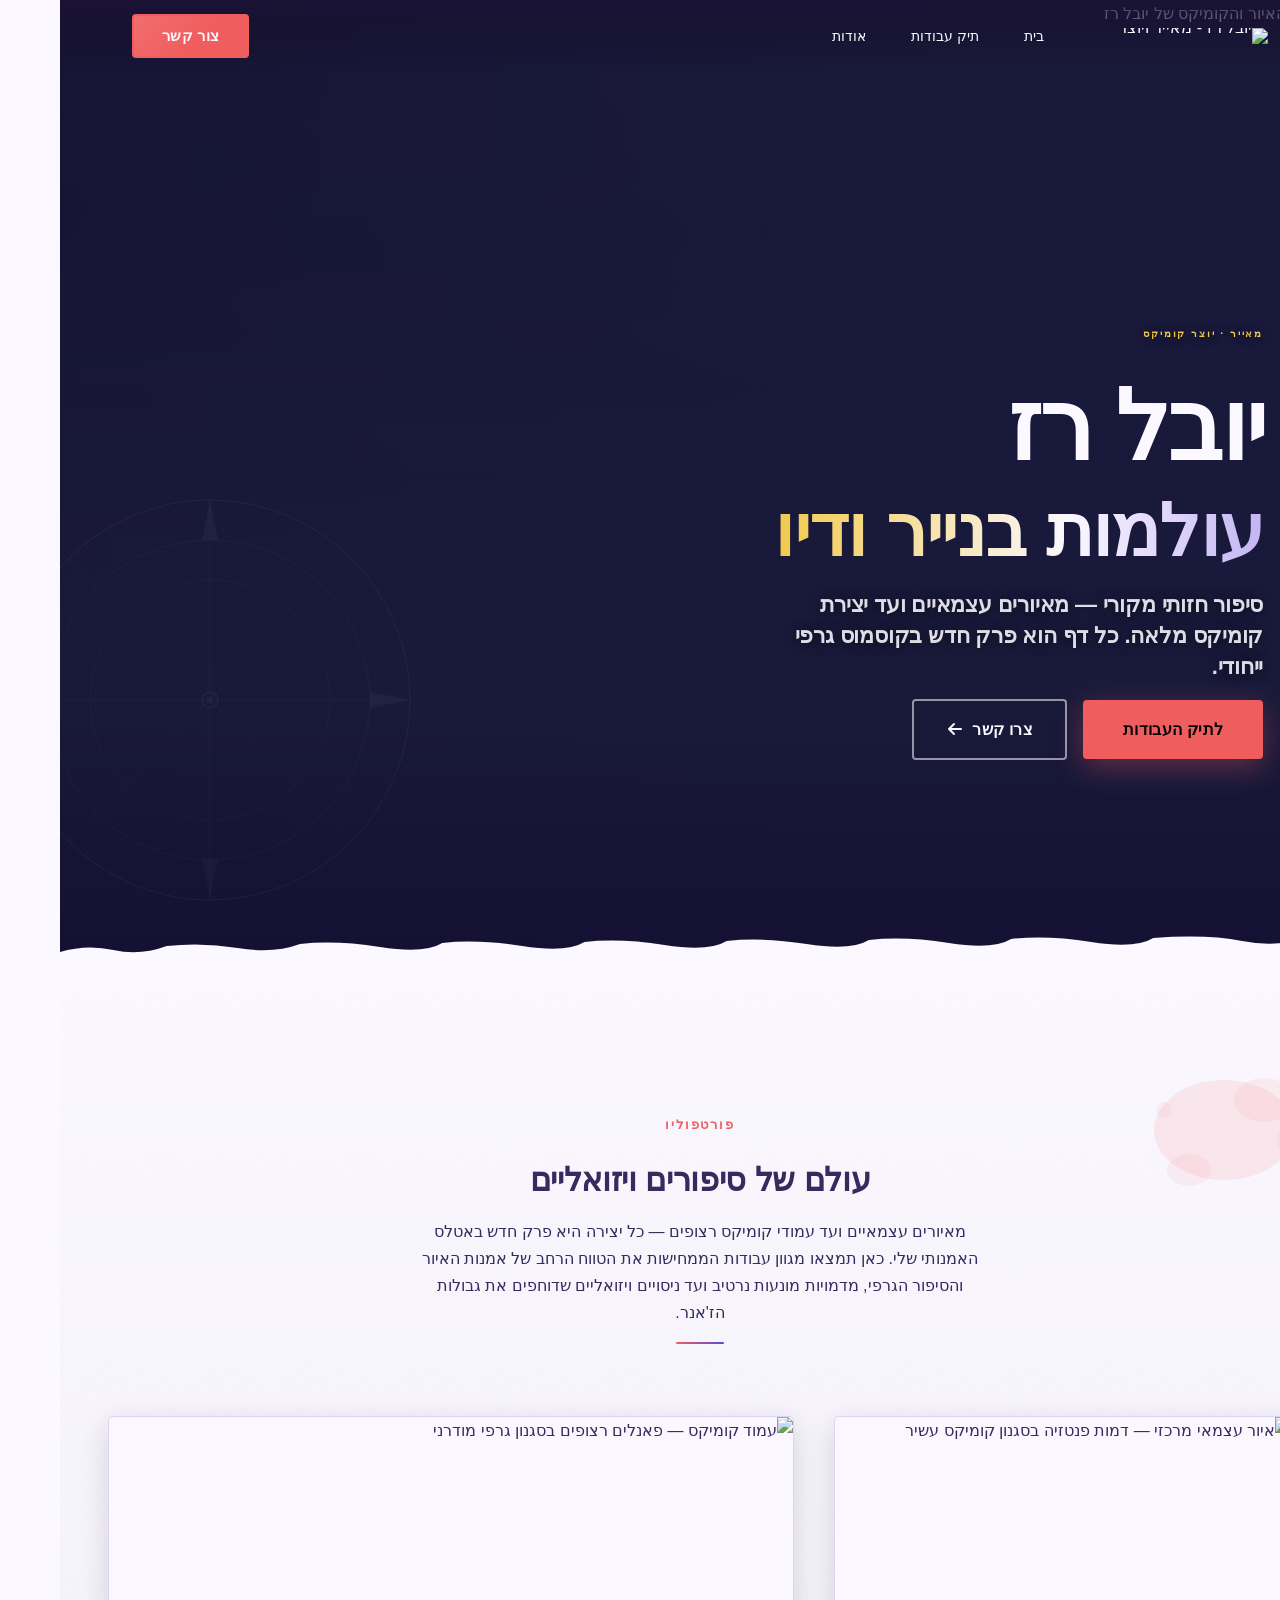
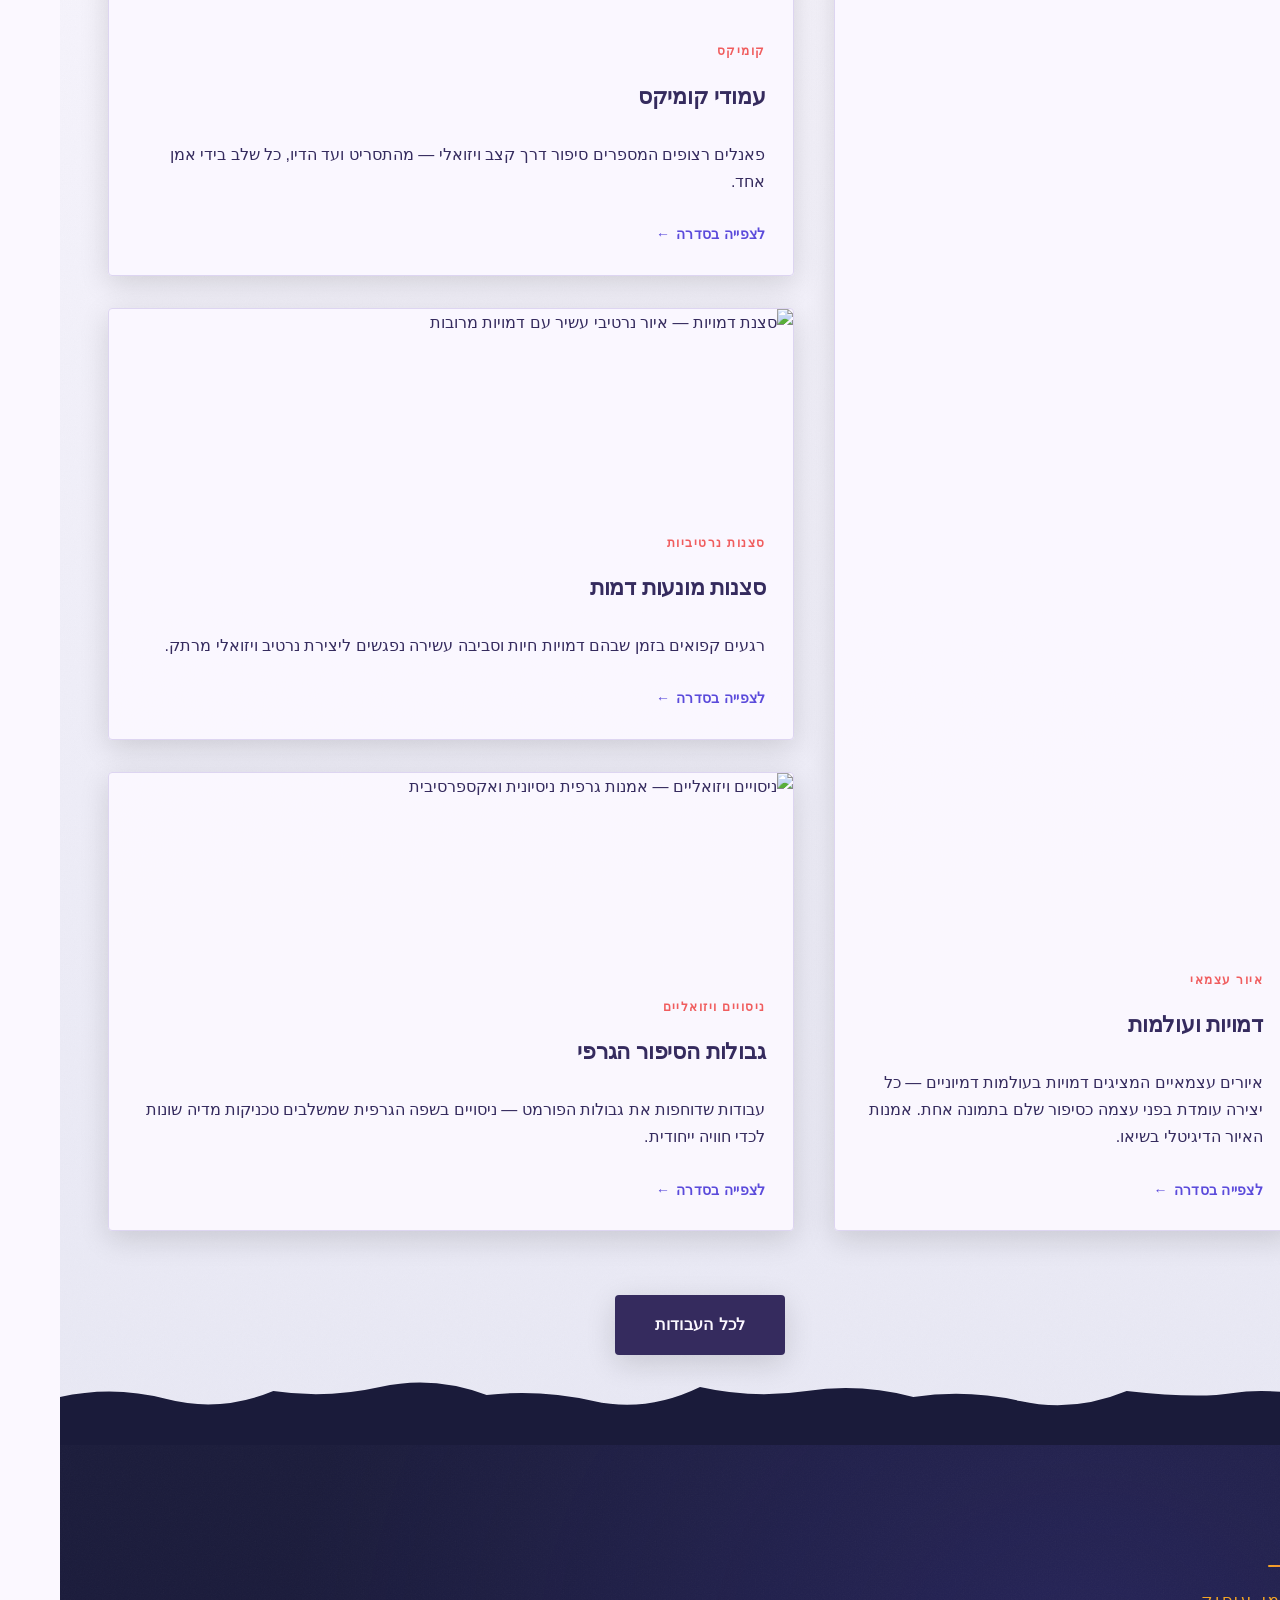
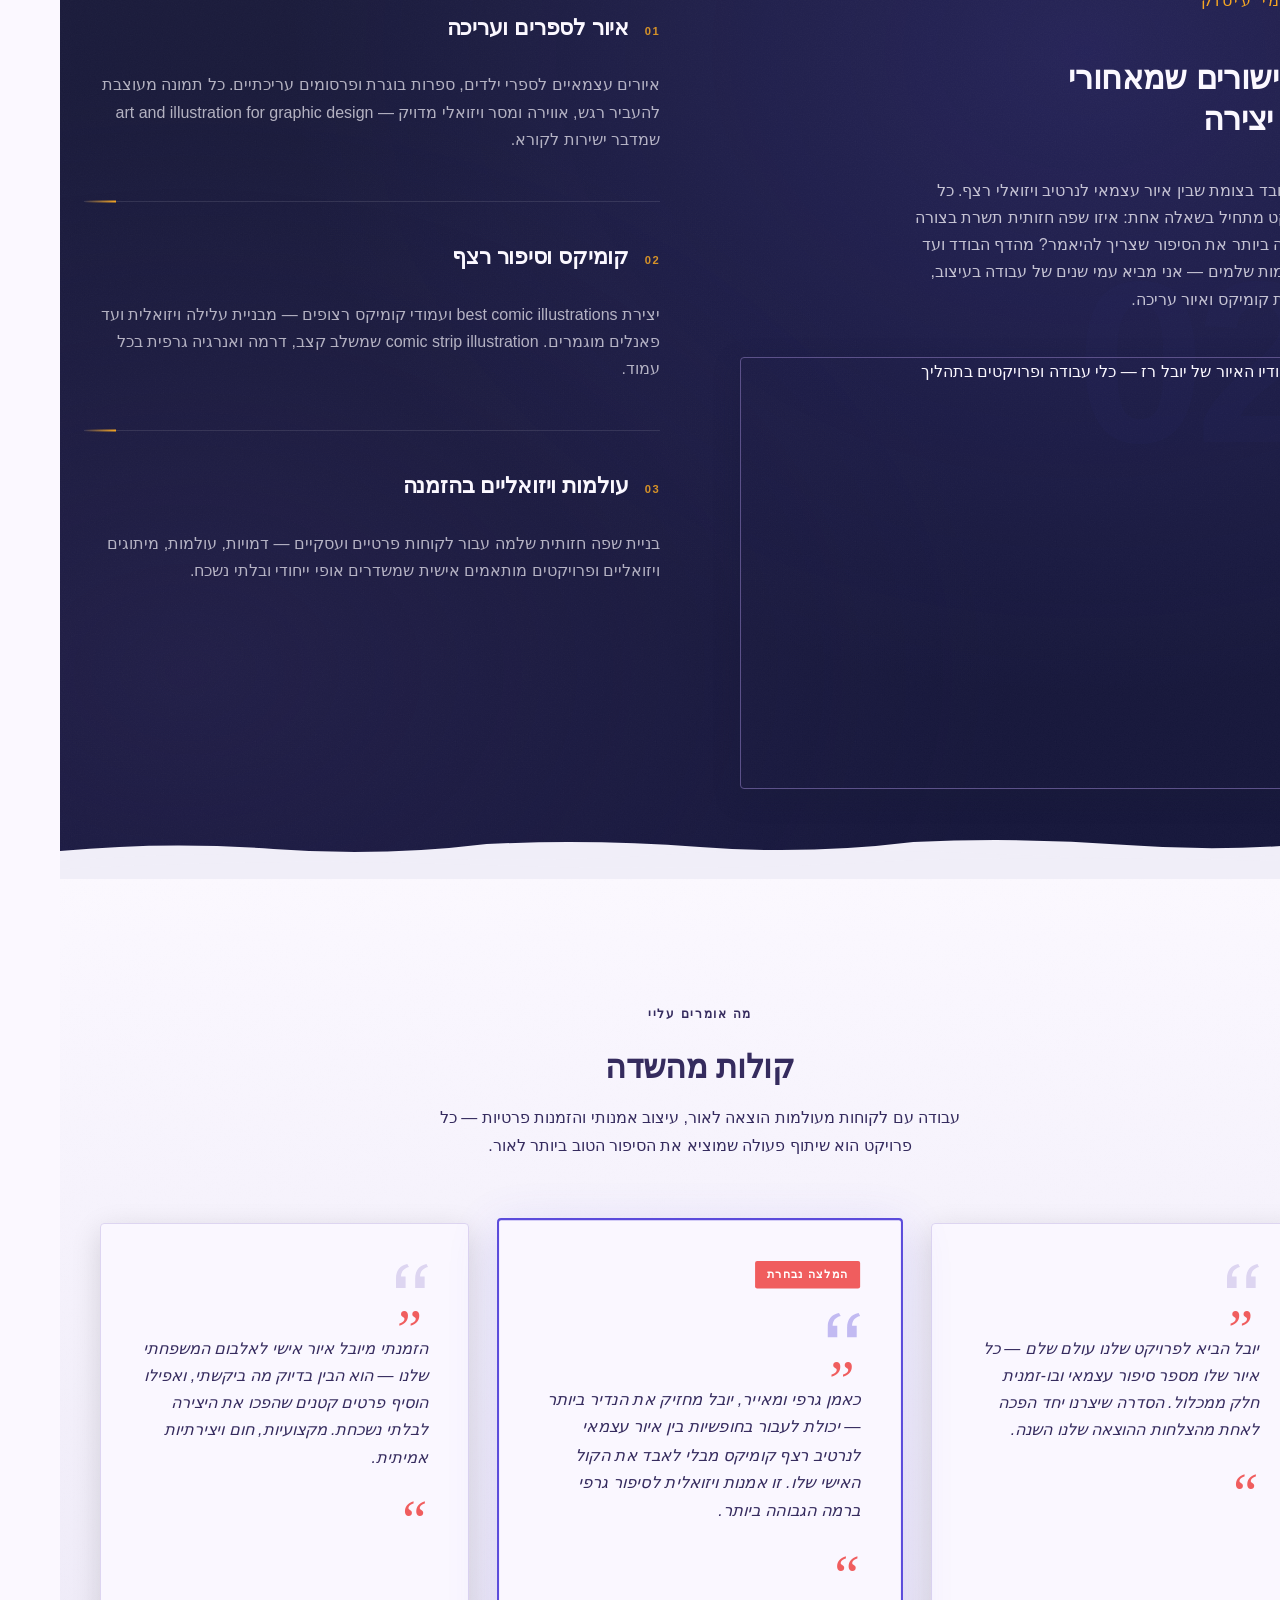
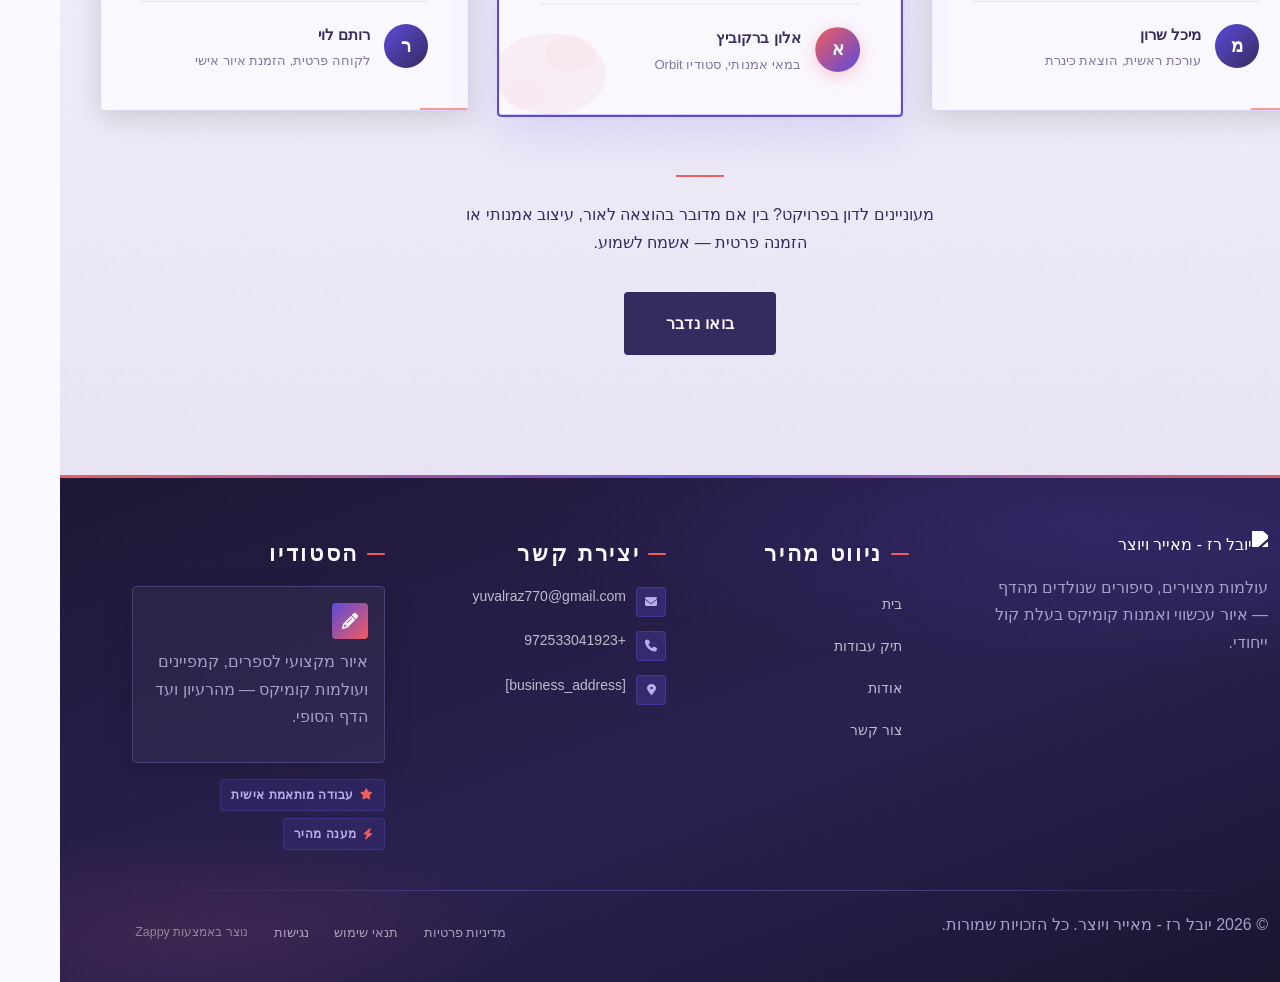
==== commit 7edfb0d0: "Background sync: Progressive GitHub Sync" ====
--- a/public/index.html
+++ b/public/index.html
@@ -1 +1 @@
-<!doctype html><html dir="rtl" lang="he"><head><meta charset="UTF-8"><meta content="width=device-width,initial-scale=1" name="viewport"><meta content="index, follow" name="robots"><title>גלה עולם של סיפור חזותי ואיור — יובל רז - מאייר ויוצר</title><meta content="יובל רז מביא לחיים דמויות, עולמות וסיפורים דרך איור דיגיטלי וקומיקס ייחודי. אמנות גרפית שמדברת אל הלב — כנס וגלה את היקום היצירתי שלו." name="description"><meta content="art and illustration for graphic design, digital illustration art, מאייר מקצועי, איור דיגיטלי, סיפור חזותי" name="keywords"><link href="/assets/favicon.ico" rel="icon" type="image/x-icon"><link href="/assets/favicon-16x16.png" rel="icon" type="image/png" sizes="16x16"><link href="/assets/favicon-32x32.png" rel="icon" type="image/png" sizes="32x32"><link href="/assets/favicon-48x48.png" rel="icon" type="image/png" sizes="48x48"><link href="/assets/favicon-192x192.png" rel="icon" type="image/png" sizes="192x192"><link href="/assets/favicon-512x512.png" rel="icon" type="image/png" sizes="512x512"><link href="/assets/apple-touch-icon.png" rel="apple-touch-icon"><script>!function(){"use strict";var t="831d97a2-3f30-4451-ae28-8a580ca9db4e",e="https://api.zappy5.com/api/analytics/track",a=18e5,n=2592e6,o=!0,i=!0,r=!0;var s=function(){var e="zappy_visitor_"+t,a=null;try{if(a=localStorage.getItem(e)){var o=JSON.parse(a),i=Date.now();if(i-o.created<n)return o.lastSeen=i,localStorage.setItem(e,JSON.stringify(o)),o.id}}catch(t){console.warn("Zappy Analytics: LocalStorage not available")}var r="zv_"+Date.now()+"_"+Math.random().toString(36).substr(2,9);try{localStorage.setItem(e,JSON.stringify({id:r,created:Date.now(),lastSeen:Date.now()}))}catch(t){}return r}(),c=function(){var e="zappy_session_"+t,n=null;try{if(n=sessionStorage.getItem(e)){var o=JSON.parse(n),i=Date.now();if(i-o.timestamp<a)return o.timestamp=i,sessionStorage.setItem(e,JSON.stringify(o)),o.id}}catch(t){console.warn("Zappy Analytics: SessionStorage not available")}var r="zs_"+Date.now()+"_"+Math.random().toString(36).substr(2,9);try{sessionStorage.setItem(e,JSON.stringify({id:r,timestamp:Date.now()}))}catch(t){}return r}();function l(a,n){n=n||{};var o={website_id:t,event_type:a,page_path:window.location.pathname,referrer:document.referrer||"direct",visitor_id:s,session_id:c,metadata:n};if(navigator.sendBeacon){var i=new Blob([JSON.stringify(o)],{type:"application/json"});navigator.sendBeacon(e,i)}else fetch(e,{method:"POST",headers:{"Content-Type":"application/json"},body:JSON.stringify(o),keepalive:!0}).catch(function(t){console.warn("Zappy Analytics: Failed to track event",t)})}o&&l("pageview",{title:document.title,url:window.location.href}),i&&document.addEventListener("click",function(t){var e=t.target;if("BUTTON"===e.tagName||e.closest("button")){var a="BUTTON"===e.tagName?e:e.closest("button");l("click",{element:"button",text:a.textContent.trim().substring(0,100),id:a.id||null,class:a.className||null})}else if("A"===e.tagName||e.closest("a")){var n="A"===e.tagName?e:e.closest("a");l("navigation",{element:"link",text:n.textContent.trim().substring(0,100),href:n.href,external:n.hostname!==window.location.hostname})}},!0),r&&document.addEventListener("submit",function(t){var e=t.target;l("form_submit",{form_id:e.id||null,form_name:e.name||null,form_action:e.action||null,form_method:e.method||"GET"})},!0);var d=Date.now();window.addEventListener("beforeunload",function(){l("page_unload",{time_on_page:Math.floor((Date.now()-d)/1e3),page_path:window.location.pathname})}),window.zappyAnalytics={track:l,getVisitorId:function(){return s},getSessionId:function(){return c}}}()</script><meta content="גלה עולם של סיפור חזותי ואיור — יובל רז - מאייר ויוצר" property="og:title"><meta content="יובל רז מביא לחיים דמויות, עולמות וסיפורים דרך איור דיגיטלי וקומיקס ייחודי. אמנות גרפית שמדברת אל הלב — כנס וגלה את היקום היצירתי שלו." property="og:description"><meta content="summary_large_image" name="twitter:card"><meta content="גלה עולם של סיפור חזותי ואיור — יובל רז - מאייר ויוצר" name="twitter:title"><meta content="יובל רז מביא לחיים דמויות, עולמות וסיפורים דרך איור דיגיטלי וקומיקס ייחודי. אמנות גרפית שמדברת אל הלב — כנס וגלה את היקום היצירתי שלו." name="twitter:description"><meta content="website" property="og:type"><meta content="he_IL" property="og:locale"><link href="https://cdnjs.cloudflare.com/ajax/libs/font-awesome/6.4.0/css/all.min.css" rel="stylesheet"><style>.skip-link{position:absolute;top:0;left:0;transform:translateY(-200%);padding:12px 18px;background:var(--bg-dark,#1a1a1a);color:var(--text-light,#fff);font-weight:600;border-radius:0 0 8px 0;z-index:10000}.skip-link:focus{transform:none;outline:2px solid var(--ring,#fff);outline-offset:2px}:focus-visible{outline:2px solid var(--ring,currentColor);outline-offset:3px}</style><link href="/assets/favicon.ico" rel="icon" type="image/x-icon"><link href="/assets/favicon-16x16.png" rel="icon" type="image/png" sizes="16x16"><link href="/assets/favicon-32x32.png" rel="icon" type="image/png" sizes="32x32"><link href="/assets/favicon-48x48.png" rel="icon" type="image/png" sizes="48x48"><link href="/assets/favicon-192x192.png" rel="icon" type="image/png" sizes="192x192"><link href="/assets/favicon-512x512.png" rel="icon" type="image/png" sizes="512x512"><link href="/assets/apple-touch-icon.png" rel="apple-touch-icon"><link href="https://cdn.jsdelivr.net/npm/vanilla-cookieconsent@3/dist/cookieconsent.css" rel="stylesheet"><script src="https://cdn.jsdelivr.net/npm/vanilla-cookieconsent@3/dist/cookieconsent.umd.js"></script><script src="https://cdn.jsdelivr.net/gh/mickidum/acc_toolbar/acctoolbar/acctoolbar.min.js"></script><link href="/styles.css" rel="stylesheet"><style id="zappy-dropdown-submenu-styles">#navMenu li:has(.sub-menu),.nav-menu li:has(.sub-menu),.navbar li:has(.sub-menu),nav li:has(.sub-menu){position:relative}#navMenu .sub-menu,.nav-menu .sub-menu,.navbar .sub-menu,nav .sub-menu{display:block!important;position:absolute!important;top:100%;left:0;min-width:220px;background:#fff;border-radius:8px;box-shadow:0 8px 25px rgba(0,0,0,.15);padding:8px 0;opacity:0;visibility:hidden;transform:translateY(10px);transition:all .3s ease;z-index:1000;list-style:none;pointer-events:none}#navMenu li:hover>.sub-menu,.nav-menu li:hover>.sub-menu,.navbar li:hover>.sub-menu,nav li:hover>.sub-menu{opacity:1!important;visibility:visible!important;transform:translateY(0)!important;pointer-events:auto!important}.sub-menu li{list-style:none;margin:0;padding:0}.sub-menu a{display:block!important;padding:10px 16px!important;color:var(--text-dark,#333)!important;font-weight:500;text-decoration:none;white-space:nowrap;transition:background-color .2s}.sub-menu .zappy-nav-child>a{padding-left:28px!important;font-size:.9em!important;opacity:.85!important}[dir=rtl] .sub-menu .zappy-nav-child>a,html[lang=ar] .sub-menu .zappy-nav-child>a,html[lang=he] .sub-menu .zappy-nav-child>a{padding-left:10px!important;padding-right:28px!important}.sub-menu .zappy-nav-parent>a{font-weight:600!important}.sub-menu a:hover{background-color:#f5f5f5}[dir=rtl] .nav-menu .sub-menu,[dir=rtl] .navbar .sub-menu,[dir=rtl] nav .sub-menu,html[lang=ar] .nav-menu .sub-menu,html[lang=ar] .navbar .sub-menu,html[lang=ar] nav .sub-menu,html[lang=he] .nav-menu .sub-menu,html[lang=he] .navbar .sub-menu,html[lang=he] nav .sub-menu{left:auto!important;right:0!important}.sub-menu:empty,.sub-menu:not(:has(li)):not(:has(> a)),.sub-menu:not(:has(li:not(.zappy-hidden-menu-item))):not(:has(> a)){display:none!important;opacity:0!important;visibility:hidden!important;pointer-events:none!important}li:has(.menu-group-title):hover>.sub-menu{opacity:1!important;visibility:visible!important;transform:translateY(0)!important;pointer-events:auto!important}#navMenu>li>.menu-group-title,.nav-menu>li>.menu-group-title{display:inline-block;padding:.5rem 1rem;cursor:default;user-select:none}@media (max-width:768px){#navMenu .sub-menu,.nav-menu .sub-menu,.navbar .sub-menu,nav .sub-menu{position:static!important;transform:none!important;box-shadow:none!important;background:0 0!important;max-height:0;overflow:hidden;opacity:0;visibility:hidden;transition:max-height .3s ease,opacity .3s ease;padding:0!important;border-radius:0!important}#navMenu .sub-menu.mobile-expanded,.nav-menu .sub-menu.mobile-expanded,.navbar .sub-menu.mobile-expanded{max-height:none!important;overflow-y:visible!important;opacity:1!important;visibility:visible!important;padding:8px 0 8px 16px!important}[dir=rtl] .sub-menu.mobile-expanded,html[lang=he] .sub-menu.mobile-expanded{padding:8px 16px 8px 0!important}#navMenu li:hover>.sub-menu,.nav-menu li:hover>.sub-menu,.navbar li:hover>.sub-menu,nav li:hover>.sub-menu{opacity:0;visibility:hidden;pointer-events:none}#navMenu li>.sub-menu.mobile-expanded,.nav-menu li>.sub-menu.mobile-expanded,.navbar li>.sub-menu.mobile-expanded,nav li>.sub-menu.mobile-expanded{opacity:1!important;visibility:visible!important;pointer-events:auto!important}#navMenu li:has(.sub-menu),.nav-menu li:has(.sub-menu),.navbar li:has(.sub-menu),nav li:has(.sub-menu){display:flex!important;flex-wrap:wrap!important;align-items:center!important;position:relative!important;min-height:44px!important}#navMenu li:has(.sub-menu)>a,.nav-menu li:has(.sub-menu)>a,.navbar li:has(.sub-menu)>a,nav li:has(.sub-menu)>a{flex:1!important;min-width:0!important}#navMenu li:has(.sub-menu)>.menu-group-title,.nav-menu li:has(.sub-menu)>.menu-group-title,.navbar li:has(.sub-menu)>.menu-group-title,nav li:has(.sub-menu)>.menu-group-title{flex:1!important;min-width:0!important;padding:0!important;line-height:inherit!important}#navMenu li:has(.sub-menu)>.sub-menu,.nav-menu li:has(.sub-menu)>.sub-menu,.navbar li:has(.sub-menu)>.sub-menu,nav li:has(.sub-menu)>.sub-menu{flex-basis:100%!important;width:100%!important}#navMenu li:has(.sub-menu)>a [class*=arrow],#navMenu li:has(.sub-menu)>a [class*=chevron],.nav-menu li:has(.sub-menu)>a .fa-angle-down,.nav-menu li:has(.sub-menu)>a .fa-chevron-down,.nav-menu li:has(.sub-menu)>a [class*=arrow],.nav-menu li:has(.sub-menu)>a [class*=chevron],nav li:has(.sub-menu)>a [class*=arrow],nav li:has(.sub-menu)>a [class*=chevron]{display:none!important;visibility:hidden!important}.mobile-submenu-toggle{display:flex!important;align-items:center!important;justify-content:center!important;width:44px!important;height:auto!important;background:0 0!important;border:none!important;cursor:pointer!important;color:var(--text-light)!important;position:static!important;flex-shrink:0!important;align-self:stretch!important;z-index:2!important;padding:0!important;margin:0!important}.mobile-submenu-toggle::after{content:''!important;width:0!important;height:0!important;border-left:6px solid transparent!important;border-right:6px solid transparent!important;border-top:7px solid currentColor!important;transition:transform .3s ease!important}.mobile-submenu-toggle.expanded::after{transform:rotate(180deg)!important}.sub-menu a{padding:10px 0!important;display:block!important;color:var(--text-light)!important;white-space:normal!important}.sub-menu .zappy-nav-child>a{padding-left:28px!important;font-size:.9em!important;opacity:.85!important}[dir=rtl] .sub-menu .zappy-nav-child>a,html[lang=ar] .sub-menu .zappy-nav-child>a,html[lang=he] .sub-menu .zappy-nav-child>a{padding-left:0!important;padding-right:28px!important}.sub-menu .zappy-nav-parent>a{font-weight:600!important}#navMenu.active,.nav-menu.active{max-width:100vw!important;overflow-x:hidden!important;box-sizing:border-box!important}.navbar .sub-menu li a,.zappy-products-dropdown .sub-menu a,nav.navbar .sub-menu li a{color:var(--text-light)!important}}@media (min-width:769px){.mobile-submenu-toggle{display:none!important}}</style><style id="zappy-widget-visibility">html[dir=rtl] .whatsapp-float{right:20px!important;left:auto!important}html:not([dir]) .whatsapp-float,html[dir=ltr] .whatsapp-float{left:20px!important;right:auto!important}html[dir=rtl] #mic-access-tool-general-button,html[dir=rtl] #mic-init-access-tool #mic-access-tool-general-button,html[dir=rtl] #mic-init-access-tool .mic-access-tool-general-button,html[dir=rtl] ._access-icon,html[dir=rtl] .mic-access-tool-general-button{left:20px!important;right:auto!important}html:not([dir]) #mic-access-tool-general-button,html:not([dir]) #mic-init-access-tool #mic-access-tool-general-button,html:not([dir]) #mic-init-access-tool .mic-access-tool-general-button,html:not([dir]) ._access-icon,html:not([dir]) .mic-access-tool-general-button,html[dir=ltr] #mic-access-tool-general-button,html[dir=ltr] #mic-init-access-tool #mic-access-tool-general-button,html[dir=ltr] #mic-init-access-tool .mic-access-tool-general-button,html[dir=ltr] ._access-icon,html[dir=ltr] .mic-access-tool-general-button{right:20px!important;left:auto!important}@media (max-width:768px){.whatsapp-float{display:flex!important}}@media (min-width:769px){.whatsapp-float{display:flex!important}}@media (max-width:768px){#mic-access-tool-general-button,#mic-init-access-tool #mic-access-tool-general-button,#mic-init-access-tool .mic-access-tool-general-button,._access-icon,.mic-access-tool-general-button{display:flex!important;visibility:visible!important;opacity:1!important;pointer-events:auto!important}#mic-access-tool-box.opened-mic-access-tool,#mic-init-access-tool #mic-access-tool-box.opened-mic-access-tool,.mic-access-tool-box.opened-mic-access-tool{visibility:visible!important;opacity:1!important;pointer-events:auto!important}}@media (min-width:769px){#mic-access-tool-general-button,#mic-init-access-tool #mic-access-tool-general-button,#mic-init-access-tool .mic-access-tool-general-button,._access-icon,.mic-access-tool-general-button{display:flex!important;visibility:visible!important;opacity:1!important;pointer-events:auto!important}#mic-access-tool-box.opened-mic-access-tool,#mic-init-access-tool #mic-access-tool-box.opened-mic-access-tool,.mic-access-tool-box.opened-mic-access-tool{visibility:visible!important;opacity:1!important;pointer-events:auto!important}}</style></head><body><a href="#main" class="skip-link">דלג לתוכן הראשי</a><nav class="navbar" dir="rtl"><button aria-label="Menu" class="mobile-toggle" id="mobileToggle"><svg viewBox="0 0 24 24" fill="none" height="24" width="24" class="hamburger-icon"><path d="M3 12h18M3 6h18M3 18h18" stroke="currentColor" stroke-linecap="round" stroke-width="2"></path></svg> <svg viewBox="0 0 24 24" fill="none" height="24" width="24" class="close-icon" style="display:none"><path d="M18 6L6 18M6 6l12 12" stroke="currentColor" stroke-linecap="round" stroke-width="2"></path></svg></button> <button aria-label="Call" class="phone-header-btn" data-phone="[business_phone]"><svg viewBox="0 0 24 24" fill="currentColor" height="20" width="20"><path d="M22 16.92v3a2 2 0 0 1-2.18 2 19.79 19.79 0 0 1-8.63-3.07 19.5 19.5 0 0 1-6-6 19.79 19.79 0 0 1-3.07-8.67A2 2 0 0 1 4.11 2h3a2 2 0 0 1 2 1.72 12.84 12.84 0 0 0 .7 2.81 2 2 0 0 1-.45 2.11L8.09 9.91a16 16 0 0 0 6 6l1.27-1.27a2 2 0 0 1 2.11-.45 12.84 12.84 0 0 0 2.81.7A2 2 0 0 1 22 16.92z"></path></svg></button><div class="nav-container"><div class="nav-right-group"><div class="nav-brand"><a href="/" class="logo-link"><img alt="יובל רז - מאייר ויוצר" src="/assets/site-----image-1.webp" class="logo"></a></div><ul class="nav-menu" id="navMenu"><li><a href="/">בית</a></li><li><a href="/portfolio">תיק עבודות</a></li><li><a href="/about">אודות</a></li></ul></div><div class="nav-cta-container"><a href="/contact" class="nav-cta-btn">צור קשר</a></div></div></nav><script>window.addEventListener("load",function(){const e=document.querySelector(".navbar, nav, header");if(!e)return void console.log("[Navbar] Navbar element not found");let t=document.getElementById("mobileToggle")||document.querySelector(".mobile-toggle")||document.querySelector(".hamburger")||document.querySelector(".hamburger-menu")||document.querySelector(".menu-toggle")||document.querySelector(".burger-menu")||document.querySelector('[aria-label="Menu"]')||document.querySelector('[aria-label="תפריט"]');const n=document.querySelector(".phone-header-btn"),o=window.getComputedStyle(e);let r=o.backgroundColor;if(console.log("[Navbar] Initial navbar background:",r),"transparent"===r||"rgba(0, 0, 0, 0)"===r||r.startsWith("rgba")&&r.includes(", 0)")){const e=o.backgroundImage;if(e&&"none"!==e)console.log("[Navbar] Navbar has background image/gradient, using dark text"),r="rgb(240, 240, 240)";else{const e=window.getComputedStyle(document.body).backgroundColor;console.log("[Navbar] Navbar transparent, using body background:",e),r=e}}const a=r.match(/\d+/g);if(a&&a.length>=3){const e=(.299*parseInt(a[0])+.587*parseInt(a[1])+.114*parseInt(a[2]))/255;console.log("[Navbar] Mobile button colors preserved from Claude CSS (luminance:",e.toFixed(2)+")");const o=document.createElement("style");o.id="zappy-mobile-nav-fix";document.documentElement.lang;document.documentElement.dir,o.textContent='\n        /* Hide mobile buttons on desktop, show only on mobile */\n        @media (min-width: 769px) {\n          .mobile-toggle,\n          .phone-header-btn {\n            display: none !important;\n          }\n        }\n        \n        /* Show and position mobile buttons correctly on mobile */\n        @media (max-width: 768px) {\n          .navbar,\n          nav.navbar {\n            min-height: 70px !important;\n          }\n\n          .mobile-toggle,\n          .phone-header-btn {\n            position: absolute !important;\n            top: 0 !important;\n            bottom: 0 !important;\n            margin-top: auto !important;\n            margin-bottom: auto !important;\n            transform: none !important;\n            z-index: 1001 !important;\n            display: flex !important;\n            align-items: center !important;\n            justify-content: center !important;\n            width: 36px !important;\n            height: 36px !important;\n            border-radius: 50% !important;\n            border: none !important;\n            cursor: pointer !important;\n            padding: 6px !important;\n            background: none !important;\n            color: var(--nav-text, var(--text-light)) !important;\n            touch-action: manipulation !important;\n            -webkit-tap-highlight-color: transparent !important;\n          }\n\n          html[data-zappy-site-type="ecommerce"] .phone-header-btn,\n          body[data-zappy-site-type="ecommerce"] .phone-header-btn,\n          html[data-zappy-site-type="ecommerce"] header .phone-header-btn,\n          html[data-zappy-site-type="ecommerce"] nav .phone-header-btn {\n            display: none !important;\n            visibility: hidden !important;\n            width: 0 !important;\n            height: 0 !important;\n            min-width: 0 !important;\n            overflow: hidden !important;\n          }\n          \n          /* LTR positioning (default): hamburger LEFT, phone RIGHT */\n          html:not([dir="rtl"]):not([lang="he"]):not([lang="ar"]) .mobile-toggle,\n          html[dir="ltr"] .mobile-toggle {\n            left: 12px !important;\n            right: auto !important;\n          }\n          html:not([dir="rtl"]):not([lang="he"]):not([lang="ar"]) .phone-header-btn,\n          html[dir="ltr"] .phone-header-btn {\n            right: 12px !important;\n            left: auto !important;\n          }\n          \n          /* RTL positioning: hamburger RIGHT, phone LEFT */\n          html[dir="rtl"] .mobile-toggle,\n          html[lang="he"] .mobile-toggle,\n          html[lang="ar"] .mobile-toggle {\n            right: 12px !important;\n            left: auto !important;\n          }\n          html[dir="rtl"] .phone-header-btn,\n          html[lang="he"] .phone-header-btn,\n          html[lang="ar"] .phone-header-btn {\n            left: 12px !important;\n            right: auto !important;\n          }\n          \n          /* CRITICAL: Ensure nav-container has min-height on mobile */\n          /* All children are positioned absolutely/fixed on mobile, so height:auto collapses to 0 */\n          .nav-container {\n            min-height: 70px !important;\n            position: relative !important;\n          }\n          \n          /* Ensure SVG icons are properly sized and inherit color */\n          .mobile-toggle svg,\n          .phone-header-btn svg {\n            width: 24px !important;\n            height: 24px !important;\n            /* Don\'t force display - let JavaScript control hamburger/close toggle */\n          }\n          \n          /* Reset nav-cta-container on mobile - remove desktop box-shadow/padding */\n          /* that creates a visible ghost box when CTA button is hidden */\n          .nav-cta-container {\n            box-shadow: none !important;\n            padding: 0 !important;\n          }\n          \n          /* Hide nav-cta-container entirely on mobile when there\'s no lang-switcher */\n          /* (only the CTA button is inside, and it\'s hidden on mobile) */\n          .nav-cta-container:not(:has(.lang-switcher)) {\n            display: none !important;\n          }\n          \n          /* CRITICAL: Prevent hero image fade gradient from bleeding over headline text */\n          /* The .image-fade-gradient has bottom: -30px (extends below parent) */\n          /* On mobile stacked layout, this overlaps the h1 text below the image */\n          .hero-image-column {\n            overflow: hidden !important;\n          }\n          .image-fade-gradient {\n            bottom: 0 !important;\n          }\n          \n          /* Hide desktop language switcher on mobile - hamburger menu handles it */\n          /* High specificity to override stored CSS */\n          .lang-switcher,\n          .nav-cta-container .lang-switcher,\n          .nav-container .lang-switcher,\n          .navbar .lang-switcher,\n          .navbar .nav-cta-container .lang-switcher {\n            display: none !important;\n          }\n        }\n      ';const r=document.getElementById("zappy-mobile-nav-fix");r&&r.remove(),document.head.appendChild(o),console.log("[Navbar] Critical CSS injected for mobile nav positioning");const i=window.innerWidth<=768;if(t){const e=t.querySelector(".hamburger-icon"),n=t.querySelector(".close-icon");e&&(e.style.setProperty("width","24px","important"),e.style.setProperty("height","24px","important"),e.style.setProperty("display","block","important")),n&&(n.style.setProperty("width","24px","important"),n.style.setProperty("height","24px","important"),n.style.setProperty("display","none","important")),i?(t.style.setProperty("position","absolute","important"),t.style.setProperty("top","0","important"),t.style.setProperty("bottom","0","important"),t.style.setProperty("margin-top","auto","important"),t.style.setProperty("margin-bottom","auto","important"),t.style.setProperty("transform","none","important"),t.style.setProperty("z-index","1001","important"),t.style.removeProperty("left"),t.style.removeProperty("right"),console.log("[Navbar] Mobile toggle positioning applied (mobile viewport)")):(t.style.removeProperty("position"),t.style.removeProperty("top"),t.style.removeProperty("transform"),t.style.removeProperty("z-index"),t.style.removeProperty("left"),t.style.removeProperty("right"),console.log("[Navbar] Desktop viewport - cleared mobile toggle inline positioning"))}if(n){const e=n.querySelector("svg");e&&(e.style.width="24px",e.style.height="24px",e.setAttribute("width","24"),e.setAttribute("height","24")),i?(n.style.setProperty("position","absolute","important"),n.style.setProperty("top","0","important"),n.style.setProperty("bottom","0","important"),n.style.setProperty("margin-top","auto","important"),n.style.setProperty("margin-bottom","auto","important"),n.style.setProperty("transform","none","important"),n.style.setProperty("z-index","1001","important"),n.style.removeProperty("left"),n.style.removeProperty("right"),console.log("[Navbar] Phone button positioning applied (mobile viewport)")):(n.style.removeProperty("position"),n.style.removeProperty("top"),n.style.removeProperty("transform"),n.style.removeProperty("z-index"),n.style.removeProperty("left"),n.style.removeProperty("right"),console.log("[Navbar] Desktop viewport - cleared phone button inline positioning"))}}else console.log("[Navbar] Could not parse background color:",r);t=document.getElementById("mobileToggle")||document.querySelector(".mobile-toggle")||document.querySelector(".hamburger")||document.querySelector(".hamburger-menu")||document.querySelector(".menu-toggle")||document.querySelector(".burger-menu")||document.querySelector('[aria-label="Menu"]')||document.querySelector('[aria-label="תפריט"]');const i=document.getElementById("navMenu")||document.querySelector(".nav-menu")||document.querySelector(".nav-links")||document.querySelector("nav ul:not(.submenu)");if(!t||!i)return void console.log("[Navbar] Mobile toggle or menu not found:",{toggle:!!t,menu:!!i});i.id||(i.id="navMenu"),console.log("[Navbar] Initializing mobile menu...");const l=t.cloneNode(!0);t.parentNode.replaceChild(l,t);var s=0;function p(e){var t=Date.now();t-s<300||(s=t,function(e){e.preventDefault(),e.stopPropagation();const t=l.querySelector(".hamburger-icon"),n=l.querySelector(".close-icon");i.classList.contains("active")?(i.classList.remove("active"),t&&t.style.setProperty("display","block","important"),n&&n.style.setProperty("display","none","important"),document.body.style.overflow="",console.log("[Navbar] Menu closed")):(i.classList.add("active"),t&&t.style.setProperty("display","none","important"),n&&n.style.setProperty("display","block","important"),document.body.style.overflow="hidden",console.log("[Navbar] Menu opened"))}(e))}l.addEventListener("click",p),l.addEventListener("touchend",p),i.querySelectorAll("a").forEach(function(e){e.addEventListener("click",function(){if("#"===this.getAttribute("href"))return;const e=l.querySelector(".hamburger-icon"),t=l.querySelector(".close-icon");i.classList.remove("active"),e&&e.style.setProperty("display","block","important"),t&&t.style.setProperty("display","none","important"),document.body.style.overflow="",console.log("[Navbar] Menu closed (link clicked)")})});var m=i.querySelectorAll(".dropdown-toggle");m.forEach(function(e){e.addEventListener("click",function(e){e.preventDefault(),e.stopPropagation();var t=this.closest(".nav-dropdown");t&&(t.parentNode.querySelectorAll(".nav-dropdown.open").forEach(function(e){e!==t&&e.classList.remove("open")}),t.classList.toggle("open"),console.log("[Navbar] Dropdown toggled:",t.classList.contains("open")?"open":"closed"))})}),document.addEventListener("click",function(e){e.target.closest(".nav-dropdown")||document.querySelectorAll(".nav-dropdown.open").forEach(function(e){e.classList.remove("open")})}),console.log("[Navbar] Dropdown handlers initialized for "+m.length+" dropdowns"),n&&n.addEventListener("click",function(){const e=document.querySelectorAll('a[href^="tel:"]'),t=e.length>0?e[0].getAttribute("href").replace("tel:",""):"[business_phone]";window.location.href="tel:"+t,console.log("[Navbar] Phone button clicked")}),console.log("[Navbar] Mobile menu initialized successfully")})</script><main id="main"><section class="index-hero-section" data-band-index="0" data-layout-spec="בית-hero" dir="rtl" data-hero-type="fullscreen-scrim"><div class="index-hero-bg" aria-hidden="true"><img alt="עולם האיור והקומיקס של יובל רז" src="/assets/site-index-hero-image-1.webp" data-context="Dramatic full-bleed illustration scene for a Hebrew illustrator and comic book creator portfolio hero. Deep indigo and cobalt-violet atmospheric artwork showing a cinematic comic book world: a lone figure surrounded by swirling ink, halftone dot patterns in shadow areas, dramatic lighting with purple and deep blue tones, paper grain texture, high contrast graphic novel aesthetic, editorial and premium quality, dark moody atmosphere with subtle warm accent highlights" data-placeholder="index-hero-image-1" height="900" loading="eager" width="1440" data-hero-bg="true" fetchpriority="high"></div><div class="index-hero-scrim" aria-hidden="true"></div><div class="index-hero-compass" aria-hidden="true"><svg viewBox="0 0 420 420" aria-hidden="true" data-no-icon-edit="true" xmlns="http://www.w3.org/2000/svg" fill="none" height="420" width="420"><circle cx="210" cy="210" fill="none" r="200" stroke="white" stroke-width="0.8"></circle><circle cx="210" cy="210" fill="none" r="160" stroke="white" stroke-width="0.5"></circle><circle cx="210" cy="210" fill="none" r="120" stroke="white" stroke-width="0.4"></circle><line stroke="white" stroke-width="0.5" x1="210" x2="210" y1="10" y2="410"></line><line stroke="white" stroke-width="0.5" x1="10" x2="410" y1="210" y2="210"></line><line stroke="white" stroke-width="0.3" x1="68" x2="352" y1="68" y2="352"></line><line stroke="white" stroke-width="0.3" x1="352" x2="68" y1="68" y2="352"></line><polygon fill="white" fill-opacity="0.6" points="210,10 202,50 218,50"></polygon><polygon fill="white" fill-opacity="0.4" points="210,410 202,370 218,370"></polygon><polygon fill="white" fill-opacity="0.4" points="10,210 50,202 50,218"></polygon><polygon fill="white" fill-opacity="0.6" points="410,210 370,202 370,218"></polygon><circle cx="210" cy="210" fill="none" r="8" stroke="white" stroke-width="1"></circle><circle cx="210" cy="210" fill="white" r="3" fill-opacity="0.5"></circle></svg></div><div class="index-hero-content-wrapper"><div class="index-hero-content"><span class="index-hero-label">מאייר · יוצר קומיקס</span><h1 class="index-hero-h1">יובל רז<br><em>עולמות בנייר ודיו</em></h1><h3 class="index-hero-subtitle">סיפור חזותי מקורי — מאיורים עצמאיים ועד יצירת קומיקס מלאה. כל דף הוא פרק חדש בקוסמוס גרפי ייחודי.</h3><div class="index-hero-ctas"><a href="/portfolio" class="index-hero-btn-primary">לתיק העבודות</a> <a href="/contact" class="index-hero-btn-secondary"><span>צרו קשר</span> <svg viewBox="0 0 18 18" aria-hidden="true" data-no-icon-edit="true" xmlns="http://www.w3.org/2000/svg" fill="none" height="18" width="18"><path d="M15 9H3M8 4L3 9l5 5" stroke="currentColor" stroke-linecap="round" stroke-width="2" stroke-linejoin="round"></path></svg></a></div></div></div><div class="index-hero-divider-wrapper"><svg viewBox="0 0 1440 90" aria-hidden="true" data-no-icon-edit="true" xmlns="http://www.w3.org/2000/svg" preserveAspectRatio="none"><path d="M0,90 L0,52 Q30,44 60,50 T120,46 Q160,42 200,48 T270,44 Q310,40 360,47 T430,43 Q470,39 520,46 T590,42 Q630,38 680,45 T750,41 Q790,37 840,44 T910,40 Q950,36 1000,43 T1070,39 Q1110,35 1160,42 T1230,38 Q1290,34 1330,41 T1400,37 L1440,38 L1440,90 Z" fill="var(--bg-light)"></path><path d="M0,90 L0,62 Q40,56 80,61 T160,57 Q200,53 240,59 T310,55 Q360,51 400,57 T470,53 Q510,50 560,56 T630,52 Q670,48 720,55 T790,51 Q830,47 880,53 T950,50 Q990,46 1040,52 T1110,48 Q1160,44 1200,51 T1280,47 Q1320,43 1360,50 T1440,46 L1440,90 Z" fill="var(--bg-light)"></path></svg></div></section><section class="index-portfolio-section" data-band-index="1" data-layout-spec="בית-portfolio" dir="rtl"><div class="portfolio-ink-accent" aria-hidden="true"><svg viewBox="0 0 180 160" aria-hidden="true" data-no-icon-edit="true" xmlns="http://www.w3.org/2000/svg"><ellipse cx="90" cy="80" fill="var(--accent)" opacity="0.10" rx="70" ry="50"></ellipse><ellipse cx="130" cy="50" fill="var(--accent)" opacity="0.08" rx="30" ry="22"></ellipse><ellipse cx="55" cy="120" fill="var(--accent)" opacity="0.07" rx="22" ry="16"></ellipse><circle cx="155" cy="90" fill="var(--accent)" r="12" opacity="0.07"></circle><circle cx="30" cy="60" fill="var(--accent)" r="8" opacity="0.06"></circle></svg></div><div class="portfolio-container"><div class="portfolio-intro"><div class="portfolio-intro-label">פורטפוליו</div><h2 class="portfolio-intro-heading">עולם של סיפורים ויזואליים</h2><p class="portfolio-intro-text">מאיורים עצמאיים ועד עמודי קומיקס רצופים — כל יצירה היא פרק חדש באטלס האמנותי שלי. כאן תמצאו מגוון עבודות הממחישות את הטווח הרחב של אמנות האיור והסיפור הגרפי, מדמויות מונעות נרטיב ועד ניסויים ויזואליים שדוחפים את גבולות הז'אנר.</p><div class="portfolio-intro-rule" aria-hidden="true"></div></div><div class="portfolio-grid"><article class="portfolio-tile portfolio-tile--large"><figure class="portfolio-tile__figure"><img alt="איור עצמאי מרכזי — דמות פנטזיה בסגנון קומיקס עשיר" src="/assets/site-index-portfolio-image-1.webp" data-context="A large vertical standalone illustration by an Israeli illustrator: a richly detailed fantasy character portrait in deep indigo and violet tones with warm coral-red accents, expressive brushwork, editorial comic-book style, dramatic lighting, textured paper feel, premium art portfolio quality" data-placeholder="index-portfolio-image-1" height="780" loading="lazy" width="560" decoding="async"></figure><div class="portfolio-tile__info"><div class="portfolio-tile__category-tag">איור עצמאי</div><h3 class="portfolio-tile__title">דמויות ועולמות</h3><p class="portfolio-tile__desc">איורים עצמאיים המציגים דמויות בעולמות דמיוניים — כל יצירה עומדת בפני עצמה כסיפור שלם בתמונה אחת. אמנות האיור הדיגיטלי בשיאו.</p><a href="#contact" class="portfolio-tile__link">לצפייה בסדרה <span aria-hidden="true">←</span></a></div></article><div class="portfolio-tiles-group"><article class="portfolio-tile portfolio-tile--small"><figure class="portfolio-tile__figure"><img alt="עמוד קומיקס — פאנלים רצופים בסגנון גרפי מודרני" src="/assets/site-index-portfolio-image-2.webp" data-context="Comic book page spread by an Israeli comic artist: sequential panels with dynamic action, expressive ink linework, halftone textures, bold graphic storytelling, black and white with selective color highlights in coral red and violet, high contrast editorial comic strip illustration style" data-placeholder="index-portfolio-image-2" height="320" loading="lazy" width="480" decoding="async"></figure><div class="portfolio-tile__info"><div class="portfolio-tile__category-tag">קומיקס</div><h3 class="portfolio-tile__title">עמודי קומיקס</h3><p class="portfolio-tile__desc">פאנלים רצופים המספרים סיפור דרך קצב ויזואלי — מהתסריט ועד הדיו, כל שלב בידי אמן אחד.</p><a href="#contact" class="portfolio-tile__link">לצפייה בסדרה <span aria-hidden="true">←</span></a></div></article><article class="portfolio-tile portfolio-tile--small"><figure class="portfolio-tile__figure"><img alt="סצנת דמויות — איור נרטיבי עשיר עם דמויות מרובות" src="/assets/site-index-portfolio-image-3.webp" data-context="Character-driven illustration scene for a graphic novel: multiple characters interacting in a richly illustrated environment, warm lavender and deep purple color palette, cinematic composition, detailed background with architectural elements, comic book illustration style with editorial quality" data-placeholder="index-portfolio-image-3" height="320" loading="lazy" width="480" decoding="async"></figure><div class="portfolio-tile__info"><div class="portfolio-tile__category-tag">סצנות נרטיביות</div><h3 class="portfolio-tile__title">סצנות מונעות דמות</h3><p class="portfolio-tile__desc">רגעים קפואים בזמן שבהם דמויות חיות וסביבה עשירה נפגשים ליצירת נרטיב ויזואלי מרתק.</p><a href="#contact" class="portfolio-tile__link">לצפייה בסדרה <span aria-hidden="true">←</span></a></div></article><article class="portfolio-tile portfolio-tile--small"><figure class="portfolio-tile__figure"><img alt="ניסויים ויזואליים — אמנות גרפית ניסיונית ואקספרסיבית" src="/assets/site-index-portfolio-image-4.webp" data-context="Experimental visual narrative artwork: abstract and expressive illustration mixing collage-like composition, ink textures, mixed media aesthetic, bold graphic shapes in deep indigo and coral accent tones, avant-garde comic art experimentation, editorial illustration portfolio quality" data-placeholder="index-portfolio-image-4" height="320" loading="lazy" width="480" decoding="async"></figure><div class="portfolio-tile__info"><div class="portfolio-tile__category-tag">ניסויים ויזואליים</div><h3 class="portfolio-tile__title">גבולות הסיפור הגרפי</h3><p class="portfolio-tile__desc">עבודות שדוחפות את גבולות הפורמט — ניסויים בשפה הגרפית שמשלבים טכניקות מדיה שונות לכדי חוויה ייחודית.</p><a href="#contact" class="portfolio-tile__link">לצפייה בסדרה <span aria-hidden="true">←</span></a></div></article></div></div><div class="portfolio-cta-row"><a href="#contact" class="portfolio-cta-btn">לכל העבודות</a></div></div><div class="portfolio-divider-wrapper"><svg viewBox="0 0 1440 90" aria-hidden="true" data-no-icon-edit="true" xmlns="http://www.w3.org/2000/svg" preserveAspectRatio="none"><path d="M0,90 L0,42 Q60,30 120,44 T240,36 Q300,44 360,32 T480,40 Q540,34 600,46 T720,32 Q780,44 840,36 T960,42 Q1020,34 1080,46 T1200,36 Q1280,44 1320,38 T1440,44 L1440,90 Z" fill="#1A1B3A"></path></svg></div></section><section class="index-capabilities-section" data-band-index="2" data-layout-spec="בית-capabilities" dir="rtl"><div class="index-capabilities-grain" aria-hidden="true"></div><div class="index-capabilities-chapter-watermark" aria-hidden="true">02</div><div class="index-capabilities-container"><div class="index-capabilities-text-col"><div class="index-capabilities-saffron-rule" aria-hidden="true"></div><p class="index-capabilities-label">תחומי עיסוק</p><h2 class="index-capabilities-heading">הכישורים שמאחורי<br>כל יצירה</h2><p class="index-capabilities-body">אני עובד בצומת שבין איור עצמאי לנרטיב ויזואלי רצף. כל פרויקט מתחיל בשאלה אחת: איזו שפה חזותית תשרת בצורה הטובה ביותר את הסיפור שצריך להיאמר? מהדף הבודד ועד לעולמות שלמים — אני מביא עמי שנים של עבודה בעיצוב, אמנות קומיקס ואיור עריכה.</p><div class="index-capabilities-image-wrapper"><img alt="סטודיו האיור של יובל רז — כלי עבודה ופרויקטים בתהליך" src="/assets/site-index-capabilities-image-1.webp" data-context="An artist workspace flat-lay showing illustration tools: ink pens, brushes, comic panels in progress, and a sketchbook with character drawings — deep indigo and warm amber tones, editorial mood, top-down angle, premium portfolio aesthetic" data-placeholder="index-capabilities-image-1" height="340" loading="lazy" width="520" decoding="async"></div></div><div class="index-capabilities-list-col"><div class="index-capabilities-block"><div class="index-capabilities-block-header"><span class="index-capabilities-numeral" aria-hidden="true">01</span><h3 class="index-capabilities-block-title">איור לספרים ועריכה</h3></div><p class="index-capabilities-block-desc">איורים עצמאיים לספרי ילדים, ספרות בוגרת ופרסומים עריכתיים. כל תמונה מעוצבת להעביר רגש, אווירה ומסר ויזואלי מדויק — art and illustration for graphic design שמדבר ישירות לקורא.</p></div><div class="index-capabilities-separator" aria-hidden="true"></div><div class="index-capabilities-block"><div class="index-capabilities-block-header"><span class="index-capabilities-numeral" aria-hidden="true">02</span><h3 class="index-capabilities-block-title">קומיקס וסיפור רצף</h3></div><p class="index-capabilities-block-desc">יצירת best comic illustrations ועמודי קומיקס רצופים — מבניית עלילה ויזואלית ועד פאנלים מוגמרים. comic strip illustration שמשלב קצב, דרמה ואנרגיה גרפית בכל עמוד.</p></div><div class="index-capabilities-separator" aria-hidden="true"></div><div class="index-capabilities-block"><div class="index-capabilities-block-header"><span class="index-capabilities-numeral" aria-hidden="true">03</span><h3 class="index-capabilities-block-title">עולמות ויזואליים בהזמנה</h3></div><p class="index-capabilities-block-desc">בניית שפה חזותית שלמה עבור לקוחות פרטיים ועסקיים — דמויות, עולמות, מיתוגים ויזואליים ופרויקטים מותאמים אישית שמשדרים אופי ייחודי ובלתי נשכח.</p></div></div></div><div class="index-capabilities-divider-wrapper"><svg viewBox="0 0 1440 90" aria-hidden="true" data-no-icon-edit="true" xmlns="http://www.w3.org/2000/svg" preserveAspectRatio="none"><path d="M0,90 L0,62 Q120,52 240,60 T480,55 Q600,50 720,58 T960,53 Q1080,48 1200,56 T1440,52 L1440,90 Z" fill="#F0EEF8"></path><path d="M0,90 L0,72 Q180,60 360,68 T720,63 Q900,58 1080,66 T1440,62 L1440,90 Z" fill="#F0EEF8"></path><path d="M0,90 L0,80 Q240,68 480,76 T960,71 Q1200,66 1440,74 L1440,90 Z" fill="#F0EEF8"></path></svg></div></section><section class="index-testimonials-section" data-band-index="3" data-layout-spec="בית-testimonials" dir="rtl"><div class="index-testimonials-section__texture" aria-hidden="true"></div><div class="index-testimonials-section__container"><div class="index-testimonials-section__header"><span class="index-testimonials-section__label">מה אומרים עליי</span><h2 class="index-testimonials-section__title">קולות מהשדה</h2><p class="index-testimonials-section__subtitle">עבודה עם לקוחות מעולמות הוצאה לאור, עיצוב אמנותי והזמנות פרטיות — כל פרויקט הוא שיתוף פעולה שמוציא את הסיפור הטוב ביותר לאור.</p></div><div class="index-testimonials-section__cards"><article class="index-testimonials-section__card"><div class="index-testimonials-section__quote-mark" aria-hidden="true"><svg viewBox="0 0 32 24" aria-hidden="true" data-no-icon-edit="true" xmlns="http://www.w3.org/2000/svg" fill="none" height="24" width="32"><path d="M0 24V14.4C0 10.56 0.96 7.36 2.88 4.8C4.88 2.24 7.68 0.64 11.28 0L12.96 2.88C10.32 3.52 8.32 4.72 6.96 6.48C5.68 8.24 5.04 10.24 5.04 12.48H9.6V24H0ZM19.2 24V14.4C19.2 10.56 20.16 7.36 22.08 4.8C24.08 2.24 26.88 0.64 30.48 0L32 2.88C29.36 3.52 27.36 4.72 26 6.48C24.72 8.24 24.08 10.24 24.08 12.48H28.64V24H19.2Z" fill="currentColor"></path></svg></div><blockquote class="index-testimonials-section__quote"><p>יובל הביא לפרויקט שלנו עולם שלם — כל איור שלו מספר סיפור עצמאי ובו-זמנית חלק ממכלול. הסדרה שיצרנו יחד הפכה לאחת מהצלחות ההוצאה שלנו השנה.</p></blockquote><footer class="index-testimonials-section__author"><div class="index-testimonials-section__author-avatar"><span class="index-testimonials-section__author-initial">מ</span></div><div class="index-testimonials-section__author-info"><strong class="index-testimonials-section__author-name">מיכל שרון</strong> <span class="index-testimonials-section__author-role">עורכת ראשית, הוצאת כינרת</span></div></footer><div class="index-testimonials-section__card-accent" aria-hidden="true"></div></article><article class="index-testimonials-section__card index-testimonials-section__card--featured"><div class="index-testimonials-section__featured-badge">המלצה נבחרת</div><div class="index-testimonials-section__quote-mark index-testimonials-section__quote-mark--featured" aria-hidden="true"><svg viewBox="0 0 32 24" aria-hidden="true" data-no-icon-edit="true" xmlns="http://www.w3.org/2000/svg" fill="none" height="24" width="32"><path d="M0 24V14.4C0 10.56 0.96 7.36 2.88 4.8C4.88 2.24 7.68 0.64 11.28 0L12.96 2.88C10.32 3.52 8.32 4.72 6.96 6.48C5.68 8.24 5.04 10.24 5.04 12.48H9.6V24H0ZM19.2 24V14.4C19.2 10.56 20.16 7.36 22.08 4.8C24.08 2.24 26.88 0.64 30.48 0L32 2.88C29.36 3.52 27.36 4.72 26 6.48C24.72 8.24 24.08 10.24 24.08 12.48H28.64V24H19.2Z" fill="currentColor"></path></svg></div><blockquote class="index-testimonials-section__quote"><p>כאמן גרפי ומאייר, יובל מחזיק את הנדיר ביותר — יכולת לעבור בחופשיות בין איור עצמאי לנרטיב רצף קומיקס מבלי לאבד את הקול האישי שלו. זו אמנות ויזואלית לסיפור גרפי ברמה הגבוהה ביותר.</p></blockquote><footer class="index-testimonials-section__author"><div class="index-testimonials-section__author-avatar index-testimonials-section__author-avatar--featured"><span class="index-testimonials-section__author-initial">א</span></div><div class="index-testimonials-section__author-info"><strong class="index-testimonials-section__author-name">אלון ברקוביץ</strong> <span class="index-testimonials-section__author-role">במאי אמנותי, סטודיו Orbit</span></div></footer><div class="index-testimonials-section__ink-splash" aria-hidden="true"><svg viewBox="0 0 120 100" aria-hidden="true" data-no-icon-edit="true" xmlns="http://www.w3.org/2000/svg"><ellipse cx="60" cy="50" fill="var(--accent)" opacity="0.07" rx="55" ry="40"></ellipse><ellipse cx="80" cy="30" fill="var(--accent)" opacity="0.05" rx="25" ry="18"></ellipse><ellipse cx="35" cy="70" fill="var(--accent)" opacity="0.04" rx="20" ry="14"></ellipse></svg></div></article><article class="index-testimonials-section__card"><div class="index-testimonials-section__quote-mark" aria-hidden="true"><svg viewBox="0 0 32 24" aria-hidden="true" data-no-icon-edit="true" xmlns="http://www.w3.org/2000/svg" fill="none" height="24" width="32"><path d="M0 24V14.4C0 10.56 0.96 7.36 2.88 4.8C4.88 2.24 7.68 0.64 11.28 0L12.96 2.88C10.32 3.52 8.32 4.72 6.96 6.48C5.68 8.24 5.04 10.24 5.04 12.48H9.6V24H0ZM19.2 24V14.4C19.2 10.56 20.16 7.36 22.08 4.8C24.08 2.24 26.88 0.64 30.48 0L32 2.88C29.36 3.52 27.36 4.72 26 6.48C24.72 8.24 24.08 10.24 24.08 12.48H28.64V24H19.2Z" fill="currentColor"></path></svg></div><blockquote class="index-testimonials-section__quote"><p>הזמנתי מיובל איור אישי לאלבום המשפחתי שלנו — הוא הבין בדיוק מה ביקשתי, ואפילו הוסיף פרטים קטנים שהפכו את היצירה לבלתי נשכחת. מקצועיות, חום ויצירתיות אמיתית.</p></blockquote><footer class="index-testimonials-section__author"><div class="index-testimonials-section__author-avatar"><span class="index-testimonials-section__author-initial">ר</span></div><div class="index-testimonials-section__author-info"><strong class="index-testimonials-section__author-name">רותם לוי</strong> <span class="index-testimonials-section__author-role">לקוחה פרטית, הזמנת איור אישי</span></div></footer><div class="index-testimonials-section__card-accent" aria-hidden="true"></div></article></div><div class="index-testimonials-section__cta-block"><div class="index-testimonials-section__cta-rule" aria-hidden="true"></div><p class="index-testimonials-section__cta-text">מעוניינים לדון בפרויקט? בין אם מדובר בהוצאה לאור, עיצוב אמנותי או הזמנה פרטית — אשמח לשמוע.</p><a href="/contact" class="index-testimonials-section__cta-btn">בואו נדבר</a></div></div></section></main><footer class="site-footer" aria-label="כותרת תחתונה של האתר" dir="rtl"><div class="footer-inner"><div class="footer-top"><div class="footer-col footer-brand"><a href="/" class="footer-logo-link"><img alt="יובל רז - מאייר ויוצר" src="/assets/illustration-comic-art-logo.webp" class="logo"></a><p class="footer-tagline">עולמות מצוירים, סיפורים שנולדים מהדף — איור עכשווי ואמנות קומיקס בעלת קול ייחודי.</p><div class="footer-social" aria-label="רשתות חברתיות"></div></div><div class="footer-col footer-nav"><h3 class="footer-heading"><span class="heading-accent"></span>ניווט מהיר</h3><ul class="footer-links" aria-label="קישורי ניווט מהיר"><li><a href="/">בית</a></li><li><a href="/portfolio">תיק עבודות</a></li><li><a href="/about">אודות</a></li><li><a href="/contact">צור קשר</a></li></ul></div><div class="footer-col footer-contact-col"><h3 class="footer-heading"><span class="heading-accent"></span>יצירת קשר</h3><ul class="footer-contact" aria-label="פרטי יצירת קשר"><li><span class="contact-icon"><i class="fas fa-envelope"></i></span> <span class="contact-text"><a href="mailto:[business_email]">[business_email]</a></span></li><li><span class="contact-icon"><i class="fas fa-phone"></i></span> <span class="contact-text"><a href="tel:[business_phone]">[business_phone]</a></span></li><li><a href="/"><span class="contact-icon"><i class="fas fa-map-marker-alt"></i></span> <span class="contact-text">[business_address]</span></a></li></ul></div><div class="footer-col footer-studio"><h3 class="footer-heading"><span class="heading-accent"></span>הסטודיו</h3><div class="studio-badge"><div class="studio-badge-icon"><i class="fas fa-pencil-alt"></i></div><p class="studio-badge-text">איור מקצועי לספרים, קמפיינים ועולמות קומיקס — מהרעיון ועד הדף הסופי.</p></div><div class="footer-badge-row"><span class="footer-badge"><i class="fas fa-star"></i> עבודה מותאמת אישית</span> <span class="footer-badge"><i class="fas fa-bolt"></i> מענה מהיר</span></div></div></div><div class="footer-divider" role="separator"></div><div class="footer-bottom"><p class="footer-copyright">© 2026 יובל רז - מאייר ויוצר. כל הזכויות שמורות.</p><div class="footer-legal" aria-label="קישורים משפטיים"><a href="/privacy">מדיניות פרטיות</a> <span class="legal-sep" aria-hidden="true">·</span> <a href="/terms">תנאי שימוש</a> <span class="legal-sep" aria-hidden="true">·</span> <a href="/accessibility">נגישות</a> <span class="legal-sep" aria-hidden="true">·</span> <a href="https://zappy5.com" class="zappy-attribution" target="_blank">נוצר באמצעות Zappy</a></div></div></div></footer><a href="https://wa.me/[whatsapp_handle]" class="whatsapp-float" aria-label="WhatsApp"><i class="fa-whatsapp fab"></i></a><div data-integration="accessibility:toolbar"></div><script src="/script.js"></script><script id="zappy-mobile-submenu-script">!function(){function e(){if(window.innerWidth>768)return document.querySelectorAll(".mobile-submenu-toggle").forEach(function(e){e.remove()}),void document.querySelectorAll(".sub-menu.mobile-expanded").forEach(function(e){e.classList.remove("mobile-expanded")});document.querySelectorAll(".nav-menu li:has(.sub-menu), nav li:has(.sub-menu), .navbar li:has(.sub-menu), #navMenu li:has(.sub-menu)").forEach(function(e){if(!e.querySelector(".mobile-submenu-toggle")){var t=e.querySelector(".sub-menu"),n=e.querySelector(":scope > a");if(t&&n){var o=document.createElement("button");o.className="mobile-submenu-toggle",o.setAttribute("aria-label","Toggle submenu"),o.setAttribute("type","button"),n.insertAdjacentElement("afterend",o),o.addEventListener("click",function(e){e.preventDefault(),e.stopPropagation(),document.querySelectorAll(".sub-menu.mobile-expanded").forEach(function(e){if(e!==t){e.classList.remove("mobile-expanded");var n=e.parentElement.querySelector(".mobile-submenu-toggle");n&&n.classList.remove("expanded")}}),t.classList.toggle("mobile-expanded"),o.classList.toggle("expanded")})}}})}var t;"loading"===document.readyState?document.addEventListener("DOMContentLoaded",e):e(),window.addEventListener("resize",function(){clearTimeout(t),t=setTimeout(e,250)});var n=new MutationObserver(function(t){t.forEach(function(t){if("attributes"===t.type){var n=t.target;n.classList&&(n.classList.contains("active")||n.classList.contains("open"))&&setTimeout(e,100)}})});setTimeout(function(){document.querySelectorAll(".mobile-menu, .nav-menu, #navMenu, nav").forEach(function(e){n.observe(e,{attributes:!0,attributeFilter:["class","style"]})})},500)}()</script><script id="zappy-navbar-scroll-effect">!function(){var e=document.querySelector("nav.navbar,.navbar:not(.zappy-catalog-menu)"),t=document.querySelector(".zappy-catalog-menu,#zappy-catalog-menu");if(e){var r="rgba(251,248,255,0.85)",o=getComputedStyle(document.documentElement),a=o.getPropertyValue("--text-dark").trim()||"#1a1a1a",s=(o.getPropertyValue("--text-light").trim(),a);e.style.transition="background 0.3s ease,backdrop-filter 0.3s ease,-webkit-backdrop-filter 0.3s ease,box-shadow 0.3s ease",t&&(t.style.transition="background 0.3s ease,backdrop-filter 0.3s ease,-webkit-backdrop-filter 0.3s ease");var n="a,.navbar-brand,.navbar-brand a,.dropdown-toggle,.mobile-toggle,.phone-header-btn,.mobile-hamburger-btn,.mobile-close-btn,.mobile-submenu-toggle,.nav-link",l=["cart-link","login-link","nav-search-toggle","search-toggle"];window.addEventListener("scroll",f,{passive:!0}),window.addEventListener("resize",f,{passive:!0}),f();var i=document.querySelector('section[class*="hero"],[data-hero-type],main>section:first-child'),d=!1;if(i){var p=getComputedStyle(i),c=p.backgroundImage;if(c&&"none"!==c)if(-1!==c.indexOf("url(")){var b=p.backgroundColor.match(/\d+/g);d=!(b&&b.length>=3)||h(parseInt(b[0]),parseInt(b[1]),parseInt(b[2]))<.4}else if(-1!==c.indexOf("gradient")){var y=c.match(/rgba?\(\s*(\d+)\s*,\s*(\d+)\s*,\s*(\d+)/g);if(y&&y.length>0){for(var g=0,m=0;m<y.length;m++){var u=y[m].match(/\d+/g);g+=h(parseInt(u[0]),parseInt(u[1]),parseInt(u[2]))}d=g/y.length<.4}else d=!0}else d=!0;else{var k=p.backgroundColor.match(/\d+/g);k&&k.length>=3&&(d=h(parseInt(k[0]),parseInt(k[1]),parseInt(k[2]))<.4)}}d||(window.removeEventListener("scroll",f),window.removeEventListener("resize",f),e.classList.add("scrolled"),window.innerWidth>768&&(e.style.setProperty("--frosted-text",s),e.style.setProperty("background-image","none","important"),e.style.setProperty("background-color",r,"important"),e.style.backdropFilter="blur(12px)",e.style.webkitBackdropFilter="blur(12px)",e.style.boxShadow="0 2px 16px rgba(0,0,0,0.12)",w(e,s)),t&&(t.classList.add("scrolled"),window.innerWidth>768&&(t.style.setProperty("background",r,"important"),t.style.setProperty("backdrop-filter","blur(12px)","important"),t.style.setProperty("-webkit-backdrop-filter","blur(12px)","important"),w(t,s))),window._zappyNavNoDarkHero=!0)}function w(e,t){for(var r=e.querySelectorAll(n),o=0;o<r.length;o++){var a=!1;(r[o].closest(".sub-menu")||r[o].closest(".dropdown-menu"))&&(a=!0);for(var s=0;s<l.length;s++)if(r[o].classList.contains(l[s])){a=!0;break}a||r[o].style.setProperty("color",t,"important")}}function v(e){for(var t=e.querySelectorAll(n),r=0;r<t.length;r++)t[r].closest(".sub-menu")||t[r].closest(".dropdown-menu")||t[r].style.removeProperty("color")}function f(){if(!window._zappyNavNoDarkHero){if(window.innerWidth<=768)return e.classList.remove("scrolled"),v(e),void(t&&(t.classList.remove("scrolled"),v(t)));(window.scrollY||window.pageYOffset)>60?(e.classList.add("scrolled"),e.style.setProperty("background-color",r,"important"),e.style.setProperty("background-image","none","important"),e.style.setProperty("--frosted-text",s),e.style.backdropFilter="blur(12px)",e.style.webkitBackdropFilter="blur(12px)",e.style.boxShadow="0 2px 16px rgba(0,0,0,0.12)",w(e,s),t&&(t.classList.add("scrolled"),t.style.setProperty("background",r,"important"),t.style.setProperty("backdrop-filter","blur(12px)","important"),t.style.setProperty("-webkit-backdrop-filter","blur(12px)","important"),w(t,s))):(e.classList.remove("scrolled"),e.style.setProperty("background-color","transparent","important"),e.style.removeProperty("background-image"),e.style.removeProperty("--frosted-text"),e.style.backdropFilter="none",e.style.webkitBackdropFilter="none",e.style.boxShadow="none",v(e),t&&(t.classList.remove("scrolled"),t.style.setProperty("background","transparent","important"),t.style.setProperty("backdrop-filter","none","important"),t.style.setProperty("-webkit-backdrop-filter","none","important"),v(t)))}}function h(e,t,r){return t/=255,r/=255,.2126*(e=(e/=255)<=.03928?e/12.92:Math.pow((e+.055)/1.055,2.4))+.7152*(t=t<=.03928?t/12.92:Math.pow((t+.055)/1.055,2.4))+.0722*(r=r<=.03928?r/12.92:Math.pow((r+.055)/1.055,2.4))}}()</script></body></html>+<!doctype html><html dir="rtl" lang="he"><head><meta charset="UTF-8"><meta content="width=device-width,initial-scale=1" name="viewport"><meta content="index, follow" name="robots"><title>גלה עולם של סיפור חזותי ואיור — יובל רז - מאייר ויוצר</title><meta content="יובל רז מביא לחיים דמויות, עולמות וסיפורים דרך איור דיגיטלי וקומיקס ייחודי. אמנות גרפית שמדברת אל הלב — כנס וגלה את היקום היצירתי שלו." name="description"><meta content="art and illustration for graphic design, digital illustration art, מאייר מקצועי, איור דיגיטלי, סיפור חזותי" name="keywords"><link href="/assets/favicon.ico" rel="icon" type="image/x-icon"><link href="/assets/favicon-16x16.png" rel="icon" type="image/png" sizes="16x16"><link href="/assets/favicon-32x32.png" rel="icon" type="image/png" sizes="32x32"><link href="/assets/favicon-48x48.png" rel="icon" type="image/png" sizes="48x48"><link href="/assets/favicon-192x192.png" rel="icon" type="image/png" sizes="192x192"><link href="/assets/favicon-512x512.png" rel="icon" type="image/png" sizes="512x512"><link href="/assets/apple-touch-icon.png" rel="apple-touch-icon"><script>!function(){"use strict";var t="831d97a2-3f30-4451-ae28-8a580ca9db4e",e="https://api.zappy5.com/api/analytics/track",a=18e5,n=2592e6,o=!0,i=!0,r=!0;var s=function(){var e="zappy_visitor_"+t,a=null;try{if(a=localStorage.getItem(e)){var o=JSON.parse(a),i=Date.now();if(i-o.created<n)return o.lastSeen=i,localStorage.setItem(e,JSON.stringify(o)),o.id}}catch(t){console.warn("Zappy Analytics: LocalStorage not available")}var r="zv_"+Date.now()+"_"+Math.random().toString(36).substr(2,9);try{localStorage.setItem(e,JSON.stringify({id:r,created:Date.now(),lastSeen:Date.now()}))}catch(t){}return r}(),c=function(){var e="zappy_session_"+t,n=null;try{if(n=sessionStorage.getItem(e)){var o=JSON.parse(n),i=Date.now();if(i-o.timestamp<a)return o.timestamp=i,sessionStorage.setItem(e,JSON.stringify(o)),o.id}}catch(t){console.warn("Zappy Analytics: SessionStorage not available")}var r="zs_"+Date.now()+"_"+Math.random().toString(36).substr(2,9);try{sessionStorage.setItem(e,JSON.stringify({id:r,timestamp:Date.now()}))}catch(t){}return r}();function l(a,n){n=n||{};var o={website_id:t,event_type:a,page_path:window.location.pathname,referrer:document.referrer||"direct",visitor_id:s,session_id:c,metadata:n};if(navigator.sendBeacon){var i=new Blob([JSON.stringify(o)],{type:"application/json"});navigator.sendBeacon(e,i)}else fetch(e,{method:"POST",headers:{"Content-Type":"application/json"},body:JSON.stringify(o),keepalive:!0}).catch(function(t){console.warn("Zappy Analytics: Failed to track event",t)})}o&&l("pageview",{title:document.title,url:window.location.href}),i&&document.addEventListener("click",function(t){var e=t.target;if("BUTTON"===e.tagName||e.closest("button")){var a="BUTTON"===e.tagName?e:e.closest("button");l("click",{element:"button",text:a.textContent.trim().substring(0,100),id:a.id||null,class:a.className||null})}else if("A"===e.tagName||e.closest("a")){var n="A"===e.tagName?e:e.closest("a");l("navigation",{element:"link",text:n.textContent.trim().substring(0,100),href:n.href,external:n.hostname!==window.location.hostname})}},!0),r&&document.addEventListener("submit",function(t){var e=t.target;l("form_submit",{form_id:e.id||null,form_name:e.name||null,form_action:e.action||null,form_method:e.method||"GET"})},!0);var d=Date.now();window.addEventListener("beforeunload",function(){l("page_unload",{time_on_page:Math.floor((Date.now()-d)/1e3),page_path:window.location.pathname})}),window.zappyAnalytics={track:l,getVisitorId:function(){return s},getSessionId:function(){return c}}}()</script><meta content="גלה עולם של סיפור חזותי ואיור — יובל רז - מאייר ויוצר" property="og:title"><meta content="יובל רז מביא לחיים דמויות, עולמות וסיפורים דרך איור דיגיטלי וקומיקס ייחודי. אמנות גרפית שמדברת אל הלב — כנס וגלה את היקום היצירתי שלו." property="og:description"><meta content="summary_large_image" name="twitter:card"><meta content="גלה עולם של סיפור חזותי ואיור — יובל רז - מאייר ויוצר" name="twitter:title"><meta content="יובל רז מביא לחיים דמויות, עולמות וסיפורים דרך איור דיגיטלי וקומיקס ייחודי. אמנות גרפית שמדברת אל הלב — כנס וגלה את היקום היצירתי שלו." name="twitter:description"><meta content="website" property="og:type"><meta content="he_IL" property="og:locale"><link href="https://cdnjs.cloudflare.com/ajax/libs/font-awesome/6.4.0/css/all.min.css" rel="stylesheet"><style>.skip-link{position:absolute;top:0;left:0;transform:translateY(-200%);padding:12px 18px;background:var(--bg-dark,#1a1a1a);color:var(--text-light,#fff);font-weight:600;border-radius:0 0 8px 0;z-index:10000}.skip-link:focus{transform:none;outline:2px solid var(--ring,#fff);outline-offset:2px}:focus-visible{outline:2px solid var(--ring,currentColor);outline-offset:3px}</style><link href="/assets/favicon.ico" rel="icon" type="image/x-icon"><link href="/assets/favicon-16x16.png" rel="icon" type="image/png" sizes="16x16"><link href="/assets/favicon-32x32.png" rel="icon" type="image/png" sizes="32x32"><link href="/assets/favicon-48x48.png" rel="icon" type="image/png" sizes="48x48"><link href="/assets/favicon-192x192.png" rel="icon" type="image/png" sizes="192x192"><link href="/assets/favicon-512x512.png" rel="icon" type="image/png" sizes="512x512"><link href="/assets/apple-touch-icon.png" rel="apple-touch-icon"><link href="https://cdn.jsdelivr.net/npm/vanilla-cookieconsent@3/dist/cookieconsent.css" rel="stylesheet"><script src="https://cdn.jsdelivr.net/npm/vanilla-cookieconsent@3/dist/cookieconsent.umd.js"></script><script src="https://cdn.jsdelivr.net/gh/mickidum/acc_toolbar/acctoolbar/acctoolbar.min.js"></script><link href="/styles.css" rel="stylesheet"><style id="zappy-dropdown-submenu-styles">#navMenu li:has(.sub-menu),.nav-menu li:has(.sub-menu),.navbar li:has(.sub-menu),nav li:has(.sub-menu){position:relative}#navMenu .sub-menu,.nav-menu .sub-menu,.navbar .sub-menu,nav .sub-menu{display:block!important;position:absolute!important;top:100%;left:0;min-width:220px;background:#fff;border-radius:8px;box-shadow:0 8px 25px rgba(0,0,0,.15);padding:8px 0;opacity:0;visibility:hidden;transform:translateY(10px);transition:all .3s ease;z-index:1000;list-style:none;pointer-events:none}#navMenu li:hover>.sub-menu,.nav-menu li:hover>.sub-menu,.navbar li:hover>.sub-menu,nav li:hover>.sub-menu{opacity:1!important;visibility:visible!important;transform:translateY(0)!important;pointer-events:auto!important}.sub-menu li{list-style:none;margin:0;padding:0}.sub-menu a{display:block!important;padding:10px 16px!important;color:var(--text-dark,#333)!important;font-weight:500;text-decoration:none;white-space:nowrap;transition:background-color .2s}.sub-menu .zappy-nav-child>a{padding-left:28px!important;font-size:.9em!important;opacity:.85!important}[dir=rtl] .sub-menu .zappy-nav-child>a,html[lang=ar] .sub-menu .zappy-nav-child>a,html[lang=he] .sub-menu .zappy-nav-child>a{padding-left:10px!important;padding-right:28px!important}.sub-menu .zappy-nav-parent>a{font-weight:600!important}.sub-menu a:hover{background-color:#f5f5f5}[dir=rtl] .nav-menu .sub-menu,[dir=rtl] .navbar .sub-menu,[dir=rtl] nav .sub-menu,html[lang=ar] .nav-menu .sub-menu,html[lang=ar] .navbar .sub-menu,html[lang=ar] nav .sub-menu,html[lang=he] .nav-menu .sub-menu,html[lang=he] .navbar .sub-menu,html[lang=he] nav .sub-menu{left:auto!important;right:0!important}.sub-menu:empty,.sub-menu:not(:has(li)):not(:has(> a)),.sub-menu:not(:has(li:not(.zappy-hidden-menu-item))):not(:has(> a)){display:none!important;opacity:0!important;visibility:hidden!important;pointer-events:none!important}li:has(.menu-group-title):hover>.sub-menu{opacity:1!important;visibility:visible!important;transform:translateY(0)!important;pointer-events:auto!important}#navMenu>li>.menu-group-title,.nav-menu>li>.menu-group-title{display:inline-block;padding:.5rem 1rem;cursor:default;user-select:none}@media (max-width:768px){#navMenu .sub-menu,.nav-menu .sub-menu,.navbar .sub-menu,nav .sub-menu{position:static!important;transform:none!important;box-shadow:none!important;background:0 0!important;max-height:0;overflow:hidden;opacity:0;visibility:hidden;transition:max-height .3s ease,opacity .3s ease;padding:0!important;border-radius:0!important}#navMenu .sub-menu.mobile-expanded,.nav-menu .sub-menu.mobile-expanded,.navbar .sub-menu.mobile-expanded{max-height:none!important;overflow-y:visible!important;opacity:1!important;visibility:visible!important;padding:8px 0 8px 16px!important}[dir=rtl] .sub-menu.mobile-expanded,html[lang=he] .sub-menu.mobile-expanded{padding:8px 16px 8px 0!important}#navMenu li:hover>.sub-menu,.nav-menu li:hover>.sub-menu,.navbar li:hover>.sub-menu,nav li:hover>.sub-menu{opacity:0;visibility:hidden;pointer-events:none}#navMenu li>.sub-menu.mobile-expanded,.nav-menu li>.sub-menu.mobile-expanded,.navbar li>.sub-menu.mobile-expanded,nav li>.sub-menu.mobile-expanded{opacity:1!important;visibility:visible!important;pointer-events:auto!important}#navMenu li:has(.sub-menu),.nav-menu li:has(.sub-menu),.navbar li:has(.sub-menu),nav li:has(.sub-menu){display:flex!important;flex-wrap:wrap!important;align-items:center!important;position:relative!important;min-height:44px!important}#navMenu li:has(.sub-menu)>a,.nav-menu li:has(.sub-menu)>a,.navbar li:has(.sub-menu)>a,nav li:has(.sub-menu)>a{flex:1!important;min-width:0!important}#navMenu li:has(.sub-menu)>.menu-group-title,.nav-menu li:has(.sub-menu)>.menu-group-title,.navbar li:has(.sub-menu)>.menu-group-title,nav li:has(.sub-menu)>.menu-group-title{flex:1!important;min-width:0!important;padding:0!important;line-height:inherit!important}#navMenu li:has(.sub-menu)>.sub-menu,.nav-menu li:has(.sub-menu)>.sub-menu,.navbar li:has(.sub-menu)>.sub-menu,nav li:has(.sub-menu)>.sub-menu{flex-basis:100%!important;width:100%!important}#navMenu li:has(.sub-menu)>a [class*=arrow],#navMenu li:has(.sub-menu)>a [class*=chevron],.nav-menu li:has(.sub-menu)>a .fa-angle-down,.nav-menu li:has(.sub-menu)>a .fa-chevron-down,.nav-menu li:has(.sub-menu)>a [class*=arrow],.nav-menu li:has(.sub-menu)>a [class*=chevron],nav li:has(.sub-menu)>a [class*=arrow],nav li:has(.sub-menu)>a [class*=chevron]{display:none!important;visibility:hidden!important}.mobile-submenu-toggle{display:flex!important;align-items:center!important;justify-content:center!important;width:44px!important;height:auto!important;background:0 0!important;border:none!important;cursor:pointer!important;color:var(--text-light)!important;position:static!important;flex-shrink:0!important;align-self:stretch!important;z-index:2!important;padding:0!important;margin:0!important}.mobile-submenu-toggle::after{content:''!important;width:0!important;height:0!important;border-left:6px solid transparent!important;border-right:6px solid transparent!important;border-top:7px solid currentColor!important;transition:transform .3s ease!important}.mobile-submenu-toggle.expanded::after{transform:rotate(180deg)!important}.sub-menu a{padding:10px 0!important;display:block!important;color:var(--text-light)!important;white-space:normal!important}.sub-menu .zappy-nav-child>a{padding-left:28px!important;font-size:.9em!important;opacity:.85!important}[dir=rtl] .sub-menu .zappy-nav-child>a,html[lang=ar] .sub-menu .zappy-nav-child>a,html[lang=he] .sub-menu .zappy-nav-child>a{padding-left:0!important;padding-right:28px!important}.sub-menu .zappy-nav-parent>a{font-weight:600!important}#navMenu.active,.nav-menu.active{max-width:100vw!important;overflow-x:hidden!important;box-sizing:border-box!important}.navbar .sub-menu li a,.zappy-products-dropdown .sub-menu a,nav.navbar .sub-menu li a{color:var(--text-light)!important}}@media (min-width:769px){.mobile-submenu-toggle{display:none!important}}</style><style id="zappy-widget-visibility">html[dir=rtl] .whatsapp-float{right:20px!important;left:auto!important}html:not([dir]) .whatsapp-float,html[dir=ltr] .whatsapp-float{left:20px!important;right:auto!important}html[dir=rtl] #mic-access-tool-general-button,html[dir=rtl] #mic-init-access-tool #mic-access-tool-general-button,html[dir=rtl] #mic-init-access-tool .mic-access-tool-general-button,html[dir=rtl] ._access-icon,html[dir=rtl] .mic-access-tool-general-button{left:20px!important;right:auto!important}html:not([dir]) #mic-access-tool-general-button,html:not([dir]) #mic-init-access-tool #mic-access-tool-general-button,html:not([dir]) #mic-init-access-tool .mic-access-tool-general-button,html:not([dir]) ._access-icon,html:not([dir]) .mic-access-tool-general-button,html[dir=ltr] #mic-access-tool-general-button,html[dir=ltr] #mic-init-access-tool #mic-access-tool-general-button,html[dir=ltr] #mic-init-access-tool .mic-access-tool-general-button,html[dir=ltr] ._access-icon,html[dir=ltr] .mic-access-tool-general-button{right:20px!important;left:auto!important}@media (max-width:768px){.whatsapp-float{display:flex!important}}@media (min-width:769px){.whatsapp-float{display:flex!important}}@media (max-width:768px){#mic-access-tool-general-button,#mic-init-access-tool #mic-access-tool-general-button,#mic-init-access-tool .mic-access-tool-general-button,._access-icon,.mic-access-tool-general-button{display:flex!important;visibility:visible!important;opacity:1!important;pointer-events:auto!important}#mic-access-tool-box.opened-mic-access-tool,#mic-init-access-tool #mic-access-tool-box.opened-mic-access-tool,.mic-access-tool-box.opened-mic-access-tool{visibility:visible!important;opacity:1!important;pointer-events:auto!important}}@media (min-width:769px){#mic-access-tool-general-button,#mic-init-access-tool #mic-access-tool-general-button,#mic-init-access-tool .mic-access-tool-general-button,._access-icon,.mic-access-tool-general-button{display:flex!important;visibility:visible!important;opacity:1!important;pointer-events:auto!important}#mic-access-tool-box.opened-mic-access-tool,#mic-init-access-tool #mic-access-tool-box.opened-mic-access-tool,.mic-access-tool-box.opened-mic-access-tool{visibility:visible!important;opacity:1!important;pointer-events:auto!important}}</style></head><body><a href="#main" class="skip-link">דלג לתוכן הראשי</a><nav class="navbar" dir="rtl"><button aria-label="Menu" class="mobile-toggle" id="mobileToggle"><svg viewBox="0 0 24 24" fill="none" height="24" width="24" class="hamburger-icon"><path d="M3 12h18M3 6h18M3 18h18" stroke="currentColor" stroke-linecap="round" stroke-width="2"></path></svg> <svg viewBox="0 0 24 24" fill="none" height="24" width="24" class="close-icon" style="display:none"><path d="M18 6L6 18M6 6l12 12" stroke="currentColor" stroke-linecap="round" stroke-width="2"></path></svg></button> <button aria-label="Call" class="phone-header-btn" data-phone="+972533041923"><svg viewBox="0 0 24 24" fill="currentColor" height="20" width="20"><path d="M22 16.92v3a2 2 0 0 1-2.18 2 19.79 19.79 0 0 1-8.63-3.07 19.5 19.5 0 0 1-6-6 19.79 19.79 0 0 1-3.07-8.67A2 2 0 0 1 4.11 2h3a2 2 0 0 1 2 1.72 12.84 12.84 0 0 0 .7 2.81 2 2 0 0 1-.45 2.11L8.09 9.91a16 16 0 0 0 6 6l1.27-1.27a2 2 0 0 1 2.11-.45 12.84 12.84 0 0 0 2.81.7A2 2 0 0 1 22 16.92z"></path></svg></button><div class="nav-container"><div class="nav-right-group"><div class="nav-brand"><a href="/" class="logo-link"><img alt="יובל רז - מאייר ויוצר" src="/assets/site-----image-1.webp" class="logo"></a></div><ul class="nav-menu" id="navMenu"><li><a href="/">בית</a></li><li><a href="/portfolio">תיק עבודות</a></li><li><a href="/about">אודות</a></li></ul></div><div class="nav-cta-container"><a href="/contact" class="nav-cta-btn">צור קשר</a></div></div></nav><script>window.addEventListener("load",function(){const e=document.querySelector(".navbar, nav, header");if(!e)return void console.log("[Navbar] Navbar element not found");let t=document.getElementById("mobileToggle")||document.querySelector(".mobile-toggle")||document.querySelector(".hamburger")||document.querySelector(".hamburger-menu")||document.querySelector(".menu-toggle")||document.querySelector(".burger-menu")||document.querySelector('[aria-label="Menu"]')||document.querySelector('[aria-label="תפריט"]');const n=document.querySelector(".phone-header-btn"),o=window.getComputedStyle(e);let r=o.backgroundColor;if(console.log("[Navbar] Initial navbar background:",r),"transparent"===r||"rgba(0, 0, 0, 0)"===r||r.startsWith("rgba")&&r.includes(", 0)")){const e=o.backgroundImage;if(e&&"none"!==e)console.log("[Navbar] Navbar has background image/gradient, using dark text"),r="rgb(240, 240, 240)";else{const e=window.getComputedStyle(document.body).backgroundColor;console.log("[Navbar] Navbar transparent, using body background:",e),r=e}}const a=r.match(/\d+/g);if(a&&a.length>=3){const e=(.299*parseInt(a[0])+.587*parseInt(a[1])+.114*parseInt(a[2]))/255;console.log("[Navbar] Mobile button colors preserved from Claude CSS (luminance:",e.toFixed(2)+")");const o=document.createElement("style");o.id="zappy-mobile-nav-fix";document.documentElement.lang;document.documentElement.dir,o.textContent='\n        /* Hide mobile buttons on desktop, show only on mobile */\n        @media (min-width: 769px) {\n          .mobile-toggle,\n          .phone-header-btn {\n            display: none !important;\n          }\n        }\n        \n        /* Show and position mobile buttons correctly on mobile */\n        @media (max-width: 768px) {\n          .navbar,\n          nav.navbar {\n            min-height: 70px !important;\n          }\n\n          .mobile-toggle,\n          .phone-header-btn {\n            position: absolute !important;\n            top: 0 !important;\n            bottom: 0 !important;\n            margin-top: auto !important;\n            margin-bottom: auto !important;\n            transform: none !important;\n            z-index: 1001 !important;\n            display: flex !important;\n            align-items: center !important;\n            justify-content: center !important;\n            width: 36px !important;\n            height: 36px !important;\n            border-radius: 50% !important;\n            border: none !important;\n            cursor: pointer !important;\n            padding: 6px !important;\n            background: none !important;\n            color: var(--nav-text, var(--text-light)) !important;\n            touch-action: manipulation !important;\n            -webkit-tap-highlight-color: transparent !important;\n          }\n\n          html[data-zappy-site-type="ecommerce"] .phone-header-btn,\n          body[data-zappy-site-type="ecommerce"] .phone-header-btn,\n          html[data-zappy-site-type="ecommerce"] header .phone-header-btn,\n          html[data-zappy-site-type="ecommerce"] nav .phone-header-btn {\n            display: none !important;\n            visibility: hidden !important;\n            width: 0 !important;\n            height: 0 !important;\n            min-width: 0 !important;\n            overflow: hidden !important;\n          }\n          \n          /* LTR positioning (default): hamburger LEFT, phone RIGHT */\n          html:not([dir="rtl"]):not([lang="he"]):not([lang="ar"]) .mobile-toggle,\n          html[dir="ltr"] .mobile-toggle {\n            left: 12px !important;\n            right: auto !important;\n          }\n          html:not([dir="rtl"]):not([lang="he"]):not([lang="ar"]) .phone-header-btn,\n          html[dir="ltr"] .phone-header-btn {\n            right: 12px !important;\n            left: auto !important;\n          }\n          \n          /* RTL positioning: hamburger RIGHT, phone LEFT */\n          html[dir="rtl"] .mobile-toggle,\n          html[lang="he"] .mobile-toggle,\n          html[lang="ar"] .mobile-toggle {\n            right: 12px !important;\n            left: auto !important;\n          }\n          html[dir="rtl"] .phone-header-btn,\n          html[lang="he"] .phone-header-btn,\n          html[lang="ar"] .phone-header-btn {\n            left: 12px !important;\n            right: auto !important;\n          }\n          \n          /* CRITICAL: Ensure nav-container has min-height on mobile */\n          /* All children are positioned absolutely/fixed on mobile, so height:auto collapses to 0 */\n          .nav-container {\n            min-height: 70px !important;\n            position: relative !important;\n          }\n          \n          /* Ensure SVG icons are properly sized and inherit color */\n          .mobile-toggle svg,\n          .phone-header-btn svg {\n            width: 24px !important;\n            height: 24px !important;\n            /* Don\'t force display - let JavaScript control hamburger/close toggle */\n          }\n          \n          /* Reset nav-cta-container on mobile - remove desktop box-shadow/padding */\n          /* that creates a visible ghost box when CTA button is hidden */\n          .nav-cta-container {\n            box-shadow: none !important;\n            padding: 0 !important;\n          }\n          \n          /* Hide nav-cta-container entirely on mobile when there\'s no lang-switcher */\n          /* (only the CTA button is inside, and it\'s hidden on mobile) */\n          .nav-cta-container:not(:has(.lang-switcher)) {\n            display: none !important;\n          }\n          \n          /* CRITICAL: Prevent hero image fade gradient from bleeding over headline text */\n          /* The .image-fade-gradient has bottom: -30px (extends below parent) */\n          /* On mobile stacked layout, this overlaps the h1 text below the image */\n          .hero-image-column {\n            overflow: hidden !important;\n          }\n          .image-fade-gradient {\n            bottom: 0 !important;\n          }\n          \n          /* Hide desktop language switcher on mobile - hamburger menu handles it */\n          /* High specificity to override stored CSS */\n          .lang-switcher,\n          .nav-cta-container .lang-switcher,\n          .nav-container .lang-switcher,\n          .navbar .lang-switcher,\n          .navbar .nav-cta-container .lang-switcher {\n            display: none !important;\n          }\n        }\n      ';const r=document.getElementById("zappy-mobile-nav-fix");r&&r.remove(),document.head.appendChild(o),console.log("[Navbar] Critical CSS injected for mobile nav positioning");const i=window.innerWidth<=768;if(t){const e=t.querySelector(".hamburger-icon"),n=t.querySelector(".close-icon");e&&(e.style.setProperty("width","24px","important"),e.style.setProperty("height","24px","important"),e.style.setProperty("display","block","important")),n&&(n.style.setProperty("width","24px","important"),n.style.setProperty("height","24px","important"),n.style.setProperty("display","none","important")),i?(t.style.setProperty("position","absolute","important"),t.style.setProperty("top","0","important"),t.style.setProperty("bottom","0","important"),t.style.setProperty("margin-top","auto","important"),t.style.setProperty("margin-bottom","auto","important"),t.style.setProperty("transform","none","important"),t.style.setProperty("z-index","1001","important"),t.style.removeProperty("left"),t.style.removeProperty("right"),console.log("[Navbar] Mobile toggle positioning applied (mobile viewport)")):(t.style.removeProperty("position"),t.style.removeProperty("top"),t.style.removeProperty("transform"),t.style.removeProperty("z-index"),t.style.removeProperty("left"),t.style.removeProperty("right"),console.log("[Navbar] Desktop viewport - cleared mobile toggle inline positioning"))}if(n){const e=n.querySelector("svg");e&&(e.style.width="24px",e.style.height="24px",e.setAttribute("width","24"),e.setAttribute("height","24")),i?(n.style.setProperty("position","absolute","important"),n.style.setProperty("top","0","important"),n.style.setProperty("bottom","0","important"),n.style.setProperty("margin-top","auto","important"),n.style.setProperty("margin-bottom","auto","important"),n.style.setProperty("transform","none","important"),n.style.setProperty("z-index","1001","important"),n.style.removeProperty("left"),n.style.removeProperty("right"),console.log("[Navbar] Phone button positioning applied (mobile viewport)")):(n.style.removeProperty("position"),n.style.removeProperty("top"),n.style.removeProperty("transform"),n.style.removeProperty("z-index"),n.style.removeProperty("left"),n.style.removeProperty("right"),console.log("[Navbar] Desktop viewport - cleared phone button inline positioning"))}}else console.log("[Navbar] Could not parse background color:",r);t=document.getElementById("mobileToggle")||document.querySelector(".mobile-toggle")||document.querySelector(".hamburger")||document.querySelector(".hamburger-menu")||document.querySelector(".menu-toggle")||document.querySelector(".burger-menu")||document.querySelector('[aria-label="Menu"]')||document.querySelector('[aria-label="תפריט"]');const i=document.getElementById("navMenu")||document.querySelector(".nav-menu")||document.querySelector(".nav-links")||document.querySelector("nav ul:not(.submenu)");if(!t||!i)return void console.log("[Navbar] Mobile toggle or menu not found:",{toggle:!!t,menu:!!i});i.id||(i.id="navMenu"),console.log("[Navbar] Initializing mobile menu...");const l=t.cloneNode(!0);t.parentNode.replaceChild(l,t);var s=0;function p(e){var t=Date.now();t-s<300||(s=t,function(e){e.preventDefault(),e.stopPropagation();const t=l.querySelector(".hamburger-icon"),n=l.querySelector(".close-icon");i.classList.contains("active")?(i.classList.remove("active"),t&&t.style.setProperty("display","block","important"),n&&n.style.setProperty("display","none","important"),document.body.style.overflow="",console.log("[Navbar] Menu closed")):(i.classList.add("active"),t&&t.style.setProperty("display","none","important"),n&&n.style.setProperty("display","block","important"),document.body.style.overflow="hidden",console.log("[Navbar] Menu opened"))}(e))}l.addEventListener("click",p),l.addEventListener("touchend",p),i.querySelectorAll("a").forEach(function(e){e.addEventListener("click",function(){if("#"===this.getAttribute("href"))return;const e=l.querySelector(".hamburger-icon"),t=l.querySelector(".close-icon");i.classList.remove("active"),e&&e.style.setProperty("display","block","important"),t&&t.style.setProperty("display","none","important"),document.body.style.overflow="",console.log("[Navbar] Menu closed (link clicked)")})});var m=i.querySelectorAll(".dropdown-toggle");m.forEach(function(e){e.addEventListener("click",function(e){e.preventDefault(),e.stopPropagation();var t=this.closest(".nav-dropdown");t&&(t.parentNode.querySelectorAll(".nav-dropdown.open").forEach(function(e){e!==t&&e.classList.remove("open")}),t.classList.toggle("open"),console.log("[Navbar] Dropdown toggled:",t.classList.contains("open")?"open":"closed"))})}),document.addEventListener("click",function(e){e.target.closest(".nav-dropdown")||document.querySelectorAll(".nav-dropdown.open").forEach(function(e){e.classList.remove("open")})}),console.log("[Navbar] Dropdown handlers initialized for "+m.length+" dropdowns"),n&&n.addEventListener("click",function(){const e=document.querySelectorAll('a[href^="tel:"]'),t=e.length>0?e[0].getAttribute("href").replace("tel:",""):"+972533041923";window.location.href="tel:"+t,console.log("[Navbar] Phone button clicked")}),console.log("[Navbar] Mobile menu initialized successfully")})</script><main id="main"><section class="index-hero-section" data-band-index="0" data-layout-spec="בית-hero" dir="rtl" data-hero-type="fullscreen-scrim"><div class="index-hero-bg" aria-hidden="true"><img alt="עולם האיור והקומיקס של יובל רז" src="/assets/site-index-hero-image-1.webp" data-context="Dramatic full-bleed illustration scene for a Hebrew illustrator and comic book creator portfolio hero. Deep indigo and cobalt-violet atmospheric artwork showing a cinematic comic book world: a lone figure surrounded by swirling ink, halftone dot patterns in shadow areas, dramatic lighting with purple and deep blue tones, paper grain texture, high contrast graphic novel aesthetic, editorial and premium quality, dark moody atmosphere with subtle warm accent highlights" data-placeholder="index-hero-image-1" height="900" loading="eager" width="1440" data-hero-bg="true" fetchpriority="high"></div><div class="index-hero-scrim" aria-hidden="true"></div><div class="index-hero-compass" aria-hidden="true"><svg viewBox="0 0 420 420" aria-hidden="true" data-no-icon-edit="true" xmlns="http://www.w3.org/2000/svg" fill="none" height="420" width="420"><circle cx="210" cy="210" fill="none" r="200" stroke="white" stroke-width="0.8"></circle><circle cx="210" cy="210" fill="none" r="160" stroke="white" stroke-width="0.5"></circle><circle cx="210" cy="210" fill="none" r="120" stroke="white" stroke-width="0.4"></circle><line stroke="white" stroke-width="0.5" x1="210" x2="210" y1="10" y2="410"></line><line stroke="white" stroke-width="0.5" x1="10" x2="410" y1="210" y2="210"></line><line stroke="white" stroke-width="0.3" x1="68" x2="352" y1="68" y2="352"></line><line stroke="white" stroke-width="0.3" x1="352" x2="68" y1="68" y2="352"></line><polygon fill="white" fill-opacity="0.6" points="210,10 202,50 218,50"></polygon><polygon fill="white" fill-opacity="0.4" points="210,410 202,370 218,370"></polygon><polygon fill="white" fill-opacity="0.4" points="10,210 50,202 50,218"></polygon><polygon fill="white" fill-opacity="0.6" points="410,210 370,202 370,218"></polygon><circle cx="210" cy="210" fill="none" r="8" stroke="white" stroke-width="1"></circle><circle cx="210" cy="210" fill="white" r="3" fill-opacity="0.5"></circle></svg></div><div class="index-hero-content-wrapper"><div class="index-hero-content"><span class="index-hero-label">מאייר · יוצר קומיקס</span><h1 class="index-hero-h1">יובל רז<br><em>עולמות בנייר ודיו</em></h1><h3 class="index-hero-subtitle">סיפור חזותי מקורי — מאיורים עצמאיים ועד יצירת קומיקס מלאה. כל דף הוא פרק חדש בקוסמוס גרפי ייחודי.</h3><div class="index-hero-ctas"><a href="/portfolio" class="index-hero-btn-primary">לתיק העבודות</a> <a href="/contact" class="index-hero-btn-secondary"><span>צרו קשר</span> <svg viewBox="0 0 18 18" aria-hidden="true" data-no-icon-edit="true" xmlns="http://www.w3.org/2000/svg" fill="none" height="18" width="18"><path d="M15 9H3M8 4L3 9l5 5" stroke="currentColor" stroke-linecap="round" stroke-width="2" stroke-linejoin="round"></path></svg></a></div></div></div><div class="index-hero-divider-wrapper"><svg viewBox="0 0 1440 90" aria-hidden="true" data-no-icon-edit="true" xmlns="http://www.w3.org/2000/svg" preserveAspectRatio="none"><path d="M0,90 L0,52 Q30,44 60,50 T120,46 Q160,42 200,48 T270,44 Q310,40 360,47 T430,43 Q470,39 520,46 T590,42 Q630,38 680,45 T750,41 Q790,37 840,44 T910,40 Q950,36 1000,43 T1070,39 Q1110,35 1160,42 T1230,38 Q1290,34 1330,41 T1400,37 L1440,38 L1440,90 Z" fill="var(--bg-light)"></path><path d="M0,90 L0,62 Q40,56 80,61 T160,57 Q200,53 240,59 T310,55 Q360,51 400,57 T470,53 Q510,50 560,56 T630,52 Q670,48 720,55 T790,51 Q830,47 880,53 T950,50 Q990,46 1040,52 T1110,48 Q1160,44 1200,51 T1280,47 Q1320,43 1360,50 T1440,46 L1440,90 Z" fill="var(--bg-light)"></path></svg></div></section><section class="index-portfolio-section" data-band-index="1" data-layout-spec="בית-portfolio" dir="rtl"><div class="portfolio-ink-accent" aria-hidden="true"><svg viewBox="0 0 180 160" aria-hidden="true" data-no-icon-edit="true" xmlns="http://www.w3.org/2000/svg"><ellipse cx="90" cy="80" fill="var(--accent)" opacity="0.10" rx="70" ry="50"></ellipse><ellipse cx="130" cy="50" fill="var(--accent)" opacity="0.08" rx="30" ry="22"></ellipse><ellipse cx="55" cy="120" fill="var(--accent)" opacity="0.07" rx="22" ry="16"></ellipse><circle cx="155" cy="90" fill="var(--accent)" r="12" opacity="0.07"></circle><circle cx="30" cy="60" fill="var(--accent)" r="8" opacity="0.06"></circle></svg></div><div class="portfolio-container"><div class="portfolio-intro"><div class="portfolio-intro-label">פורטפוליו</div><h2 class="portfolio-intro-heading">עולם של סיפורים ויזואליים</h2><p class="portfolio-intro-text">מאיורים עצמאיים ועד עמודי קומיקס רצופים — כל יצירה היא פרק חדש באטלס האמנותי שלי. כאן תמצאו מגוון עבודות הממחישות את הטווח הרחב של אמנות האיור והסיפור הגרפי, מדמויות מונעות נרטיב ועד ניסויים ויזואליים שדוחפים את גבולות הז'אנר.</p><div class="portfolio-intro-rule" aria-hidden="true"></div></div><div class="portfolio-grid"><article class="portfolio-tile portfolio-tile--large"><figure class="portfolio-tile__figure"><img alt="איור עצמאי מרכזי — דמות פנטזיה בסגנון קומיקס עשיר" src="/assets/site-index-portfolio-image-1.webp" data-context="A large vertical standalone illustration by an Israeli illustrator: a richly detailed fantasy character portrait in deep indigo and violet tones with warm coral-red accents, expressive brushwork, editorial comic-book style, dramatic lighting, textured paper feel, premium art portfolio quality" data-placeholder="index-portfolio-image-1" height="780" loading="lazy" width="560" decoding="async"></figure><div class="portfolio-tile__info"><div class="portfolio-tile__category-tag">איור עצמאי</div><h3 class="portfolio-tile__title">דמויות ועולמות</h3><p class="portfolio-tile__desc">איורים עצמאיים המציגים דמויות בעולמות דמיוניים — כל יצירה עומדת בפני עצמה כסיפור שלם בתמונה אחת. אמנות האיור הדיגיטלי בשיאו.</p><a href="#contact" class="portfolio-tile__link">לצפייה בסדרה <span aria-hidden="true">←</span></a></div></article><div class="portfolio-tiles-group"><article class="portfolio-tile portfolio-tile--small"><figure class="portfolio-tile__figure"><img alt="עמוד קומיקס — פאנלים רצופים בסגנון גרפי מודרני" src="/assets/site-index-portfolio-image-2.webp" data-context="Comic book page spread by an Israeli comic artist: sequential panels with dynamic action, expressive ink linework, halftone textures, bold graphic storytelling, black and white with selective color highlights in coral red and violet, high contrast editorial comic strip illustration style" data-placeholder="index-portfolio-image-2" height="320" loading="lazy" width="480" decoding="async"></figure><div class="portfolio-tile__info"><div class="portfolio-tile__category-tag">קומיקס</div><h3 class="portfolio-tile__title">עמודי קומיקס</h3><p class="portfolio-tile__desc">פאנלים רצופים המספרים סיפור דרך קצב ויזואלי — מהתסריט ועד הדיו, כל שלב בידי אמן אחד.</p><a href="#contact" class="portfolio-tile__link">לצפייה בסדרה <span aria-hidden="true">←</span></a></div></article><article class="portfolio-tile portfolio-tile--small"><figure class="portfolio-tile__figure"><img alt="סצנת דמויות — איור נרטיבי עשיר עם דמויות מרובות" src="/assets/site-index-portfolio-image-3.webp" data-context="Character-driven illustration scene for a graphic novel: multiple characters interacting in a richly illustrated environment, warm lavender and deep purple color palette, cinematic composition, detailed background with architectural elements, comic book illustration style with editorial quality" data-placeholder="index-portfolio-image-3" height="320" loading="lazy" width="480" decoding="async"></figure><div class="portfolio-tile__info"><div class="portfolio-tile__category-tag">סצנות נרטיביות</div><h3 class="portfolio-tile__title">סצנות מונעות דמות</h3><p class="portfolio-tile__desc">רגעים קפואים בזמן שבהם דמויות חיות וסביבה עשירה נפגשים ליצירת נרטיב ויזואלי מרתק.</p><a href="#contact" class="portfolio-tile__link">לצפייה בסדרה <span aria-hidden="true">←</span></a></div></article><article class="portfolio-tile portfolio-tile--small"><figure class="portfolio-tile__figure"><img alt="ניסויים ויזואליים — אמנות גרפית ניסיונית ואקספרסיבית" src="/assets/site-index-portfolio-image-4.webp" data-context="Experimental visual narrative artwork: abstract and expressive illustration mixing collage-like composition, ink textures, mixed media aesthetic, bold graphic shapes in deep indigo and coral accent tones, avant-garde comic art experimentation, editorial illustration portfolio quality" data-placeholder="index-portfolio-image-4" height="320" loading="lazy" width="480" decoding="async"></figure><div class="portfolio-tile__info"><div class="portfolio-tile__category-tag">ניסויים ויזואליים</div><h3 class="portfolio-tile__title">גבולות הסיפור הגרפי</h3><p class="portfolio-tile__desc">עבודות שדוחפות את גבולות הפורמט — ניסויים בשפה הגרפית שמשלבים טכניקות מדיה שונות לכדי חוויה ייחודית.</p><a href="#contact" class="portfolio-tile__link">לצפייה בסדרה <span aria-hidden="true">←</span></a></div></article></div></div><div class="portfolio-cta-row"><a href="#contact" class="portfolio-cta-btn">לכל העבודות</a></div></div><div class="portfolio-divider-wrapper"><svg viewBox="0 0 1440 90" aria-hidden="true" data-no-icon-edit="true" xmlns="http://www.w3.org/2000/svg" preserveAspectRatio="none"><path d="M0,90 L0,42 Q60,30 120,44 T240,36 Q300,44 360,32 T480,40 Q540,34 600,46 T720,32 Q780,44 840,36 T960,42 Q1020,34 1080,46 T1200,36 Q1280,44 1320,38 T1440,44 L1440,90 Z" fill="#1A1B3A"></path></svg></div></section><section class="index-capabilities-section" data-band-index="2" data-layout-spec="בית-capabilities" dir="rtl"><div class="index-capabilities-grain" aria-hidden="true"></div><div class="index-capabilities-chapter-watermark" aria-hidden="true">02</div><div class="index-capabilities-container"><div class="index-capabilities-text-col"><div class="index-capabilities-saffron-rule" aria-hidden="true"></div><p class="index-capabilities-label">תחומי עיסוק</p><h2 class="index-capabilities-heading">הכישורים שמאחורי<br>כל יצירה</h2><p class="index-capabilities-body">אני עובד בצומת שבין איור עצמאי לנרטיב ויזואלי רצף. כל פרויקט מתחיל בשאלה אחת: איזו שפה חזותית תשרת בצורה הטובה ביותר את הסיפור שצריך להיאמר? מהדף הבודד ועד לעולמות שלמים — אני מביא עמי שנים של עבודה בעיצוב, אמנות קומיקס ואיור עריכה.</p><div class="index-capabilities-image-wrapper"><img alt="סטודיו האיור של יובל רז — כלי עבודה ופרויקטים בתהליך" src="/assets/site-index-capabilities-image-1.webp" data-context="An artist workspace flat-lay showing illustration tools: ink pens, brushes, comic panels in progress, and a sketchbook with character drawings — deep indigo and warm amber tones, editorial mood, top-down angle, premium portfolio aesthetic" data-placeholder="index-capabilities-image-1" height="340" loading="lazy" width="520" decoding="async"></div></div><div class="index-capabilities-list-col"><div class="index-capabilities-block"><div class="index-capabilities-block-header"><span class="index-capabilities-numeral" aria-hidden="true">01</span><h3 class="index-capabilities-block-title">איור לספרים ועריכה</h3></div><p class="index-capabilities-block-desc">איורים עצמאיים לספרי ילדים, ספרות בוגרת ופרסומים עריכתיים. כל תמונה מעוצבת להעביר רגש, אווירה ומסר ויזואלי מדויק — art and illustration for graphic design שמדבר ישירות לקורא.</p></div><div class="index-capabilities-separator" aria-hidden="true"></div><div class="index-capabilities-block"><div class="index-capabilities-block-header"><span class="index-capabilities-numeral" aria-hidden="true">02</span><h3 class="index-capabilities-block-title">קומיקס וסיפור רצף</h3></div><p class="index-capabilities-block-desc">יצירת best comic illustrations ועמודי קומיקס רצופים — מבניית עלילה ויזואלית ועד פאנלים מוגמרים. comic strip illustration שמשלב קצב, דרמה ואנרגיה גרפית בכל עמוד.</p></div><div class="index-capabilities-separator" aria-hidden="true"></div><div class="index-capabilities-block"><div class="index-capabilities-block-header"><span class="index-capabilities-numeral" aria-hidden="true">03</span><h3 class="index-capabilities-block-title">עולמות ויזואליים בהזמנה</h3></div><p class="index-capabilities-block-desc">בניית שפה חזותית שלמה עבור לקוחות פרטיים ועסקיים — דמויות, עולמות, מיתוגים ויזואליים ופרויקטים מותאמים אישית שמשדרים אופי ייחודי ובלתי נשכח.</p></div></div></div><div class="index-capabilities-divider-wrapper"><svg viewBox="0 0 1440 90" aria-hidden="true" data-no-icon-edit="true" xmlns="http://www.w3.org/2000/svg" preserveAspectRatio="none"><path d="M0,90 L0,62 Q120,52 240,60 T480,55 Q600,50 720,58 T960,53 Q1080,48 1200,56 T1440,52 L1440,90 Z" fill="#F0EEF8"></path><path d="M0,90 L0,72 Q180,60 360,68 T720,63 Q900,58 1080,66 T1440,62 L1440,90 Z" fill="#F0EEF8"></path><path d="M0,90 L0,80 Q240,68 480,76 T960,71 Q1200,66 1440,74 L1440,90 Z" fill="#F0EEF8"></path></svg></div></section><section class="index-testimonials-section" data-band-index="3" data-layout-spec="בית-testimonials" dir="rtl"><div class="index-testimonials-section__texture" aria-hidden="true"></div><div class="index-testimonials-section__container"><div class="index-testimonials-section__header"><span class="index-testimonials-section__label">מה אומרים עליי</span><h2 class="index-testimonials-section__title">קולות מהשדה</h2><p class="index-testimonials-section__subtitle">עבודה עם לקוחות מעולמות הוצאה לאור, עיצוב אמנותי והזמנות פרטיות — כל פרויקט הוא שיתוף פעולה שמוציא את הסיפור הטוב ביותר לאור.</p></div><div class="index-testimonials-section__cards"><article class="index-testimonials-section__card"><div class="index-testimonials-section__quote-mark" aria-hidden="true"><svg viewBox="0 0 32 24" aria-hidden="true" data-no-icon-edit="true" xmlns="http://www.w3.org/2000/svg" fill="none" height="24" width="32"><path d="M0 24V14.4C0 10.56 0.96 7.36 2.88 4.8C4.88 2.24 7.68 0.64 11.28 0L12.96 2.88C10.32 3.52 8.32 4.72 6.96 6.48C5.68 8.24 5.04 10.24 5.04 12.48H9.6V24H0ZM19.2 24V14.4C19.2 10.56 20.16 7.36 22.08 4.8C24.08 2.24 26.88 0.64 30.48 0L32 2.88C29.36 3.52 27.36 4.72 26 6.48C24.72 8.24 24.08 10.24 24.08 12.48H28.64V24H19.2Z" fill="currentColor"></path></svg></div><blockquote class="index-testimonials-section__quote"><p>יובל הביא לפרויקט שלנו עולם שלם — כל איור שלו מספר סיפור עצמאי ובו-זמנית חלק ממכלול. הסדרה שיצרנו יחד הפכה לאחת מהצלחות ההוצאה שלנו השנה.</p></blockquote><footer class="index-testimonials-section__author"><div class="index-testimonials-section__author-avatar"><span class="index-testimonials-section__author-initial">מ</span></div><div class="index-testimonials-section__author-info"><strong class="index-testimonials-section__author-name">מיכל שרון</strong> <span class="index-testimonials-section__author-role">עורכת ראשית, הוצאת כינרת</span></div></footer><div class="index-testimonials-section__card-accent" aria-hidden="true"></div></article><article class="index-testimonials-section__card index-testimonials-section__card--featured"><div class="index-testimonials-section__featured-badge">המלצה נבחרת</div><div class="index-testimonials-section__quote-mark index-testimonials-section__quote-mark--featured" aria-hidden="true"><svg viewBox="0 0 32 24" aria-hidden="true" data-no-icon-edit="true" xmlns="http://www.w3.org/2000/svg" fill="none" height="24" width="32"><path d="M0 24V14.4C0 10.56 0.96 7.36 2.88 4.8C4.88 2.24 7.68 0.64 11.28 0L12.96 2.88C10.32 3.52 8.32 4.72 6.96 6.48C5.68 8.24 5.04 10.24 5.04 12.48H9.6V24H0ZM19.2 24V14.4C19.2 10.56 20.16 7.36 22.08 4.8C24.08 2.24 26.88 0.64 30.48 0L32 2.88C29.36 3.52 27.36 4.72 26 6.48C24.72 8.24 24.08 10.24 24.08 12.48H28.64V24H19.2Z" fill="currentColor"></path></svg></div><blockquote class="index-testimonials-section__quote"><p>כאמן גרפי ומאייר, יובל מחזיק את הנדיר ביותר — יכולת לעבור בחופשיות בין איור עצמאי לנרטיב רצף קומיקס מבלי לאבד את הקול האישי שלו. זו אמנות ויזואלית לסיפור גרפי ברמה הגבוהה ביותר.</p></blockquote><footer class="index-testimonials-section__author"><div class="index-testimonials-section__author-avatar index-testimonials-section__author-avatar--featured"><span class="index-testimonials-section__author-initial">א</span></div><div class="index-testimonials-section__author-info"><strong class="index-testimonials-section__author-name">אלון ברקוביץ</strong> <span class="index-testimonials-section__author-role">במאי אמנותי, סטודיו Orbit</span></div></footer><div class="index-testimonials-section__ink-splash" aria-hidden="true"><svg viewBox="0 0 120 100" aria-hidden="true" data-no-icon-edit="true" xmlns="http://www.w3.org/2000/svg"><ellipse cx="60" cy="50" fill="var(--accent)" opacity="0.07" rx="55" ry="40"></ellipse><ellipse cx="80" cy="30" fill="var(--accent)" opacity="0.05" rx="25" ry="18"></ellipse><ellipse cx="35" cy="70" fill="var(--accent)" opacity="0.04" rx="20" ry="14"></ellipse></svg></div></article><article class="index-testimonials-section__card"><div class="index-testimonials-section__quote-mark" aria-hidden="true"><svg viewBox="0 0 32 24" aria-hidden="true" data-no-icon-edit="true" xmlns="http://www.w3.org/2000/svg" fill="none" height="24" width="32"><path d="M0 24V14.4C0 10.56 0.96 7.36 2.88 4.8C4.88 2.24 7.68 0.64 11.28 0L12.96 2.88C10.32 3.52 8.32 4.72 6.96 6.48C5.68 8.24 5.04 10.24 5.04 12.48H9.6V24H0ZM19.2 24V14.4C19.2 10.56 20.16 7.36 22.08 4.8C24.08 2.24 26.88 0.64 30.48 0L32 2.88C29.36 3.52 27.36 4.72 26 6.48C24.72 8.24 24.08 10.24 24.08 12.48H28.64V24H19.2Z" fill="currentColor"></path></svg></div><blockquote class="index-testimonials-section__quote"><p>הזמנתי מיובל איור אישי לאלבום המשפחתי שלנו — הוא הבין בדיוק מה ביקשתי, ואפילו הוסיף פרטים קטנים שהפכו את היצירה לבלתי נשכחת. מקצועיות, חום ויצירתיות אמיתית.</p></blockquote><footer class="index-testimonials-section__author"><div class="index-testimonials-section__author-avatar"><span class="index-testimonials-section__author-initial">ר</span></div><div class="index-testimonials-section__author-info"><strong class="index-testimonials-section__author-name">רותם לוי</strong> <span class="index-testimonials-section__author-role">לקוחה פרטית, הזמנת איור אישי</span></div></footer><div class="index-testimonials-section__card-accent" aria-hidden="true"></div></article></div><div class="index-testimonials-section__cta-block"><div class="index-testimonials-section__cta-rule" aria-hidden="true"></div><p class="index-testimonials-section__cta-text">מעוניינים לדון בפרויקט? בין אם מדובר בהוצאה לאור, עיצוב אמנותי או הזמנה פרטית — אשמח לשמוע.</p><a href="/contact" class="index-testimonials-section__cta-btn">בואו נדבר</a></div></div></section></main><footer class="site-footer" aria-label="כותרת תחתונה של האתר" dir="rtl"><div class="footer-inner"><div class="footer-top"><div class="footer-col footer-brand"><a href="/" class="footer-logo-link"><img alt="יובל רז - מאייר ויוצר" src="/assets/illustration-comic-art-logo.webp" class="logo"></a><p class="footer-tagline">עולמות מצוירים, סיפורים שנולדים מהדף — איור עכשווי ואמנות קומיקס בעלת קול ייחודי.</p><div class="footer-social" aria-label="רשתות חברתיות"></div></div><div class="footer-col footer-nav"><h3 class="footer-heading"><span class="heading-accent"></span>ניווט מהיר</h3><ul class="footer-links" aria-label="קישורי ניווט מהיר"><li><a href="/">בית</a></li><li><a href="/portfolio">תיק עבודות</a></li><li><a href="/about">אודות</a></li><li><a href="/contact">צור קשר</a></li></ul></div><div class="footer-col footer-contact-col"><h3 class="footer-heading"><span class="heading-accent"></span>יצירת קשר</h3><ul class="footer-contact" aria-label="פרטי יצירת קשר"><li><span class="contact-icon"><i class="fas fa-envelope"></i></span> <span class="contact-text"><a href="mailto:yuvalraz770@gmail.com">yuvalraz770@gmail.com</a></span></li><li><span class="contact-icon"><i class="fas fa-phone"></i></span> <span class="contact-text"><a href="tel:+972533041923">+972533041923</a></span></li><li><a href="/"><span class="contact-icon"><i class="fas fa-map-marker-alt"></i></span> <span class="contact-text">[business_address]</span></a></li></ul></div><div class="footer-col footer-studio"><h3 class="footer-heading"><span class="heading-accent"></span>הסטודיו</h3><div class="studio-badge"><div class="studio-badge-icon"><i class="fas fa-pencil-alt"></i></div><p class="studio-badge-text">איור מקצועי לספרים, קמפיינים ועולמות קומיקס — מהרעיון ועד הדף הסופי.</p></div><div class="footer-badge-row"><span class="footer-badge"><i class="fas fa-star"></i> עבודה מותאמת אישית</span> <span class="footer-badge"><i class="fas fa-bolt"></i> מענה מהיר</span></div></div></div><div class="footer-divider" role="separator"></div><div class="footer-bottom"><p class="footer-copyright">© 2026 יובל רז - מאייר ויוצר. כל הזכויות שמורות.</p><div class="footer-legal" aria-label="קישורים משפטיים"><a href="/privacy">מדיניות פרטיות</a> <span class="legal-sep" aria-hidden="true">·</span> <a href="/terms">תנאי שימוש</a> <span class="legal-sep" aria-hidden="true">·</span> <a href="/accessibility">נגישות</a> <span class="legal-sep" aria-hidden="true">·</span> <a href="https://zappy5.com" class="zappy-attribution" target="_blank">נוצר באמצעות Zappy</a></div></div></div></footer><a href="https://wa.me/[whatsapp_handle]" class="whatsapp-float" aria-label="WhatsApp" style="display:none !important"><i class="fa-whatsapp fab"></i></a><div data-integration="accessibility:toolbar"></div><script src="/script.js"></script><script id="zappy-mobile-submenu-script">!function(){function e(){if(window.innerWidth>768)return document.querySelectorAll(".mobile-submenu-toggle").forEach(function(e){e.remove()}),void document.querySelectorAll(".sub-menu.mobile-expanded").forEach(function(e){e.classList.remove("mobile-expanded")});document.querySelectorAll(".nav-menu li:has(.sub-menu), nav li:has(.sub-menu), .navbar li:has(.sub-menu), #navMenu li:has(.sub-menu)").forEach(function(e){if(!e.querySelector(".mobile-submenu-toggle")){var t=e.querySelector(".sub-menu"),n=e.querySelector(":scope > a");if(t&&n){var o=document.createElement("button");o.className="mobile-submenu-toggle",o.setAttribute("aria-label","Toggle submenu"),o.setAttribute("type","button"),n.insertAdjacentElement("afterend",o),o.addEventListener("click",function(e){e.preventDefault(),e.stopPropagation(),document.querySelectorAll(".sub-menu.mobile-expanded").forEach(function(e){if(e!==t){e.classList.remove("mobile-expanded");var n=e.parentElement.querySelector(".mobile-submenu-toggle");n&&n.classList.remove("expanded")}}),t.classList.toggle("mobile-expanded"),o.classList.toggle("expanded")})}}})}var t;"loading"===document.readyState?document.addEventListener("DOMContentLoaded",e):e(),window.addEventListener("resize",function(){clearTimeout(t),t=setTimeout(e,250)});var n=new MutationObserver(function(t){t.forEach(function(t){if("attributes"===t.type){var n=t.target;n.classList&&(n.classList.contains("active")||n.classList.contains("open"))&&setTimeout(e,100)}})});setTimeout(function(){document.querySelectorAll(".mobile-menu, .nav-menu, #navMenu, nav").forEach(function(e){n.observe(e,{attributes:!0,attributeFilter:["class","style"]})})},500)}()</script><script id="zappy-navbar-scroll-effect">!function(){var e=document.querySelector("nav.navbar,.navbar:not(.zappy-catalog-menu)"),t=document.querySelector(".zappy-catalog-menu,#zappy-catalog-menu");if(e){var r="rgba(251,248,255,0.85)",o=getComputedStyle(document.documentElement),a=o.getPropertyValue("--text-dark").trim()||"#1a1a1a",s=(o.getPropertyValue("--text-light").trim(),a);e.style.transition="background 0.3s ease,backdrop-filter 0.3s ease,-webkit-backdrop-filter 0.3s ease,box-shadow 0.3s ease",t&&(t.style.transition="background 0.3s ease,backdrop-filter 0.3s ease,-webkit-backdrop-filter 0.3s ease");var n="a,.navbar-brand,.navbar-brand a,.dropdown-toggle,.mobile-toggle,.phone-header-btn,.mobile-hamburger-btn,.mobile-close-btn,.mobile-submenu-toggle,.nav-link",l=["cart-link","login-link","nav-search-toggle","search-toggle"];window.addEventListener("scroll",f,{passive:!0}),window.addEventListener("resize",f,{passive:!0}),f();var i=document.querySelector('section[class*="hero"],[data-hero-type],main>section:first-child'),d=!1;if(i){var p=getComputedStyle(i),c=p.backgroundImage;if(c&&"none"!==c)if(-1!==c.indexOf("url(")){var b=p.backgroundColor.match(/\d+/g);d=!(b&&b.length>=3)||h(parseInt(b[0]),parseInt(b[1]),parseInt(b[2]))<.4}else if(-1!==c.indexOf("gradient")){var y=c.match(/rgba?\(\s*(\d+)\s*,\s*(\d+)\s*,\s*(\d+)/g);if(y&&y.length>0){for(var g=0,m=0;m<y.length;m++){var u=y[m].match(/\d+/g);g+=h(parseInt(u[0]),parseInt(u[1]),parseInt(u[2]))}d=g/y.length<.4}else d=!0}else d=!0;else{var k=p.backgroundColor.match(/\d+/g);k&&k.length>=3&&(d=h(parseInt(k[0]),parseInt(k[1]),parseInt(k[2]))<.4)}}d||(window.removeEventListener("scroll",f),window.removeEventListener("resize",f),e.classList.add("scrolled"),window.innerWidth>768&&(e.style.setProperty("--frosted-text",s),e.style.setProperty("background-image","none","important"),e.style.setProperty("background-color",r,"important"),e.style.backdropFilter="blur(12px)",e.style.webkitBackdropFilter="blur(12px)",e.style.boxShadow="0 2px 16px rgba(0,0,0,0.12)",w(e,s)),t&&(t.classList.add("scrolled"),window.innerWidth>768&&(t.style.setProperty("background",r,"important"),t.style.setProperty("backdrop-filter","blur(12px)","important"),t.style.setProperty("-webkit-backdrop-filter","blur(12px)","important"),w(t,s))),window._zappyNavNoDarkHero=!0)}function w(e,t){for(var r=e.querySelectorAll(n),o=0;o<r.length;o++){var a=!1;(r[o].closest(".sub-menu")||r[o].closest(".dropdown-menu"))&&(a=!0);for(var s=0;s<l.length;s++)if(r[o].classList.contains(l[s])){a=!0;break}a||r[o].style.setProperty("color",t,"important")}}function v(e){for(var t=e.querySelectorAll(n),r=0;r<t.length;r++)t[r].closest(".sub-menu")||t[r].closest(".dropdown-menu")||t[r].style.removeProperty("color")}function f(){if(!window._zappyNavNoDarkHero){if(window.innerWidth<=768)return e.classList.remove("scrolled"),v(e),void(t&&(t.classList.remove("scrolled"),v(t)));(window.scrollY||window.pageYOffset)>60?(e.classList.add("scrolled"),e.style.setProperty("background-color",r,"important"),e.style.setProperty("background-image","none","important"),e.style.setProperty("--frosted-text",s),e.style.backdropFilter="blur(12px)",e.style.webkitBackdropFilter="blur(12px)",e.style.boxShadow="0 2px 16px rgba(0,0,0,0.12)",w(e,s),t&&(t.classList.add("scrolled"),t.style.setProperty("background",r,"important"),t.style.setProperty("backdrop-filter","blur(12px)","important"),t.style.setProperty("-webkit-backdrop-filter","blur(12px)","important"),w(t,s))):(e.classList.remove("scrolled"),e.style.setProperty("background-color","transparent","important"),e.style.removeProperty("background-image"),e.style.removeProperty("--frosted-text"),e.style.backdropFilter="none",e.style.webkitBackdropFilter="none",e.style.boxShadow="none",v(e),t&&(t.classList.remove("scrolled"),t.style.setProperty("background","transparent","important"),t.style.setProperty("backdrop-filter","none","important"),t.style.setProperty("-webkit-backdrop-filter","none","important"),v(t)))}}function h(e,t,r){return t/=255,r/=255,.2126*(e=(e/=255)<=.03928?e/12.92:Math.pow((e+.055)/1.055,2.4))+.7152*(t=t<=.03928?t/12.92:Math.pow((t+.055)/1.055,2.4))+.0722*(r=r<=.03928?r/12.92:Math.pow((r+.055)/1.055,2.4))}}()</script></body></html>
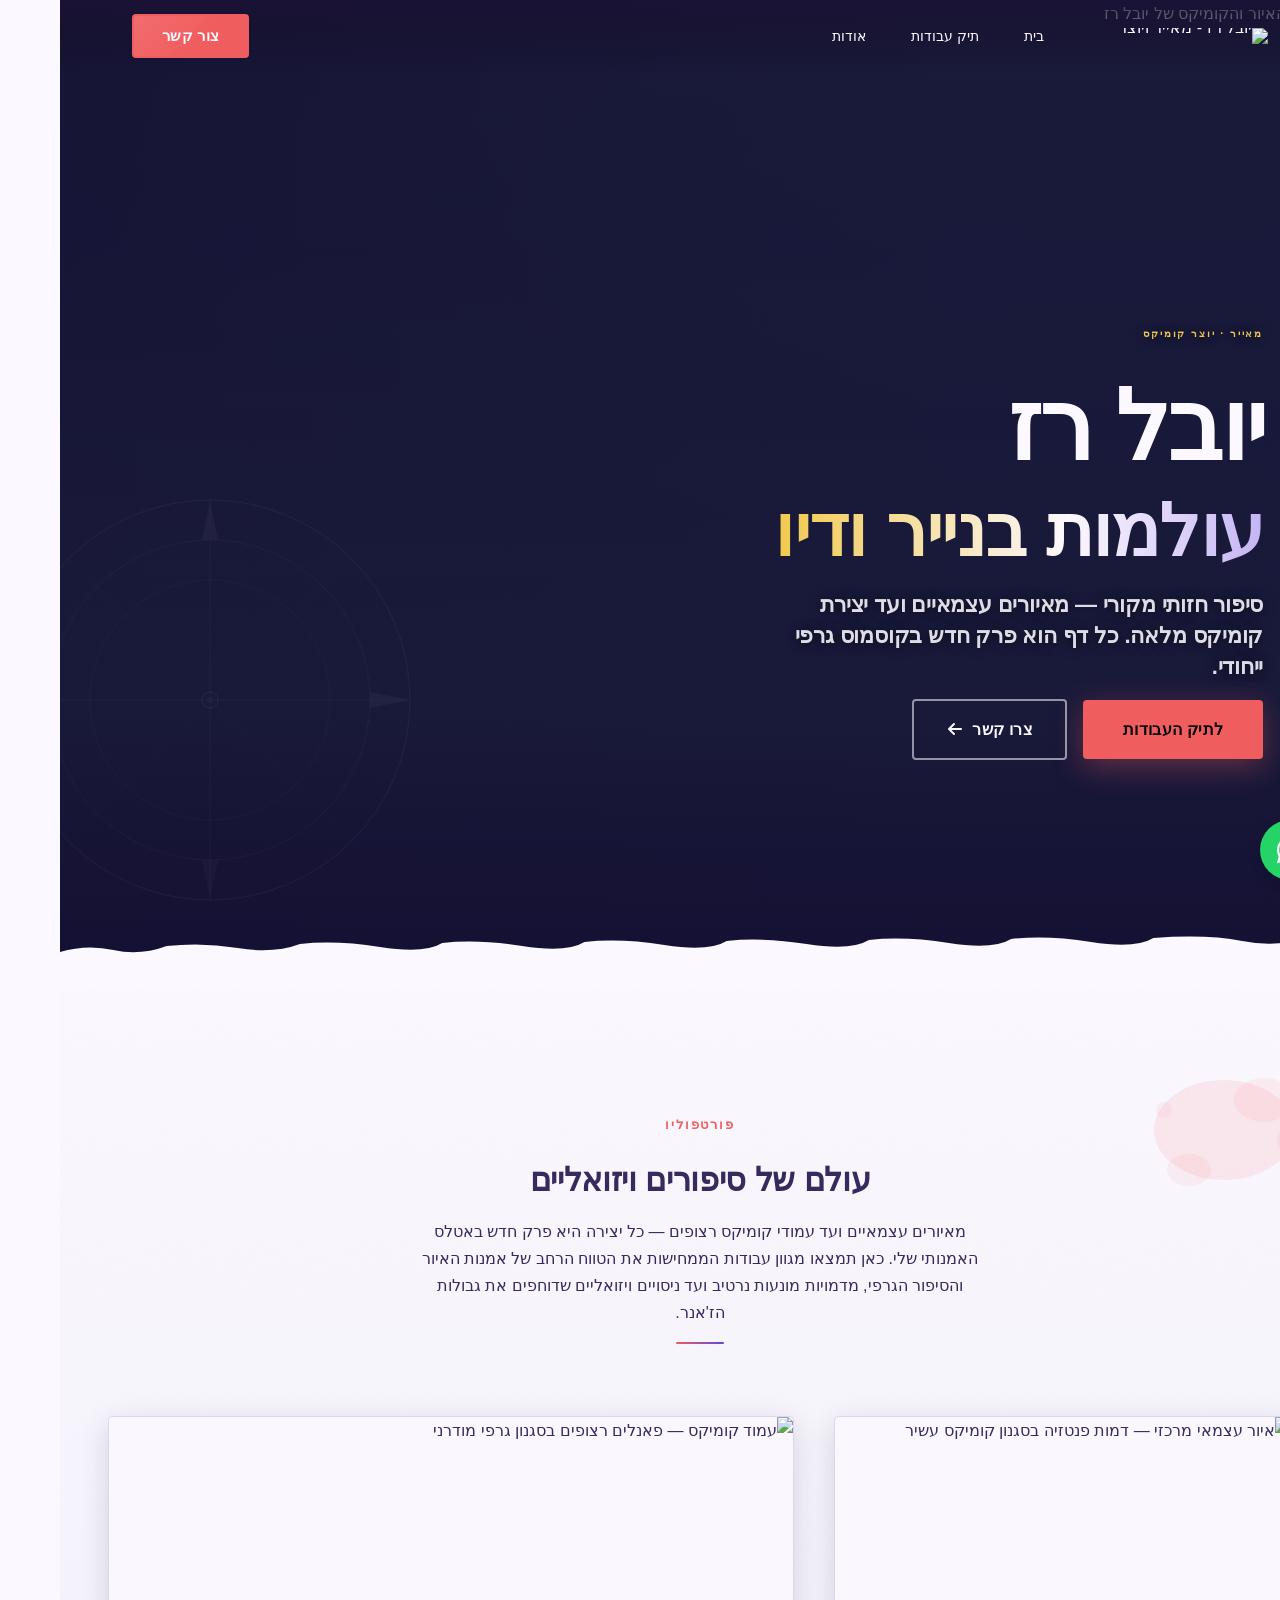
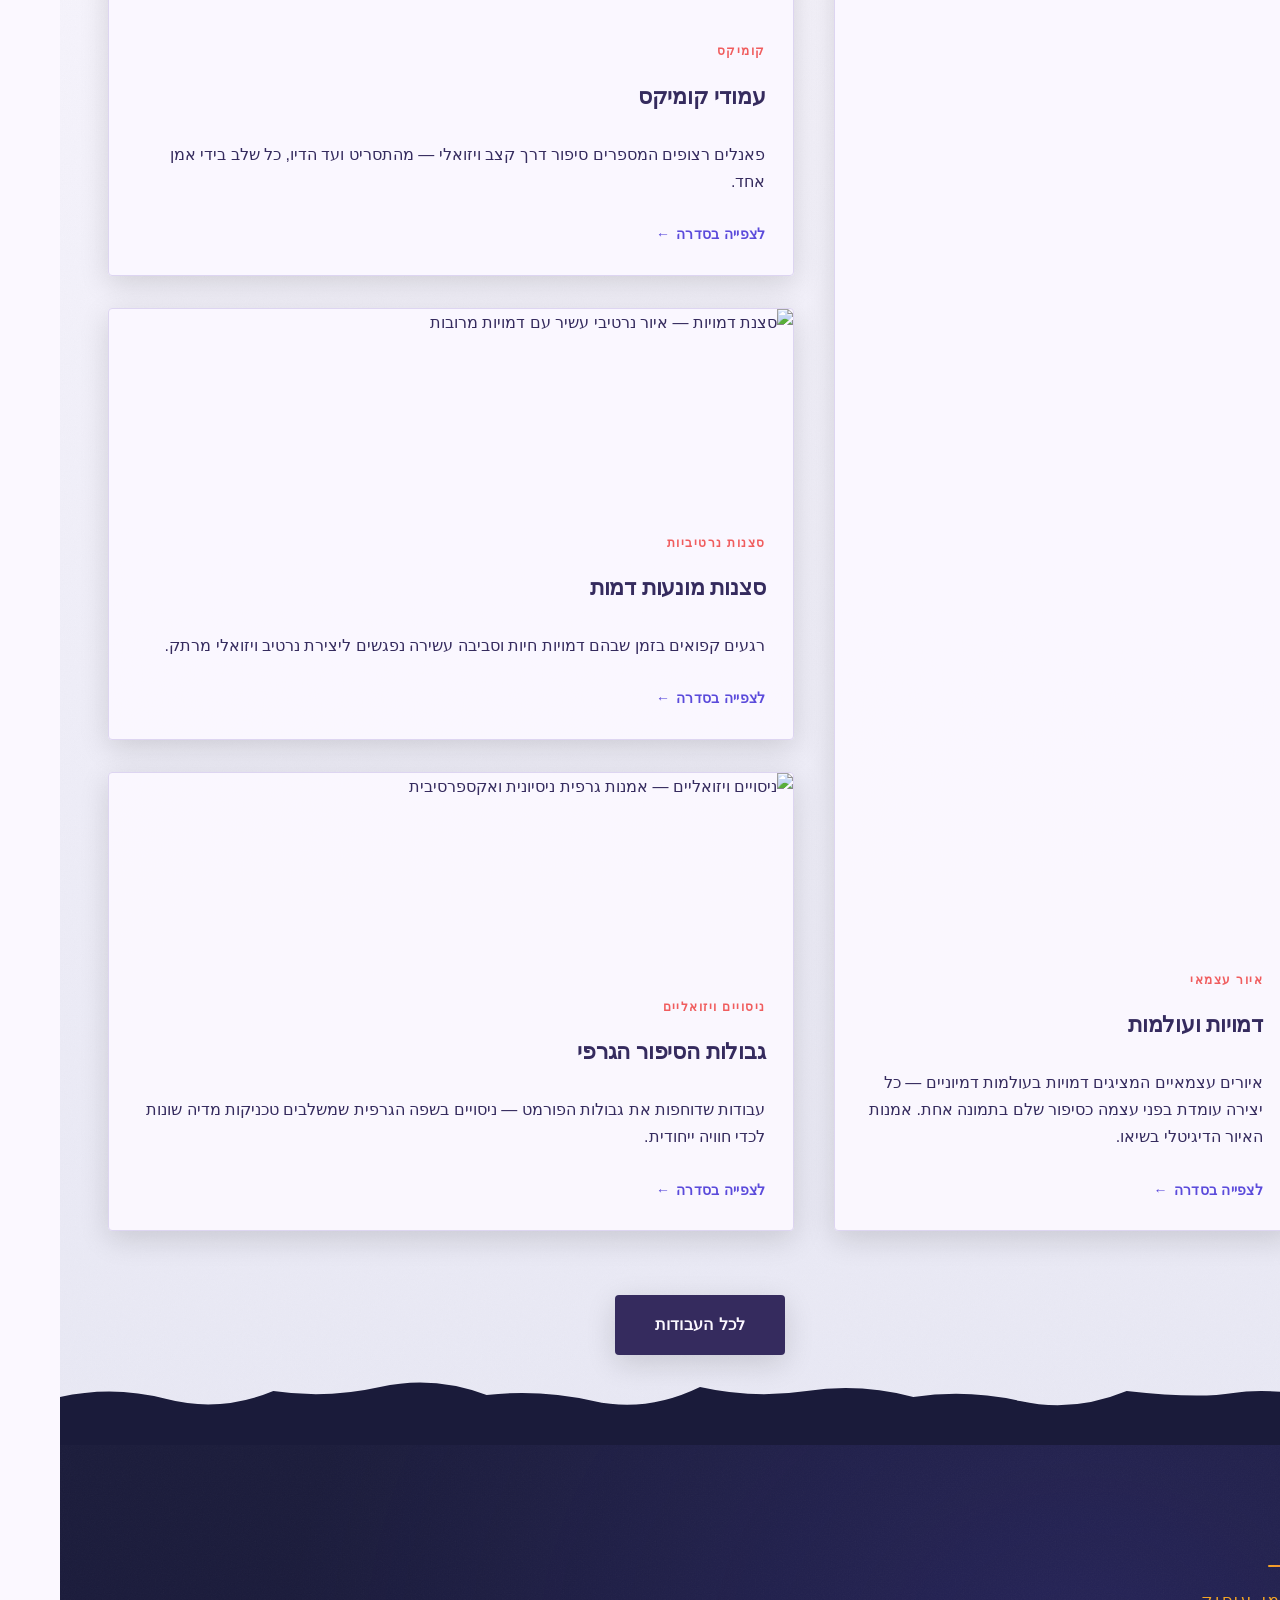
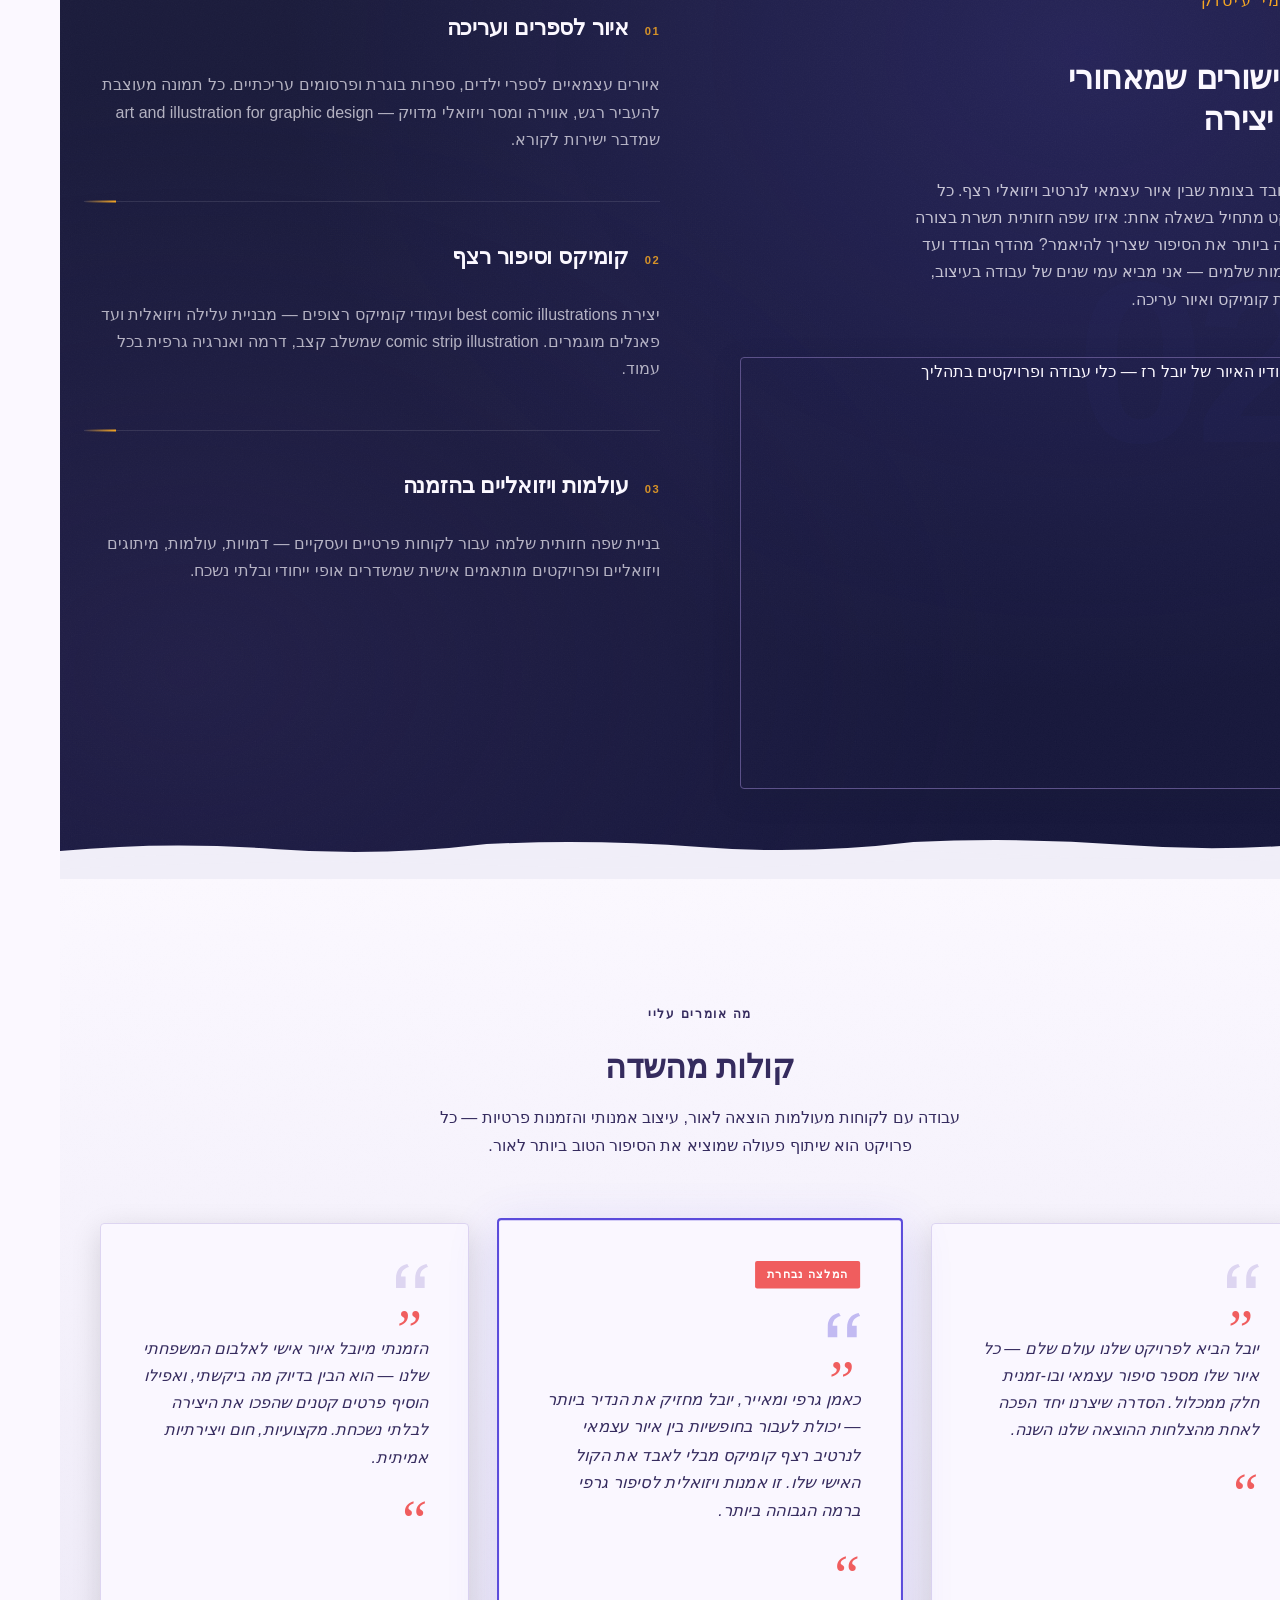
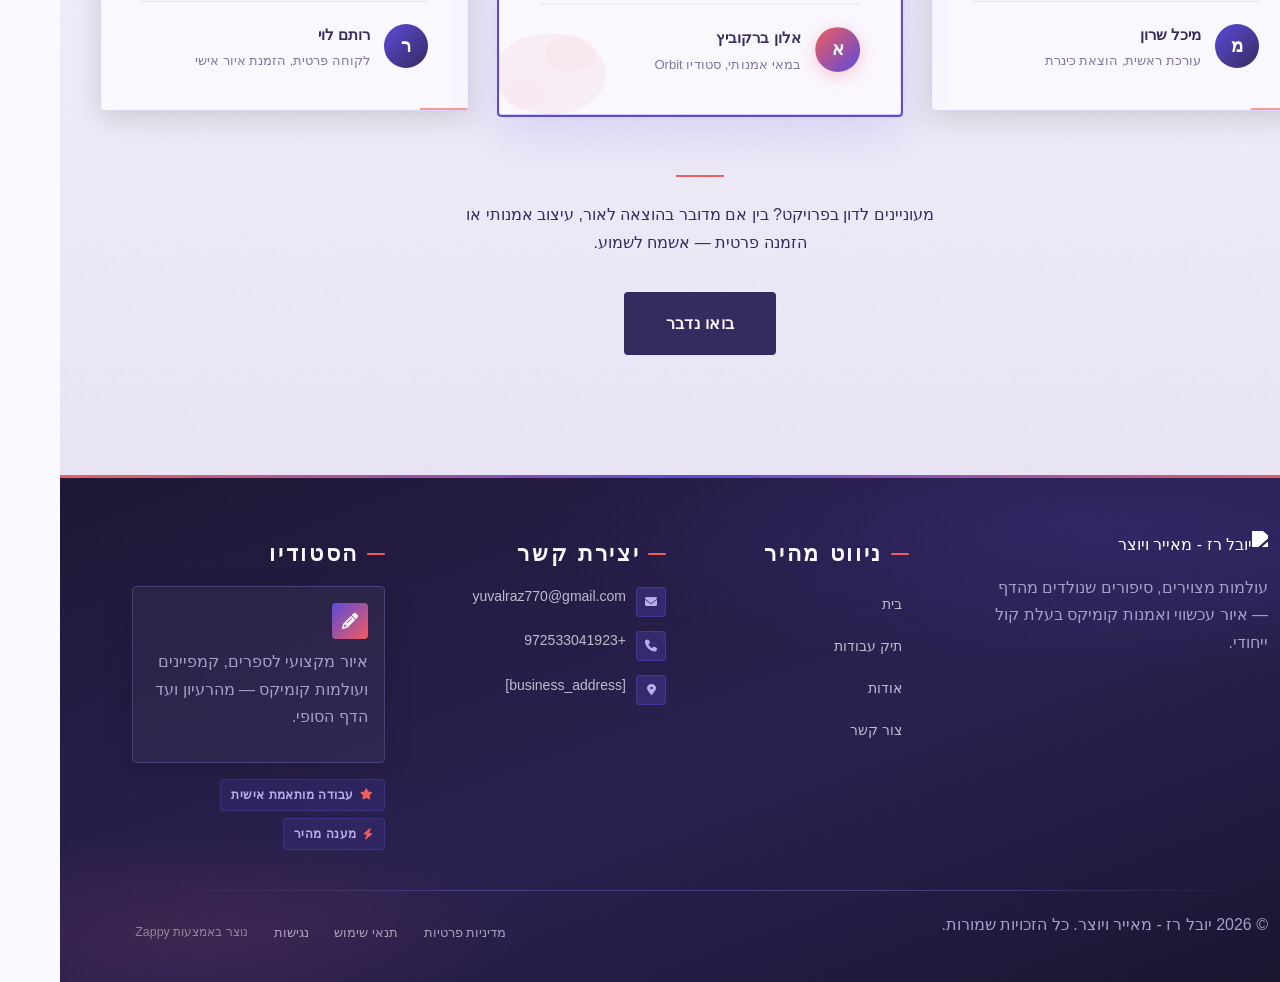
==== commit bdf6291d: "Background sync: Progressive GitHub Sync" ====
--- a/public/index.html
+++ b/public/index.html
@@ -1 +1 @@
-<!doctype html><html dir="rtl" lang="he"><head><meta charset="UTF-8"><meta content="width=device-width,initial-scale=1" name="viewport"><meta content="index, follow" name="robots"><title>גלה עולם של סיפור חזותי ואיור — יובל רז - מאייר ויוצר</title><meta content="יובל רז מביא לחיים דמויות, עולמות וסיפורים דרך איור דיגיטלי וקומיקס ייחודי. אמנות גרפית שמדברת אל הלב — כנס וגלה את היקום היצירתי שלו." name="description"><meta content="art and illustration for graphic design, digital illustration art, מאייר מקצועי, איור דיגיטלי, סיפור חזותי" name="keywords"><link href="/assets/favicon.ico" rel="icon" type="image/x-icon"><link href="/assets/favicon-16x16.png" rel="icon" type="image/png" sizes="16x16"><link href="/assets/favicon-32x32.png" rel="icon" type="image/png" sizes="32x32"><link href="/assets/favicon-48x48.png" rel="icon" type="image/png" sizes="48x48"><link href="/assets/favicon-192x192.png" rel="icon" type="image/png" sizes="192x192"><link href="/assets/favicon-512x512.png" rel="icon" type="image/png" sizes="512x512"><link href="/assets/apple-touch-icon.png" rel="apple-touch-icon"><script>!function(){"use strict";var t="831d97a2-3f30-4451-ae28-8a580ca9db4e",e="https://api.zappy5.com/api/analytics/track",a=18e5,n=2592e6,o=!0,i=!0,r=!0;var s=function(){var e="zappy_visitor_"+t,a=null;try{if(a=localStorage.getItem(e)){var o=JSON.parse(a),i=Date.now();if(i-o.created<n)return o.lastSeen=i,localStorage.setItem(e,JSON.stringify(o)),o.id}}catch(t){console.warn("Zappy Analytics: LocalStorage not available")}var r="zv_"+Date.now()+"_"+Math.random().toString(36).substr(2,9);try{localStorage.setItem(e,JSON.stringify({id:r,created:Date.now(),lastSeen:Date.now()}))}catch(t){}return r}(),c=function(){var e="zappy_session_"+t,n=null;try{if(n=sessionStorage.getItem(e)){var o=JSON.parse(n),i=Date.now();if(i-o.timestamp<a)return o.timestamp=i,sessionStorage.setItem(e,JSON.stringify(o)),o.id}}catch(t){console.warn("Zappy Analytics: SessionStorage not available")}var r="zs_"+Date.now()+"_"+Math.random().toString(36).substr(2,9);try{sessionStorage.setItem(e,JSON.stringify({id:r,timestamp:Date.now()}))}catch(t){}return r}();function l(a,n){n=n||{};var o={website_id:t,event_type:a,page_path:window.location.pathname,referrer:document.referrer||"direct",visitor_id:s,session_id:c,metadata:n};if(navigator.sendBeacon){var i=new Blob([JSON.stringify(o)],{type:"application/json"});navigator.sendBeacon(e,i)}else fetch(e,{method:"POST",headers:{"Content-Type":"application/json"},body:JSON.stringify(o),keepalive:!0}).catch(function(t){console.warn("Zappy Analytics: Failed to track event",t)})}o&&l("pageview",{title:document.title,url:window.location.href}),i&&document.addEventListener("click",function(t){var e=t.target;if("BUTTON"===e.tagName||e.closest("button")){var a="BUTTON"===e.tagName?e:e.closest("button");l("click",{element:"button",text:a.textContent.trim().substring(0,100),id:a.id||null,class:a.className||null})}else if("A"===e.tagName||e.closest("a")){var n="A"===e.tagName?e:e.closest("a");l("navigation",{element:"link",text:n.textContent.trim().substring(0,100),href:n.href,external:n.hostname!==window.location.hostname})}},!0),r&&document.addEventListener("submit",function(t){var e=t.target;l("form_submit",{form_id:e.id||null,form_name:e.name||null,form_action:e.action||null,form_method:e.method||"GET"})},!0);var d=Date.now();window.addEventListener("beforeunload",function(){l("page_unload",{time_on_page:Math.floor((Date.now()-d)/1e3),page_path:window.location.pathname})}),window.zappyAnalytics={track:l,getVisitorId:function(){return s},getSessionId:function(){return c}}}()</script><meta content="גלה עולם של סיפור חזותי ואיור — יובל רז - מאייר ויוצר" property="og:title"><meta content="יובל רז מביא לחיים דמויות, עולמות וסיפורים דרך איור דיגיטלי וקומיקס ייחודי. אמנות גרפית שמדברת אל הלב — כנס וגלה את היקום היצירתי שלו." property="og:description"><meta content="summary_large_image" name="twitter:card"><meta content="גלה עולם של סיפור חזותי ואיור — יובל רז - מאייר ויוצר" name="twitter:title"><meta content="יובל רז מביא לחיים דמויות, עולמות וסיפורים דרך איור דיגיטלי וקומיקס ייחודי. אמנות גרפית שמדברת אל הלב — כנס וגלה את היקום היצירתי שלו." name="twitter:description"><meta content="website" property="og:type"><meta content="he_IL" property="og:locale"><link href="https://cdnjs.cloudflare.com/ajax/libs/font-awesome/6.4.0/css/all.min.css" rel="stylesheet"><style>.skip-link{position:absolute;top:0;left:0;transform:translateY(-200%);padding:12px 18px;background:var(--bg-dark,#1a1a1a);color:var(--text-light,#fff);font-weight:600;border-radius:0 0 8px 0;z-index:10000}.skip-link:focus{transform:none;outline:2px solid var(--ring,#fff);outline-offset:2px}:focus-visible{outline:2px solid var(--ring,currentColor);outline-offset:3px}</style><link href="/assets/favicon.ico" rel="icon" type="image/x-icon"><link href="/assets/favicon-16x16.png" rel="icon" type="image/png" sizes="16x16"><link href="/assets/favicon-32x32.png" rel="icon" type="image/png" sizes="32x32"><link href="/assets/favicon-48x48.png" rel="icon" type="image/png" sizes="48x48"><link href="/assets/favicon-192x192.png" rel="icon" type="image/png" sizes="192x192"><link href="/assets/favicon-512x512.png" rel="icon" type="image/png" sizes="512x512"><link href="/assets/apple-touch-icon.png" rel="apple-touch-icon"><link href="https://cdn.jsdelivr.net/npm/vanilla-cookieconsent@3/dist/cookieconsent.css" rel="stylesheet"><script src="https://cdn.jsdelivr.net/npm/vanilla-cookieconsent@3/dist/cookieconsent.umd.js"></script><script src="https://cdn.jsdelivr.net/gh/mickidum/acc_toolbar/acctoolbar/acctoolbar.min.js"></script><link href="/styles.css" rel="stylesheet"><style id="zappy-dropdown-submenu-styles">#navMenu li:has(.sub-menu),.nav-menu li:has(.sub-menu),.navbar li:has(.sub-menu),nav li:has(.sub-menu){position:relative}#navMenu .sub-menu,.nav-menu .sub-menu,.navbar .sub-menu,nav .sub-menu{display:block!important;position:absolute!important;top:100%;left:0;min-width:220px;background:#fff;border-radius:8px;box-shadow:0 8px 25px rgba(0,0,0,.15);padding:8px 0;opacity:0;visibility:hidden;transform:translateY(10px);transition:all .3s ease;z-index:1000;list-style:none;pointer-events:none}#navMenu li:hover>.sub-menu,.nav-menu li:hover>.sub-menu,.navbar li:hover>.sub-menu,nav li:hover>.sub-menu{opacity:1!important;visibility:visible!important;transform:translateY(0)!important;pointer-events:auto!important}.sub-menu li{list-style:none;margin:0;padding:0}.sub-menu a{display:block!important;padding:10px 16px!important;color:var(--text-dark,#333)!important;font-weight:500;text-decoration:none;white-space:nowrap;transition:background-color .2s}.sub-menu .zappy-nav-child>a{padding-left:28px!important;font-size:.9em!important;opacity:.85!important}[dir=rtl] .sub-menu .zappy-nav-child>a,html[lang=ar] .sub-menu .zappy-nav-child>a,html[lang=he] .sub-menu .zappy-nav-child>a{padding-left:10px!important;padding-right:28px!important}.sub-menu .zappy-nav-parent>a{font-weight:600!important}.sub-menu a:hover{background-color:#f5f5f5}[dir=rtl] .nav-menu .sub-menu,[dir=rtl] .navbar .sub-menu,[dir=rtl] nav .sub-menu,html[lang=ar] .nav-menu .sub-menu,html[lang=ar] .navbar .sub-menu,html[lang=ar] nav .sub-menu,html[lang=he] .nav-menu .sub-menu,html[lang=he] .navbar .sub-menu,html[lang=he] nav .sub-menu{left:auto!important;right:0!important}.sub-menu:empty,.sub-menu:not(:has(li)):not(:has(> a)),.sub-menu:not(:has(li:not(.zappy-hidden-menu-item))):not(:has(> a)){display:none!important;opacity:0!important;visibility:hidden!important;pointer-events:none!important}li:has(.menu-group-title):hover>.sub-menu{opacity:1!important;visibility:visible!important;transform:translateY(0)!important;pointer-events:auto!important}#navMenu>li>.menu-group-title,.nav-menu>li>.menu-group-title{display:inline-block;padding:.5rem 1rem;cursor:default;user-select:none}@media (max-width:768px){#navMenu .sub-menu,.nav-menu .sub-menu,.navbar .sub-menu,nav .sub-menu{position:static!important;transform:none!important;box-shadow:none!important;background:0 0!important;max-height:0;overflow:hidden;opacity:0;visibility:hidden;transition:max-height .3s ease,opacity .3s ease;padding:0!important;border-radius:0!important}#navMenu .sub-menu.mobile-expanded,.nav-menu .sub-menu.mobile-expanded,.navbar .sub-menu.mobile-expanded{max-height:none!important;overflow-y:visible!important;opacity:1!important;visibility:visible!important;padding:8px 0 8px 16px!important}[dir=rtl] .sub-menu.mobile-expanded,html[lang=he] .sub-menu.mobile-expanded{padding:8px 16px 8px 0!important}#navMenu li:hover>.sub-menu,.nav-menu li:hover>.sub-menu,.navbar li:hover>.sub-menu,nav li:hover>.sub-menu{opacity:0;visibility:hidden;pointer-events:none}#navMenu li>.sub-menu.mobile-expanded,.nav-menu li>.sub-menu.mobile-expanded,.navbar li>.sub-menu.mobile-expanded,nav li>.sub-menu.mobile-expanded{opacity:1!important;visibility:visible!important;pointer-events:auto!important}#navMenu li:has(.sub-menu),.nav-menu li:has(.sub-menu),.navbar li:has(.sub-menu),nav li:has(.sub-menu){display:flex!important;flex-wrap:wrap!important;align-items:center!important;position:relative!important;min-height:44px!important}#navMenu li:has(.sub-menu)>a,.nav-menu li:has(.sub-menu)>a,.navbar li:has(.sub-menu)>a,nav li:has(.sub-menu)>a{flex:1!important;min-width:0!important}#navMenu li:has(.sub-menu)>.menu-group-title,.nav-menu li:has(.sub-menu)>.menu-group-title,.navbar li:has(.sub-menu)>.menu-group-title,nav li:has(.sub-menu)>.menu-group-title{flex:1!important;min-width:0!important;padding:0!important;line-height:inherit!important}#navMenu li:has(.sub-menu)>.sub-menu,.nav-menu li:has(.sub-menu)>.sub-menu,.navbar li:has(.sub-menu)>.sub-menu,nav li:has(.sub-menu)>.sub-menu{flex-basis:100%!important;width:100%!important}#navMenu li:has(.sub-menu)>a [class*=arrow],#navMenu li:has(.sub-menu)>a [class*=chevron],.nav-menu li:has(.sub-menu)>a .fa-angle-down,.nav-menu li:has(.sub-menu)>a .fa-chevron-down,.nav-menu li:has(.sub-menu)>a [class*=arrow],.nav-menu li:has(.sub-menu)>a [class*=chevron],nav li:has(.sub-menu)>a [class*=arrow],nav li:has(.sub-menu)>a [class*=chevron]{display:none!important;visibility:hidden!important}.mobile-submenu-toggle{display:flex!important;align-items:center!important;justify-content:center!important;width:44px!important;height:auto!important;background:0 0!important;border:none!important;cursor:pointer!important;color:var(--text-light)!important;position:static!important;flex-shrink:0!important;align-self:stretch!important;z-index:2!important;padding:0!important;margin:0!important}.mobile-submenu-toggle::after{content:''!important;width:0!important;height:0!important;border-left:6px solid transparent!important;border-right:6px solid transparent!important;border-top:7px solid currentColor!important;transition:transform .3s ease!important}.mobile-submenu-toggle.expanded::after{transform:rotate(180deg)!important}.sub-menu a{padding:10px 0!important;display:block!important;color:var(--text-light)!important;white-space:normal!important}.sub-menu .zappy-nav-child>a{padding-left:28px!important;font-size:.9em!important;opacity:.85!important}[dir=rtl] .sub-menu .zappy-nav-child>a,html[lang=ar] .sub-menu .zappy-nav-child>a,html[lang=he] .sub-menu .zappy-nav-child>a{padding-left:0!important;padding-right:28px!important}.sub-menu .zappy-nav-parent>a{font-weight:600!important}#navMenu.active,.nav-menu.active{max-width:100vw!important;overflow-x:hidden!important;box-sizing:border-box!important}.navbar .sub-menu li a,.zappy-products-dropdown .sub-menu a,nav.navbar .sub-menu li a{color:var(--text-light)!important}}@media (min-width:769px){.mobile-submenu-toggle{display:none!important}}</style><style id="zappy-widget-visibility">html[dir=rtl] .whatsapp-float{right:20px!important;left:auto!important}html:not([dir]) .whatsapp-float,html[dir=ltr] .whatsapp-float{left:20px!important;right:auto!important}html[dir=rtl] #mic-access-tool-general-button,html[dir=rtl] #mic-init-access-tool #mic-access-tool-general-button,html[dir=rtl] #mic-init-access-tool .mic-access-tool-general-button,html[dir=rtl] ._access-icon,html[dir=rtl] .mic-access-tool-general-button{left:20px!important;right:auto!important}html:not([dir]) #mic-access-tool-general-button,html:not([dir]) #mic-init-access-tool #mic-access-tool-general-button,html:not([dir]) #mic-init-access-tool .mic-access-tool-general-button,html:not([dir]) ._access-icon,html:not([dir]) .mic-access-tool-general-button,html[dir=ltr] #mic-access-tool-general-button,html[dir=ltr] #mic-init-access-tool #mic-access-tool-general-button,html[dir=ltr] #mic-init-access-tool .mic-access-tool-general-button,html[dir=ltr] ._access-icon,html[dir=ltr] .mic-access-tool-general-button{right:20px!important;left:auto!important}@media (max-width:768px){.whatsapp-float{display:flex!important}}@media (min-width:769px){.whatsapp-float{display:flex!important}}@media (max-width:768px){#mic-access-tool-general-button,#mic-init-access-tool #mic-access-tool-general-button,#mic-init-access-tool .mic-access-tool-general-button,._access-icon,.mic-access-tool-general-button{display:flex!important;visibility:visible!important;opacity:1!important;pointer-events:auto!important}#mic-access-tool-box.opened-mic-access-tool,#mic-init-access-tool #mic-access-tool-box.opened-mic-access-tool,.mic-access-tool-box.opened-mic-access-tool{visibility:visible!important;opacity:1!important;pointer-events:auto!important}}@media (min-width:769px){#mic-access-tool-general-button,#mic-init-access-tool #mic-access-tool-general-button,#mic-init-access-tool .mic-access-tool-general-button,._access-icon,.mic-access-tool-general-button{display:flex!important;visibility:visible!important;opacity:1!important;pointer-events:auto!important}#mic-access-tool-box.opened-mic-access-tool,#mic-init-access-tool #mic-access-tool-box.opened-mic-access-tool,.mic-access-tool-box.opened-mic-access-tool{visibility:visible!important;opacity:1!important;pointer-events:auto!important}}</style></head><body><a href="#main" class="skip-link">דלג לתוכן הראשי</a><nav class="navbar" dir="rtl"><button aria-label="Menu" class="mobile-toggle" id="mobileToggle"><svg viewBox="0 0 24 24" fill="none" height="24" width="24" class="hamburger-icon"><path d="M3 12h18M3 6h18M3 18h18" stroke="currentColor" stroke-linecap="round" stroke-width="2"></path></svg> <svg viewBox="0 0 24 24" fill="none" height="24" width="24" class="close-icon" style="display:none"><path d="M18 6L6 18M6 6l12 12" stroke="currentColor" stroke-linecap="round" stroke-width="2"></path></svg></button> <button aria-label="Call" class="phone-header-btn" data-phone="+972533041923"><svg viewBox="0 0 24 24" fill="currentColor" height="20" width="20"><path d="M22 16.92v3a2 2 0 0 1-2.18 2 19.79 19.79 0 0 1-8.63-3.07 19.5 19.5 0 0 1-6-6 19.79 19.79 0 0 1-3.07-8.67A2 2 0 0 1 4.11 2h3a2 2 0 0 1 2 1.72 12.84 12.84 0 0 0 .7 2.81 2 2 0 0 1-.45 2.11L8.09 9.91a16 16 0 0 0 6 6l1.27-1.27a2 2 0 0 1 2.11-.45 12.84 12.84 0 0 0 2.81.7A2 2 0 0 1 22 16.92z"></path></svg></button><div class="nav-container"><div class="nav-right-group"><div class="nav-brand"><a href="/" class="logo-link"><img alt="יובל רז - מאייר ויוצר" src="/assets/site-----image-1.webp" class="logo"></a></div><ul class="nav-menu" id="navMenu"><li><a href="/">בית</a></li><li><a href="/portfolio">תיק עבודות</a></li><li><a href="/about">אודות</a></li></ul></div><div class="nav-cta-container"><a href="/contact" class="nav-cta-btn">צור קשר</a></div></div></nav><script>window.addEventListener("load",function(){const e=document.querySelector(".navbar, nav, header");if(!e)return void console.log("[Navbar] Navbar element not found");let t=document.getElementById("mobileToggle")||document.querySelector(".mobile-toggle")||document.querySelector(".hamburger")||document.querySelector(".hamburger-menu")||document.querySelector(".menu-toggle")||document.querySelector(".burger-menu")||document.querySelector('[aria-label="Menu"]')||document.querySelector('[aria-label="תפריט"]');const n=document.querySelector(".phone-header-btn"),o=window.getComputedStyle(e);let r=o.backgroundColor;if(console.log("[Navbar] Initial navbar background:",r),"transparent"===r||"rgba(0, 0, 0, 0)"===r||r.startsWith("rgba")&&r.includes(", 0)")){const e=o.backgroundImage;if(e&&"none"!==e)console.log("[Navbar] Navbar has background image/gradient, using dark text"),r="rgb(240, 240, 240)";else{const e=window.getComputedStyle(document.body).backgroundColor;console.log("[Navbar] Navbar transparent, using body background:",e),r=e}}const a=r.match(/\d+/g);if(a&&a.length>=3){const e=(.299*parseInt(a[0])+.587*parseInt(a[1])+.114*parseInt(a[2]))/255;console.log("[Navbar] Mobile button colors preserved from Claude CSS (luminance:",e.toFixed(2)+")");const o=document.createElement("style");o.id="zappy-mobile-nav-fix";document.documentElement.lang;document.documentElement.dir,o.textContent='\n        /* Hide mobile buttons on desktop, show only on mobile */\n        @media (min-width: 769px) {\n          .mobile-toggle,\n          .phone-header-btn {\n            display: none !important;\n          }\n        }\n        \n        /* Show and position mobile buttons correctly on mobile */\n        @media (max-width: 768px) {\n          .navbar,\n          nav.navbar {\n            min-height: 70px !important;\n          }\n\n          .mobile-toggle,\n          .phone-header-btn {\n            position: absolute !important;\n            top: 0 !important;\n            bottom: 0 !important;\n            margin-top: auto !important;\n            margin-bottom: auto !important;\n            transform: none !important;\n            z-index: 1001 !important;\n            display: flex !important;\n            align-items: center !important;\n            justify-content: center !important;\n            width: 36px !important;\n            height: 36px !important;\n            border-radius: 50% !important;\n            border: none !important;\n            cursor: pointer !important;\n            padding: 6px !important;\n            background: none !important;\n            color: var(--nav-text, var(--text-light)) !important;\n            touch-action: manipulation !important;\n            -webkit-tap-highlight-color: transparent !important;\n          }\n\n          html[data-zappy-site-type="ecommerce"] .phone-header-btn,\n          body[data-zappy-site-type="ecommerce"] .phone-header-btn,\n          html[data-zappy-site-type="ecommerce"] header .phone-header-btn,\n          html[data-zappy-site-type="ecommerce"] nav .phone-header-btn {\n            display: none !important;\n            visibility: hidden !important;\n            width: 0 !important;\n            height: 0 !important;\n            min-width: 0 !important;\n            overflow: hidden !important;\n          }\n          \n          /* LTR positioning (default): hamburger LEFT, phone RIGHT */\n          html:not([dir="rtl"]):not([lang="he"]):not([lang="ar"]) .mobile-toggle,\n          html[dir="ltr"] .mobile-toggle {\n            left: 12px !important;\n            right: auto !important;\n          }\n          html:not([dir="rtl"]):not([lang="he"]):not([lang="ar"]) .phone-header-btn,\n          html[dir="ltr"] .phone-header-btn {\n            right: 12px !important;\n            left: auto !important;\n          }\n          \n          /* RTL positioning: hamburger RIGHT, phone LEFT */\n          html[dir="rtl"] .mobile-toggle,\n          html[lang="he"] .mobile-toggle,\n          html[lang="ar"] .mobile-toggle {\n            right: 12px !important;\n            left: auto !important;\n          }\n          html[dir="rtl"] .phone-header-btn,\n          html[lang="he"] .phone-header-btn,\n          html[lang="ar"] .phone-header-btn {\n            left: 12px !important;\n            right: auto !important;\n          }\n          \n          /* CRITICAL: Ensure nav-container has min-height on mobile */\n          /* All children are positioned absolutely/fixed on mobile, so height:auto collapses to 0 */\n          .nav-container {\n            min-height: 70px !important;\n            position: relative !important;\n          }\n          \n          /* Ensure SVG icons are properly sized and inherit color */\n          .mobile-toggle svg,\n          .phone-header-btn svg {\n            width: 24px !important;\n            height: 24px !important;\n            /* Don\'t force display - let JavaScript control hamburger/close toggle */\n          }\n          \n          /* Reset nav-cta-container on mobile - remove desktop box-shadow/padding */\n          /* that creates a visible ghost box when CTA button is hidden */\n          .nav-cta-container {\n            box-shadow: none !important;\n            padding: 0 !important;\n          }\n          \n          /* Hide nav-cta-container entirely on mobile when there\'s no lang-switcher */\n          /* (only the CTA button is inside, and it\'s hidden on mobile) */\n          .nav-cta-container:not(:has(.lang-switcher)) {\n            display: none !important;\n          }\n          \n          /* CRITICAL: Prevent hero image fade gradient from bleeding over headline text */\n          /* The .image-fade-gradient has bottom: -30px (extends below parent) */\n          /* On mobile stacked layout, this overlaps the h1 text below the image */\n          .hero-image-column {\n            overflow: hidden !important;\n          }\n          .image-fade-gradient {\n            bottom: 0 !important;\n          }\n          \n          /* Hide desktop language switcher on mobile - hamburger menu handles it */\n          /* High specificity to override stored CSS */\n          .lang-switcher,\n          .nav-cta-container .lang-switcher,\n          .nav-container .lang-switcher,\n          .navbar .lang-switcher,\n          .navbar .nav-cta-container .lang-switcher {\n            display: none !important;\n          }\n        }\n      ';const r=document.getElementById("zappy-mobile-nav-fix");r&&r.remove(),document.head.appendChild(o),console.log("[Navbar] Critical CSS injected for mobile nav positioning");const i=window.innerWidth<=768;if(t){const e=t.querySelector(".hamburger-icon"),n=t.querySelector(".close-icon");e&&(e.style.setProperty("width","24px","important"),e.style.setProperty("height","24px","important"),e.style.setProperty("display","block","important")),n&&(n.style.setProperty("width","24px","important"),n.style.setProperty("height","24px","important"),n.style.setProperty("display","none","important")),i?(t.style.setProperty("position","absolute","important"),t.style.setProperty("top","0","important"),t.style.setProperty("bottom","0","important"),t.style.setProperty("margin-top","auto","important"),t.style.setProperty("margin-bottom","auto","important"),t.style.setProperty("transform","none","important"),t.style.setProperty("z-index","1001","important"),t.style.removeProperty("left"),t.style.removeProperty("right"),console.log("[Navbar] Mobile toggle positioning applied (mobile viewport)")):(t.style.removeProperty("position"),t.style.removeProperty("top"),t.style.removeProperty("transform"),t.style.removeProperty("z-index"),t.style.removeProperty("left"),t.style.removeProperty("right"),console.log("[Navbar] Desktop viewport - cleared mobile toggle inline positioning"))}if(n){const e=n.querySelector("svg");e&&(e.style.width="24px",e.style.height="24px",e.setAttribute("width","24"),e.setAttribute("height","24")),i?(n.style.setProperty("position","absolute","important"),n.style.setProperty("top","0","important"),n.style.setProperty("bottom","0","important"),n.style.setProperty("margin-top","auto","important"),n.style.setProperty("margin-bottom","auto","important"),n.style.setProperty("transform","none","important"),n.style.setProperty("z-index","1001","important"),n.style.removeProperty("left"),n.style.removeProperty("right"),console.log("[Navbar] Phone button positioning applied (mobile viewport)")):(n.style.removeProperty("position"),n.style.removeProperty("top"),n.style.removeProperty("transform"),n.style.removeProperty("z-index"),n.style.removeProperty("left"),n.style.removeProperty("right"),console.log("[Navbar] Desktop viewport - cleared phone button inline positioning"))}}else console.log("[Navbar] Could not parse background color:",r);t=document.getElementById("mobileToggle")||document.querySelector(".mobile-toggle")||document.querySelector(".hamburger")||document.querySelector(".hamburger-menu")||document.querySelector(".menu-toggle")||document.querySelector(".burger-menu")||document.querySelector('[aria-label="Menu"]')||document.querySelector('[aria-label="תפריט"]');const i=document.getElementById("navMenu")||document.querySelector(".nav-menu")||document.querySelector(".nav-links")||document.querySelector("nav ul:not(.submenu)");if(!t||!i)return void console.log("[Navbar] Mobile toggle or menu not found:",{toggle:!!t,menu:!!i});i.id||(i.id="navMenu"),console.log("[Navbar] Initializing mobile menu...");const l=t.cloneNode(!0);t.parentNode.replaceChild(l,t);var s=0;function p(e){var t=Date.now();t-s<300||(s=t,function(e){e.preventDefault(),e.stopPropagation();const t=l.querySelector(".hamburger-icon"),n=l.querySelector(".close-icon");i.classList.contains("active")?(i.classList.remove("active"),t&&t.style.setProperty("display","block","important"),n&&n.style.setProperty("display","none","important"),document.body.style.overflow="",console.log("[Navbar] Menu closed")):(i.classList.add("active"),t&&t.style.setProperty("display","none","important"),n&&n.style.setProperty("display","block","important"),document.body.style.overflow="hidden",console.log("[Navbar] Menu opened"))}(e))}l.addEventListener("click",p),l.addEventListener("touchend",p),i.querySelectorAll("a").forEach(function(e){e.addEventListener("click",function(){if("#"===this.getAttribute("href"))return;const e=l.querySelector(".hamburger-icon"),t=l.querySelector(".close-icon");i.classList.remove("active"),e&&e.style.setProperty("display","block","important"),t&&t.style.setProperty("display","none","important"),document.body.style.overflow="",console.log("[Navbar] Menu closed (link clicked)")})});var m=i.querySelectorAll(".dropdown-toggle");m.forEach(function(e){e.addEventListener("click",function(e){e.preventDefault(),e.stopPropagation();var t=this.closest(".nav-dropdown");t&&(t.parentNode.querySelectorAll(".nav-dropdown.open").forEach(function(e){e!==t&&e.classList.remove("open")}),t.classList.toggle("open"),console.log("[Navbar] Dropdown toggled:",t.classList.contains("open")?"open":"closed"))})}),document.addEventListener("click",function(e){e.target.closest(".nav-dropdown")||document.querySelectorAll(".nav-dropdown.open").forEach(function(e){e.classList.remove("open")})}),console.log("[Navbar] Dropdown handlers initialized for "+m.length+" dropdowns"),n&&n.addEventListener("click",function(){const e=document.querySelectorAll('a[href^="tel:"]'),t=e.length>0?e[0].getAttribute("href").replace("tel:",""):"+972533041923";window.location.href="tel:"+t,console.log("[Navbar] Phone button clicked")}),console.log("[Navbar] Mobile menu initialized successfully")})</script><main id="main"><section class="index-hero-section" data-band-index="0" data-layout-spec="בית-hero" dir="rtl" data-hero-type="fullscreen-scrim"><div class="index-hero-bg" aria-hidden="true"><img alt="עולם האיור והקומיקס של יובל רז" src="/assets/site-index-hero-image-1.webp" data-context="Dramatic full-bleed illustration scene for a Hebrew illustrator and comic book creator portfolio hero. Deep indigo and cobalt-violet atmospheric artwork showing a cinematic comic book world: a lone figure surrounded by swirling ink, halftone dot patterns in shadow areas, dramatic lighting with purple and deep blue tones, paper grain texture, high contrast graphic novel aesthetic, editorial and premium quality, dark moody atmosphere with subtle warm accent highlights" data-placeholder="index-hero-image-1" height="900" loading="eager" width="1440" data-hero-bg="true" fetchpriority="high"></div><div class="index-hero-scrim" aria-hidden="true"></div><div class="index-hero-compass" aria-hidden="true"><svg viewBox="0 0 420 420" aria-hidden="true" data-no-icon-edit="true" xmlns="http://www.w3.org/2000/svg" fill="none" height="420" width="420"><circle cx="210" cy="210" fill="none" r="200" stroke="white" stroke-width="0.8"></circle><circle cx="210" cy="210" fill="none" r="160" stroke="white" stroke-width="0.5"></circle><circle cx="210" cy="210" fill="none" r="120" stroke="white" stroke-width="0.4"></circle><line stroke="white" stroke-width="0.5" x1="210" x2="210" y1="10" y2="410"></line><line stroke="white" stroke-width="0.5" x1="10" x2="410" y1="210" y2="210"></line><line stroke="white" stroke-width="0.3" x1="68" x2="352" y1="68" y2="352"></line><line stroke="white" stroke-width="0.3" x1="352" x2="68" y1="68" y2="352"></line><polygon fill="white" fill-opacity="0.6" points="210,10 202,50 218,50"></polygon><polygon fill="white" fill-opacity="0.4" points="210,410 202,370 218,370"></polygon><polygon fill="white" fill-opacity="0.4" points="10,210 50,202 50,218"></polygon><polygon fill="white" fill-opacity="0.6" points="410,210 370,202 370,218"></polygon><circle cx="210" cy="210" fill="none" r="8" stroke="white" stroke-width="1"></circle><circle cx="210" cy="210" fill="white" r="3" fill-opacity="0.5"></circle></svg></div><div class="index-hero-content-wrapper"><div class="index-hero-content"><span class="index-hero-label">מאייר · יוצר קומיקס</span><h1 class="index-hero-h1">יובל רז<br><em>עולמות בנייר ודיו</em></h1><h3 class="index-hero-subtitle">סיפור חזותי מקורי — מאיורים עצמאיים ועד יצירת קומיקס מלאה. כל דף הוא פרק חדש בקוסמוס גרפי ייחודי.</h3><div class="index-hero-ctas"><a href="/portfolio" class="index-hero-btn-primary">לתיק העבודות</a> <a href="/contact" class="index-hero-btn-secondary"><span>צרו קשר</span> <svg viewBox="0 0 18 18" aria-hidden="true" data-no-icon-edit="true" xmlns="http://www.w3.org/2000/svg" fill="none" height="18" width="18"><path d="M15 9H3M8 4L3 9l5 5" stroke="currentColor" stroke-linecap="round" stroke-width="2" stroke-linejoin="round"></path></svg></a></div></div></div><div class="index-hero-divider-wrapper"><svg viewBox="0 0 1440 90" aria-hidden="true" data-no-icon-edit="true" xmlns="http://www.w3.org/2000/svg" preserveAspectRatio="none"><path d="M0,90 L0,52 Q30,44 60,50 T120,46 Q160,42 200,48 T270,44 Q310,40 360,47 T430,43 Q470,39 520,46 T590,42 Q630,38 680,45 T750,41 Q790,37 840,44 T910,40 Q950,36 1000,43 T1070,39 Q1110,35 1160,42 T1230,38 Q1290,34 1330,41 T1400,37 L1440,38 L1440,90 Z" fill="var(--bg-light)"></path><path d="M0,90 L0,62 Q40,56 80,61 T160,57 Q200,53 240,59 T310,55 Q360,51 400,57 T470,53 Q510,50 560,56 T630,52 Q670,48 720,55 T790,51 Q830,47 880,53 T950,50 Q990,46 1040,52 T1110,48 Q1160,44 1200,51 T1280,47 Q1320,43 1360,50 T1440,46 L1440,90 Z" fill="var(--bg-light)"></path></svg></div></section><section class="index-portfolio-section" data-band-index="1" data-layout-spec="בית-portfolio" dir="rtl"><div class="portfolio-ink-accent" aria-hidden="true"><svg viewBox="0 0 180 160" aria-hidden="true" data-no-icon-edit="true" xmlns="http://www.w3.org/2000/svg"><ellipse cx="90" cy="80" fill="var(--accent)" opacity="0.10" rx="70" ry="50"></ellipse><ellipse cx="130" cy="50" fill="var(--accent)" opacity="0.08" rx="30" ry="22"></ellipse><ellipse cx="55" cy="120" fill="var(--accent)" opacity="0.07" rx="22" ry="16"></ellipse><circle cx="155" cy="90" fill="var(--accent)" r="12" opacity="0.07"></circle><circle cx="30" cy="60" fill="var(--accent)" r="8" opacity="0.06"></circle></svg></div><div class="portfolio-container"><div class="portfolio-intro"><div class="portfolio-intro-label">פורטפוליו</div><h2 class="portfolio-intro-heading">עולם של סיפורים ויזואליים</h2><p class="portfolio-intro-text">מאיורים עצמאיים ועד עמודי קומיקס רצופים — כל יצירה היא פרק חדש באטלס האמנותי שלי. כאן תמצאו מגוון עבודות הממחישות את הטווח הרחב של אמנות האיור והסיפור הגרפי, מדמויות מונעות נרטיב ועד ניסויים ויזואליים שדוחפים את גבולות הז'אנר.</p><div class="portfolio-intro-rule" aria-hidden="true"></div></div><div class="portfolio-grid"><article class="portfolio-tile portfolio-tile--large"><figure class="portfolio-tile__figure"><img alt="איור עצמאי מרכזי — דמות פנטזיה בסגנון קומיקס עשיר" src="/assets/site-index-portfolio-image-1.webp" data-context="A large vertical standalone illustration by an Israeli illustrator: a richly detailed fantasy character portrait in deep indigo and violet tones with warm coral-red accents, expressive brushwork, editorial comic-book style, dramatic lighting, textured paper feel, premium art portfolio quality" data-placeholder="index-portfolio-image-1" height="780" loading="lazy" width="560" decoding="async"></figure><div class="portfolio-tile__info"><div class="portfolio-tile__category-tag">איור עצמאי</div><h3 class="portfolio-tile__title">דמויות ועולמות</h3><p class="portfolio-tile__desc">איורים עצמאיים המציגים דמויות בעולמות דמיוניים — כל יצירה עומדת בפני עצמה כסיפור שלם בתמונה אחת. אמנות האיור הדיגיטלי בשיאו.</p><a href="#contact" class="portfolio-tile__link">לצפייה בסדרה <span aria-hidden="true">←</span></a></div></article><div class="portfolio-tiles-group"><article class="portfolio-tile portfolio-tile--small"><figure class="portfolio-tile__figure"><img alt="עמוד קומיקס — פאנלים רצופים בסגנון גרפי מודרני" src="/assets/site-index-portfolio-image-2.webp" data-context="Comic book page spread by an Israeli comic artist: sequential panels with dynamic action, expressive ink linework, halftone textures, bold graphic storytelling, black and white with selective color highlights in coral red and violet, high contrast editorial comic strip illustration style" data-placeholder="index-portfolio-image-2" height="320" loading="lazy" width="480" decoding="async"></figure><div class="portfolio-tile__info"><div class="portfolio-tile__category-tag">קומיקס</div><h3 class="portfolio-tile__title">עמודי קומיקס</h3><p class="portfolio-tile__desc">פאנלים רצופים המספרים סיפור דרך קצב ויזואלי — מהתסריט ועד הדיו, כל שלב בידי אמן אחד.</p><a href="#contact" class="portfolio-tile__link">לצפייה בסדרה <span aria-hidden="true">←</span></a></div></article><article class="portfolio-tile portfolio-tile--small"><figure class="portfolio-tile__figure"><img alt="סצנת דמויות — איור נרטיבי עשיר עם דמויות מרובות" src="/assets/site-index-portfolio-image-3.webp" data-context="Character-driven illustration scene for a graphic novel: multiple characters interacting in a richly illustrated environment, warm lavender and deep purple color palette, cinematic composition, detailed background with architectural elements, comic book illustration style with editorial quality" data-placeholder="index-portfolio-image-3" height="320" loading="lazy" width="480" decoding="async"></figure><div class="portfolio-tile__info"><div class="portfolio-tile__category-tag">סצנות נרטיביות</div><h3 class="portfolio-tile__title">סצנות מונעות דמות</h3><p class="portfolio-tile__desc">רגעים קפואים בזמן שבהם דמויות חיות וסביבה עשירה נפגשים ליצירת נרטיב ויזואלי מרתק.</p><a href="#contact" class="portfolio-tile__link">לצפייה בסדרה <span aria-hidden="true">←</span></a></div></article><article class="portfolio-tile portfolio-tile--small"><figure class="portfolio-tile__figure"><img alt="ניסויים ויזואליים — אמנות גרפית ניסיונית ואקספרסיבית" src="/assets/site-index-portfolio-image-4.webp" data-context="Experimental visual narrative artwork: abstract and expressive illustration mixing collage-like composition, ink textures, mixed media aesthetic, bold graphic shapes in deep indigo and coral accent tones, avant-garde comic art experimentation, editorial illustration portfolio quality" data-placeholder="index-portfolio-image-4" height="320" loading="lazy" width="480" decoding="async"></figure><div class="portfolio-tile__info"><div class="portfolio-tile__category-tag">ניסויים ויזואליים</div><h3 class="portfolio-tile__title">גבולות הסיפור הגרפי</h3><p class="portfolio-tile__desc">עבודות שדוחפות את גבולות הפורמט — ניסויים בשפה הגרפית שמשלבים טכניקות מדיה שונות לכדי חוויה ייחודית.</p><a href="#contact" class="portfolio-tile__link">לצפייה בסדרה <span aria-hidden="true">←</span></a></div></article></div></div><div class="portfolio-cta-row"><a href="#contact" class="portfolio-cta-btn">לכל העבודות</a></div></div><div class="portfolio-divider-wrapper"><svg viewBox="0 0 1440 90" aria-hidden="true" data-no-icon-edit="true" xmlns="http://www.w3.org/2000/svg" preserveAspectRatio="none"><path d="M0,90 L0,42 Q60,30 120,44 T240,36 Q300,44 360,32 T480,40 Q540,34 600,46 T720,32 Q780,44 840,36 T960,42 Q1020,34 1080,46 T1200,36 Q1280,44 1320,38 T1440,44 L1440,90 Z" fill="#1A1B3A"></path></svg></div></section><section class="index-capabilities-section" data-band-index="2" data-layout-spec="בית-capabilities" dir="rtl"><div class="index-capabilities-grain" aria-hidden="true"></div><div class="index-capabilities-chapter-watermark" aria-hidden="true">02</div><div class="index-capabilities-container"><div class="index-capabilities-text-col"><div class="index-capabilities-saffron-rule" aria-hidden="true"></div><p class="index-capabilities-label">תחומי עיסוק</p><h2 class="index-capabilities-heading">הכישורים שמאחורי<br>כל יצירה</h2><p class="index-capabilities-body">אני עובד בצומת שבין איור עצמאי לנרטיב ויזואלי רצף. כל פרויקט מתחיל בשאלה אחת: איזו שפה חזותית תשרת בצורה הטובה ביותר את הסיפור שצריך להיאמר? מהדף הבודד ועד לעולמות שלמים — אני מביא עמי שנים של עבודה בעיצוב, אמנות קומיקס ואיור עריכה.</p><div class="index-capabilities-image-wrapper"><img alt="סטודיו האיור של יובל רז — כלי עבודה ופרויקטים בתהליך" src="/assets/site-index-capabilities-image-1.webp" data-context="An artist workspace flat-lay showing illustration tools: ink pens, brushes, comic panels in progress, and a sketchbook with character drawings — deep indigo and warm amber tones, editorial mood, top-down angle, premium portfolio aesthetic" data-placeholder="index-capabilities-image-1" height="340" loading="lazy" width="520" decoding="async"></div></div><div class="index-capabilities-list-col"><div class="index-capabilities-block"><div class="index-capabilities-block-header"><span class="index-capabilities-numeral" aria-hidden="true">01</span><h3 class="index-capabilities-block-title">איור לספרים ועריכה</h3></div><p class="index-capabilities-block-desc">איורים עצמאיים לספרי ילדים, ספרות בוגרת ופרסומים עריכתיים. כל תמונה מעוצבת להעביר רגש, אווירה ומסר ויזואלי מדויק — art and illustration for graphic design שמדבר ישירות לקורא.</p></div><div class="index-capabilities-separator" aria-hidden="true"></div><div class="index-capabilities-block"><div class="index-capabilities-block-header"><span class="index-capabilities-numeral" aria-hidden="true">02</span><h3 class="index-capabilities-block-title">קומיקס וסיפור רצף</h3></div><p class="index-capabilities-block-desc">יצירת best comic illustrations ועמודי קומיקס רצופים — מבניית עלילה ויזואלית ועד פאנלים מוגמרים. comic strip illustration שמשלב קצב, דרמה ואנרגיה גרפית בכל עמוד.</p></div><div class="index-capabilities-separator" aria-hidden="true"></div><div class="index-capabilities-block"><div class="index-capabilities-block-header"><span class="index-capabilities-numeral" aria-hidden="true">03</span><h3 class="index-capabilities-block-title">עולמות ויזואליים בהזמנה</h3></div><p class="index-capabilities-block-desc">בניית שפה חזותית שלמה עבור לקוחות פרטיים ועסקיים — דמויות, עולמות, מיתוגים ויזואליים ופרויקטים מותאמים אישית שמשדרים אופי ייחודי ובלתי נשכח.</p></div></div></div><div class="index-capabilities-divider-wrapper"><svg viewBox="0 0 1440 90" aria-hidden="true" data-no-icon-edit="true" xmlns="http://www.w3.org/2000/svg" preserveAspectRatio="none"><path d="M0,90 L0,62 Q120,52 240,60 T480,55 Q600,50 720,58 T960,53 Q1080,48 1200,56 T1440,52 L1440,90 Z" fill="#F0EEF8"></path><path d="M0,90 L0,72 Q180,60 360,68 T720,63 Q900,58 1080,66 T1440,62 L1440,90 Z" fill="#F0EEF8"></path><path d="M0,90 L0,80 Q240,68 480,76 T960,71 Q1200,66 1440,74 L1440,90 Z" fill="#F0EEF8"></path></svg></div></section><section class="index-testimonials-section" data-band-index="3" data-layout-spec="בית-testimonials" dir="rtl"><div class="index-testimonials-section__texture" aria-hidden="true"></div><div class="index-testimonials-section__container"><div class="index-testimonials-section__header"><span class="index-testimonials-section__label">מה אומרים עליי</span><h2 class="index-testimonials-section__title">קולות מהשדה</h2><p class="index-testimonials-section__subtitle">עבודה עם לקוחות מעולמות הוצאה לאור, עיצוב אמנותי והזמנות פרטיות — כל פרויקט הוא שיתוף פעולה שמוציא את הסיפור הטוב ביותר לאור.</p></div><div class="index-testimonials-section__cards"><article class="index-testimonials-section__card"><div class="index-testimonials-section__quote-mark" aria-hidden="true"><svg viewBox="0 0 32 24" aria-hidden="true" data-no-icon-edit="true" xmlns="http://www.w3.org/2000/svg" fill="none" height="24" width="32"><path d="M0 24V14.4C0 10.56 0.96 7.36 2.88 4.8C4.88 2.24 7.68 0.64 11.28 0L12.96 2.88C10.32 3.52 8.32 4.72 6.96 6.48C5.68 8.24 5.04 10.24 5.04 12.48H9.6V24H0ZM19.2 24V14.4C19.2 10.56 20.16 7.36 22.08 4.8C24.08 2.24 26.88 0.64 30.48 0L32 2.88C29.36 3.52 27.36 4.72 26 6.48C24.72 8.24 24.08 10.24 24.08 12.48H28.64V24H19.2Z" fill="currentColor"></path></svg></div><blockquote class="index-testimonials-section__quote"><p>יובל הביא לפרויקט שלנו עולם שלם — כל איור שלו מספר סיפור עצמאי ובו-זמנית חלק ממכלול. הסדרה שיצרנו יחד הפכה לאחת מהצלחות ההוצאה שלנו השנה.</p></blockquote><footer class="index-testimonials-section__author"><div class="index-testimonials-section__author-avatar"><span class="index-testimonials-section__author-initial">מ</span></div><div class="index-testimonials-section__author-info"><strong class="index-testimonials-section__author-name">מיכל שרון</strong> <span class="index-testimonials-section__author-role">עורכת ראשית, הוצאת כינרת</span></div></footer><div class="index-testimonials-section__card-accent" aria-hidden="true"></div></article><article class="index-testimonials-section__card index-testimonials-section__card--featured"><div class="index-testimonials-section__featured-badge">המלצה נבחרת</div><div class="index-testimonials-section__quote-mark index-testimonials-section__quote-mark--featured" aria-hidden="true"><svg viewBox="0 0 32 24" aria-hidden="true" data-no-icon-edit="true" xmlns="http://www.w3.org/2000/svg" fill="none" height="24" width="32"><path d="M0 24V14.4C0 10.56 0.96 7.36 2.88 4.8C4.88 2.24 7.68 0.64 11.28 0L12.96 2.88C10.32 3.52 8.32 4.72 6.96 6.48C5.68 8.24 5.04 10.24 5.04 12.48H9.6V24H0ZM19.2 24V14.4C19.2 10.56 20.16 7.36 22.08 4.8C24.08 2.24 26.88 0.64 30.48 0L32 2.88C29.36 3.52 27.36 4.72 26 6.48C24.72 8.24 24.08 10.24 24.08 12.48H28.64V24H19.2Z" fill="currentColor"></path></svg></div><blockquote class="index-testimonials-section__quote"><p>כאמן גרפי ומאייר, יובל מחזיק את הנדיר ביותר — יכולת לעבור בחופשיות בין איור עצמאי לנרטיב רצף קומיקס מבלי לאבד את הקול האישי שלו. זו אמנות ויזואלית לסיפור גרפי ברמה הגבוהה ביותר.</p></blockquote><footer class="index-testimonials-section__author"><div class="index-testimonials-section__author-avatar index-testimonials-section__author-avatar--featured"><span class="index-testimonials-section__author-initial">א</span></div><div class="index-testimonials-section__author-info"><strong class="index-testimonials-section__author-name">אלון ברקוביץ</strong> <span class="index-testimonials-section__author-role">במאי אמנותי, סטודיו Orbit</span></div></footer><div class="index-testimonials-section__ink-splash" aria-hidden="true"><svg viewBox="0 0 120 100" aria-hidden="true" data-no-icon-edit="true" xmlns="http://www.w3.org/2000/svg"><ellipse cx="60" cy="50" fill="var(--accent)" opacity="0.07" rx="55" ry="40"></ellipse><ellipse cx="80" cy="30" fill="var(--accent)" opacity="0.05" rx="25" ry="18"></ellipse><ellipse cx="35" cy="70" fill="var(--accent)" opacity="0.04" rx="20" ry="14"></ellipse></svg></div></article><article class="index-testimonials-section__card"><div class="index-testimonials-section__quote-mark" aria-hidden="true"><svg viewBox="0 0 32 24" aria-hidden="true" data-no-icon-edit="true" xmlns="http://www.w3.org/2000/svg" fill="none" height="24" width="32"><path d="M0 24V14.4C0 10.56 0.96 7.36 2.88 4.8C4.88 2.24 7.68 0.64 11.28 0L12.96 2.88C10.32 3.52 8.32 4.72 6.96 6.48C5.68 8.24 5.04 10.24 5.04 12.48H9.6V24H0ZM19.2 24V14.4C19.2 10.56 20.16 7.36 22.08 4.8C24.08 2.24 26.88 0.64 30.48 0L32 2.88C29.36 3.52 27.36 4.72 26 6.48C24.72 8.24 24.08 10.24 24.08 12.48H28.64V24H19.2Z" fill="currentColor"></path></svg></div><blockquote class="index-testimonials-section__quote"><p>הזמנתי מיובל איור אישי לאלבום המשפחתי שלנו — הוא הבין בדיוק מה ביקשתי, ואפילו הוסיף פרטים קטנים שהפכו את היצירה לבלתי נשכחת. מקצועיות, חום ויצירתיות אמיתית.</p></blockquote><footer class="index-testimonials-section__author"><div class="index-testimonials-section__author-avatar"><span class="index-testimonials-section__author-initial">ר</span></div><div class="index-testimonials-section__author-info"><strong class="index-testimonials-section__author-name">רותם לוי</strong> <span class="index-testimonials-section__author-role">לקוחה פרטית, הזמנת איור אישי</span></div></footer><div class="index-testimonials-section__card-accent" aria-hidden="true"></div></article></div><div class="index-testimonials-section__cta-block"><div class="index-testimonials-section__cta-rule" aria-hidden="true"></div><p class="index-testimonials-section__cta-text">מעוניינים לדון בפרויקט? בין אם מדובר בהוצאה לאור, עיצוב אמנותי או הזמנה פרטית — אשמח לשמוע.</p><a href="/contact" class="index-testimonials-section__cta-btn">בואו נדבר</a></div></div></section></main><footer class="site-footer" aria-label="כותרת תחתונה של האתר" dir="rtl"><div class="footer-inner"><div class="footer-top"><div class="footer-col footer-brand"><a href="/" class="footer-logo-link"><img alt="יובל רז - מאייר ויוצר" src="/assets/illustration-comic-art-logo.webp" class="logo"></a><p class="footer-tagline">עולמות מצוירים, סיפורים שנולדים מהדף — איור עכשווי ואמנות קומיקס בעלת קול ייחודי.</p><div class="footer-social" aria-label="רשתות חברתיות"></div></div><div class="footer-col footer-nav"><h3 class="footer-heading"><span class="heading-accent"></span>ניווט מהיר</h3><ul class="footer-links" aria-label="קישורי ניווט מהיר"><li><a href="/">בית</a></li><li><a href="/portfolio">תיק עבודות</a></li><li><a href="/about">אודות</a></li><li><a href="/contact">צור קשר</a></li></ul></div><div class="footer-col footer-contact-col"><h3 class="footer-heading"><span class="heading-accent"></span>יצירת קשר</h3><ul class="footer-contact" aria-label="פרטי יצירת קשר"><li><span class="contact-icon"><i class="fas fa-envelope"></i></span> <span class="contact-text"><a href="mailto:yuvalraz770@gmail.com">yuvalraz770@gmail.com</a></span></li><li><span class="contact-icon"><i class="fas fa-phone"></i></span> <span class="contact-text"><a href="tel:+972533041923">+972533041923</a></span></li><li><a href="/"><span class="contact-icon"><i class="fas fa-map-marker-alt"></i></span> <span class="contact-text">[business_address]</span></a></li></ul></div><div class="footer-col footer-studio"><h3 class="footer-heading"><span class="heading-accent"></span>הסטודיו</h3><div class="studio-badge"><div class="studio-badge-icon"><i class="fas fa-pencil-alt"></i></div><p class="studio-badge-text">איור מקצועי לספרים, קמפיינים ועולמות קומיקס — מהרעיון ועד הדף הסופי.</p></div><div class="footer-badge-row"><span class="footer-badge"><i class="fas fa-star"></i> עבודה מותאמת אישית</span> <span class="footer-badge"><i class="fas fa-bolt"></i> מענה מהיר</span></div></div></div><div class="footer-divider" role="separator"></div><div class="footer-bottom"><p class="footer-copyright">© 2026 יובל רז - מאייר ויוצר. כל הזכויות שמורות.</p><div class="footer-legal" aria-label="קישורים משפטיים"><a href="/privacy">מדיניות פרטיות</a> <span class="legal-sep" aria-hidden="true">·</span> <a href="/terms">תנאי שימוש</a> <span class="legal-sep" aria-hidden="true">·</span> <a href="/accessibility">נגישות</a> <span class="legal-sep" aria-hidden="true">·</span> <a href="https://zappy5.com" class="zappy-attribution" target="_blank">נוצר באמצעות Zappy</a></div></div></div></footer><a href="https://wa.me/[whatsapp_handle]" class="whatsapp-float" aria-label="WhatsApp" style="display:none !important"><i class="fa-whatsapp fab"></i></a><div data-integration="accessibility:toolbar"></div><script src="/script.js"></script><script id="zappy-mobile-submenu-script">!function(){function e(){if(window.innerWidth>768)return document.querySelectorAll(".mobile-submenu-toggle").forEach(function(e){e.remove()}),void document.querySelectorAll(".sub-menu.mobile-expanded").forEach(function(e){e.classList.remove("mobile-expanded")});document.querySelectorAll(".nav-menu li:has(.sub-menu), nav li:has(.sub-menu), .navbar li:has(.sub-menu), #navMenu li:has(.sub-menu)").forEach(function(e){if(!e.querySelector(".mobile-submenu-toggle")){var t=e.querySelector(".sub-menu"),n=e.querySelector(":scope > a");if(t&&n){var o=document.createElement("button");o.className="mobile-submenu-toggle",o.setAttribute("aria-label","Toggle submenu"),o.setAttribute("type","button"),n.insertAdjacentElement("afterend",o),o.addEventListener("click",function(e){e.preventDefault(),e.stopPropagation(),document.querySelectorAll(".sub-menu.mobile-expanded").forEach(function(e){if(e!==t){e.classList.remove("mobile-expanded");var n=e.parentElement.querySelector(".mobile-submenu-toggle");n&&n.classList.remove("expanded")}}),t.classList.toggle("mobile-expanded"),o.classList.toggle("expanded")})}}})}var t;"loading"===document.readyState?document.addEventListener("DOMContentLoaded",e):e(),window.addEventListener("resize",function(){clearTimeout(t),t=setTimeout(e,250)});var n=new MutationObserver(function(t){t.forEach(function(t){if("attributes"===t.type){var n=t.target;n.classList&&(n.classList.contains("active")||n.classList.contains("open"))&&setTimeout(e,100)}})});setTimeout(function(){document.querySelectorAll(".mobile-menu, .nav-menu, #navMenu, nav").forEach(function(e){n.observe(e,{attributes:!0,attributeFilter:["class","style"]})})},500)}()</script><script id="zappy-navbar-scroll-effect">!function(){var e=document.querySelector("nav.navbar,.navbar:not(.zappy-catalog-menu)"),t=document.querySelector(".zappy-catalog-menu,#zappy-catalog-menu");if(e){var r="rgba(251,248,255,0.85)",o=getComputedStyle(document.documentElement),a=o.getPropertyValue("--text-dark").trim()||"#1a1a1a",s=(o.getPropertyValue("--text-light").trim(),a);e.style.transition="background 0.3s ease,backdrop-filter 0.3s ease,-webkit-backdrop-filter 0.3s ease,box-shadow 0.3s ease",t&&(t.style.transition="background 0.3s ease,backdrop-filter 0.3s ease,-webkit-backdrop-filter 0.3s ease");var n="a,.navbar-brand,.navbar-brand a,.dropdown-toggle,.mobile-toggle,.phone-header-btn,.mobile-hamburger-btn,.mobile-close-btn,.mobile-submenu-toggle,.nav-link",l=["cart-link","login-link","nav-search-toggle","search-toggle"];window.addEventListener("scroll",f,{passive:!0}),window.addEventListener("resize",f,{passive:!0}),f();var i=document.querySelector('section[class*="hero"],[data-hero-type],main>section:first-child'),d=!1;if(i){var p=getComputedStyle(i),c=p.backgroundImage;if(c&&"none"!==c)if(-1!==c.indexOf("url(")){var b=p.backgroundColor.match(/\d+/g);d=!(b&&b.length>=3)||h(parseInt(b[0]),parseInt(b[1]),parseInt(b[2]))<.4}else if(-1!==c.indexOf("gradient")){var y=c.match(/rgba?\(\s*(\d+)\s*,\s*(\d+)\s*,\s*(\d+)/g);if(y&&y.length>0){for(var g=0,m=0;m<y.length;m++){var u=y[m].match(/\d+/g);g+=h(parseInt(u[0]),parseInt(u[1]),parseInt(u[2]))}d=g/y.length<.4}else d=!0}else d=!0;else{var k=p.backgroundColor.match(/\d+/g);k&&k.length>=3&&(d=h(parseInt(k[0]),parseInt(k[1]),parseInt(k[2]))<.4)}}d||(window.removeEventListener("scroll",f),window.removeEventListener("resize",f),e.classList.add("scrolled"),window.innerWidth>768&&(e.style.setProperty("--frosted-text",s),e.style.setProperty("background-image","none","important"),e.style.setProperty("background-color",r,"important"),e.style.backdropFilter="blur(12px)",e.style.webkitBackdropFilter="blur(12px)",e.style.boxShadow="0 2px 16px rgba(0,0,0,0.12)",w(e,s)),t&&(t.classList.add("scrolled"),window.innerWidth>768&&(t.style.setProperty("background",r,"important"),t.style.setProperty("backdrop-filter","blur(12px)","important"),t.style.setProperty("-webkit-backdrop-filter","blur(12px)","important"),w(t,s))),window._zappyNavNoDarkHero=!0)}function w(e,t){for(var r=e.querySelectorAll(n),o=0;o<r.length;o++){var a=!1;(r[o].closest(".sub-menu")||r[o].closest(".dropdown-menu"))&&(a=!0);for(var s=0;s<l.length;s++)if(r[o].classList.contains(l[s])){a=!0;break}a||r[o].style.setProperty("color",t,"important")}}function v(e){for(var t=e.querySelectorAll(n),r=0;r<t.length;r++)t[r].closest(".sub-menu")||t[r].closest(".dropdown-menu")||t[r].style.removeProperty("color")}function f(){if(!window._zappyNavNoDarkHero){if(window.innerWidth<=768)return e.classList.remove("scrolled"),v(e),void(t&&(t.classList.remove("scrolled"),v(t)));(window.scrollY||window.pageYOffset)>60?(e.classList.add("scrolled"),e.style.setProperty("background-color",r,"important"),e.style.setProperty("background-image","none","important"),e.style.setProperty("--frosted-text",s),e.style.backdropFilter="blur(12px)",e.style.webkitBackdropFilter="blur(12px)",e.style.boxShadow="0 2px 16px rgba(0,0,0,0.12)",w(e,s),t&&(t.classList.add("scrolled"),t.style.setProperty("background",r,"important"),t.style.setProperty("backdrop-filter","blur(12px)","important"),t.style.setProperty("-webkit-backdrop-filter","blur(12px)","important"),w(t,s))):(e.classList.remove("scrolled"),e.style.setProperty("background-color","transparent","important"),e.style.removeProperty("background-image"),e.style.removeProperty("--frosted-text"),e.style.backdropFilter="none",e.style.webkitBackdropFilter="none",e.style.boxShadow="none",v(e),t&&(t.classList.remove("scrolled"),t.style.setProperty("background","transparent","important"),t.style.setProperty("backdrop-filter","none","important"),t.style.setProperty("-webkit-backdrop-filter","none","important"),v(t)))}}function h(e,t,r){return t/=255,r/=255,.2126*(e=(e/=255)<=.03928?e/12.92:Math.pow((e+.055)/1.055,2.4))+.7152*(t=t<=.03928?t/12.92:Math.pow((t+.055)/1.055,2.4))+.0722*(r=r<=.03928?r/12.92:Math.pow((r+.055)/1.055,2.4))}}()</script></body></html>+<!doctype html><html dir="rtl" lang="he"><head><meta charset="UTF-8"><meta content="width=device-width,initial-scale=1" name="viewport"><meta content="index, follow" name="robots"><title>גלה עולם של סיפור חזותי ואיור — יובל רז - מאייר ויוצר</title><meta content="יובל רז מביא לחיים דמויות, עולמות וסיפורים דרך איור דיגיטלי וקומיקס ייחודי. אמנות גרפית שמדברת אל הלב — כנס וגלה את היקום היצירתי שלו." name="description"><meta content="art and illustration for graphic design, digital illustration art, מאייר מקצועי, איור דיגיטלי, סיפור חזותי" name="keywords"><link href="/assets/favicon.ico" rel="icon" type="image/x-icon"><link href="/assets/favicon-16x16.png" rel="icon" type="image/png" sizes="16x16"><link href="/assets/favicon-32x32.png" rel="icon" type="image/png" sizes="32x32"><link href="/assets/favicon-48x48.png" rel="icon" type="image/png" sizes="48x48"><link href="/assets/favicon-192x192.png" rel="icon" type="image/png" sizes="192x192"><link href="/assets/favicon-512x512.png" rel="icon" type="image/png" sizes="512x512"><link href="/assets/apple-touch-icon.png" rel="apple-touch-icon"><script>!function(){"use strict";var t="831d97a2-3f30-4451-ae28-8a580ca9db4e",e="https://api.zappy5.com/api/analytics/track",a=18e5,n=2592e6,o=!0,i=!0,r=!0;var s=function(){var e="zappy_visitor_"+t,a=null;try{if(a=localStorage.getItem(e)){var o=JSON.parse(a),i=Date.now();if(i-o.created<n)return o.lastSeen=i,localStorage.setItem(e,JSON.stringify(o)),o.id}}catch(t){console.warn("Zappy Analytics: LocalStorage not available")}var r="zv_"+Date.now()+"_"+Math.random().toString(36).substr(2,9);try{localStorage.setItem(e,JSON.stringify({id:r,created:Date.now(),lastSeen:Date.now()}))}catch(t){}return r}(),c=function(){var e="zappy_session_"+t,n=null;try{if(n=sessionStorage.getItem(e)){var o=JSON.parse(n),i=Date.now();if(i-o.timestamp<a)return o.timestamp=i,sessionStorage.setItem(e,JSON.stringify(o)),o.id}}catch(t){console.warn("Zappy Analytics: SessionStorage not available")}var r="zs_"+Date.now()+"_"+Math.random().toString(36).substr(2,9);try{sessionStorage.setItem(e,JSON.stringify({id:r,timestamp:Date.now()}))}catch(t){}return r}();function l(a,n){n=n||{};var o={website_id:t,event_type:a,page_path:window.location.pathname,referrer:document.referrer||"direct",visitor_id:s,session_id:c,metadata:n};if(navigator.sendBeacon){var i=new Blob([JSON.stringify(o)],{type:"application/json"});navigator.sendBeacon(e,i)}else fetch(e,{method:"POST",headers:{"Content-Type":"application/json"},body:JSON.stringify(o),keepalive:!0}).catch(function(t){console.warn("Zappy Analytics: Failed to track event",t)})}o&&l("pageview",{title:document.title,url:window.location.href}),i&&document.addEventListener("click",function(t){var e=t.target;if("BUTTON"===e.tagName||e.closest("button")){var a="BUTTON"===e.tagName?e:e.closest("button");l("click",{element:"button",text:a.textContent.trim().substring(0,100),id:a.id||null,class:a.className||null})}else if("A"===e.tagName||e.closest("a")){var n="A"===e.tagName?e:e.closest("a");l("navigation",{element:"link",text:n.textContent.trim().substring(0,100),href:n.href,external:n.hostname!==window.location.hostname})}},!0),r&&document.addEventListener("submit",function(t){var e=t.target;l("form_submit",{form_id:e.id||null,form_name:e.name||null,form_action:e.action||null,form_method:e.method||"GET"})},!0);var d=Date.now();window.addEventListener("beforeunload",function(){l("page_unload",{time_on_page:Math.floor((Date.now()-d)/1e3),page_path:window.location.pathname})}),window.zappyAnalytics={track:l,getVisitorId:function(){return s},getSessionId:function(){return c}}}()</script><meta content="גלה עולם של סיפור חזותי ואיור — יובל רז - מאייר ויוצר" property="og:title"><meta content="יובל רז מביא לחיים דמויות, עולמות וסיפורים דרך איור דיגיטלי וקומיקס ייחודי. אמנות גרפית שמדברת אל הלב — כנס וגלה את היקום היצירתי שלו." property="og:description"><meta content="summary_large_image" name="twitter:card"><meta content="גלה עולם של סיפור חזותי ואיור — יובל רז - מאייר ויוצר" name="twitter:title"><meta content="יובל רז מביא לחיים דמויות, עולמות וסיפורים דרך איור דיגיטלי וקומיקס ייחודי. אמנות גרפית שמדברת אל הלב — כנס וגלה את היקום היצירתי שלו." name="twitter:description"><meta content="website" property="og:type"><meta content="he_IL" property="og:locale"><link href="https://cdnjs.cloudflare.com/ajax/libs/font-awesome/6.4.0/css/all.min.css" rel="stylesheet"><style>.skip-link{position:absolute;top:0;left:0;transform:translateY(-200%);padding:12px 18px;background:var(--bg-dark,#1a1a1a);color:var(--text-light,#fff);font-weight:600;border-radius:0 0 8px 0;z-index:10000}.skip-link:focus{transform:none;outline:2px solid var(--ring,#fff);outline-offset:2px}:focus-visible{outline:2px solid var(--ring,currentColor);outline-offset:3px}</style><link href="/assets/favicon.ico" rel="icon" type="image/x-icon"><link href="/assets/favicon-16x16.png" rel="icon" type="image/png" sizes="16x16"><link href="/assets/favicon-32x32.png" rel="icon" type="image/png" sizes="32x32"><link href="/assets/favicon-48x48.png" rel="icon" type="image/png" sizes="48x48"><link href="/assets/favicon-192x192.png" rel="icon" type="image/png" sizes="192x192"><link href="/assets/favicon-512x512.png" rel="icon" type="image/png" sizes="512x512"><link href="/assets/apple-touch-icon.png" rel="apple-touch-icon"><link href="https://cdn.jsdelivr.net/npm/vanilla-cookieconsent@3/dist/cookieconsent.css" rel="stylesheet"><script src="https://cdn.jsdelivr.net/npm/vanilla-cookieconsent@3/dist/cookieconsent.umd.js"></script><script src="https://cdn.jsdelivr.net/gh/mickidum/acc_toolbar/acctoolbar/acctoolbar.min.js"></script><link href="/styles.css" rel="stylesheet"><style id="zappy-dropdown-submenu-styles">#navMenu li:has(.sub-menu),.nav-menu li:has(.sub-menu),.navbar li:has(.sub-menu),nav li:has(.sub-menu){position:relative}#navMenu .sub-menu,.nav-menu .sub-menu,.navbar .sub-menu,nav .sub-menu{display:block!important;position:absolute!important;top:100%;left:0;min-width:220px;background:#fff;border-radius:8px;box-shadow:0 8px 25px rgba(0,0,0,.15);padding:8px 0;opacity:0;visibility:hidden;transform:translateY(10px);transition:all .3s ease;z-index:1000;list-style:none;pointer-events:none}#navMenu li:hover>.sub-menu,.nav-menu li:hover>.sub-menu,.navbar li:hover>.sub-menu,nav li:hover>.sub-menu{opacity:1!important;visibility:visible!important;transform:translateY(0)!important;pointer-events:auto!important}.sub-menu li{list-style:none;margin:0;padding:0}.sub-menu a{display:block!important;padding:10px 16px!important;color:var(--text-dark,#333)!important;font-weight:500;text-decoration:none;white-space:nowrap;transition:background-color .2s}.sub-menu .zappy-nav-child>a{padding-left:28px!important;font-size:.9em!important;opacity:.85!important}[dir=rtl] .sub-menu .zappy-nav-child>a,html[lang=ar] .sub-menu .zappy-nav-child>a,html[lang=he] .sub-menu .zappy-nav-child>a{padding-left:10px!important;padding-right:28px!important}.sub-menu .zappy-nav-parent>a{font-weight:600!important}.sub-menu a:hover{background-color:#f5f5f5}[dir=rtl] .nav-menu .sub-menu,[dir=rtl] .navbar .sub-menu,[dir=rtl] nav .sub-menu,html[lang=ar] .nav-menu .sub-menu,html[lang=ar] .navbar .sub-menu,html[lang=ar] nav .sub-menu,html[lang=he] .nav-menu .sub-menu,html[lang=he] .navbar .sub-menu,html[lang=he] nav .sub-menu{left:auto!important;right:0!important}.sub-menu:empty,.sub-menu:not(:has(li)):not(:has(> a)),.sub-menu:not(:has(li:not(.zappy-hidden-menu-item))):not(:has(> a)){display:none!important;opacity:0!important;visibility:hidden!important;pointer-events:none!important}li:has(.menu-group-title):hover>.sub-menu{opacity:1!important;visibility:visible!important;transform:translateY(0)!important;pointer-events:auto!important}#navMenu>li>.menu-group-title,.nav-menu>li>.menu-group-title{display:inline-block;padding:.5rem 1rem;cursor:default;user-select:none}@media (max-width:768px){#navMenu .sub-menu,.nav-menu .sub-menu,.navbar .sub-menu,nav .sub-menu{position:static!important;transform:none!important;box-shadow:none!important;background:0 0!important;max-height:0;overflow:hidden;opacity:0;visibility:hidden;transition:max-height .3s ease,opacity .3s ease;padding:0!important;border-radius:0!important}#navMenu .sub-menu.mobile-expanded,.nav-menu .sub-menu.mobile-expanded,.navbar .sub-menu.mobile-expanded{max-height:none!important;overflow-y:visible!important;opacity:1!important;visibility:visible!important;padding:8px 0 8px 16px!important}[dir=rtl] .sub-menu.mobile-expanded,html[lang=he] .sub-menu.mobile-expanded{padding:8px 16px 8px 0!important}#navMenu li:hover>.sub-menu,.nav-menu li:hover>.sub-menu,.navbar li:hover>.sub-menu,nav li:hover>.sub-menu{opacity:0;visibility:hidden;pointer-events:none}#navMenu li>.sub-menu.mobile-expanded,.nav-menu li>.sub-menu.mobile-expanded,.navbar li>.sub-menu.mobile-expanded,nav li>.sub-menu.mobile-expanded{opacity:1!important;visibility:visible!important;pointer-events:auto!important}#navMenu li:has(.sub-menu),.nav-menu li:has(.sub-menu),.navbar li:has(.sub-menu),nav li:has(.sub-menu){display:flex!important;flex-wrap:wrap!important;align-items:center!important;position:relative!important;min-height:44px!important}#navMenu li:has(.sub-menu)>a,.nav-menu li:has(.sub-menu)>a,.navbar li:has(.sub-menu)>a,nav li:has(.sub-menu)>a{flex:1!important;min-width:0!important}#navMenu li:has(.sub-menu)>.menu-group-title,.nav-menu li:has(.sub-menu)>.menu-group-title,.navbar li:has(.sub-menu)>.menu-group-title,nav li:has(.sub-menu)>.menu-group-title{flex:1!important;min-width:0!important;padding:0!important;line-height:inherit!important}#navMenu li:has(.sub-menu)>.sub-menu,.nav-menu li:has(.sub-menu)>.sub-menu,.navbar li:has(.sub-menu)>.sub-menu,nav li:has(.sub-menu)>.sub-menu{flex-basis:100%!important;width:100%!important}#navMenu li:has(.sub-menu)>a [class*=arrow],#navMenu li:has(.sub-menu)>a [class*=chevron],.nav-menu li:has(.sub-menu)>a .fa-angle-down,.nav-menu li:has(.sub-menu)>a .fa-chevron-down,.nav-menu li:has(.sub-menu)>a [class*=arrow],.nav-menu li:has(.sub-menu)>a [class*=chevron],nav li:has(.sub-menu)>a [class*=arrow],nav li:has(.sub-menu)>a [class*=chevron]{display:none!important;visibility:hidden!important}.mobile-submenu-toggle{display:flex!important;align-items:center!important;justify-content:center!important;width:44px!important;height:auto!important;background:0 0!important;border:none!important;cursor:pointer!important;color:var(--text-light)!important;position:static!important;flex-shrink:0!important;align-self:stretch!important;z-index:2!important;padding:0!important;margin:0!important}.mobile-submenu-toggle::after{content:''!important;width:0!important;height:0!important;border-left:6px solid transparent!important;border-right:6px solid transparent!important;border-top:7px solid currentColor!important;transition:transform .3s ease!important}.mobile-submenu-toggle.expanded::after{transform:rotate(180deg)!important}.sub-menu a{padding:10px 0!important;display:block!important;color:var(--text-light)!important;white-space:normal!important}.sub-menu .zappy-nav-child>a{padding-left:28px!important;font-size:.9em!important;opacity:.85!important}[dir=rtl] .sub-menu .zappy-nav-child>a,html[lang=ar] .sub-menu .zappy-nav-child>a,html[lang=he] .sub-menu .zappy-nav-child>a{padding-left:0!important;padding-right:28px!important}.sub-menu .zappy-nav-parent>a{font-weight:600!important}#navMenu.active,.nav-menu.active{max-width:100vw!important;overflow-x:hidden!important;box-sizing:border-box!important}.navbar .sub-menu li a,.zappy-products-dropdown .sub-menu a,nav.navbar .sub-menu li a{color:var(--text-light)!important}}@media (min-width:769px){.mobile-submenu-toggle{display:none!important}}</style><style id="zappy-widget-visibility">html[dir=rtl] .whatsapp-float{right:20px!important;left:auto!important}html:not([dir]) .whatsapp-float,html[dir=ltr] .whatsapp-float{left:20px!important;right:auto!important}html[dir=rtl] #mic-access-tool-general-button,html[dir=rtl] #mic-init-access-tool #mic-access-tool-general-button,html[dir=rtl] #mic-init-access-tool .mic-access-tool-general-button,html[dir=rtl] ._access-icon,html[dir=rtl] .mic-access-tool-general-button{left:20px!important;right:auto!important}html:not([dir]) #mic-access-tool-general-button,html:not([dir]) #mic-init-access-tool #mic-access-tool-general-button,html:not([dir]) #mic-init-access-tool .mic-access-tool-general-button,html:not([dir]) ._access-icon,html:not([dir]) .mic-access-tool-general-button,html[dir=ltr] #mic-access-tool-general-button,html[dir=ltr] #mic-init-access-tool #mic-access-tool-general-button,html[dir=ltr] #mic-init-access-tool .mic-access-tool-general-button,html[dir=ltr] ._access-icon,html[dir=ltr] .mic-access-tool-general-button{right:20px!important;left:auto!important}@media (max-width:768px){.whatsapp-float{display:flex!important}}@media (min-width:769px){.whatsapp-float{display:flex!important}}@media (max-width:768px){#mic-access-tool-general-button,#mic-init-access-tool #mic-access-tool-general-button,#mic-init-access-tool .mic-access-tool-general-button,._access-icon,.mic-access-tool-general-button{display:flex!important;visibility:visible!important;opacity:1!important;pointer-events:auto!important}#mic-access-tool-box.opened-mic-access-tool,#mic-init-access-tool #mic-access-tool-box.opened-mic-access-tool,.mic-access-tool-box.opened-mic-access-tool{visibility:visible!important;opacity:1!important;pointer-events:auto!important}}@media (min-width:769px){#mic-access-tool-general-button,#mic-init-access-tool #mic-access-tool-general-button,#mic-init-access-tool .mic-access-tool-general-button,._access-icon,.mic-access-tool-general-button{display:flex!important;visibility:visible!important;opacity:1!important;pointer-events:auto!important}#mic-access-tool-box.opened-mic-access-tool,#mic-init-access-tool #mic-access-tool-box.opened-mic-access-tool,.mic-access-tool-box.opened-mic-access-tool{visibility:visible!important;opacity:1!important;pointer-events:auto!important}}</style></head><body><a href="#main" class="skip-link">דלג לתוכן הראשי</a><nav class="navbar" dir="rtl"><button aria-label="Menu" class="mobile-toggle" id="mobileToggle"><svg viewBox="0 0 24 24" fill="none" height="24" width="24" class="hamburger-icon"><path d="M3 12h18M3 6h18M3 18h18" stroke="currentColor" stroke-linecap="round" stroke-width="2"></path></svg> <svg viewBox="0 0 24 24" fill="none" height="24" width="24" class="close-icon" style="display:none"><path d="M18 6L6 18M6 6l12 12" stroke="currentColor" stroke-linecap="round" stroke-width="2"></path></svg></button> <button aria-label="Call" class="phone-header-btn" data-phone="+972533041923"><svg viewBox="0 0 24 24" fill="currentColor" height="20" width="20"><path d="M22 16.92v3a2 2 0 0 1-2.18 2 19.79 19.79 0 0 1-8.63-3.07 19.5 19.5 0 0 1-6-6 19.79 19.79 0 0 1-3.07-8.67A2 2 0 0 1 4.11 2h3a2 2 0 0 1 2 1.72 12.84 12.84 0 0 0 .7 2.81 2 2 0 0 1-.45 2.11L8.09 9.91a16 16 0 0 0 6 6l1.27-1.27a2 2 0 0 1 2.11-.45 12.84 12.84 0 0 0 2.81.7A2 2 0 0 1 22 16.92z"></path></svg></button><div class="nav-container"><div class="nav-right-group"><div class="nav-brand"><a href="/" class="logo-link"><img alt="יובל רז - מאייר ויוצר" src="/assets/site-----image-1.webp" class="logo"></a></div><ul class="nav-menu" id="navMenu"><li><a href="/">בית</a></li><li><a href="/portfolio">תיק עבודות</a></li><li><a href="/about">אודות</a></li></ul></div><div class="nav-cta-container"><a href="/contact" class="nav-cta-btn">צור קשר</a></div></div></nav><script>window.addEventListener("load",function(){const e=document.querySelector(".navbar, nav, header");if(!e)return void console.log("[Navbar] Navbar element not found");let t=document.getElementById("mobileToggle")||document.querySelector(".mobile-toggle")||document.querySelector(".hamburger")||document.querySelector(".hamburger-menu")||document.querySelector(".menu-toggle")||document.querySelector(".burger-menu")||document.querySelector('[aria-label="Menu"]')||document.querySelector('[aria-label="תפריט"]');const n=document.querySelector(".phone-header-btn"),o=window.getComputedStyle(e);let r=o.backgroundColor;if(console.log("[Navbar] Initial navbar background:",r),"transparent"===r||"rgba(0, 0, 0, 0)"===r||r.startsWith("rgba")&&r.includes(", 0)")){const e=o.backgroundImage;if(e&&"none"!==e)console.log("[Navbar] Navbar has background image/gradient, using dark text"),r="rgb(240, 240, 240)";else{const e=window.getComputedStyle(document.body).backgroundColor;console.log("[Navbar] Navbar transparent, using body background:",e),r=e}}const a=r.match(/\d+/g);if(a&&a.length>=3){const e=(.299*parseInt(a[0])+.587*parseInt(a[1])+.114*parseInt(a[2]))/255;console.log("[Navbar] Mobile button colors preserved from Claude CSS (luminance:",e.toFixed(2)+")");const o=document.createElement("style");o.id="zappy-mobile-nav-fix";document.documentElement.lang;document.documentElement.dir,o.textContent='\n        /* Hide mobile buttons on desktop, show only on mobile */\n        @media (min-width: 769px) {\n          .mobile-toggle,\n          .phone-header-btn {\n            display: none !important;\n          }\n        }\n        \n        /* Show and position mobile buttons correctly on mobile */\n        @media (max-width: 768px) {\n          .navbar,\n          nav.navbar {\n            min-height: 70px !important;\n          }\n\n          .mobile-toggle,\n          .phone-header-btn {\n            position: absolute !important;\n            top: 0 !important;\n            bottom: 0 !important;\n            margin-top: auto !important;\n            margin-bottom: auto !important;\n            transform: none !important;\n            z-index: 1001 !important;\n            display: flex !important;\n            align-items: center !important;\n            justify-content: center !important;\n            width: 36px !important;\n            height: 36px !important;\n            border-radius: 50% !important;\n            border: none !important;\n            cursor: pointer !important;\n            padding: 6px !important;\n            background: none !important;\n            color: var(--nav-text, var(--text-light)) !important;\n            touch-action: manipulation !important;\n            -webkit-tap-highlight-color: transparent !important;\n          }\n\n          html[data-zappy-site-type="ecommerce"] .phone-header-btn,\n          body[data-zappy-site-type="ecommerce"] .phone-header-btn,\n          html[data-zappy-site-type="ecommerce"] header .phone-header-btn,\n          html[data-zappy-site-type="ecommerce"] nav .phone-header-btn {\n            display: none !important;\n            visibility: hidden !important;\n            width: 0 !important;\n            height: 0 !important;\n            min-width: 0 !important;\n            overflow: hidden !important;\n          }\n          \n          /* LTR positioning (default): hamburger LEFT, phone RIGHT */\n          html:not([dir="rtl"]):not([lang="he"]):not([lang="ar"]) .mobile-toggle,\n          html[dir="ltr"] .mobile-toggle {\n            left: 12px !important;\n            right: auto !important;\n          }\n          html:not([dir="rtl"]):not([lang="he"]):not([lang="ar"]) .phone-header-btn,\n          html[dir="ltr"] .phone-header-btn {\n            right: 12px !important;\n            left: auto !important;\n          }\n          \n          /* RTL positioning: hamburger RIGHT, phone LEFT */\n          html[dir="rtl"] .mobile-toggle,\n          html[lang="he"] .mobile-toggle,\n          html[lang="ar"] .mobile-toggle {\n            right: 12px !important;\n            left: auto !important;\n          }\n          html[dir="rtl"] .phone-header-btn,\n          html[lang="he"] .phone-header-btn,\n          html[lang="ar"] .phone-header-btn {\n            left: 12px !important;\n            right: auto !important;\n          }\n          \n          /* CRITICAL: Ensure nav-container has min-height on mobile */\n          /* All children are positioned absolutely/fixed on mobile, so height:auto collapses to 0 */\n          .nav-container {\n            min-height: 70px !important;\n            position: relative !important;\n          }\n          \n          /* Ensure SVG icons are properly sized and inherit color */\n          .mobile-toggle svg,\n          .phone-header-btn svg {\n            width: 24px !important;\n            height: 24px !important;\n            /* Don\'t force display - let JavaScript control hamburger/close toggle */\n          }\n          \n          /* Reset nav-cta-container on mobile - remove desktop box-shadow/padding */\n          /* that creates a visible ghost box when CTA button is hidden */\n          .nav-cta-container {\n            box-shadow: none !important;\n            padding: 0 !important;\n          }\n          \n          /* Hide nav-cta-container entirely on mobile when there\'s no lang-switcher */\n          /* (only the CTA button is inside, and it\'s hidden on mobile) */\n          .nav-cta-container:not(:has(.lang-switcher)) {\n            display: none !important;\n          }\n          \n          /* CRITICAL: Prevent hero image fade gradient from bleeding over headline text */\n          /* The .image-fade-gradient has bottom: -30px (extends below parent) */\n          /* On mobile stacked layout, this overlaps the h1 text below the image */\n          .hero-image-column {\n            overflow: hidden !important;\n          }\n          .image-fade-gradient {\n            bottom: 0 !important;\n          }\n          \n          /* Hide desktop language switcher on mobile - hamburger menu handles it */\n          /* High specificity to override stored CSS */\n          .lang-switcher,\n          .nav-cta-container .lang-switcher,\n          .nav-container .lang-switcher,\n          .navbar .lang-switcher,\n          .navbar .nav-cta-container .lang-switcher {\n            display: none !important;\n          }\n        }\n      ';const r=document.getElementById("zappy-mobile-nav-fix");r&&r.remove(),document.head.appendChild(o),console.log("[Navbar] Critical CSS injected for mobile nav positioning");const i=window.innerWidth<=768;if(t){const e=t.querySelector(".hamburger-icon"),n=t.querySelector(".close-icon");e&&(e.style.setProperty("width","24px","important"),e.style.setProperty("height","24px","important"),e.style.setProperty("display","block","important")),n&&(n.style.setProperty("width","24px","important"),n.style.setProperty("height","24px","important"),n.style.setProperty("display","none","important")),i?(t.style.setProperty("position","absolute","important"),t.style.setProperty("top","0","important"),t.style.setProperty("bottom","0","important"),t.style.setProperty("margin-top","auto","important"),t.style.setProperty("margin-bottom","auto","important"),t.style.setProperty("transform","none","important"),t.style.setProperty("z-index","1001","important"),t.style.removeProperty("left"),t.style.removeProperty("right"),console.log("[Navbar] Mobile toggle positioning applied (mobile viewport)")):(t.style.removeProperty("position"),t.style.removeProperty("top"),t.style.removeProperty("transform"),t.style.removeProperty("z-index"),t.style.removeProperty("left"),t.style.removeProperty("right"),console.log("[Navbar] Desktop viewport - cleared mobile toggle inline positioning"))}if(n){const e=n.querySelector("svg");e&&(e.style.width="24px",e.style.height="24px",e.setAttribute("width","24"),e.setAttribute("height","24")),i?(n.style.setProperty("position","absolute","important"),n.style.setProperty("top","0","important"),n.style.setProperty("bottom","0","important"),n.style.setProperty("margin-top","auto","important"),n.style.setProperty("margin-bottom","auto","important"),n.style.setProperty("transform","none","important"),n.style.setProperty("z-index","1001","important"),n.style.removeProperty("left"),n.style.removeProperty("right"),console.log("[Navbar] Phone button positioning applied (mobile viewport)")):(n.style.removeProperty("position"),n.style.removeProperty("top"),n.style.removeProperty("transform"),n.style.removeProperty("z-index"),n.style.removeProperty("left"),n.style.removeProperty("right"),console.log("[Navbar] Desktop viewport - cleared phone button inline positioning"))}}else console.log("[Navbar] Could not parse background color:",r);t=document.getElementById("mobileToggle")||document.querySelector(".mobile-toggle")||document.querySelector(".hamburger")||document.querySelector(".hamburger-menu")||document.querySelector(".menu-toggle")||document.querySelector(".burger-menu")||document.querySelector('[aria-label="Menu"]')||document.querySelector('[aria-label="תפריט"]');const i=document.getElementById("navMenu")||document.querySelector(".nav-menu")||document.querySelector(".nav-links")||document.querySelector("nav ul:not(.submenu)");if(!t||!i)return void console.log("[Navbar] Mobile toggle or menu not found:",{toggle:!!t,menu:!!i});i.id||(i.id="navMenu"),console.log("[Navbar] Initializing mobile menu...");const l=t.cloneNode(!0);t.parentNode.replaceChild(l,t);var s=0;function p(e){var t=Date.now();t-s<300||(s=t,function(e){e.preventDefault(),e.stopPropagation();const t=l.querySelector(".hamburger-icon"),n=l.querySelector(".close-icon");i.classList.contains("active")?(i.classList.remove("active"),t&&t.style.setProperty("display","block","important"),n&&n.style.setProperty("display","none","important"),document.body.style.overflow="",console.log("[Navbar] Menu closed")):(i.classList.add("active"),t&&t.style.setProperty("display","none","important"),n&&n.style.setProperty("display","block","important"),document.body.style.overflow="hidden",console.log("[Navbar] Menu opened"))}(e))}l.addEventListener("click",p),l.addEventListener("touchend",p),i.querySelectorAll("a").forEach(function(e){e.addEventListener("click",function(){if("#"===this.getAttribute("href"))return;const e=l.querySelector(".hamburger-icon"),t=l.querySelector(".close-icon");i.classList.remove("active"),e&&e.style.setProperty("display","block","important"),t&&t.style.setProperty("display","none","important"),document.body.style.overflow="",console.log("[Navbar] Menu closed (link clicked)")})});var m=i.querySelectorAll(".dropdown-toggle");m.forEach(function(e){e.addEventListener("click",function(e){e.preventDefault(),e.stopPropagation();var t=this.closest(".nav-dropdown");t&&(t.parentNode.querySelectorAll(".nav-dropdown.open").forEach(function(e){e!==t&&e.classList.remove("open")}),t.classList.toggle("open"),console.log("[Navbar] Dropdown toggled:",t.classList.contains("open")?"open":"closed"))})}),document.addEventListener("click",function(e){e.target.closest(".nav-dropdown")||document.querySelectorAll(".nav-dropdown.open").forEach(function(e){e.classList.remove("open")})}),console.log("[Navbar] Dropdown handlers initialized for "+m.length+" dropdowns"),n&&n.addEventListener("click",function(){const e=document.querySelectorAll('a[href^="tel:"]'),t=e.length>0?e[0].getAttribute("href").replace("tel:",""):"+972533041923";window.location.href="tel:"+t,console.log("[Navbar] Phone button clicked")}),console.log("[Navbar] Mobile menu initialized successfully")})</script><main id="main"><section class="index-hero-section" data-band-index="0" data-layout-spec="בית-hero" dir="rtl" data-hero-type="fullscreen-scrim"><div class="index-hero-bg" aria-hidden="true"><img alt="עולם האיור והקומיקס של יובל רז" src="/assets/site-index-hero-image-1.webp" data-context="Dramatic full-bleed illustration scene for a Hebrew illustrator and comic book creator portfolio hero. Deep indigo and cobalt-violet atmospheric artwork showing a cinematic comic book world: a lone figure surrounded by swirling ink, halftone dot patterns in shadow areas, dramatic lighting with purple and deep blue tones, paper grain texture, high contrast graphic novel aesthetic, editorial and premium quality, dark moody atmosphere with subtle warm accent highlights" data-placeholder="index-hero-image-1" height="900" loading="eager" width="1440" data-hero-bg="true" fetchpriority="high"></div><div class="index-hero-scrim" aria-hidden="true"></div><div class="index-hero-compass" aria-hidden="true"><svg viewBox="0 0 420 420" aria-hidden="true" data-no-icon-edit="true" xmlns="http://www.w3.org/2000/svg" fill="none" height="420" width="420"><circle cx="210" cy="210" fill="none" r="200" stroke="white" stroke-width="0.8"></circle><circle cx="210" cy="210" fill="none" r="160" stroke="white" stroke-width="0.5"></circle><circle cx="210" cy="210" fill="none" r="120" stroke="white" stroke-width="0.4"></circle><line stroke="white" stroke-width="0.5" x1="210" x2="210" y1="10" y2="410"></line><line stroke="white" stroke-width="0.5" x1="10" x2="410" y1="210" y2="210"></line><line stroke="white" stroke-width="0.3" x1="68" x2="352" y1="68" y2="352"></line><line stroke="white" stroke-width="0.3" x1="352" x2="68" y1="68" y2="352"></line><polygon fill="white" fill-opacity="0.6" points="210,10 202,50 218,50"></polygon><polygon fill="white" fill-opacity="0.4" points="210,410 202,370 218,370"></polygon><polygon fill="white" fill-opacity="0.4" points="10,210 50,202 50,218"></polygon><polygon fill="white" fill-opacity="0.6" points="410,210 370,202 370,218"></polygon><circle cx="210" cy="210" fill="none" r="8" stroke="white" stroke-width="1"></circle><circle cx="210" cy="210" fill="white" r="3" fill-opacity="0.5"></circle></svg></div><div class="index-hero-content-wrapper"><div class="index-hero-content"><span class="index-hero-label">מאייר · יוצר קומיקס</span><h1 class="index-hero-h1">יובל רז<br><em>עולמות בנייר ודיו</em></h1><h3 class="index-hero-subtitle">סיפור חזותי מקורי — מאיורים עצמאיים ועד יצירת קומיקס מלאה. כל דף הוא פרק חדש בקוסמוס גרפי ייחודי.</h3><div class="index-hero-ctas"><a href="/portfolio" class="index-hero-btn-primary">לתיק העבודות</a> <a href="/contact" class="index-hero-btn-secondary"><span>צרו קשר</span> <svg viewBox="0 0 18 18" aria-hidden="true" data-no-icon-edit="true" xmlns="http://www.w3.org/2000/svg" fill="none" height="18" width="18"><path d="M15 9H3M8 4L3 9l5 5" stroke="currentColor" stroke-linecap="round" stroke-width="2" stroke-linejoin="round"></path></svg></a></div></div></div><div class="index-hero-divider-wrapper"><svg viewBox="0 0 1440 90" aria-hidden="true" data-no-icon-edit="true" xmlns="http://www.w3.org/2000/svg" preserveAspectRatio="none"><path d="M0,90 L0,52 Q30,44 60,50 T120,46 Q160,42 200,48 T270,44 Q310,40 360,47 T430,43 Q470,39 520,46 T590,42 Q630,38 680,45 T750,41 Q790,37 840,44 T910,40 Q950,36 1000,43 T1070,39 Q1110,35 1160,42 T1230,38 Q1290,34 1330,41 T1400,37 L1440,38 L1440,90 Z" fill="var(--bg-light)"></path><path d="M0,90 L0,62 Q40,56 80,61 T160,57 Q200,53 240,59 T310,55 Q360,51 400,57 T470,53 Q510,50 560,56 T630,52 Q670,48 720,55 T790,51 Q830,47 880,53 T950,50 Q990,46 1040,52 T1110,48 Q1160,44 1200,51 T1280,47 Q1320,43 1360,50 T1440,46 L1440,90 Z" fill="var(--bg-light)"></path></svg></div></section><section class="index-portfolio-section" data-band-index="1" data-layout-spec="בית-portfolio" dir="rtl"><div class="portfolio-ink-accent" aria-hidden="true"><svg viewBox="0 0 180 160" aria-hidden="true" data-no-icon-edit="true" xmlns="http://www.w3.org/2000/svg"><ellipse cx="90" cy="80" fill="var(--accent)" opacity="0.10" rx="70" ry="50"></ellipse><ellipse cx="130" cy="50" fill="var(--accent)" opacity="0.08" rx="30" ry="22"></ellipse><ellipse cx="55" cy="120" fill="var(--accent)" opacity="0.07" rx="22" ry="16"></ellipse><circle cx="155" cy="90" fill="var(--accent)" r="12" opacity="0.07"></circle><circle cx="30" cy="60" fill="var(--accent)" r="8" opacity="0.06"></circle></svg></div><div class="portfolio-container"><div class="portfolio-intro"><div class="portfolio-intro-label">פורטפוליו</div><h2 class="portfolio-intro-heading">עולם של סיפורים ויזואליים</h2><p class="portfolio-intro-text">מאיורים עצמאיים ועד עמודי קומיקס רצופים — כל יצירה היא פרק חדש באטלס האמנותי שלי. כאן תמצאו מגוון עבודות הממחישות את הטווח הרחב של אמנות האיור והסיפור הגרפי, מדמויות מונעות נרטיב ועד ניסויים ויזואליים שדוחפים את גבולות הז'אנר.</p><div class="portfolio-intro-rule" aria-hidden="true"></div></div><div class="portfolio-grid"><article class="portfolio-tile portfolio-tile--large"><figure class="portfolio-tile__figure"><img alt="איור עצמאי מרכזי — דמות פנטזיה בסגנון קומיקס עשיר" src="/assets/site-index-portfolio-image-1.webp" data-context="A large vertical standalone illustration by an Israeli illustrator: a richly detailed fantasy character portrait in deep indigo and violet tones with warm coral-red accents, expressive brushwork, editorial comic-book style, dramatic lighting, textured paper feel, premium art portfolio quality" data-placeholder="index-portfolio-image-1" height="780" loading="lazy" width="560" decoding="async"></figure><div class="portfolio-tile__info"><div class="portfolio-tile__category-tag">איור עצמאי</div><h3 class="portfolio-tile__title">דמויות ועולמות</h3><p class="portfolio-tile__desc">איורים עצמאיים המציגים דמויות בעולמות דמיוניים — כל יצירה עומדת בפני עצמה כסיפור שלם בתמונה אחת. אמנות האיור הדיגיטלי בשיאו.</p><a href="#contact" class="portfolio-tile__link">לצפייה בסדרה <span aria-hidden="true">←</span></a></div></article><div class="portfolio-tiles-group"><article class="portfolio-tile portfolio-tile--small"><figure class="portfolio-tile__figure"><img alt="עמוד קומיקס — פאנלים רצופים בסגנון גרפי מודרני" src="/assets/site-index-portfolio-image-2.webp" data-context="Comic book page spread by an Israeli comic artist: sequential panels with dynamic action, expressive ink linework, halftone textures, bold graphic storytelling, black and white with selective color highlights in coral red and violet, high contrast editorial comic strip illustration style" data-placeholder="index-portfolio-image-2" height="320" loading="lazy" width="480" decoding="async"></figure><div class="portfolio-tile__info"><div class="portfolio-tile__category-tag">קומיקס</div><h3 class="portfolio-tile__title">עמודי קומיקס</h3><p class="portfolio-tile__desc">פאנלים רצופים המספרים סיפור דרך קצב ויזואלי — מהתסריט ועד הדיו, כל שלב בידי אמן אחד.</p><a href="#contact" class="portfolio-tile__link">לצפייה בסדרה <span aria-hidden="true">←</span></a></div></article><article class="portfolio-tile portfolio-tile--small"><figure class="portfolio-tile__figure"><img alt="סצנת דמויות — איור נרטיבי עשיר עם דמויות מרובות" src="/assets/site-index-portfolio-image-3.webp" data-context="Character-driven illustration scene for a graphic novel: multiple characters interacting in a richly illustrated environment, warm lavender and deep purple color palette, cinematic composition, detailed background with architectural elements, comic book illustration style with editorial quality" data-placeholder="index-portfolio-image-3" height="320" loading="lazy" width="480" decoding="async"></figure><div class="portfolio-tile__info"><div class="portfolio-tile__category-tag">סצנות נרטיביות</div><h3 class="portfolio-tile__title">סצנות מונעות דמות</h3><p class="portfolio-tile__desc">רגעים קפואים בזמן שבהם דמויות חיות וסביבה עשירה נפגשים ליצירת נרטיב ויזואלי מרתק.</p><a href="#contact" class="portfolio-tile__link">לצפייה בסדרה <span aria-hidden="true">←</span></a></div></article><article class="portfolio-tile portfolio-tile--small"><figure class="portfolio-tile__figure"><img alt="ניסויים ויזואליים — אמנות גרפית ניסיונית ואקספרסיבית" src="/assets/site-index-portfolio-image-4.webp" data-context="Experimental visual narrative artwork: abstract and expressive illustration mixing collage-like composition, ink textures, mixed media aesthetic, bold graphic shapes in deep indigo and coral accent tones, avant-garde comic art experimentation, editorial illustration portfolio quality" data-placeholder="index-portfolio-image-4" height="320" loading="lazy" width="480" decoding="async"></figure><div class="portfolio-tile__info"><div class="portfolio-tile__category-tag">ניסויים ויזואליים</div><h3 class="portfolio-tile__title">גבולות הסיפור הגרפי</h3><p class="portfolio-tile__desc">עבודות שדוחפות את גבולות הפורמט — ניסויים בשפה הגרפית שמשלבים טכניקות מדיה שונות לכדי חוויה ייחודית.</p><a href="#contact" class="portfolio-tile__link">לצפייה בסדרה <span aria-hidden="true">←</span></a></div></article></div></div><div class="portfolio-cta-row"><a href="#contact" class="portfolio-cta-btn">לכל העבודות</a></div></div><div class="portfolio-divider-wrapper"><svg viewBox="0 0 1440 90" aria-hidden="true" data-no-icon-edit="true" xmlns="http://www.w3.org/2000/svg" preserveAspectRatio="none"><path d="M0,90 L0,42 Q60,30 120,44 T240,36 Q300,44 360,32 T480,40 Q540,34 600,46 T720,32 Q780,44 840,36 T960,42 Q1020,34 1080,46 T1200,36 Q1280,44 1320,38 T1440,44 L1440,90 Z" fill="#1A1B3A"></path></svg></div></section><section class="index-capabilities-section" data-band-index="2" data-layout-spec="בית-capabilities" dir="rtl"><div class="index-capabilities-grain" aria-hidden="true"></div><div class="index-capabilities-chapter-watermark" aria-hidden="true">02</div><div class="index-capabilities-container"><div class="index-capabilities-text-col"><div class="index-capabilities-saffron-rule" aria-hidden="true"></div><p class="index-capabilities-label">תחומי עיסוק</p><h2 class="index-capabilities-heading">הכישורים שמאחורי<br>כל יצירה</h2><p class="index-capabilities-body">אני עובד בצומת שבין איור עצמאי לנרטיב ויזואלי רצף. כל פרויקט מתחיל בשאלה אחת: איזו שפה חזותית תשרת בצורה הטובה ביותר את הסיפור שצריך להיאמר? מהדף הבודד ועד לעולמות שלמים — אני מביא עמי שנים של עבודה בעיצוב, אמנות קומיקס ואיור עריכה.</p><div class="index-capabilities-image-wrapper"><img alt="סטודיו האיור של יובל רז — כלי עבודה ופרויקטים בתהליך" src="/assets/site-index-capabilities-image-1.webp" data-context="An artist workspace flat-lay showing illustration tools: ink pens, brushes, comic panels in progress, and a sketchbook with character drawings — deep indigo and warm amber tones, editorial mood, top-down angle, premium portfolio aesthetic" data-placeholder="index-capabilities-image-1" height="340" loading="lazy" width="520" decoding="async"></div></div><div class="index-capabilities-list-col"><div class="index-capabilities-block"><div class="index-capabilities-block-header"><span class="index-capabilities-numeral" aria-hidden="true">01</span><h3 class="index-capabilities-block-title">איור לספרים ועריכה</h3></div><p class="index-capabilities-block-desc">איורים עצמאיים לספרי ילדים, ספרות בוגרת ופרסומים עריכתיים. כל תמונה מעוצבת להעביר רגש, אווירה ומסר ויזואלי מדויק — art and illustration for graphic design שמדבר ישירות לקורא.</p></div><div class="index-capabilities-separator" aria-hidden="true"></div><div class="index-capabilities-block"><div class="index-capabilities-block-header"><span class="index-capabilities-numeral" aria-hidden="true">02</span><h3 class="index-capabilities-block-title">קומיקס וסיפור רצף</h3></div><p class="index-capabilities-block-desc">יצירת best comic illustrations ועמודי קומיקס רצופים — מבניית עלילה ויזואלית ועד פאנלים מוגמרים. comic strip illustration שמשלב קצב, דרמה ואנרגיה גרפית בכל עמוד.</p></div><div class="index-capabilities-separator" aria-hidden="true"></div><div class="index-capabilities-block"><div class="index-capabilities-block-header"><span class="index-capabilities-numeral" aria-hidden="true">03</span><h3 class="index-capabilities-block-title">עולמות ויזואליים בהזמנה</h3></div><p class="index-capabilities-block-desc">בניית שפה חזותית שלמה עבור לקוחות פרטיים ועסקיים — דמויות, עולמות, מיתוגים ויזואליים ופרויקטים מותאמים אישית שמשדרים אופי ייחודי ובלתי נשכח.</p></div></div></div><div class="index-capabilities-divider-wrapper"><svg viewBox="0 0 1440 90" aria-hidden="true" data-no-icon-edit="true" xmlns="http://www.w3.org/2000/svg" preserveAspectRatio="none"><path d="M0,90 L0,62 Q120,52 240,60 T480,55 Q600,50 720,58 T960,53 Q1080,48 1200,56 T1440,52 L1440,90 Z" fill="#F0EEF8"></path><path d="M0,90 L0,72 Q180,60 360,68 T720,63 Q900,58 1080,66 T1440,62 L1440,90 Z" fill="#F0EEF8"></path><path d="M0,90 L0,80 Q240,68 480,76 T960,71 Q1200,66 1440,74 L1440,90 Z" fill="#F0EEF8"></path></svg></div></section><section class="index-testimonials-section" data-band-index="3" data-layout-spec="בית-testimonials" dir="rtl"><div class="index-testimonials-section__texture" aria-hidden="true"></div><div class="index-testimonials-section__container"><div class="index-testimonials-section__header"><span class="index-testimonials-section__label">מה אומרים עליי</span><h2 class="index-testimonials-section__title">קולות מהשדה</h2><p class="index-testimonials-section__subtitle">עבודה עם לקוחות מעולמות הוצאה לאור, עיצוב אמנותי והזמנות פרטיות — כל פרויקט הוא שיתוף פעולה שמוציא את הסיפור הטוב ביותר לאור.</p></div><div class="index-testimonials-section__cards"><article class="index-testimonials-section__card"><div class="index-testimonials-section__quote-mark" aria-hidden="true"><svg viewBox="0 0 32 24" aria-hidden="true" data-no-icon-edit="true" xmlns="http://www.w3.org/2000/svg" fill="none" height="24" width="32"><path d="M0 24V14.4C0 10.56 0.96 7.36 2.88 4.8C4.88 2.24 7.68 0.64 11.28 0L12.96 2.88C10.32 3.52 8.32 4.72 6.96 6.48C5.68 8.24 5.04 10.24 5.04 12.48H9.6V24H0ZM19.2 24V14.4C19.2 10.56 20.16 7.36 22.08 4.8C24.08 2.24 26.88 0.64 30.48 0L32 2.88C29.36 3.52 27.36 4.72 26 6.48C24.72 8.24 24.08 10.24 24.08 12.48H28.64V24H19.2Z" fill="currentColor"></path></svg></div><blockquote class="index-testimonials-section__quote"><p>יובל הביא לפרויקט שלנו עולם שלם — כל איור שלו מספר סיפור עצמאי ובו-זמנית חלק ממכלול. הסדרה שיצרנו יחד הפכה לאחת מהצלחות ההוצאה שלנו השנה.</p></blockquote><footer class="index-testimonials-section__author"><div class="index-testimonials-section__author-avatar"><span class="index-testimonials-section__author-initial">מ</span></div><div class="index-testimonials-section__author-info"><strong class="index-testimonials-section__author-name">מיכל שרון</strong> <span class="index-testimonials-section__author-role">עורכת ראשית, הוצאת כינרת</span></div></footer><div class="index-testimonials-section__card-accent" aria-hidden="true"></div></article><article class="index-testimonials-section__card index-testimonials-section__card--featured"><div class="index-testimonials-section__featured-badge">המלצה נבחרת</div><div class="index-testimonials-section__quote-mark index-testimonials-section__quote-mark--featured" aria-hidden="true"><svg viewBox="0 0 32 24" aria-hidden="true" data-no-icon-edit="true" xmlns="http://www.w3.org/2000/svg" fill="none" height="24" width="32"><path d="M0 24V14.4C0 10.56 0.96 7.36 2.88 4.8C4.88 2.24 7.68 0.64 11.28 0L12.96 2.88C10.32 3.52 8.32 4.72 6.96 6.48C5.68 8.24 5.04 10.24 5.04 12.48H9.6V24H0ZM19.2 24V14.4C19.2 10.56 20.16 7.36 22.08 4.8C24.08 2.24 26.88 0.64 30.48 0L32 2.88C29.36 3.52 27.36 4.72 26 6.48C24.72 8.24 24.08 10.24 24.08 12.48H28.64V24H19.2Z" fill="currentColor"></path></svg></div><blockquote class="index-testimonials-section__quote"><p>כאמן גרפי ומאייר, יובל מחזיק את הנדיר ביותר — יכולת לעבור בחופשיות בין איור עצמאי לנרטיב רצף קומיקס מבלי לאבד את הקול האישי שלו. זו אמנות ויזואלית לסיפור גרפי ברמה הגבוהה ביותר.</p></blockquote><footer class="index-testimonials-section__author"><div class="index-testimonials-section__author-avatar index-testimonials-section__author-avatar--featured"><span class="index-testimonials-section__author-initial">א</span></div><div class="index-testimonials-section__author-info"><strong class="index-testimonials-section__author-name">אלון ברקוביץ</strong> <span class="index-testimonials-section__author-role">במאי אמנותי, סטודיו Orbit</span></div></footer><div class="index-testimonials-section__ink-splash" aria-hidden="true"><svg viewBox="0 0 120 100" aria-hidden="true" data-no-icon-edit="true" xmlns="http://www.w3.org/2000/svg"><ellipse cx="60" cy="50" fill="var(--accent)" opacity="0.07" rx="55" ry="40"></ellipse><ellipse cx="80" cy="30" fill="var(--accent)" opacity="0.05" rx="25" ry="18"></ellipse><ellipse cx="35" cy="70" fill="var(--accent)" opacity="0.04" rx="20" ry="14"></ellipse></svg></div></article><article class="index-testimonials-section__card"><div class="index-testimonials-section__quote-mark" aria-hidden="true"><svg viewBox="0 0 32 24" aria-hidden="true" data-no-icon-edit="true" xmlns="http://www.w3.org/2000/svg" fill="none" height="24" width="32"><path d="M0 24V14.4C0 10.56 0.96 7.36 2.88 4.8C4.88 2.24 7.68 0.64 11.28 0L12.96 2.88C10.32 3.52 8.32 4.72 6.96 6.48C5.68 8.24 5.04 10.24 5.04 12.48H9.6V24H0ZM19.2 24V14.4C19.2 10.56 20.16 7.36 22.08 4.8C24.08 2.24 26.88 0.64 30.48 0L32 2.88C29.36 3.52 27.36 4.72 26 6.48C24.72 8.24 24.08 10.24 24.08 12.48H28.64V24H19.2Z" fill="currentColor"></path></svg></div><blockquote class="index-testimonials-section__quote"><p>הזמנתי מיובל איור אישי לאלבום המשפחתי שלנו — הוא הבין בדיוק מה ביקשתי, ואפילו הוסיף פרטים קטנים שהפכו את היצירה לבלתי נשכחת. מקצועיות, חום ויצירתיות אמיתית.</p></blockquote><footer class="index-testimonials-section__author"><div class="index-testimonials-section__author-avatar"><span class="index-testimonials-section__author-initial">ר</span></div><div class="index-testimonials-section__author-info"><strong class="index-testimonials-section__author-name">רותם לוי</strong> <span class="index-testimonials-section__author-role">לקוחה פרטית, הזמנת איור אישי</span></div></footer><div class="index-testimonials-section__card-accent" aria-hidden="true"></div></article></div><div class="index-testimonials-section__cta-block"><div class="index-testimonials-section__cta-rule" aria-hidden="true"></div><p class="index-testimonials-section__cta-text">מעוניינים לדון בפרויקט? בין אם מדובר בהוצאה לאור, עיצוב אמנותי או הזמנה פרטית — אשמח לשמוע.</p><a href="/contact" class="index-testimonials-section__cta-btn">בואו נדבר</a></div></div></section></main><footer class="site-footer" aria-label="כותרת תחתונה של האתר" dir="rtl"><div class="footer-inner"><div class="footer-top"><div class="footer-col footer-brand"><a href="/" class="footer-logo-link"><img alt="יובל רז - מאייר ויוצר" src="/assets/illustration-comic-art-logo.webp" class="logo"></a><p class="footer-tagline">עולמות מצוירים, סיפורים שנולדים מהדף — איור עכשווי ואמנות קומיקס בעלת קול ייחודי.</p><div class="footer-social" aria-label="רשתות חברתיות"></div></div><div class="footer-col footer-nav"><h3 class="footer-heading"><span class="heading-accent"></span>ניווט מהיר</h3><ul class="footer-links" aria-label="קישורי ניווט מהיר"><li><a href="/">בית</a></li><li><a href="/portfolio">תיק עבודות</a></li><li><a href="/about">אודות</a></li><li><a href="/contact">צור קשר</a></li></ul></div><div class="footer-col footer-contact-col"><h3 class="footer-heading"><span class="heading-accent"></span>יצירת קשר</h3><ul class="footer-contact" aria-label="פרטי יצירת קשר"><li><span class="contact-icon"><i class="fas fa-envelope"></i></span> <span class="contact-text"><a href="mailto:yuvalraz770@gmail.com">yuvalraz770@gmail.com</a></span></li><li><span class="contact-icon"><i class="fas fa-phone"></i></span> <span class="contact-text"><a href="tel:+972533041923">+972533041923</a></span></li><li><a href="/"><span class="contact-icon"><i class="fas fa-map-marker-alt"></i></span> <span class="contact-text">[business_address]</span></a></li></ul></div><div class="footer-col footer-studio"><h3 class="footer-heading"><span class="heading-accent"></span>הסטודיו</h3><div class="studio-badge"><div class="studio-badge-icon"><i class="fas fa-pencil-alt"></i></div><p class="studio-badge-text">איור מקצועי לספרים, קמפיינים ועולמות קומיקס — מהרעיון ועד הדף הסופי.</p></div><div class="footer-badge-row"><span class="footer-badge"><i class="fas fa-star"></i> עבודה מותאמת אישית</span> <span class="footer-badge"><i class="fas fa-bolt"></i> מענה מהיר</span></div></div></div><div class="footer-divider" role="separator"></div><div class="footer-bottom"><p class="footer-copyright">© 2026 יובל רז - מאייר ויוצר. כל הזכויות שמורות.</p><div class="footer-legal" aria-label="קישורים משפטיים"><a href="/privacy">מדיניות פרטיות</a> <span class="legal-sep" aria-hidden="true">·</span> <a href="/terms">תנאי שימוש</a> <span class="legal-sep" aria-hidden="true">·</span> <a href="/accessibility">נגישות</a> <span class="legal-sep" aria-hidden="true">·</span> <a href="https://zappy5.com" class="zappy-attribution" target="_blank">נוצר באמצעות Zappy</a></div></div></div></footer><a href="https://wa.me/[whatsapp_handle]" class="whatsapp-float" aria-label="WhatsApp" style="display:none"><i class="fa-whatsapp fab"></i></a><div data-integration="accessibility:toolbar"></div><script src="/script.js"></script><script id="zappy-mobile-submenu-script">!function(){function e(){if(window.innerWidth>768)return document.querySelectorAll(".mobile-submenu-toggle").forEach(function(e){e.remove()}),void document.querySelectorAll(".sub-menu.mobile-expanded").forEach(function(e){e.classList.remove("mobile-expanded")});document.querySelectorAll(".nav-menu li:has(.sub-menu), nav li:has(.sub-menu), .navbar li:has(.sub-menu), #navMenu li:has(.sub-menu)").forEach(function(e){if(!e.querySelector(".mobile-submenu-toggle")){var t=e.querySelector(".sub-menu"),n=e.querySelector(":scope > a");if(t&&n){var o=document.createElement("button");o.className="mobile-submenu-toggle",o.setAttribute("aria-label","Toggle submenu"),o.setAttribute("type","button"),n.insertAdjacentElement("afterend",o),o.addEventListener("click",function(e){e.preventDefault(),e.stopPropagation(),document.querySelectorAll(".sub-menu.mobile-expanded").forEach(function(e){if(e!==t){e.classList.remove("mobile-expanded");var n=e.parentElement.querySelector(".mobile-submenu-toggle");n&&n.classList.remove("expanded")}}),t.classList.toggle("mobile-expanded"),o.classList.toggle("expanded")})}}})}var t;"loading"===document.readyState?document.addEventListener("DOMContentLoaded",e):e(),window.addEventListener("resize",function(){clearTimeout(t),t=setTimeout(e,250)});var n=new MutationObserver(function(t){t.forEach(function(t){if("attributes"===t.type){var n=t.target;n.classList&&(n.classList.contains("active")||n.classList.contains("open"))&&setTimeout(e,100)}})});setTimeout(function(){document.querySelectorAll(".mobile-menu, .nav-menu, #navMenu, nav").forEach(function(e){n.observe(e,{attributes:!0,attributeFilter:["class","style"]})})},500)}()</script><script id="zappy-navbar-scroll-effect">!function(){var e=document.querySelector("nav.navbar,.navbar:not(.zappy-catalog-menu)"),t=document.querySelector(".zappy-catalog-menu,#zappy-catalog-menu");if(e){var r="rgba(251,248,255,0.85)",o=getComputedStyle(document.documentElement),a=o.getPropertyValue("--text-dark").trim()||"#1a1a1a",s=(o.getPropertyValue("--text-light").trim(),a);e.style.transition="background 0.3s ease,backdrop-filter 0.3s ease,-webkit-backdrop-filter 0.3s ease,box-shadow 0.3s ease",t&&(t.style.transition="background 0.3s ease,backdrop-filter 0.3s ease,-webkit-backdrop-filter 0.3s ease");var n="a,.navbar-brand,.navbar-brand a,.dropdown-toggle,.mobile-toggle,.phone-header-btn,.mobile-hamburger-btn,.mobile-close-btn,.mobile-submenu-toggle,.nav-link",l=["cart-link","login-link","nav-search-toggle","search-toggle"];window.addEventListener("scroll",f,{passive:!0}),window.addEventListener("resize",f,{passive:!0}),f();var i=document.querySelector('section[class*="hero"],[data-hero-type],main>section:first-child'),d=!1;if(i){var p=getComputedStyle(i),c=p.backgroundImage;if(c&&"none"!==c)if(-1!==c.indexOf("url(")){var b=p.backgroundColor.match(/\d+/g);d=!(b&&b.length>=3)||h(parseInt(b[0]),parseInt(b[1]),parseInt(b[2]))<.4}else if(-1!==c.indexOf("gradient")){var y=c.match(/rgba?\(\s*(\d+)\s*,\s*(\d+)\s*,\s*(\d+)/g);if(y&&y.length>0){for(var g=0,m=0;m<y.length;m++){var u=y[m].match(/\d+/g);g+=h(parseInt(u[0]),parseInt(u[1]),parseInt(u[2]))}d=g/y.length<.4}else d=!0}else d=!0;else{var k=p.backgroundColor.match(/\d+/g);k&&k.length>=3&&(d=h(parseInt(k[0]),parseInt(k[1]),parseInt(k[2]))<.4)}}d||(window.removeEventListener("scroll",f),window.removeEventListener("resize",f),e.classList.add("scrolled"),window.innerWidth>768&&(e.style.setProperty("--frosted-text",s),e.style.setProperty("background-image","none","important"),e.style.setProperty("background-color",r,"important"),e.style.backdropFilter="blur(12px)",e.style.webkitBackdropFilter="blur(12px)",e.style.boxShadow="0 2px 16px rgba(0,0,0,0.12)",w(e,s)),t&&(t.classList.add("scrolled"),window.innerWidth>768&&(t.style.setProperty("background",r,"important"),t.style.setProperty("backdrop-filter","blur(12px)","important"),t.style.setProperty("-webkit-backdrop-filter","blur(12px)","important"),w(t,s))),window._zappyNavNoDarkHero=!0)}function w(e,t){for(var r=e.querySelectorAll(n),o=0;o<r.length;o++){var a=!1;(r[o].closest(".sub-menu")||r[o].closest(".dropdown-menu"))&&(a=!0);for(var s=0;s<l.length;s++)if(r[o].classList.contains(l[s])){a=!0;break}a||r[o].style.setProperty("color",t,"important")}}function v(e){for(var t=e.querySelectorAll(n),r=0;r<t.length;r++)t[r].closest(".sub-menu")||t[r].closest(".dropdown-menu")||t[r].style.removeProperty("color")}function f(){if(!window._zappyNavNoDarkHero){if(window.innerWidth<=768)return e.classList.remove("scrolled"),v(e),void(t&&(t.classList.remove("scrolled"),v(t)));(window.scrollY||window.pageYOffset)>60?(e.classList.add("scrolled"),e.style.setProperty("background-color",r,"important"),e.style.setProperty("background-image","none","important"),e.style.setProperty("--frosted-text",s),e.style.backdropFilter="blur(12px)",e.style.webkitBackdropFilter="blur(12px)",e.style.boxShadow="0 2px 16px rgba(0,0,0,0.12)",w(e,s),t&&(t.classList.add("scrolled"),t.style.setProperty("background",r,"important"),t.style.setProperty("backdrop-filter","blur(12px)","important"),t.style.setProperty("-webkit-backdrop-filter","blur(12px)","important"),w(t,s))):(e.classList.remove("scrolled"),e.style.setProperty("background-color","transparent","important"),e.style.removeProperty("background-image"),e.style.removeProperty("--frosted-text"),e.style.backdropFilter="none",e.style.webkitBackdropFilter="none",e.style.boxShadow="none",v(e),t&&(t.classList.remove("scrolled"),t.style.setProperty("background","transparent","important"),t.style.setProperty("backdrop-filter","none","important"),t.style.setProperty("-webkit-backdrop-filter","none","important"),v(t)))}}function h(e,t,r){return t/=255,r/=255,.2126*(e=(e/=255)<=.03928?e/12.92:Math.pow((e+.055)/1.055,2.4))+.7152*(t=t<=.03928?t/12.92:Math.pow((t+.055)/1.055,2.4))+.0722*(r=r<=.03928?r/12.92:Math.pow((r+.055)/1.055,2.4))}}()</script></body></html>
